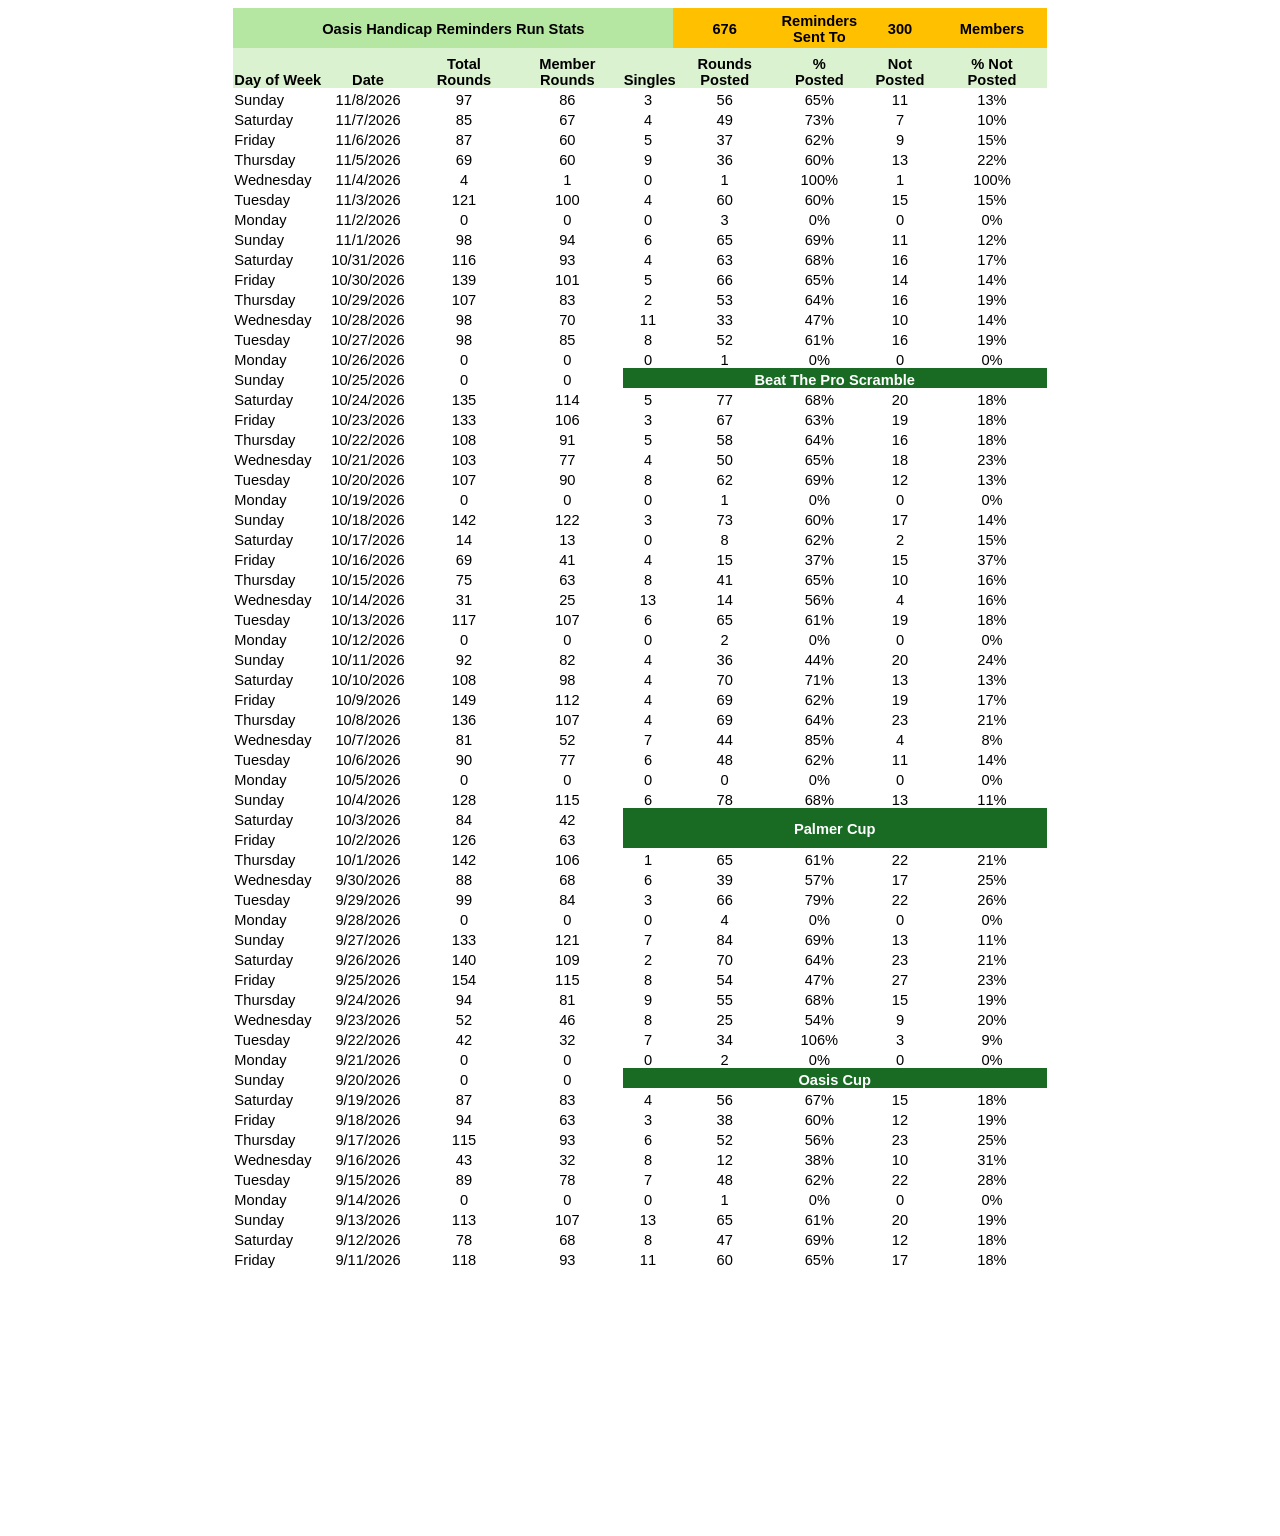
==== index.html @ 93852030 "Automated update via PowerShell (2026-11-09 19:15)" ====
<html xmlns:o="urn:schemas-microsoft-com:office:office"
xmlns:x="urn:schemas-microsoft-com:office:excel"
xmlns="http://www.w3.org/TR/REC-html40">

<head>
<meta http-equiv=Content-Type content="text/html; charset=windows-1252">
<meta name=ProgId content=Excel.Sheet>
<meta name=Generator content="Microsoft Excel 15">
<link rel=File-List href="index_files/filelist.xml">
<style id="MissingPosts_373_Styles">
<!--table
	{mso-displayed-decimal-separator:"\.";
	mso-displayed-thousand-separator:"\,";}
.xl15373
	{padding-top:1px;
	padding-right:1px;
	padding-left:1px;
	mso-ignore:padding;
	color:black;
	font-size:11.0pt;
	font-weight:400;
	font-style:normal;
	text-decoration:none;
	font-family:"Aptos Narrow", sans-serif;
	mso-font-charset:0;
	mso-number-format:General;
	text-align:general;
	vertical-align:bottom;
	mso-background-source:auto;
	mso-pattern:auto;
	white-space:nowrap;}
.xl63373
	{padding-top:1px;
	padding-right:1px;
	padding-left:1px;
	mso-ignore:padding;
	color:black;
	font-size:11.0pt;
	font-weight:400;
	font-style:normal;
	text-decoration:none;
	font-family:"Aptos Narrow", sans-serif;
	mso-font-charset:0;
	mso-number-format:General;
	text-align:center;
	vertical-align:bottom;
	mso-background-source:auto;
	mso-pattern:auto;
	white-space:nowrap;}
.xl64373
	{padding-top:1px;
	padding-right:1px;
	padding-left:1px;
	mso-ignore:padding;
	color:black;
	font-size:11.0pt;
	font-weight:700;
	font-style:normal;
	text-decoration:none;
	font-family:"Aptos Narrow", sans-serif;
	mso-font-charset:0;
	mso-number-format:General;
	text-align:center;
	vertical-align:bottom;
	background:#DAF2D0;
	mso-pattern:black none;
	white-space:nowrap;}
.xl65373
	{padding-top:1px;
	padding-right:1px;
	padding-left:1px;
	mso-ignore:padding;
	color:black;
	font-size:11.0pt;
	font-weight:700;
	font-style:normal;
	text-decoration:none;
	font-family:"Aptos Narrow", sans-serif;
	mso-font-charset:0;
	mso-number-format:General;
	text-align:general;
	vertical-align:bottom;
	background:#DAF2D0;
	mso-pattern:black none;
	white-space:nowrap;}
.xl66373
	{padding-top:1px;
	padding-right:1px;
	padding-left:1px;
	mso-ignore:padding;
	color:black;
	font-size:11.0pt;
	font-weight:400;
	font-style:normal;
	text-decoration:none;
	font-family:"Aptos Narrow", sans-serif;
	mso-font-charset:0;
	mso-number-format:0%;
	text-align:center;
	vertical-align:bottom;
	mso-background-source:auto;
	mso-pattern:auto;
	white-space:nowrap;}
.xl67373
	{padding-top:1px;
	padding-right:1px;
	padding-left:1px;
	mso-ignore:padding;
	color:black;
	font-size:11.0pt;
	font-weight:400;
	font-style:normal;
	text-decoration:none;
	font-family:"Aptos Narrow", sans-serif;
	mso-font-charset:0;
	mso-number-format:"Short Date";
	text-align:center;
	vertical-align:bottom;
	mso-background-source:auto;
	mso-pattern:auto;
	white-space:nowrap;}
.xl68373
	{padding-top:1px;
	padding-right:1px;
	padding-left:1px;
	mso-ignore:padding;
	color:black;
	font-size:11.0pt;
	font-weight:700;
	font-style:normal;
	text-decoration:none;
	font-family:"Aptos Narrow", sans-serif;
	mso-font-charset:0;
	mso-number-format:"Short Date";
	text-align:center;
	vertical-align:bottom;
	background:#DAF2D0;
	mso-pattern:black none;
	white-space:nowrap;}
.xl69373
	{padding-top:1px;
	padding-right:1px;
	padding-left:1px;
	mso-ignore:padding;
	color:black;
	font-size:11.0pt;
	font-weight:700;
	font-style:normal;
	text-decoration:none;
	font-family:"Aptos Narrow", sans-serif;
	mso-font-charset:0;
	mso-number-format:General;
	text-align:center;
	vertical-align:bottom;
	background:#DAF2D0;
	mso-pattern:black none;
	white-space:normal;}
.xl70373
	{padding-top:1px;
	padding-right:1px;
	padding-left:1px;
	mso-ignore:padding;
	color:black;
	font-size:11.0pt;
	font-weight:700;
	font-style:normal;
	text-decoration:none;
	font-family:"Aptos Narrow", sans-serif;
	mso-font-charset:0;
	mso-number-format:0%;
	text-align:center;
	vertical-align:bottom;
	background:#DAF2D0;
	mso-pattern:black none;
	white-space:normal;}
.xl71373
	{padding-top:1px;
	padding-right:1px;
	padding-left:1px;
	mso-ignore:padding;
	color:black;
	font-size:11.0pt;
	font-weight:700;
	font-style:normal;
	text-decoration:none;
	font-family:"Aptos Narrow", sans-serif;
	mso-font-charset:0;
	mso-number-format:General;
	text-align:center;
	vertical-align:middle;
	background:#FFC000;
	mso-pattern:black none;
	white-space:nowrap;}
.xl72373
	{padding-top:1px;
	padding-right:1px;
	padding-left:1px;
	mso-ignore:padding;
	color:black;
	font-size:11.0pt;
	font-weight:700;
	font-style:normal;
	text-decoration:none;
	font-family:"Aptos Narrow", sans-serif;
	mso-font-charset:0;
	mso-number-format:General;
	text-align:center;
	vertical-align:middle;
	background:#FFC000;
	mso-pattern:black none;
	white-space:normal;}
.xl73373
	{padding-top:1px;
	padding-right:1px;
	padding-left:1px;
	mso-ignore:padding;
	color:black;
	font-size:11.0pt;
	font-weight:700;
	font-style:normal;
	text-decoration:none;
	font-family:"Aptos Narrow", sans-serif;
	mso-font-charset:0;
	mso-number-format:0%;
	text-align:center;
	vertical-align:middle;
	background:#FFC000;
	mso-pattern:black none;
	white-space:nowrap;}
.xl74373
	{padding-top:1px;
	padding-right:1px;
	padding-left:1px;
	mso-ignore:padding;
	color:windowtext;
	font-size:11.0pt;
	font-weight:400;
	font-style:normal;
	text-decoration:none;
	font-family:"Aptos Narrow", sans-serif;
	mso-font-charset:0;
	mso-number-format:General;
	text-align:center;
	vertical-align:bottom;
	mso-background-source:auto;
	mso-pattern:auto;
	white-space:nowrap;}
.xl75373
	{padding-top:1px;
	padding-right:1px;
	padding-left:1px;
	mso-ignore:padding;
	color:black;
	font-size:11.0pt;
	font-weight:700;
	font-style:normal;
	text-decoration:none;
	font-family:"Aptos Narrow", sans-serif;
	mso-font-charset:0;
	mso-number-format:General;
	text-align:center;
	vertical-align:middle;
	background:#B5E6A2;
	mso-pattern:black none;
	white-space:nowrap;}
.xl76373
	{padding-top:1px;
	padding-right:1px;
	padding-left:1px;
	mso-ignore:padding;
	color:white;
	font-size:11.0pt;
	font-weight:700;
	font-style:normal;
	text-decoration:none;
	font-family:"Aptos Narrow", sans-serif;
	mso-font-charset:0;
	mso-number-format:General;
	text-align:center;
	vertical-align:middle;
	background:#196B24;
	mso-pattern:black none;
	white-space:nowrap;}
.xl77373
	{padding-top:1px;
	padding-right:1px;
	padding-left:1px;
	mso-ignore:padding;
	color:white;
	font-size:11.0pt;
	font-weight:700;
	font-style:normal;
	text-decoration:none;
	font-family:"Aptos Narrow", sans-serif;
	mso-font-charset:0;
	mso-number-format:General;
	text-align:center;
	vertical-align:bottom;
	background:#196B24;
	mso-pattern:black none;
	white-space:nowrap;}
-->
</style>
</head>

<body>
<!--[if !excel]>&nbsp;&nbsp;<![endif]-->
<!--The following information was generated by Microsoft Excel's Publish as Web
Page wizard.-->
<!--If the same item is republished from Excel, all information between the DIV
tags will be replaced.-->
<!----------------------------->
<!--START OF OUTPUT FROM EXCEL PUBLISH AS WEB PAGE WIZARD -->
<!----------------------------->

<div id="MissingPosts_373" align=center x:publishsource="Excel">

<table border=0 cellpadding=0 cellspacing=0 width=812 style='border-collapse:
 collapse;table-layout:fixed;width:610pt'>
 <col width=86 style='mso-width-source:userset;mso-width-alt:3145;width:65pt'>
 <col class=xl67373 width=96 style='mso-width-source:userset;mso-width-alt:
 3510;width:72pt'>
 <col class=xl63373 width=96 style='mso-width-source:userset;mso-width-alt:
 3510;width:72pt'>
 <col class=xl63373 width=111 style='mso-width-source:userset;mso-width-alt:
 4059;width:83pt'>
 <col class=xl63373 width=51 style='mso-width-source:userset;mso-width-alt:
 1865;width:38pt'>
 <col class=xl63373 width=103 style='mso-width-source:userset;mso-width-alt:
 3766;width:77pt'>
 <col class=xl63373 width=86 style='mso-width-source:userset;mso-width-alt:
 3145;width:65pt'>
 <col class=xl63373 width=74 style='mso-width-source:userset;mso-width-alt:
 2706;width:56pt'>
 <col class=xl66373 width=109 style='mso-width-source:userset;mso-width-alt:
 3986;width:82pt'>
 <tr height=40 style='height:30.0pt'>
  <td colspan=5 height=40 class=xl75373 width=440 style='height:30.0pt;
  width:330pt'>Oasis Handicap Reminders Run Stats</td>
  <td class=xl71373 width=103 style='width:77pt'>676</td>
  <td class=xl72373 width=86 style='width:65pt'>Reminders<br />
    Sent To</td>
  <td class=xl71373 width=74 style='width:56pt'>300</td>
  <td class=xl73373 width=109 style='width:82pt'>Members</td>
 </tr>
 <tr height=40 style='height:30.0pt'>
  <td height=40 class=xl65373 style='height:30.0pt'>Day of Week</td>
  <td class=xl68373>Date</td>
  <td class=xl69373 width=96 style='width:72pt'>Total <br />
    Rounds</td>
  <td class=xl69373 width=111 style='width:83pt'>Member<br />
    Rounds</td>
  <td class=xl64373>Singles</td>
  <td class=xl69373 width=103 style='width:77pt'>Rounds<br />
    Posted</td>
  <td class=xl69373 width=86 style='width:65pt'>%<br />
    Posted</td>
  <td class=xl69373 width=74 style='width:56pt'>Not<br />
    Posted</td>
  <td class=xl70373 width=109 style='width:82pt'>% Not<br />
    Posted</td>
 </tr>
 <tr height=0 style='display:none'>
  <td class=xl15373>Sunday</td>
  <td class=xl67373>11/8/2026</td>
  <td class=xl63373>97</td>
  <td class=xl63373>86</td>
  <td class=xl63373>3</td>
  <td class=xl63373>56</td>
  <td class=xl66373>65%</td>
  <td class=xl63373>11</td>
  <td class=xl66373>13%</td>
 </tr>
 <tr height=20 style='height:15.0pt'>
  <td height=20 class=xl15373 style='height:15.0pt'>Sunday</td>
  <td class=xl67373>11/8/2026</td>
  <td class=xl63373>97</td>
  <td class=xl63373>86</td>
  <td class=xl63373>3</td>
  <td class=xl63373>56</td>
  <td class=xl66373>65%</td>
  <td class=xl63373>11</td>
  <td class=xl66373>13%</td>
 </tr>
 <tr height=20 style='height:15.0pt'>
  <td height=20 class=xl15373 style='height:15.0pt'>Saturday</td>
  <td class=xl67373>11/7/2026</td>
  <td class=xl63373>85</td>
  <td class=xl63373>67</td>
  <td class=xl63373>4</td>
  <td class=xl63373>49</td>
  <td class=xl66373>73%</td>
  <td class=xl63373>7</td>
  <td class=xl66373>10%</td>
 </tr>
 <tr height=20 style='height:15.0pt'>
  <td height=20 class=xl15373 style='height:15.0pt'>Friday</td>
  <td class=xl67373>11/6/2026</td>
  <td class=xl63373>87</td>
  <td class=xl63373>60</td>
  <td class=xl63373>5</td>
  <td class=xl63373>37</td>
  <td class=xl66373>62%</td>
  <td class=xl63373>9</td>
  <td class=xl66373>15%</td>
 </tr>
 <tr height=20 style='height:15.0pt'>
  <td height=20 class=xl15373 style='height:15.0pt'>Thursday</td>
  <td class=xl67373>11/5/2026</td>
  <td class=xl63373>69</td>
  <td class=xl63373>60</td>
  <td class=xl63373>9</td>
  <td class=xl63373>36</td>
  <td class=xl66373>60%</td>
  <td class=xl63373>13</td>
  <td class=xl66373>22%</td>
 </tr>
 <tr height=20 style='height:15.0pt'>
  <td height=20 class=xl15373 style='height:15.0pt'>Wednesday</td>
  <td class=xl67373>11/4/2026</td>
  <td class=xl63373>4</td>
  <td class=xl63373>1</td>
  <td class=xl63373>0</td>
  <td class=xl63373>1</td>
  <td class=xl66373>100%</td>
  <td class=xl63373>1</td>
  <td class=xl66373>100%</td>
 </tr>
 <tr height=20 style='height:15.0pt'>
  <td height=20 class=xl15373 style='height:15.0pt'>Tuesday</td>
  <td class=xl67373>11/3/2026</td>
  <td class=xl63373>121</td>
  <td class=xl63373>100</td>
  <td class=xl63373>4</td>
  <td class=xl63373>60</td>
  <td class=xl66373>60%</td>
  <td class=xl63373>15</td>
  <td class=xl66373>15%</td>
 </tr>
 <tr height=20 style='height:15.0pt'>
  <td height=20 class=xl15373 style='height:15.0pt'>Monday</td>
  <td class=xl67373>11/2/2026</td>
  <td class=xl63373>0</td>
  <td class=xl63373>0</td>
  <td class=xl63373>0</td>
  <td class=xl63373>3</td>
  <td class=xl66373>0%</td>
  <td class=xl63373>0</td>
  <td class=xl66373>0%</td>
 </tr>
 <tr height=20 style='height:15.0pt'>
  <td height=20 class=xl15373 style='height:15.0pt'>Sunday</td>
  <td class=xl67373>11/1/2026</td>
  <td class=xl63373>98</td>
  <td class=xl63373>94</td>
  <td class=xl63373>6</td>
  <td class=xl63373>65</td>
  <td class=xl66373>69%</td>
  <td class=xl63373>11</td>
  <td class=xl66373>12%</td>
 </tr>
 <tr height=20 style='height:15.0pt'>
  <td height=20 class=xl15373 style='height:15.0pt'>Saturday</td>
  <td class=xl67373>10/31/2026</td>
  <td class=xl63373>116</td>
  <td class=xl63373>93</td>
  <td class=xl63373>4</td>
  <td class=xl63373>63</td>
  <td class=xl66373>68%</td>
  <td class=xl63373>16</td>
  <td class=xl66373>17%</td>
 </tr>
 <tr height=20 style='height:15.0pt'>
  <td height=20 class=xl15373 style='height:15.0pt'>Friday</td>
  <td class=xl67373>10/30/2026</td>
  <td class=xl63373>139</td>
  <td class=xl63373>101</td>
  <td class=xl63373>5</td>
  <td class=xl63373>66</td>
  <td class=xl66373>65%</td>
  <td class=xl63373>14</td>
  <td class=xl66373>14%</td>
 </tr>
 <tr height=20 style='height:15.0pt'>
  <td height=20 class=xl15373 style='height:15.0pt'>Thursday</td>
  <td class=xl67373>10/29/2026</td>
  <td class=xl63373>107</td>
  <td class=xl63373>83</td>
  <td class=xl63373>2</td>
  <td class=xl63373>53</td>
  <td class=xl66373>64%</td>
  <td class=xl63373>16</td>
  <td class=xl66373>19%</td>
 </tr>
 <tr height=20 style='height:15.0pt'>
  <td height=20 class=xl15373 style='height:15.0pt'>Wednesday</td>
  <td class=xl67373>10/28/2026</td>
  <td class=xl63373>98</td>
  <td class=xl63373>70</td>
  <td class=xl63373>11</td>
  <td class=xl63373>33</td>
  <td class=xl66373>47%</td>
  <td class=xl63373>10</td>
  <td class=xl66373>14%</td>
 </tr>
 <tr height=20 style='height:15.0pt'>
  <td height=20 class=xl15373 style='height:15.0pt'>Tuesday</td>
  <td class=xl67373>10/27/2026</td>
  <td class=xl63373>98</td>
  <td class=xl63373>85</td>
  <td class=xl63373>8</td>
  <td class=xl63373>52</td>
  <td class=xl66373>61%</td>
  <td class=xl63373>16</td>
  <td class=xl66373>19%</td>
 </tr>
 <tr height=20 style='height:15.0pt'>
  <td height=20 class=xl15373 style='height:15.0pt'>Monday</td>
  <td class=xl67373>10/26/2026</td>
  <td class=xl63373>0</td>
  <td class=xl63373>0</td>
  <td class=xl63373>0</td>
  <td class=xl63373>1</td>
  <td class=xl66373>0%</td>
  <td class=xl63373>0</td>
  <td class=xl66373>0%</td>
 </tr>
 <tr height=20 style='height:15.0pt'>
  <td height=20 class=xl15373 style='height:15.0pt'>Sunday</td>
  <td class=xl67373>10/25/2026</td>
  <td class=xl63373>0</td>
  <td class=xl63373>0</td>
  <td colspan=5 class=xl77373>Beat The Pro Scramble</td>
 </tr>
 <tr height=20 style='height:15.0pt'>
  <td height=20 class=xl15373 style='height:15.0pt'>Saturday</td>
  <td class=xl67373>10/24/2026</td>
  <td class=xl63373>135</td>
  <td class=xl63373>114</td>
  <td class=xl63373>5</td>
  <td class=xl63373>77</td>
  <td class=xl66373>68%</td>
  <td class=xl63373>20</td>
  <td class=xl66373>18%</td>
 </tr>
 <tr height=20 style='height:15.0pt'>
  <td height=20 class=xl15373 style='height:15.0pt'>Friday</td>
  <td class=xl67373>10/23/2026</td>
  <td class=xl63373>133</td>
  <td class=xl63373>106</td>
  <td class=xl63373>3</td>
  <td class=xl63373>67</td>
  <td class=xl66373>63%</td>
  <td class=xl63373>19</td>
  <td class=xl66373>18%</td>
 </tr>
 <tr height=20 style='height:15.0pt'>
  <td height=20 class=xl15373 style='height:15.0pt'>Thursday</td>
  <td class=xl67373>10/22/2026</td>
  <td class=xl63373>108</td>
  <td class=xl63373>91</td>
  <td class=xl63373>5</td>
  <td class=xl63373>58</td>
  <td class=xl66373>64%</td>
  <td class=xl63373>16</td>
  <td class=xl66373>18%</td>
 </tr>
 <tr height=20 style='height:15.0pt'>
  <td height=20 class=xl15373 style='height:15.0pt'>Wednesday</td>
  <td class=xl67373>10/21/2026</td>
  <td class=xl63373>103</td>
  <td class=xl63373>77</td>
  <td class=xl63373>4</td>
  <td class=xl63373>50</td>
  <td class=xl66373>65%</td>
  <td class=xl63373>18</td>
  <td class=xl66373>23%</td>
 </tr>
 <tr height=20 style='height:15.0pt'>
  <td height=20 class=xl15373 style='height:15.0pt'>Tuesday</td>
  <td class=xl67373>10/20/2026</td>
  <td class=xl63373>107</td>
  <td class=xl63373>90</td>
  <td class=xl63373>8</td>
  <td class=xl63373>62</td>
  <td class=xl66373>69%</td>
  <td class=xl63373>12</td>
  <td class=xl66373>13%</td>
 </tr>
 <tr height=20 style='height:15.0pt'>
  <td height=20 class=xl15373 style='height:15.0pt'>Monday</td>
  <td class=xl67373>10/19/2026</td>
  <td class=xl63373>0</td>
  <td class=xl63373>0</td>
  <td class=xl63373>0</td>
  <td class=xl63373>1</td>
  <td class=xl66373>0%</td>
  <td class=xl63373>0</td>
  <td class=xl66373>0%</td>
 </tr>
 <tr height=20 style='height:15.0pt'>
  <td height=20 class=xl15373 style='height:15.0pt'>Sunday</td>
  <td class=xl67373>10/18/2026</td>
  <td class=xl63373>142</td>
  <td class=xl63373>122</td>
  <td class=xl63373>3</td>
  <td class=xl63373>73</td>
  <td class=xl66373>60%</td>
  <td class=xl63373>17</td>
  <td class=xl66373>14%</td>
 </tr>
 <tr height=20 style='height:15.0pt'>
  <td height=20 class=xl15373 style='height:15.0pt'>Saturday</td>
  <td class=xl67373>10/17/2026</td>
  <td class=xl63373>14</td>
  <td class=xl63373>13</td>
  <td class=xl63373>0</td>
  <td class=xl63373>8</td>
  <td class=xl66373>62%</td>
  <td class=xl63373>2</td>
  <td class=xl66373>15%</td>
 </tr>
 <tr height=20 style='height:15.0pt'>
  <td height=20 class=xl15373 style='height:15.0pt'>Friday</td>
  <td class=xl67373>10/16/2026</td>
  <td class=xl63373>69</td>
  <td class=xl63373>41</td>
  <td class=xl63373>4</td>
  <td class=xl63373>15</td>
  <td class=xl66373>37%</td>
  <td class=xl63373>15</td>
  <td class=xl66373>37%</td>
 </tr>
 <tr height=20 style='height:15.0pt'>
  <td height=20 class=xl15373 style='height:15.0pt'>Thursday</td>
  <td class=xl67373>10/15/2026</td>
  <td class=xl63373>75</td>
  <td class=xl63373>63</td>
  <td class=xl63373>8</td>
  <td class=xl63373>41</td>
  <td class=xl66373>65%</td>
  <td class=xl63373>10</td>
  <td class=xl66373>16%</td>
 </tr>
 <tr height=20 style='height:15.0pt'>
  <td height=20 class=xl15373 style='height:15.0pt'>Wednesday</td>
  <td class=xl67373>10/14/2026</td>
  <td class=xl63373>31</td>
  <td class=xl63373>25</td>
  <td class=xl63373>13</td>
  <td class=xl63373>14</td>
  <td class=xl66373>56%</td>
  <td class=xl63373>4</td>
  <td class=xl66373>16%</td>
 </tr>
 <tr height=20 style='height:15.0pt'>
  <td height=20 class=xl15373 style='height:15.0pt'>Tuesday</td>
  <td class=xl67373>10/13/2026</td>
  <td class=xl63373>117</td>
  <td class=xl63373>107</td>
  <td class=xl63373>6</td>
  <td class=xl63373>65</td>
  <td class=xl66373>61%</td>
  <td class=xl63373>19</td>
  <td class=xl66373>18%</td>
 </tr>
 <tr height=20 style='height:15.0pt'>
  <td height=20 class=xl15373 style='height:15.0pt'>Monday</td>
  <td class=xl67373>10/12/2026</td>
  <td class=xl63373>0</td>
  <td class=xl63373>0</td>
  <td class=xl63373>0</td>
  <td class=xl63373>2</td>
  <td class=xl66373>0%</td>
  <td class=xl63373>0</td>
  <td class=xl66373>0%</td>
 </tr>
 <tr height=20 style='height:15.0pt'>
  <td height=20 class=xl15373 style='height:15.0pt'>Sunday</td>
  <td class=xl67373>10/11/2026</td>
  <td class=xl63373>92</td>
  <td class=xl63373>82</td>
  <td class=xl63373>4</td>
  <td class=xl63373>36</td>
  <td class=xl66373>44%</td>
  <td class=xl63373>20</td>
  <td class=xl66373>24%</td>
 </tr>
 <tr height=20 style='height:15.0pt'>
  <td height=20 class=xl15373 style='height:15.0pt'>Saturday</td>
  <td class=xl67373>10/10/2026</td>
  <td class=xl63373>108</td>
  <td class=xl63373>98</td>
  <td class=xl63373>4</td>
  <td class=xl63373>70</td>
  <td class=xl66373>71%</td>
  <td class=xl63373>13</td>
  <td class=xl66373>13%</td>
 </tr>
 <tr height=20 style='height:15.0pt'>
  <td height=20 class=xl15373 style='height:15.0pt'>Friday</td>
  <td class=xl67373>10/9/2026</td>
  <td class=xl63373>149</td>
  <td class=xl63373>112</td>
  <td class=xl63373>4</td>
  <td class=xl63373>69</td>
  <td class=xl66373>62%</td>
  <td class=xl63373>19</td>
  <td class=xl66373>17%</td>
 </tr>
 <tr height=20 style='height:15.0pt'>
  <td height=20 class=xl15373 style='height:15.0pt'>Thursday</td>
  <td class=xl67373>10/8/2026</td>
  <td class=xl63373>136</td>
  <td class=xl63373>107</td>
  <td class=xl63373>4</td>
  <td class=xl63373>69</td>
  <td class=xl66373>64%</td>
  <td class=xl63373>23</td>
  <td class=xl66373>21%</td>
 </tr>
 <tr height=20 style='height:15.0pt'>
  <td height=20 class=xl15373 style='height:15.0pt'>Wednesday</td>
  <td class=xl67373>10/7/2026</td>
  <td class=xl63373>81</td>
  <td class=xl63373>52</td>
  <td class=xl63373>7</td>
  <td class=xl63373>44</td>
  <td class=xl66373>85%</td>
  <td class=xl63373>4</td>
  <td class=xl66373>8%</td>
 </tr>
 <tr height=20 style='height:15.0pt'>
  <td height=20 class=xl15373 style='height:15.0pt'>Tuesday</td>
  <td class=xl67373>10/6/2026</td>
  <td class=xl63373>90</td>
  <td class=xl63373>77</td>
  <td class=xl63373>6</td>
  <td class=xl63373>48</td>
  <td class=xl66373>62%</td>
  <td class=xl63373>11</td>
  <td class=xl66373>14%</td>
 </tr>
 <tr height=20 style='height:15.0pt'>
  <td height=20 class=xl15373 style='height:15.0pt'>Monday</td>
  <td class=xl67373>10/5/2026</td>
  <td class=xl63373>0</td>
  <td class=xl63373>0</td>
  <td class=xl63373>0</td>
  <td class=xl63373>0</td>
  <td class=xl66373>0%</td>
  <td class=xl63373>0</td>
  <td class=xl66373>0%</td>
 </tr>
 <tr height=20 style='height:15.0pt'>
  <td height=20 class=xl15373 style='height:15.0pt'>Sunday</td>
  <td class=xl67373>10/4/2026</td>
  <td class=xl63373>128</td>
  <td class=xl63373>115</td>
  <td class=xl63373>6</td>
  <td class=xl63373>78</td>
  <td class=xl66373>68%</td>
  <td class=xl63373>13</td>
  <td class=xl66373>11%</td>
 </tr>
 <tr height=20 style='height:15.0pt'>
  <td height=20 class=xl15373 style='height:15.0pt'>Saturday</td>
  <td class=xl67373>10/3/2026</td>
  <td class=xl63373>84</td>
  <td class=xl63373>42</td>
  <td colspan=5 rowspan=2 class=xl76373>Palmer Cup</td>
 </tr>
 <tr height=20 style='height:15.0pt'>
  <td height=20 class=xl15373 style='height:15.0pt'>Friday</td>
  <td class=xl67373>10/2/2026</td>
  <td class=xl63373>126</td>
  <td class=xl63373>63</td>
 </tr>
 <tr height=20 style='height:15.0pt'>
  <td height=20 class=xl15373 style='height:15.0pt'>Thursday</td>
  <td class=xl67373>10/1/2026</td>
  <td class=xl63373>142</td>
  <td class=xl63373>106</td>
  <td class=xl63373>1</td>
  <td class=xl63373>65</td>
  <td class=xl66373>61%</td>
  <td class=xl63373>22</td>
  <td class=xl66373>21%</td>
 </tr>
 <tr height=20 style='height:15.0pt'>
  <td height=20 class=xl15373 style='height:15.0pt'>Wednesday</td>
  <td class=xl67373>9/30/2026</td>
  <td class=xl63373>88</td>
  <td class=xl63373>68</td>
  <td class=xl63373>6</td>
  <td class=xl63373>39</td>
  <td class=xl66373>57%</td>
  <td class=xl63373>17</td>
  <td class=xl66373>25%</td>
 </tr>
 <tr height=20 style='height:15.0pt'>
  <td height=20 class=xl15373 style='height:15.0pt'>Tuesday</td>
  <td class=xl67373>9/29/2026</td>
  <td class=xl63373>99</td>
  <td class=xl63373>84</td>
  <td class=xl63373>3</td>
  <td class=xl63373>66</td>
  <td class=xl66373>79%</td>
  <td class=xl63373>22</td>
  <td class=xl66373>26%</td>
 </tr>
 <tr height=20 style='height:15.0pt'>
  <td height=20 class=xl15373 style='height:15.0pt'>Monday</td>
  <td class=xl67373>9/28/2026</td>
  <td class=xl63373>0</td>
  <td class=xl63373>0</td>
  <td class=xl63373>0</td>
  <td class=xl63373>4</td>
  <td class=xl66373>0%</td>
  <td class=xl63373>0</td>
  <td class=xl66373>0%</td>
 </tr>
 <tr height=20 style='height:15.0pt'>
  <td height=20 class=xl15373 style='height:15.0pt'>Sunday</td>
  <td class=xl67373>9/27/2026</td>
  <td class=xl63373>133</td>
  <td class=xl63373>121</td>
  <td class=xl63373>7</td>
  <td class=xl63373>84</td>
  <td class=xl66373>69%</td>
  <td class=xl63373>13</td>
  <td class=xl66373>11%</td>
 </tr>
 <tr height=20 style='height:15.0pt'>
  <td height=20 class=xl15373 style='height:15.0pt'>Saturday</td>
  <td class=xl67373>9/26/2026</td>
  <td class=xl63373>140</td>
  <td class=xl63373>109</td>
  <td class=xl63373>2</td>
  <td class=xl63373>70</td>
  <td class=xl66373>64%</td>
  <td class=xl63373>23</td>
  <td class=xl66373>21%</td>
 </tr>
 <tr height=20 style='height:15.0pt'>
  <td height=20 class=xl15373 style='height:15.0pt'>Friday</td>
  <td class=xl67373>9/25/2026</td>
  <td class=xl63373>154</td>
  <td class=xl63373>115</td>
  <td class=xl63373>8</td>
  <td class=xl63373>54</td>
  <td class=xl66373>47%</td>
  <td class=xl63373>27</td>
  <td class=xl66373>23%</td>
 </tr>
 <tr height=20 style='height:15.0pt'>
  <td height=20 class=xl15373 style='height:15.0pt'>Thursday</td>
  <td class=xl67373>9/24/2026</td>
  <td class=xl63373>94</td>
  <td class=xl63373>81</td>
  <td class=xl63373>9</td>
  <td class=xl63373>55</td>
  <td class=xl66373>68%</td>
  <td class=xl63373>15</td>
  <td class=xl66373>19%</td>
 </tr>
 <tr height=20 style='height:15.0pt'>
  <td height=20 class=xl15373 style='height:15.0pt'>Wednesday</td>
  <td class=xl67373>9/23/2026</td>
  <td class=xl63373>52</td>
  <td class=xl63373>46</td>
  <td class=xl63373>8</td>
  <td class=xl63373>25</td>
  <td class=xl66373>54%</td>
  <td class=xl63373>9</td>
  <td class=xl66373>20%</td>
 </tr>
 <tr height=20 style='height:15.0pt'>
  <td height=20 class=xl15373 style='height:15.0pt'>Tuesday</td>
  <td class=xl67373>9/22/2026</td>
  <td class=xl63373>42</td>
  <td class=xl63373>32</td>
  <td class=xl63373>7</td>
  <td class=xl63373>34</td>
  <td class=xl66373>106%</td>
  <td class=xl63373>3</td>
  <td class=xl66373>9%</td>
 </tr>
 <tr height=20 style='height:15.0pt'>
  <td height=20 class=xl15373 style='height:15.0pt'>Monday</td>
  <td class=xl67373>9/21/2026</td>
  <td class=xl74373>0</td>
  <td class=xl74373>0</td>
  <td class=xl74373>0</td>
  <td class=xl63373>2</td>
  <td class=xl66373>0%</td>
  <td class=xl63373>0</td>
  <td class=xl66373>0%</td>
 </tr>
 <tr height=20 style='height:15.0pt'>
  <td height=20 class=xl15373 style='height:15.0pt'>Sunday</td>
  <td class=xl67373>9/20/2026</td>
  <td class=xl63373>0</td>
  <td class=xl63373>0</td>
  <td colspan=5 class=xl77373>Oasis Cup</td>
 </tr>
 <tr height=20 style='height:15.0pt'>
  <td height=20 class=xl15373 style='height:15.0pt'>Saturday</td>
  <td class=xl67373>9/19/2026</td>
  <td class=xl63373>87</td>
  <td class=xl63373>83</td>
  <td class=xl63373>4</td>
  <td class=xl63373>56</td>
  <td class=xl66373>67%</td>
  <td class=xl63373>15</td>
  <td class=xl66373>18%</td>
 </tr>
 <tr height=20 style='height:15.0pt'>
  <td height=20 class=xl15373 style='height:15.0pt'>Friday</td>
  <td class=xl67373>9/18/2026</td>
  <td class=xl63373>94</td>
  <td class=xl63373>63</td>
  <td class=xl63373>3</td>
  <td class=xl63373>38</td>
  <td class=xl66373>60%</td>
  <td class=xl63373>12</td>
  <td class=xl66373>19%</td>
 </tr>
 <tr height=20 style='height:15.0pt'>
  <td height=20 class=xl15373 style='height:15.0pt'>Thursday</td>
  <td class=xl67373>9/17/2026</td>
  <td class=xl63373>115</td>
  <td class=xl63373>93</td>
  <td class=xl63373>6</td>
  <td class=xl63373>52</td>
  <td class=xl66373>56%</td>
  <td class=xl63373>23</td>
  <td class=xl66373>25%</td>
 </tr>
 <tr height=20 style='height:15.0pt'>
  <td height=20 class=xl15373 style='height:15.0pt'>Wednesday</td>
  <td class=xl67373>9/16/2026</td>
  <td class=xl63373>43</td>
  <td class=xl63373>32</td>
  <td class=xl63373>8</td>
  <td class=xl63373>12</td>
  <td class=xl66373>38%</td>
  <td class=xl63373>10</td>
  <td class=xl66373>31%</td>
 </tr>
 <tr height=20 style='height:15.0pt'>
  <td height=20 class=xl15373 style='height:15.0pt'>Tuesday</td>
  <td class=xl67373>9/15/2026</td>
  <td class=xl63373>89</td>
  <td class=xl63373>78</td>
  <td class=xl63373>7</td>
  <td class=xl63373>48</td>
  <td class=xl66373>62%</td>
  <td class=xl63373>22</td>
  <td class=xl66373>28%</td>
 </tr>
 <tr height=20 style='height:15.0pt'>
  <td height=20 class=xl15373 style='height:15.0pt'>Monday</td>
  <td class=xl67373>9/14/2026</td>
  <td class=xl63373>0</td>
  <td class=xl63373>0</td>
  <td class=xl63373>0</td>
  <td class=xl63373>1</td>
  <td class=xl66373>0%</td>
  <td class=xl63373>0</td>
  <td class=xl66373>0%</td>
 </tr>
 <tr height=20 style='height:15.0pt'>
  <td height=20 class=xl15373 style='height:15.0pt'>Sunday</td>
  <td class=xl67373>9/13/2026</td>
  <td class=xl63373>113</td>
  <td class=xl63373>107</td>
  <td class=xl63373>13</td>
  <td class=xl63373>65</td>
  <td class=xl66373>61%</td>
  <td class=xl63373>20</td>
  <td class=xl66373>19%</td>
 </tr>
 <tr height=20 style='height:15.0pt'>
  <td height=20 class=xl15373 style='height:15.0pt'>Saturday</td>
  <td class=xl67373>9/12/2026</td>
  <td class=xl63373>78</td>
  <td class=xl63373>68</td>
  <td class=xl63373>8</td>
  <td class=xl63373>47</td>
  <td class=xl66373>69%</td>
  <td class=xl63373>12</td>
  <td class=xl66373>18%</td>
 </tr>
 <tr height=20 style='height:15.0pt'>
  <td height=20 class=xl15373 style='height:15.0pt'>Friday</td>
  <td class=xl67373>9/11/2026</td>
  <td class=xl63373>118</td>
  <td class=xl63373>93</td>
  <td class=xl63373>11</td>
  <td class=xl63373>60</td>
  <td class=xl66373>65%</td>
  <td class=xl63373>17</td>
  <td class=xl66373>18%</td>
 </tr>
 <tr height=20 style='height:15.0pt'>
  <td height=20 class=xl15373 style='height:15.0pt'></td>
  <td class=xl67373></td>
  <td class=xl63373></td>
  <td class=xl63373></td>
  <td class=xl63373></td>
  <td class=xl63373></td>
  <td class=xl66373></td>
  <td class=xl63373></td>
  <td class=xl66373></td>
 </tr>
 <tr height=20 style='height:15.0pt'>
  <td height=20 class=xl15373 style='height:15.0pt'></td>
  <td class=xl67373></td>
  <td class=xl63373></td>
  <td class=xl63373></td>
  <td class=xl63373></td>
  <td class=xl63373></td>
  <td class=xl66373></td>
  <td class=xl63373></td>
  <td class=xl66373></td>
 </tr>
 <tr height=20 style='height:15.0pt'>
  <td height=20 class=xl15373 style='height:15.0pt'></td>
  <td class=xl67373></td>
  <td class=xl63373></td>
  <td class=xl63373></td>
  <td class=xl63373></td>
  <td class=xl63373></td>
  <td class=xl66373></td>
  <td class=xl63373></td>
  <td class=xl66373></td>
 </tr>
 <tr height=20 style='height:15.0pt'>
  <td height=20 class=xl15373 style='height:15.0pt'></td>
  <td class=xl67373></td>
  <td class=xl63373></td>
  <td class=xl63373></td>
  <td class=xl63373></td>
  <td class=xl63373></td>
  <td class=xl66373></td>
  <td class=xl63373></td>
  <td class=xl66373></td>
 </tr>
 <tr height=20 style='height:15.0pt'>
  <td height=20 class=xl15373 style='height:15.0pt'></td>
  <td class=xl67373></td>
  <td class=xl63373></td>
  <td class=xl63373></td>
  <td class=xl63373></td>
  <td class=xl63373></td>
  <td class=xl66373></td>
  <td class=xl63373></td>
  <td class=xl66373></td>
 </tr>
 <tr height=20 style='height:15.0pt'>
  <td height=20 class=xl15373 style='height:15.0pt'></td>
  <td class=xl67373></td>
  <td class=xl63373></td>
  <td class=xl63373></td>
  <td class=xl63373></td>
  <td class=xl63373></td>
  <td class=xl66373></td>
  <td class=xl63373></td>
  <td class=xl66373></td>
 </tr>
 <tr height=20 style='height:15.0pt'>
  <td height=20 class=xl15373 style='height:15.0pt'></td>
  <td class=xl67373></td>
  <td class=xl63373></td>
  <td class=xl63373></td>
  <td class=xl63373></td>
  <td class=xl63373></td>
  <td class=xl66373></td>
  <td class=xl63373></td>
  <td class=xl66373></td>
 </tr>
 <tr height=20 style='height:15.0pt'>
  <td height=20 class=xl15373 style='height:15.0pt'></td>
  <td class=xl67373></td>
  <td class=xl63373></td>
  <td class=xl63373></td>
  <td class=xl63373></td>
  <td class=xl63373></td>
  <td class=xl66373></td>
  <td class=xl63373></td>
  <td class=xl66373></td>
 </tr>
 <tr height=20 style='height:15.0pt'>
  <td height=20 class=xl15373 style='height:15.0pt'></td>
  <td class=xl67373></td>
  <td class=xl63373></td>
  <td class=xl63373></td>
  <td class=xl63373></td>
  <td class=xl63373></td>
  <td class=xl66373></td>
  <td class=xl63373></td>
  <td class=xl66373></td>
 </tr>
 <tr height=20 style='height:15.0pt'>
  <td height=20 class=xl15373 style='height:15.0pt'></td>
  <td class=xl67373></td>
  <td class=xl63373></td>
  <td class=xl63373></td>
  <td class=xl63373></td>
  <td class=xl63373></td>
  <td class=xl66373></td>
  <td class=xl63373></td>
  <td class=xl66373></td>
 </tr>
 <tr height=20 style='height:15.0pt'>
  <td height=20 class=xl15373 style='height:15.0pt'></td>
  <td class=xl67373></td>
  <td class=xl63373></td>
  <td class=xl63373></td>
  <td class=xl63373></td>
  <td class=xl63373></td>
  <td class=xl66373></td>
  <td class=xl63373></td>
  <td class=xl66373></td>
 </tr>
 <tr height=20 style='height:15.0pt'>
  <td height=20 class=xl15373 style='height:15.0pt'></td>
  <td class=xl67373></td>
  <td class=xl63373></td>
  <td class=xl63373></td>
  <td class=xl63373></td>
  <td class=xl63373></td>
  <td class=xl66373></td>
  <td class=xl63373></td>
  <td class=xl66373></td>
 </tr>
 <tr height=20 style='height:15.0pt'>
  <td height=20 class=xl15373 style='height:15.0pt'></td>
  <td class=xl67373></td>
  <td class=xl63373></td>
  <td class=xl63373></td>
  <td class=xl63373></td>
  <td class=xl63373></td>
  <td class=xl66373></td>
  <td class=xl63373></td>
  <td class=xl66373></td>
 </tr>
 <![if supportMisalignedColumns]>
 <tr height=0 style='display:none'>
  <td width=86 style='width:65pt'></td>
  <td width=96 style='width:72pt'></td>
  <td width=96 style='width:72pt'></td>
  <td width=111 style='width:83pt'></td>
  <td width=51 style='width:38pt'></td>
  <td width=103 style='width:77pt'></td>
  <td width=86 style='width:65pt'></td>
  <td width=74 style='width:56pt'></td>
  <td width=109 style='width:82pt'></td>
 </tr>
 <![endif]>
</table>

</div>


<!----------------------------->
<!--END OF OUTPUT FROM EXCEL PUBLISH AS WEB PAGE WIZARD-->
<!----------------------------->
</body>

</html>
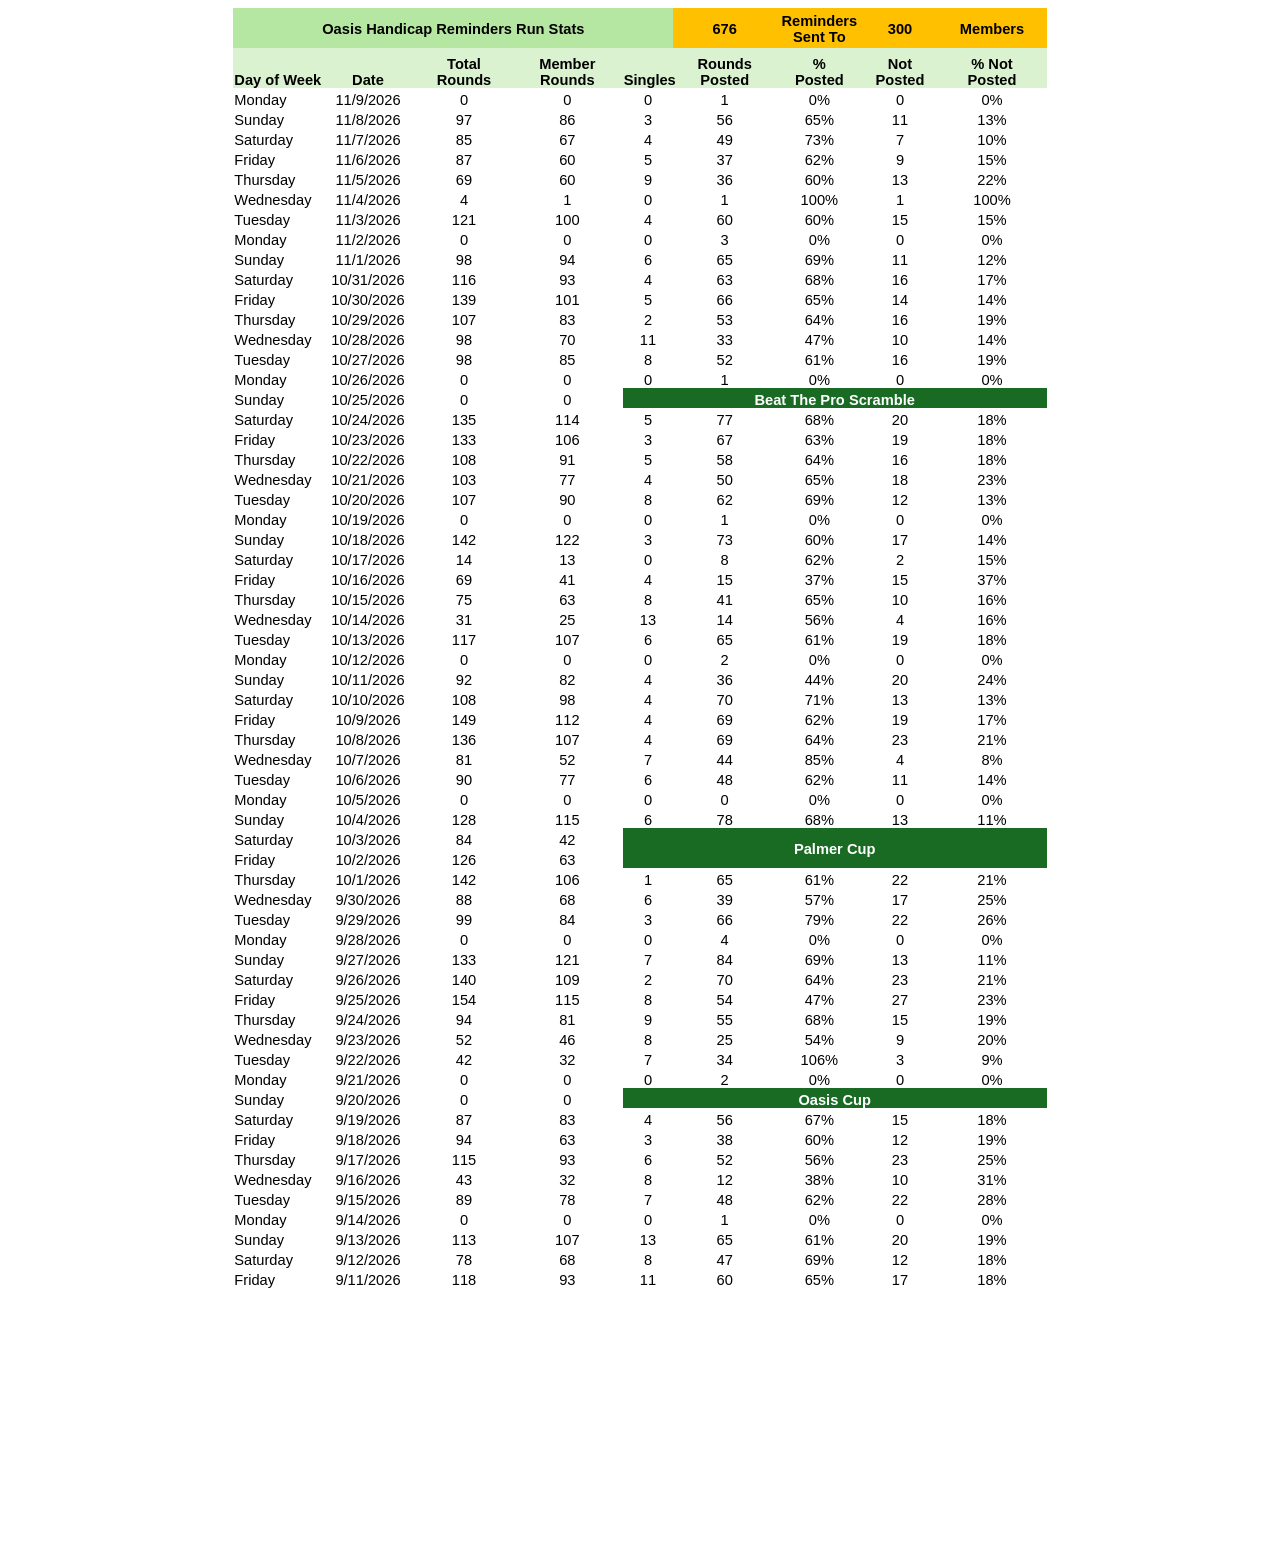
==== commit 0cbf4048: "Automated update via PowerShell (2026-11-11 08:28)" ====
--- a/index.html
+++ b/index.html
@@ -7,11 +7,11 @@
 <meta name=ProgId content=Excel.Sheet>
 <meta name=Generator content="Microsoft Excel 15">
 <link rel=File-List href="index_files/filelist.xml">
-<style id="MissingPosts_373_Styles">
+<style id="MissingPosts_18023_Styles">
 <!--table
 	{mso-displayed-decimal-separator:"\.";
 	mso-displayed-thousand-separator:"\,";}
-.xl15373
+.xl1518023
 	{padding-top:1px;
 	padding-right:1px;
 	padding-left:1px;
@@ -29,7 +29,7 @@
 	mso-background-source:auto;
 	mso-pattern:auto;
 	white-space:nowrap;}
-.xl63373
+.xl6318023
 	{padding-top:1px;
 	padding-right:1px;
 	padding-left:1px;
@@ -47,7 +47,7 @@
 	mso-background-source:auto;
 	mso-pattern:auto;
 	white-space:nowrap;}
-.xl64373
+.xl6418023
 	{padding-top:1px;
 	padding-right:1px;
 	padding-left:1px;
@@ -65,7 +65,7 @@
 	background:#DAF2D0;
 	mso-pattern:black none;
 	white-space:nowrap;}
-.xl65373
+.xl6518023
 	{padding-top:1px;
 	padding-right:1px;
 	padding-left:1px;
@@ -83,7 +83,7 @@
 	background:#DAF2D0;
 	mso-pattern:black none;
 	white-space:nowrap;}
-.xl66373
+.xl6618023
 	{padding-top:1px;
 	padding-right:1px;
 	padding-left:1px;
@@ -101,7 +101,7 @@
 	mso-background-source:auto;
 	mso-pattern:auto;
 	white-space:nowrap;}
-.xl67373
+.xl6718023
 	{padding-top:1px;
 	padding-right:1px;
 	padding-left:1px;
@@ -119,7 +119,7 @@
 	mso-background-source:auto;
 	mso-pattern:auto;
 	white-space:nowrap;}
-.xl68373
+.xl6818023
 	{padding-top:1px;
 	padding-right:1px;
 	padding-left:1px;
@@ -137,7 +137,7 @@
 	background:#DAF2D0;
 	mso-pattern:black none;
 	white-space:nowrap;}
-.xl69373
+.xl6918023
 	{padding-top:1px;
 	padding-right:1px;
 	padding-left:1px;
@@ -155,7 +155,7 @@
 	background:#DAF2D0;
 	mso-pattern:black none;
 	white-space:normal;}
-.xl70373
+.xl7018023
 	{padding-top:1px;
 	padding-right:1px;
 	padding-left:1px;
@@ -173,7 +173,7 @@
 	background:#DAF2D0;
 	mso-pattern:black none;
 	white-space:normal;}
-.xl71373
+.xl7118023
 	{padding-top:1px;
 	padding-right:1px;
 	padding-left:1px;
@@ -191,7 +191,7 @@
 	background:#FFC000;
 	mso-pattern:black none;
 	white-space:nowrap;}
-.xl72373
+.xl7218023
 	{padding-top:1px;
 	padding-right:1px;
 	padding-left:1px;
@@ -209,7 +209,7 @@
 	background:#FFC000;
 	mso-pattern:black none;
 	white-space:normal;}
-.xl73373
+.xl7318023
 	{padding-top:1px;
 	padding-right:1px;
 	padding-left:1px;
@@ -227,7 +227,7 @@
 	background:#FFC000;
 	mso-pattern:black none;
 	white-space:nowrap;}
-.xl74373
+.xl7418023
 	{padding-top:1px;
 	padding-right:1px;
 	padding-left:1px;
@@ -245,7 +245,7 @@
 	mso-background-source:auto;
 	mso-pattern:auto;
 	white-space:nowrap;}
-.xl75373
+.xl7518023
 	{padding-top:1px;
 	padding-right:1px;
 	padding-left:1px;
@@ -263,7 +263,7 @@
 	background:#B5E6A2;
 	mso-pattern:black none;
 	white-space:nowrap;}
-.xl76373
+.xl7618023
 	{padding-top:1px;
 	padding-right:1px;
 	padding-left:1px;
@@ -281,7 +281,7 @@
 	background:#196B24;
 	mso-pattern:black none;
 	white-space:nowrap;}
-.xl77373
+.xl7718023
 	{padding-top:1px;
 	padding-right:1px;
 	padding-left:1px;
@@ -313,838 +313,849 @@
 <!--START OF OUTPUT FROM EXCEL PUBLISH AS WEB PAGE WIZARD -->
 <!----------------------------->
 
-<div id="MissingPosts_373" align=center x:publishsource="Excel">
+<div id="MissingPosts_18023" align=center x:publishsource="Excel">
 
 <table border=0 cellpadding=0 cellspacing=0 width=812 style='border-collapse:
  collapse;table-layout:fixed;width:610pt'>
  <col width=86 style='mso-width-source:userset;mso-width-alt:3145;width:65pt'>
- <col class=xl67373 width=96 style='mso-width-source:userset;mso-width-alt:
+ <col class=xl6718023 width=96 style='mso-width-source:userset;mso-width-alt:
  3510;width:72pt'>
- <col class=xl63373 width=96 style='mso-width-source:userset;mso-width-alt:
+ <col class=xl6318023 width=96 style='mso-width-source:userset;mso-width-alt:
  3510;width:72pt'>
- <col class=xl63373 width=111 style='mso-width-source:userset;mso-width-alt:
+ <col class=xl6318023 width=111 style='mso-width-source:userset;mso-width-alt:
  4059;width:83pt'>
- <col class=xl63373 width=51 style='mso-width-source:userset;mso-width-alt:
+ <col class=xl6318023 width=51 style='mso-width-source:userset;mso-width-alt:
  1865;width:38pt'>
- <col class=xl63373 width=103 style='mso-width-source:userset;mso-width-alt:
+ <col class=xl6318023 width=103 style='mso-width-source:userset;mso-width-alt:
  3766;width:77pt'>
- <col class=xl63373 width=86 style='mso-width-source:userset;mso-width-alt:
+ <col class=xl6318023 width=86 style='mso-width-source:userset;mso-width-alt:
  3145;width:65pt'>
- <col class=xl63373 width=74 style='mso-width-source:userset;mso-width-alt:
+ <col class=xl6318023 width=74 style='mso-width-source:userset;mso-width-alt:
  2706;width:56pt'>
- <col class=xl66373 width=109 style='mso-width-source:userset;mso-width-alt:
+ <col class=xl6618023 width=109 style='mso-width-source:userset;mso-width-alt:
  3986;width:82pt'>
  <tr height=40 style='height:30.0pt'>
-  <td colspan=5 height=40 class=xl75373 width=440 style='height:30.0pt;
+  <td colspan=5 height=40 class=xl7518023 width=440 style='height:30.0pt;
   width:330pt'>Oasis Handicap Reminders Run Stats</td>
-  <td class=xl71373 width=103 style='width:77pt'>676</td>
-  <td class=xl72373 width=86 style='width:65pt'>Reminders<br />
+  <td class=xl7118023 width=103 style='width:77pt'>676</td>
+  <td class=xl7218023 width=86 style='width:65pt'>Reminders<br />
     Sent To</td>
-  <td class=xl71373 width=74 style='width:56pt'>300</td>
-  <td class=xl73373 width=109 style='width:82pt'>Members</td>
+  <td class=xl7118023 width=74 style='width:56pt'>300</td>
+  <td class=xl7318023 width=109 style='width:82pt'>Members</td>
  </tr>
  <tr height=40 style='height:30.0pt'>
-  <td height=40 class=xl65373 style='height:30.0pt'>Day of Week</td>
-  <td class=xl68373>Date</td>
-  <td class=xl69373 width=96 style='width:72pt'>Total <br />
+  <td height=40 class=xl6518023 style='height:30.0pt'>Day of Week</td>
+  <td class=xl6818023>Date</td>
+  <td class=xl6918023 width=96 style='width:72pt'>Total <br />
     Rounds</td>
-  <td class=xl69373 width=111 style='width:83pt'>Member<br />
+  <td class=xl6918023 width=111 style='width:83pt'>Member<br />
     Rounds</td>
-  <td class=xl64373>Singles</td>
-  <td class=xl69373 width=103 style='width:77pt'>Rounds<br />
+  <td class=xl6418023>Singles</td>
+  <td class=xl6918023 width=103 style='width:77pt'>Rounds<br />
     Posted</td>
-  <td class=xl69373 width=86 style='width:65pt'>%<br />
+  <td class=xl6918023 width=86 style='width:65pt'>%<br />
     Posted</td>
-  <td class=xl69373 width=74 style='width:56pt'>Not<br />
+  <td class=xl6918023 width=74 style='width:56pt'>Not<br />
     Posted</td>
-  <td class=xl70373 width=109 style='width:82pt'>% Not<br />
+  <td class=xl7018023 width=109 style='width:82pt'>% Not<br />
     Posted</td>
  </tr>
  <tr height=0 style='display:none'>
-  <td class=xl15373>Sunday</td>
-  <td class=xl67373>11/8/2026</td>
-  <td class=xl63373>97</td>
-  <td class=xl63373>86</td>
-  <td class=xl63373>3</td>
-  <td class=xl63373>56</td>
-  <td class=xl66373>65%</td>
-  <td class=xl63373>11</td>
-  <td class=xl66373>13%</td>
- </tr>
- <tr height=20 style='height:15.0pt'>
-  <td height=20 class=xl15373 style='height:15.0pt'>Sunday</td>
-  <td class=xl67373>11/8/2026</td>
-  <td class=xl63373>97</td>
-  <td class=xl63373>86</td>
-  <td class=xl63373>3</td>
-  <td class=xl63373>56</td>
-  <td class=xl66373>65%</td>
-  <td class=xl63373>11</td>
-  <td class=xl66373>13%</td>
- </tr>
- <tr height=20 style='height:15.0pt'>
-  <td height=20 class=xl15373 style='height:15.0pt'>Saturday</td>
-  <td class=xl67373>11/7/2026</td>
-  <td class=xl63373>85</td>
-  <td class=xl63373>67</td>
-  <td class=xl63373>4</td>
-  <td class=xl63373>49</td>
-  <td class=xl66373>73%</td>
-  <td class=xl63373>7</td>
-  <td class=xl66373>10%</td>
- </tr>
- <tr height=20 style='height:15.0pt'>
-  <td height=20 class=xl15373 style='height:15.0pt'>Friday</td>
-  <td class=xl67373>11/6/2026</td>
-  <td class=xl63373>87</td>
-  <td class=xl63373>60</td>
-  <td class=xl63373>5</td>
-  <td class=xl63373>37</td>
-  <td class=xl66373>62%</td>
-  <td class=xl63373>9</td>
-  <td class=xl66373>15%</td>
- </tr>
- <tr height=20 style='height:15.0pt'>
-  <td height=20 class=xl15373 style='height:15.0pt'>Thursday</td>
-  <td class=xl67373>11/5/2026</td>
-  <td class=xl63373>69</td>
-  <td class=xl63373>60</td>
-  <td class=xl63373>9</td>
-  <td class=xl63373>36</td>
-  <td class=xl66373>60%</td>
-  <td class=xl63373>13</td>
-  <td class=xl66373>22%</td>
- </tr>
- <tr height=20 style='height:15.0pt'>
-  <td height=20 class=xl15373 style='height:15.0pt'>Wednesday</td>
-  <td class=xl67373>11/4/2026</td>
-  <td class=xl63373>4</td>
-  <td class=xl63373>1</td>
-  <td class=xl63373>0</td>
-  <td class=xl63373>1</td>
-  <td class=xl66373>100%</td>
-  <td class=xl63373>1</td>
-  <td class=xl66373>100%</td>
- </tr>
- <tr height=20 style='height:15.0pt'>
-  <td height=20 class=xl15373 style='height:15.0pt'>Tuesday</td>
-  <td class=xl67373>11/3/2026</td>
-  <td class=xl63373>121</td>
-  <td class=xl63373>100</td>
-  <td class=xl63373>4</td>
-  <td class=xl63373>60</td>
-  <td class=xl66373>60%</td>
-  <td class=xl63373>15</td>
-  <td class=xl66373>15%</td>
- </tr>
- <tr height=20 style='height:15.0pt'>
-  <td height=20 class=xl15373 style='height:15.0pt'>Monday</td>
-  <td class=xl67373>11/2/2026</td>
-  <td class=xl63373>0</td>
-  <td class=xl63373>0</td>
-  <td class=xl63373>0</td>
-  <td class=xl63373>3</td>
-  <td class=xl66373>0%</td>
-  <td class=xl63373>0</td>
-  <td class=xl66373>0%</td>
- </tr>
- <tr height=20 style='height:15.0pt'>
-  <td height=20 class=xl15373 style='height:15.0pt'>Sunday</td>
-  <td class=xl67373>11/1/2026</td>
-  <td class=xl63373>98</td>
-  <td class=xl63373>94</td>
-  <td class=xl63373>6</td>
-  <td class=xl63373>65</td>
-  <td class=xl66373>69%</td>
-  <td class=xl63373>11</td>
-  <td class=xl66373>12%</td>
- </tr>
- <tr height=20 style='height:15.0pt'>
-  <td height=20 class=xl15373 style='height:15.0pt'>Saturday</td>
-  <td class=xl67373>10/31/2026</td>
-  <td class=xl63373>116</td>
-  <td class=xl63373>93</td>
-  <td class=xl63373>4</td>
-  <td class=xl63373>63</td>
-  <td class=xl66373>68%</td>
-  <td class=xl63373>16</td>
-  <td class=xl66373>17%</td>
- </tr>
- <tr height=20 style='height:15.0pt'>
-  <td height=20 class=xl15373 style='height:15.0pt'>Friday</td>
-  <td class=xl67373>10/30/2026</td>
-  <td class=xl63373>139</td>
-  <td class=xl63373>101</td>
-  <td class=xl63373>5</td>
-  <td class=xl63373>66</td>
-  <td class=xl66373>65%</td>
-  <td class=xl63373>14</td>
-  <td class=xl66373>14%</td>
- </tr>
- <tr height=20 style='height:15.0pt'>
-  <td height=20 class=xl15373 style='height:15.0pt'>Thursday</td>
-  <td class=xl67373>10/29/2026</td>
-  <td class=xl63373>107</td>
-  <td class=xl63373>83</td>
-  <td class=xl63373>2</td>
-  <td class=xl63373>53</td>
-  <td class=xl66373>64%</td>
-  <td class=xl63373>16</td>
-  <td class=xl66373>19%</td>
- </tr>
- <tr height=20 style='height:15.0pt'>
-  <td height=20 class=xl15373 style='height:15.0pt'>Wednesday</td>
-  <td class=xl67373>10/28/2026</td>
-  <td class=xl63373>98</td>
-  <td class=xl63373>70</td>
-  <td class=xl63373>11</td>
-  <td class=xl63373>33</td>
-  <td class=xl66373>47%</td>
-  <td class=xl63373>10</td>
-  <td class=xl66373>14%</td>
- </tr>
- <tr height=20 style='height:15.0pt'>
-  <td height=20 class=xl15373 style='height:15.0pt'>Tuesday</td>
-  <td class=xl67373>10/27/2026</td>
-  <td class=xl63373>98</td>
-  <td class=xl63373>85</td>
-  <td class=xl63373>8</td>
-  <td class=xl63373>52</td>
-  <td class=xl66373>61%</td>
-  <td class=xl63373>16</td>
-  <td class=xl66373>19%</td>
- </tr>
- <tr height=20 style='height:15.0pt'>
-  <td height=20 class=xl15373 style='height:15.0pt'>Monday</td>
-  <td class=xl67373>10/26/2026</td>
-  <td class=xl63373>0</td>
-  <td class=xl63373>0</td>
-  <td class=xl63373>0</td>
-  <td class=xl63373>1</td>
-  <td class=xl66373>0%</td>
-  <td class=xl63373>0</td>
-  <td class=xl66373>0%</td>
- </tr>
- <tr height=20 style='height:15.0pt'>
-  <td height=20 class=xl15373 style='height:15.0pt'>Sunday</td>
-  <td class=xl67373>10/25/2026</td>
-  <td class=xl63373>0</td>
-  <td class=xl63373>0</td>
-  <td colspan=5 class=xl77373>Beat The Pro Scramble</td>
- </tr>
- <tr height=20 style='height:15.0pt'>
-  <td height=20 class=xl15373 style='height:15.0pt'>Saturday</td>
-  <td class=xl67373>10/24/2026</td>
-  <td class=xl63373>135</td>
-  <td class=xl63373>114</td>
-  <td class=xl63373>5</td>
-  <td class=xl63373>77</td>
-  <td class=xl66373>68%</td>
-  <td class=xl63373>20</td>
-  <td class=xl66373>18%</td>
- </tr>
- <tr height=20 style='height:15.0pt'>
-  <td height=20 class=xl15373 style='height:15.0pt'>Friday</td>
-  <td class=xl67373>10/23/2026</td>
-  <td class=xl63373>133</td>
-  <td class=xl63373>106</td>
-  <td class=xl63373>3</td>
-  <td class=xl63373>67</td>
-  <td class=xl66373>63%</td>
-  <td class=xl63373>19</td>
-  <td class=xl66373>18%</td>
- </tr>
- <tr height=20 style='height:15.0pt'>
-  <td height=20 class=xl15373 style='height:15.0pt'>Thursday</td>
-  <td class=xl67373>10/22/2026</td>
-  <td class=xl63373>108</td>
-  <td class=xl63373>91</td>
-  <td class=xl63373>5</td>
-  <td class=xl63373>58</td>
-  <td class=xl66373>64%</td>
-  <td class=xl63373>16</td>
-  <td class=xl66373>18%</td>
- </tr>
- <tr height=20 style='height:15.0pt'>
-  <td height=20 class=xl15373 style='height:15.0pt'>Wednesday</td>
-  <td class=xl67373>10/21/2026</td>
-  <td class=xl63373>103</td>
-  <td class=xl63373>77</td>
-  <td class=xl63373>4</td>
-  <td class=xl63373>50</td>
-  <td class=xl66373>65%</td>
-  <td class=xl63373>18</td>
-  <td class=xl66373>23%</td>
- </tr>
- <tr height=20 style='height:15.0pt'>
-  <td height=20 class=xl15373 style='height:15.0pt'>Tuesday</td>
-  <td class=xl67373>10/20/2026</td>
-  <td class=xl63373>107</td>
-  <td class=xl63373>90</td>
-  <td class=xl63373>8</td>
-  <td class=xl63373>62</td>
-  <td class=xl66373>69%</td>
-  <td class=xl63373>12</td>
-  <td class=xl66373>13%</td>
- </tr>
- <tr height=20 style='height:15.0pt'>
-  <td height=20 class=xl15373 style='height:15.0pt'>Monday</td>
-  <td class=xl67373>10/19/2026</td>
-  <td class=xl63373>0</td>
-  <td class=xl63373>0</td>
-  <td class=xl63373>0</td>
-  <td class=xl63373>1</td>
-  <td class=xl66373>0%</td>
-  <td class=xl63373>0</td>
-  <td class=xl66373>0%</td>
- </tr>
- <tr height=20 style='height:15.0pt'>
-  <td height=20 class=xl15373 style='height:15.0pt'>Sunday</td>
-  <td class=xl67373>10/18/2026</td>
-  <td class=xl63373>142</td>
-  <td class=xl63373>122</td>
-  <td class=xl63373>3</td>
-  <td class=xl63373>73</td>
-  <td class=xl66373>60%</td>
-  <td class=xl63373>17</td>
-  <td class=xl66373>14%</td>
- </tr>
- <tr height=20 style='height:15.0pt'>
-  <td height=20 class=xl15373 style='height:15.0pt'>Saturday</td>
-  <td class=xl67373>10/17/2026</td>
-  <td class=xl63373>14</td>
-  <td class=xl63373>13</td>
-  <td class=xl63373>0</td>
-  <td class=xl63373>8</td>
-  <td class=xl66373>62%</td>
-  <td class=xl63373>2</td>
-  <td class=xl66373>15%</td>
- </tr>
- <tr height=20 style='height:15.0pt'>
-  <td height=20 class=xl15373 style='height:15.0pt'>Friday</td>
-  <td class=xl67373>10/16/2026</td>
-  <td class=xl63373>69</td>
-  <td class=xl63373>41</td>
-  <td class=xl63373>4</td>
-  <td class=xl63373>15</td>
-  <td class=xl66373>37%</td>
-  <td class=xl63373>15</td>
-  <td class=xl66373>37%</td>
- </tr>
- <tr height=20 style='height:15.0pt'>
-  <td height=20 class=xl15373 style='height:15.0pt'>Thursday</td>
-  <td class=xl67373>10/15/2026</td>
-  <td class=xl63373>75</td>
-  <td class=xl63373>63</td>
-  <td class=xl63373>8</td>
-  <td class=xl63373>41</td>
-  <td class=xl66373>65%</td>
-  <td class=xl63373>10</td>
-  <td class=xl66373>16%</td>
- </tr>
- <tr height=20 style='height:15.0pt'>
-  <td height=20 class=xl15373 style='height:15.0pt'>Wednesday</td>
-  <td class=xl67373>10/14/2026</td>
-  <td class=xl63373>31</td>
-  <td class=xl63373>25</td>
-  <td class=xl63373>13</td>
-  <td class=xl63373>14</td>
-  <td class=xl66373>56%</td>
-  <td class=xl63373>4</td>
-  <td class=xl66373>16%</td>
- </tr>
- <tr height=20 style='height:15.0pt'>
-  <td height=20 class=xl15373 style='height:15.0pt'>Tuesday</td>
-  <td class=xl67373>10/13/2026</td>
-  <td class=xl63373>117</td>
-  <td class=xl63373>107</td>
-  <td class=xl63373>6</td>
-  <td class=xl63373>65</td>
-  <td class=xl66373>61%</td>
-  <td class=xl63373>19</td>
-  <td class=xl66373>18%</td>
- </tr>
- <tr height=20 style='height:15.0pt'>
-  <td height=20 class=xl15373 style='height:15.0pt'>Monday</td>
-  <td class=xl67373>10/12/2026</td>
-  <td class=xl63373>0</td>
-  <td class=xl63373>0</td>
-  <td class=xl63373>0</td>
-  <td class=xl63373>2</td>
-  <td class=xl66373>0%</td>
-  <td class=xl63373>0</td>
-  <td class=xl66373>0%</td>
- </tr>
- <tr height=20 style='height:15.0pt'>
-  <td height=20 class=xl15373 style='height:15.0pt'>Sunday</td>
-  <td class=xl67373>10/11/2026</td>
-  <td class=xl63373>92</td>
-  <td class=xl63373>82</td>
-  <td class=xl63373>4</td>
-  <td class=xl63373>36</td>
-  <td class=xl66373>44%</td>
-  <td class=xl63373>20</td>
-  <td class=xl66373>24%</td>
- </tr>
- <tr height=20 style='height:15.0pt'>
-  <td height=20 class=xl15373 style='height:15.0pt'>Saturday</td>
-  <td class=xl67373>10/10/2026</td>
-  <td class=xl63373>108</td>
-  <td class=xl63373>98</td>
-  <td class=xl63373>4</td>
-  <td class=xl63373>70</td>
-  <td class=xl66373>71%</td>
-  <td class=xl63373>13</td>
-  <td class=xl66373>13%</td>
- </tr>
- <tr height=20 style='height:15.0pt'>
-  <td height=20 class=xl15373 style='height:15.0pt'>Friday</td>
-  <td class=xl67373>10/9/2026</td>
-  <td class=xl63373>149</td>
-  <td class=xl63373>112</td>
-  <td class=xl63373>4</td>
-  <td class=xl63373>69</td>
-  <td class=xl66373>62%</td>
-  <td class=xl63373>19</td>
-  <td class=xl66373>17%</td>
- </tr>
- <tr height=20 style='height:15.0pt'>
-  <td height=20 class=xl15373 style='height:15.0pt'>Thursday</td>
-  <td class=xl67373>10/8/2026</td>
-  <td class=xl63373>136</td>
-  <td class=xl63373>107</td>
-  <td class=xl63373>4</td>
-  <td class=xl63373>69</td>
-  <td class=xl66373>64%</td>
-  <td class=xl63373>23</td>
-  <td class=xl66373>21%</td>
- </tr>
- <tr height=20 style='height:15.0pt'>
-  <td height=20 class=xl15373 style='height:15.0pt'>Wednesday</td>
-  <td class=xl67373>10/7/2026</td>
-  <td class=xl63373>81</td>
-  <td class=xl63373>52</td>
-  <td class=xl63373>7</td>
-  <td class=xl63373>44</td>
-  <td class=xl66373>85%</td>
-  <td class=xl63373>4</td>
-  <td class=xl66373>8%</td>
- </tr>
- <tr height=20 style='height:15.0pt'>
-  <td height=20 class=xl15373 style='height:15.0pt'>Tuesday</td>
-  <td class=xl67373>10/6/2026</td>
-  <td class=xl63373>90</td>
-  <td class=xl63373>77</td>
-  <td class=xl63373>6</td>
-  <td class=xl63373>48</td>
-  <td class=xl66373>62%</td>
-  <td class=xl63373>11</td>
-  <td class=xl66373>14%</td>
- </tr>
- <tr height=20 style='height:15.0pt'>
-  <td height=20 class=xl15373 style='height:15.0pt'>Monday</td>
-  <td class=xl67373>10/5/2026</td>
-  <td class=xl63373>0</td>
-  <td class=xl63373>0</td>
-  <td class=xl63373>0</td>
-  <td class=xl63373>0</td>
-  <td class=xl66373>0%</td>
-  <td class=xl63373>0</td>
-  <td class=xl66373>0%</td>
- </tr>
- <tr height=20 style='height:15.0pt'>
-  <td height=20 class=xl15373 style='height:15.0pt'>Sunday</td>
-  <td class=xl67373>10/4/2026</td>
-  <td class=xl63373>128</td>
-  <td class=xl63373>115</td>
-  <td class=xl63373>6</td>
-  <td class=xl63373>78</td>
-  <td class=xl66373>68%</td>
-  <td class=xl63373>13</td>
-  <td class=xl66373>11%</td>
- </tr>
- <tr height=20 style='height:15.0pt'>
-  <td height=20 class=xl15373 style='height:15.0pt'>Saturday</td>
-  <td class=xl67373>10/3/2026</td>
-  <td class=xl63373>84</td>
-  <td class=xl63373>42</td>
-  <td colspan=5 rowspan=2 class=xl76373>Palmer Cup</td>
- </tr>
- <tr height=20 style='height:15.0pt'>
-  <td height=20 class=xl15373 style='height:15.0pt'>Friday</td>
-  <td class=xl67373>10/2/2026</td>
-  <td class=xl63373>126</td>
-  <td class=xl63373>63</td>
- </tr>
- <tr height=20 style='height:15.0pt'>
-  <td height=20 class=xl15373 style='height:15.0pt'>Thursday</td>
-  <td class=xl67373>10/1/2026</td>
-  <td class=xl63373>142</td>
-  <td class=xl63373>106</td>
-  <td class=xl63373>1</td>
-  <td class=xl63373>65</td>
-  <td class=xl66373>61%</td>
-  <td class=xl63373>22</td>
-  <td class=xl66373>21%</td>
- </tr>
- <tr height=20 style='height:15.0pt'>
-  <td height=20 class=xl15373 style='height:15.0pt'>Wednesday</td>
-  <td class=xl67373>9/30/2026</td>
-  <td class=xl63373>88</td>
-  <td class=xl63373>68</td>
-  <td class=xl63373>6</td>
-  <td class=xl63373>39</td>
-  <td class=xl66373>57%</td>
-  <td class=xl63373>17</td>
-  <td class=xl66373>25%</td>
- </tr>
- <tr height=20 style='height:15.0pt'>
-  <td height=20 class=xl15373 style='height:15.0pt'>Tuesday</td>
-  <td class=xl67373>9/29/2026</td>
-  <td class=xl63373>99</td>
-  <td class=xl63373>84</td>
-  <td class=xl63373>3</td>
-  <td class=xl63373>66</td>
-  <td class=xl66373>79%</td>
-  <td class=xl63373>22</td>
-  <td class=xl66373>26%</td>
- </tr>
- <tr height=20 style='height:15.0pt'>
-  <td height=20 class=xl15373 style='height:15.0pt'>Monday</td>
-  <td class=xl67373>9/28/2026</td>
-  <td class=xl63373>0</td>
-  <td class=xl63373>0</td>
-  <td class=xl63373>0</td>
-  <td class=xl63373>4</td>
-  <td class=xl66373>0%</td>
-  <td class=xl63373>0</td>
-  <td class=xl66373>0%</td>
- </tr>
- <tr height=20 style='height:15.0pt'>
-  <td height=20 class=xl15373 style='height:15.0pt'>Sunday</td>
-  <td class=xl67373>9/27/2026</td>
-  <td class=xl63373>133</td>
-  <td class=xl63373>121</td>
-  <td class=xl63373>7</td>
-  <td class=xl63373>84</td>
-  <td class=xl66373>69%</td>
-  <td class=xl63373>13</td>
-  <td class=xl66373>11%</td>
- </tr>
- <tr height=20 style='height:15.0pt'>
-  <td height=20 class=xl15373 style='height:15.0pt'>Saturday</td>
-  <td class=xl67373>9/26/2026</td>
-  <td class=xl63373>140</td>
-  <td class=xl63373>109</td>
-  <td class=xl63373>2</td>
-  <td class=xl63373>70</td>
-  <td class=xl66373>64%</td>
-  <td class=xl63373>23</td>
-  <td class=xl66373>21%</td>
- </tr>
- <tr height=20 style='height:15.0pt'>
-  <td height=20 class=xl15373 style='height:15.0pt'>Friday</td>
-  <td class=xl67373>9/25/2026</td>
-  <td class=xl63373>154</td>
-  <td class=xl63373>115</td>
-  <td class=xl63373>8</td>
-  <td class=xl63373>54</td>
-  <td class=xl66373>47%</td>
-  <td class=xl63373>27</td>
-  <td class=xl66373>23%</td>
- </tr>
- <tr height=20 style='height:15.0pt'>
-  <td height=20 class=xl15373 style='height:15.0pt'>Thursday</td>
-  <td class=xl67373>9/24/2026</td>
-  <td class=xl63373>94</td>
-  <td class=xl63373>81</td>
-  <td class=xl63373>9</td>
-  <td class=xl63373>55</td>
-  <td class=xl66373>68%</td>
-  <td class=xl63373>15</td>
-  <td class=xl66373>19%</td>
- </tr>
- <tr height=20 style='height:15.0pt'>
-  <td height=20 class=xl15373 style='height:15.0pt'>Wednesday</td>
-  <td class=xl67373>9/23/2026</td>
-  <td class=xl63373>52</td>
-  <td class=xl63373>46</td>
-  <td class=xl63373>8</td>
-  <td class=xl63373>25</td>
-  <td class=xl66373>54%</td>
-  <td class=xl63373>9</td>
-  <td class=xl66373>20%</td>
- </tr>
- <tr height=20 style='height:15.0pt'>
-  <td height=20 class=xl15373 style='height:15.0pt'>Tuesday</td>
-  <td class=xl67373>9/22/2026</td>
-  <td class=xl63373>42</td>
-  <td class=xl63373>32</td>
-  <td class=xl63373>7</td>
-  <td class=xl63373>34</td>
-  <td class=xl66373>106%</td>
-  <td class=xl63373>3</td>
-  <td class=xl66373>9%</td>
- </tr>
- <tr height=20 style='height:15.0pt'>
-  <td height=20 class=xl15373 style='height:15.0pt'>Monday</td>
-  <td class=xl67373>9/21/2026</td>
-  <td class=xl74373>0</td>
-  <td class=xl74373>0</td>
-  <td class=xl74373>0</td>
-  <td class=xl63373>2</td>
-  <td class=xl66373>0%</td>
-  <td class=xl63373>0</td>
-  <td class=xl66373>0%</td>
- </tr>
- <tr height=20 style='height:15.0pt'>
-  <td height=20 class=xl15373 style='height:15.0pt'>Sunday</td>
-  <td class=xl67373>9/20/2026</td>
-  <td class=xl63373>0</td>
-  <td class=xl63373>0</td>
-  <td colspan=5 class=xl77373>Oasis Cup</td>
- </tr>
- <tr height=20 style='height:15.0pt'>
-  <td height=20 class=xl15373 style='height:15.0pt'>Saturday</td>
-  <td class=xl67373>9/19/2026</td>
-  <td class=xl63373>87</td>
-  <td class=xl63373>83</td>
-  <td class=xl63373>4</td>
-  <td class=xl63373>56</td>
-  <td class=xl66373>67%</td>
-  <td class=xl63373>15</td>
-  <td class=xl66373>18%</td>
- </tr>
- <tr height=20 style='height:15.0pt'>
-  <td height=20 class=xl15373 style='height:15.0pt'>Friday</td>
-  <td class=xl67373>9/18/2026</td>
-  <td class=xl63373>94</td>
-  <td class=xl63373>63</td>
-  <td class=xl63373>3</td>
-  <td class=xl63373>38</td>
-  <td class=xl66373>60%</td>
-  <td class=xl63373>12</td>
-  <td class=xl66373>19%</td>
- </tr>
- <tr height=20 style='height:15.0pt'>
-  <td height=20 class=xl15373 style='height:15.0pt'>Thursday</td>
-  <td class=xl67373>9/17/2026</td>
-  <td class=xl63373>115</td>
-  <td class=xl63373>93</td>
-  <td class=xl63373>6</td>
-  <td class=xl63373>52</td>
-  <td class=xl66373>56%</td>
-  <td class=xl63373>23</td>
-  <td class=xl66373>25%</td>
- </tr>
- <tr height=20 style='height:15.0pt'>
-  <td height=20 class=xl15373 style='height:15.0pt'>Wednesday</td>
-  <td class=xl67373>9/16/2026</td>
-  <td class=xl63373>43</td>
-  <td class=xl63373>32</td>
-  <td class=xl63373>8</td>
-  <td class=xl63373>12</td>
-  <td class=xl66373>38%</td>
-  <td class=xl63373>10</td>
-  <td class=xl66373>31%</td>
- </tr>
- <tr height=20 style='height:15.0pt'>
-  <td height=20 class=xl15373 style='height:15.0pt'>Tuesday</td>
-  <td class=xl67373>9/15/2026</td>
-  <td class=xl63373>89</td>
-  <td class=xl63373>78</td>
-  <td class=xl63373>7</td>
-  <td class=xl63373>48</td>
-  <td class=xl66373>62%</td>
-  <td class=xl63373>22</td>
-  <td class=xl66373>28%</td>
- </tr>
- <tr height=20 style='height:15.0pt'>
-  <td height=20 class=xl15373 style='height:15.0pt'>Monday</td>
-  <td class=xl67373>9/14/2026</td>
-  <td class=xl63373>0</td>
-  <td class=xl63373>0</td>
-  <td class=xl63373>0</td>
-  <td class=xl63373>1</td>
-  <td class=xl66373>0%</td>
-  <td class=xl63373>0</td>
-  <td class=xl66373>0%</td>
- </tr>
- <tr height=20 style='height:15.0pt'>
-  <td height=20 class=xl15373 style='height:15.0pt'>Sunday</td>
-  <td class=xl67373>9/13/2026</td>
-  <td class=xl63373>113</td>
-  <td class=xl63373>107</td>
-  <td class=xl63373>13</td>
-  <td class=xl63373>65</td>
-  <td class=xl66373>61%</td>
-  <td class=xl63373>20</td>
-  <td class=xl66373>19%</td>
- </tr>
- <tr height=20 style='height:15.0pt'>
-  <td height=20 class=xl15373 style='height:15.0pt'>Saturday</td>
-  <td class=xl67373>9/12/2026</td>
-  <td class=xl63373>78</td>
-  <td class=xl63373>68</td>
-  <td class=xl63373>8</td>
-  <td class=xl63373>47</td>
-  <td class=xl66373>69%</td>
-  <td class=xl63373>12</td>
-  <td class=xl66373>18%</td>
- </tr>
- <tr height=20 style='height:15.0pt'>
-  <td height=20 class=xl15373 style='height:15.0pt'>Friday</td>
-  <td class=xl67373>9/11/2026</td>
-  <td class=xl63373>118</td>
-  <td class=xl63373>93</td>
-  <td class=xl63373>11</td>
-  <td class=xl63373>60</td>
-  <td class=xl66373>65%</td>
-  <td class=xl63373>17</td>
-  <td class=xl66373>18%</td>
- </tr>
- <tr height=20 style='height:15.0pt'>
-  <td height=20 class=xl15373 style='height:15.0pt'></td>
-  <td class=xl67373></td>
-  <td class=xl63373></td>
-  <td class=xl63373></td>
-  <td class=xl63373></td>
-  <td class=xl63373></td>
-  <td class=xl66373></td>
-  <td class=xl63373></td>
-  <td class=xl66373></td>
- </tr>
- <tr height=20 style='height:15.0pt'>
-  <td height=20 class=xl15373 style='height:15.0pt'></td>
-  <td class=xl67373></td>
-  <td class=xl63373></td>
-  <td class=xl63373></td>
-  <td class=xl63373></td>
-  <td class=xl63373></td>
-  <td class=xl66373></td>
-  <td class=xl63373></td>
-  <td class=xl66373></td>
- </tr>
- <tr height=20 style='height:15.0pt'>
-  <td height=20 class=xl15373 style='height:15.0pt'></td>
-  <td class=xl67373></td>
-  <td class=xl63373></td>
-  <td class=xl63373></td>
-  <td class=xl63373></td>
-  <td class=xl63373></td>
-  <td class=xl66373></td>
-  <td class=xl63373></td>
-  <td class=xl66373></td>
- </tr>
- <tr height=20 style='height:15.0pt'>
-  <td height=20 class=xl15373 style='height:15.0pt'></td>
-  <td class=xl67373></td>
-  <td class=xl63373></td>
-  <td class=xl63373></td>
-  <td class=xl63373></td>
-  <td class=xl63373></td>
-  <td class=xl66373></td>
-  <td class=xl63373></td>
-  <td class=xl66373></td>
- </tr>
- <tr height=20 style='height:15.0pt'>
-  <td height=20 class=xl15373 style='height:15.0pt'></td>
-  <td class=xl67373></td>
-  <td class=xl63373></td>
-  <td class=xl63373></td>
-  <td class=xl63373></td>
-  <td class=xl63373></td>
-  <td class=xl66373></td>
-  <td class=xl63373></td>
-  <td class=xl66373></td>
- </tr>
- <tr height=20 style='height:15.0pt'>
-  <td height=20 class=xl15373 style='height:15.0pt'></td>
-  <td class=xl67373></td>
-  <td class=xl63373></td>
-  <td class=xl63373></td>
-  <td class=xl63373></td>
-  <td class=xl63373></td>
-  <td class=xl66373></td>
-  <td class=xl63373></td>
-  <td class=xl66373></td>
- </tr>
- <tr height=20 style='height:15.0pt'>
-  <td height=20 class=xl15373 style='height:15.0pt'></td>
-  <td class=xl67373></td>
-  <td class=xl63373></td>
-  <td class=xl63373></td>
-  <td class=xl63373></td>
-  <td class=xl63373></td>
-  <td class=xl66373></td>
-  <td class=xl63373></td>
-  <td class=xl66373></td>
- </tr>
- <tr height=20 style='height:15.0pt'>
-  <td height=20 class=xl15373 style='height:15.0pt'></td>
-  <td class=xl67373></td>
-  <td class=xl63373></td>
-  <td class=xl63373></td>
-  <td class=xl63373></td>
-  <td class=xl63373></td>
-  <td class=xl66373></td>
-  <td class=xl63373></td>
-  <td class=xl66373></td>
- </tr>
- <tr height=20 style='height:15.0pt'>
-  <td height=20 class=xl15373 style='height:15.0pt'></td>
-  <td class=xl67373></td>
-  <td class=xl63373></td>
-  <td class=xl63373></td>
-  <td class=xl63373></td>
-  <td class=xl63373></td>
-  <td class=xl66373></td>
-  <td class=xl63373></td>
-  <td class=xl66373></td>
- </tr>
- <tr height=20 style='height:15.0pt'>
-  <td height=20 class=xl15373 style='height:15.0pt'></td>
-  <td class=xl67373></td>
-  <td class=xl63373></td>
-  <td class=xl63373></td>
-  <td class=xl63373></td>
-  <td class=xl63373></td>
-  <td class=xl66373></td>
-  <td class=xl63373></td>
-  <td class=xl66373></td>
- </tr>
- <tr height=20 style='height:15.0pt'>
-  <td height=20 class=xl15373 style='height:15.0pt'></td>
-  <td class=xl67373></td>
-  <td class=xl63373></td>
-  <td class=xl63373></td>
-  <td class=xl63373></td>
-  <td class=xl63373></td>
-  <td class=xl66373></td>
-  <td class=xl63373></td>
-  <td class=xl66373></td>
- </tr>
- <tr height=20 style='height:15.0pt'>
-  <td height=20 class=xl15373 style='height:15.0pt'></td>
-  <td class=xl67373></td>
-  <td class=xl63373></td>
-  <td class=xl63373></td>
-  <td class=xl63373></td>
-  <td class=xl63373></td>
-  <td class=xl66373></td>
-  <td class=xl63373></td>
-  <td class=xl66373></td>
- </tr>
- <tr height=20 style='height:15.0pt'>
-  <td height=20 class=xl15373 style='height:15.0pt'></td>
-  <td class=xl67373></td>
-  <td class=xl63373></td>
-  <td class=xl63373></td>
-  <td class=xl63373></td>
-  <td class=xl63373></td>
-  <td class=xl66373></td>
-  <td class=xl63373></td>
-  <td class=xl66373></td>
+  <td class=xl1518023>Monday</td>
+  <td class=xl6718023>11/9/2026</td>
+  <td class=xl6318023>0</td>
+  <td class=xl6318023>0</td>
+  <td class=xl6318023>0</td>
+  <td class=xl6318023>1</td>
+  <td class=xl6618023>0%</td>
+  <td class=xl6318023>0</td>
+  <td class=xl6618023>0%</td>
+ </tr>
+ <tr height=20 style='height:15.0pt'>
+  <td height=20 class=xl1518023 style='height:15.0pt'>Monday</td>
+  <td class=xl6718023>11/9/2026</td>
+  <td class=xl6318023>0</td>
+  <td class=xl6318023>0</td>
+  <td class=xl6318023>0</td>
+  <td class=xl6318023>1</td>
+  <td class=xl6618023>0%</td>
+  <td class=xl6318023>0</td>
+  <td class=xl6618023>0%</td>
+ </tr>
+ <tr height=20 style='height:15.0pt'>
+  <td height=20 class=xl1518023 style='height:15.0pt'>Sunday</td>
+  <td class=xl6718023>11/8/2026</td>
+  <td class=xl6318023>97</td>
+  <td class=xl6318023>86</td>
+  <td class=xl6318023>3</td>
+  <td class=xl6318023>56</td>
+  <td class=xl6618023>65%</td>
+  <td class=xl6318023>11</td>
+  <td class=xl6618023>13%</td>
+ </tr>
+ <tr height=20 style='height:15.0pt'>
+  <td height=20 class=xl1518023 style='height:15.0pt'>Saturday</td>
+  <td class=xl6718023>11/7/2026</td>
+  <td class=xl6318023>85</td>
+  <td class=xl6318023>67</td>
+  <td class=xl6318023>4</td>
+  <td class=xl6318023>49</td>
+  <td class=xl6618023>73%</td>
+  <td class=xl6318023>7</td>
+  <td class=xl6618023>10%</td>
+ </tr>
+ <tr height=20 style='height:15.0pt'>
+  <td height=20 class=xl1518023 style='height:15.0pt'>Friday</td>
+  <td class=xl6718023>11/6/2026</td>
+  <td class=xl6318023>87</td>
+  <td class=xl6318023>60</td>
+  <td class=xl6318023>5</td>
+  <td class=xl6318023>37</td>
+  <td class=xl6618023>62%</td>
+  <td class=xl6318023>9</td>
+  <td class=xl6618023>15%</td>
+ </tr>
+ <tr height=20 style='height:15.0pt'>
+  <td height=20 class=xl1518023 style='height:15.0pt'>Thursday</td>
+  <td class=xl6718023>11/5/2026</td>
+  <td class=xl6318023>69</td>
+  <td class=xl6318023>60</td>
+  <td class=xl6318023>9</td>
+  <td class=xl6318023>36</td>
+  <td class=xl6618023>60%</td>
+  <td class=xl6318023>13</td>
+  <td class=xl6618023>22%</td>
+ </tr>
+ <tr height=20 style='height:15.0pt'>
+  <td height=20 class=xl1518023 style='height:15.0pt'>Wednesday</td>
+  <td class=xl6718023>11/4/2026</td>
+  <td class=xl6318023>4</td>
+  <td class=xl6318023>1</td>
+  <td class=xl6318023>0</td>
+  <td class=xl6318023>1</td>
+  <td class=xl6618023>100%</td>
+  <td class=xl6318023>1</td>
+  <td class=xl6618023>100%</td>
+ </tr>
+ <tr height=20 style='height:15.0pt'>
+  <td height=20 class=xl1518023 style='height:15.0pt'>Tuesday</td>
+  <td class=xl6718023>11/3/2026</td>
+  <td class=xl6318023>121</td>
+  <td class=xl6318023>100</td>
+  <td class=xl6318023>4</td>
+  <td class=xl6318023>60</td>
+  <td class=xl6618023>60%</td>
+  <td class=xl6318023>15</td>
+  <td class=xl6618023>15%</td>
+ </tr>
+ <tr height=20 style='height:15.0pt'>
+  <td height=20 class=xl1518023 style='height:15.0pt'>Monday</td>
+  <td class=xl6718023>11/2/2026</td>
+  <td class=xl6318023>0</td>
+  <td class=xl6318023>0</td>
+  <td class=xl6318023>0</td>
+  <td class=xl6318023>3</td>
+  <td class=xl6618023>0%</td>
+  <td class=xl6318023>0</td>
+  <td class=xl6618023>0%</td>
+ </tr>
+ <tr height=20 style='height:15.0pt'>
+  <td height=20 class=xl1518023 style='height:15.0pt'>Sunday</td>
+  <td class=xl6718023>11/1/2026</td>
+  <td class=xl6318023>98</td>
+  <td class=xl6318023>94</td>
+  <td class=xl6318023>6</td>
+  <td class=xl6318023>65</td>
+  <td class=xl6618023>69%</td>
+  <td class=xl6318023>11</td>
+  <td class=xl6618023>12%</td>
+ </tr>
+ <tr height=20 style='height:15.0pt'>
+  <td height=20 class=xl1518023 style='height:15.0pt'>Saturday</td>
+  <td class=xl6718023>10/31/2026</td>
+  <td class=xl6318023>116</td>
+  <td class=xl6318023>93</td>
+  <td class=xl6318023>4</td>
+  <td class=xl6318023>63</td>
+  <td class=xl6618023>68%</td>
+  <td class=xl6318023>16</td>
+  <td class=xl6618023>17%</td>
+ </tr>
+ <tr height=20 style='height:15.0pt'>
+  <td height=20 class=xl1518023 style='height:15.0pt'>Friday</td>
+  <td class=xl6718023>10/30/2026</td>
+  <td class=xl6318023>139</td>
+  <td class=xl6318023>101</td>
+  <td class=xl6318023>5</td>
+  <td class=xl6318023>66</td>
+  <td class=xl6618023>65%</td>
+  <td class=xl6318023>14</td>
+  <td class=xl6618023>14%</td>
+ </tr>
+ <tr height=20 style='height:15.0pt'>
+  <td height=20 class=xl1518023 style='height:15.0pt'>Thursday</td>
+  <td class=xl6718023>10/29/2026</td>
+  <td class=xl6318023>107</td>
+  <td class=xl6318023>83</td>
+  <td class=xl6318023>2</td>
+  <td class=xl6318023>53</td>
+  <td class=xl6618023>64%</td>
+  <td class=xl6318023>16</td>
+  <td class=xl6618023>19%</td>
+ </tr>
+ <tr height=20 style='height:15.0pt'>
+  <td height=20 class=xl1518023 style='height:15.0pt'>Wednesday</td>
+  <td class=xl6718023>10/28/2026</td>
+  <td class=xl6318023>98</td>
+  <td class=xl6318023>70</td>
+  <td class=xl6318023>11</td>
+  <td class=xl6318023>33</td>
+  <td class=xl6618023>47%</td>
+  <td class=xl6318023>10</td>
+  <td class=xl6618023>14%</td>
+ </tr>
+ <tr height=20 style='height:15.0pt'>
+  <td height=20 class=xl1518023 style='height:15.0pt'>Tuesday</td>
+  <td class=xl6718023>10/27/2026</td>
+  <td class=xl6318023>98</td>
+  <td class=xl6318023>85</td>
+  <td class=xl6318023>8</td>
+  <td class=xl6318023>52</td>
+  <td class=xl6618023>61%</td>
+  <td class=xl6318023>16</td>
+  <td class=xl6618023>19%</td>
+ </tr>
+ <tr height=20 style='height:15.0pt'>
+  <td height=20 class=xl1518023 style='height:15.0pt'>Monday</td>
+  <td class=xl6718023>10/26/2026</td>
+  <td class=xl6318023>0</td>
+  <td class=xl6318023>0</td>
+  <td class=xl6318023>0</td>
+  <td class=xl6318023>1</td>
+  <td class=xl6618023>0%</td>
+  <td class=xl6318023>0</td>
+  <td class=xl6618023>0%</td>
+ </tr>
+ <tr height=20 style='height:15.0pt'>
+  <td height=20 class=xl1518023 style='height:15.0pt'>Sunday</td>
+  <td class=xl6718023>10/25/2026</td>
+  <td class=xl6318023>0</td>
+  <td class=xl6318023>0</td>
+  <td colspan=5 class=xl7718023>Beat The Pro Scramble</td>
+ </tr>
+ <tr height=20 style='height:15.0pt'>
+  <td height=20 class=xl1518023 style='height:15.0pt'>Saturday</td>
+  <td class=xl6718023>10/24/2026</td>
+  <td class=xl6318023>135</td>
+  <td class=xl6318023>114</td>
+  <td class=xl6318023>5</td>
+  <td class=xl6318023>77</td>
+  <td class=xl6618023>68%</td>
+  <td class=xl6318023>20</td>
+  <td class=xl6618023>18%</td>
+ </tr>
+ <tr height=20 style='height:15.0pt'>
+  <td height=20 class=xl1518023 style='height:15.0pt'>Friday</td>
+  <td class=xl6718023>10/23/2026</td>
+  <td class=xl6318023>133</td>
+  <td class=xl6318023>106</td>
+  <td class=xl6318023>3</td>
+  <td class=xl6318023>67</td>
+  <td class=xl6618023>63%</td>
+  <td class=xl6318023>19</td>
+  <td class=xl6618023>18%</td>
+ </tr>
+ <tr height=20 style='height:15.0pt'>
+  <td height=20 class=xl1518023 style='height:15.0pt'>Thursday</td>
+  <td class=xl6718023>10/22/2026</td>
+  <td class=xl6318023>108</td>
+  <td class=xl6318023>91</td>
+  <td class=xl6318023>5</td>
+  <td class=xl6318023>58</td>
+  <td class=xl6618023>64%</td>
+  <td class=xl6318023>16</td>
+  <td class=xl6618023>18%</td>
+ </tr>
+ <tr height=20 style='height:15.0pt'>
+  <td height=20 class=xl1518023 style='height:15.0pt'>Wednesday</td>
+  <td class=xl6718023>10/21/2026</td>
+  <td class=xl6318023>103</td>
+  <td class=xl6318023>77</td>
+  <td class=xl6318023>4</td>
+  <td class=xl6318023>50</td>
+  <td class=xl6618023>65%</td>
+  <td class=xl6318023>18</td>
+  <td class=xl6618023>23%</td>
+ </tr>
+ <tr height=20 style='height:15.0pt'>
+  <td height=20 class=xl1518023 style='height:15.0pt'>Tuesday</td>
+  <td class=xl6718023>10/20/2026</td>
+  <td class=xl6318023>107</td>
+  <td class=xl6318023>90</td>
+  <td class=xl6318023>8</td>
+  <td class=xl6318023>62</td>
+  <td class=xl6618023>69%</td>
+  <td class=xl6318023>12</td>
+  <td class=xl6618023>13%</td>
+ </tr>
+ <tr height=20 style='height:15.0pt'>
+  <td height=20 class=xl1518023 style='height:15.0pt'>Monday</td>
+  <td class=xl6718023>10/19/2026</td>
+  <td class=xl6318023>0</td>
+  <td class=xl6318023>0</td>
+  <td class=xl6318023>0</td>
+  <td class=xl6318023>1</td>
+  <td class=xl6618023>0%</td>
+  <td class=xl6318023>0</td>
+  <td class=xl6618023>0%</td>
+ </tr>
+ <tr height=20 style='height:15.0pt'>
+  <td height=20 class=xl1518023 style='height:15.0pt'>Sunday</td>
+  <td class=xl6718023>10/18/2026</td>
+  <td class=xl6318023>142</td>
+  <td class=xl6318023>122</td>
+  <td class=xl6318023>3</td>
+  <td class=xl6318023>73</td>
+  <td class=xl6618023>60%</td>
+  <td class=xl6318023>17</td>
+  <td class=xl6618023>14%</td>
+ </tr>
+ <tr height=20 style='height:15.0pt'>
+  <td height=20 class=xl1518023 style='height:15.0pt'>Saturday</td>
+  <td class=xl6718023>10/17/2026</td>
+  <td class=xl6318023>14</td>
+  <td class=xl6318023>13</td>
+  <td class=xl6318023>0</td>
+  <td class=xl6318023>8</td>
+  <td class=xl6618023>62%</td>
+  <td class=xl6318023>2</td>
+  <td class=xl6618023>15%</td>
+ </tr>
+ <tr height=20 style='height:15.0pt'>
+  <td height=20 class=xl1518023 style='height:15.0pt'>Friday</td>
+  <td class=xl6718023>10/16/2026</td>
+  <td class=xl6318023>69</td>
+  <td class=xl6318023>41</td>
+  <td class=xl6318023>4</td>
+  <td class=xl6318023>15</td>
+  <td class=xl6618023>37%</td>
+  <td class=xl6318023>15</td>
+  <td class=xl6618023>37%</td>
+ </tr>
+ <tr height=20 style='height:15.0pt'>
+  <td height=20 class=xl1518023 style='height:15.0pt'>Thursday</td>
+  <td class=xl6718023>10/15/2026</td>
+  <td class=xl6318023>75</td>
+  <td class=xl6318023>63</td>
+  <td class=xl6318023>8</td>
+  <td class=xl6318023>41</td>
+  <td class=xl6618023>65%</td>
+  <td class=xl6318023>10</td>
+  <td class=xl6618023>16%</td>
+ </tr>
+ <tr height=20 style='height:15.0pt'>
+  <td height=20 class=xl1518023 style='height:15.0pt'>Wednesday</td>
+  <td class=xl6718023>10/14/2026</td>
+  <td class=xl6318023>31</td>
+  <td class=xl6318023>25</td>
+  <td class=xl6318023>13</td>
+  <td class=xl6318023>14</td>
+  <td class=xl6618023>56%</td>
+  <td class=xl6318023>4</td>
+  <td class=xl6618023>16%</td>
+ </tr>
+ <tr height=20 style='height:15.0pt'>
+  <td height=20 class=xl1518023 style='height:15.0pt'>Tuesday</td>
+  <td class=xl6718023>10/13/2026</td>
+  <td class=xl6318023>117</td>
+  <td class=xl6318023>107</td>
+  <td class=xl6318023>6</td>
+  <td class=xl6318023>65</td>
+  <td class=xl6618023>61%</td>
+  <td class=xl6318023>19</td>
+  <td class=xl6618023>18%</td>
+ </tr>
+ <tr height=20 style='height:15.0pt'>
+  <td height=20 class=xl1518023 style='height:15.0pt'>Monday</td>
+  <td class=xl6718023>10/12/2026</td>
+  <td class=xl6318023>0</td>
+  <td class=xl6318023>0</td>
+  <td class=xl6318023>0</td>
+  <td class=xl6318023>2</td>
+  <td class=xl6618023>0%</td>
+  <td class=xl6318023>0</td>
+  <td class=xl6618023>0%</td>
+ </tr>
+ <tr height=20 style='height:15.0pt'>
+  <td height=20 class=xl1518023 style='height:15.0pt'>Sunday</td>
+  <td class=xl6718023>10/11/2026</td>
+  <td class=xl6318023>92</td>
+  <td class=xl6318023>82</td>
+  <td class=xl6318023>4</td>
+  <td class=xl6318023>36</td>
+  <td class=xl6618023>44%</td>
+  <td class=xl6318023>20</td>
+  <td class=xl6618023>24%</td>
+ </tr>
+ <tr height=20 style='height:15.0pt'>
+  <td height=20 class=xl1518023 style='height:15.0pt'>Saturday</td>
+  <td class=xl6718023>10/10/2026</td>
+  <td class=xl6318023>108</td>
+  <td class=xl6318023>98</td>
+  <td class=xl6318023>4</td>
+  <td class=xl6318023>70</td>
+  <td class=xl6618023>71%</td>
+  <td class=xl6318023>13</td>
+  <td class=xl6618023>13%</td>
+ </tr>
+ <tr height=20 style='height:15.0pt'>
+  <td height=20 class=xl1518023 style='height:15.0pt'>Friday</td>
+  <td class=xl6718023>10/9/2026</td>
+  <td class=xl6318023>149</td>
+  <td class=xl6318023>112</td>
+  <td class=xl6318023>4</td>
+  <td class=xl6318023>69</td>
+  <td class=xl6618023>62%</td>
+  <td class=xl6318023>19</td>
+  <td class=xl6618023>17%</td>
+ </tr>
+ <tr height=20 style='height:15.0pt'>
+  <td height=20 class=xl1518023 style='height:15.0pt'>Thursday</td>
+  <td class=xl6718023>10/8/2026</td>
+  <td class=xl6318023>136</td>
+  <td class=xl6318023>107</td>
+  <td class=xl6318023>4</td>
+  <td class=xl6318023>69</td>
+  <td class=xl6618023>64%</td>
+  <td class=xl6318023>23</td>
+  <td class=xl6618023>21%</td>
+ </tr>
+ <tr height=20 style='height:15.0pt'>
+  <td height=20 class=xl1518023 style='height:15.0pt'>Wednesday</td>
+  <td class=xl6718023>10/7/2026</td>
+  <td class=xl6318023>81</td>
+  <td class=xl6318023>52</td>
+  <td class=xl6318023>7</td>
+  <td class=xl6318023>44</td>
+  <td class=xl6618023>85%</td>
+  <td class=xl6318023>4</td>
+  <td class=xl6618023>8%</td>
+ </tr>
+ <tr height=20 style='height:15.0pt'>
+  <td height=20 class=xl1518023 style='height:15.0pt'>Tuesday</td>
+  <td class=xl6718023>10/6/2026</td>
+  <td class=xl6318023>90</td>
+  <td class=xl6318023>77</td>
+  <td class=xl6318023>6</td>
+  <td class=xl6318023>48</td>
+  <td class=xl6618023>62%</td>
+  <td class=xl6318023>11</td>
+  <td class=xl6618023>14%</td>
+ </tr>
+ <tr height=20 style='height:15.0pt'>
+  <td height=20 class=xl1518023 style='height:15.0pt'>Monday</td>
+  <td class=xl6718023>10/5/2026</td>
+  <td class=xl6318023>0</td>
+  <td class=xl6318023>0</td>
+  <td class=xl6318023>0</td>
+  <td class=xl6318023>0</td>
+  <td class=xl6618023>0%</td>
+  <td class=xl6318023>0</td>
+  <td class=xl6618023>0%</td>
+ </tr>
+ <tr height=20 style='height:15.0pt'>
+  <td height=20 class=xl1518023 style='height:15.0pt'>Sunday</td>
+  <td class=xl6718023>10/4/2026</td>
+  <td class=xl6318023>128</td>
+  <td class=xl6318023>115</td>
+  <td class=xl6318023>6</td>
+  <td class=xl6318023>78</td>
+  <td class=xl6618023>68%</td>
+  <td class=xl6318023>13</td>
+  <td class=xl6618023>11%</td>
+ </tr>
+ <tr height=20 style='height:15.0pt'>
+  <td height=20 class=xl1518023 style='height:15.0pt'>Saturday</td>
+  <td class=xl6718023>10/3/2026</td>
+  <td class=xl6318023>84</td>
+  <td class=xl6318023>42</td>
+  <td colspan=5 rowspan=2 class=xl7618023>Palmer Cup</td>
+ </tr>
+ <tr height=20 style='height:15.0pt'>
+  <td height=20 class=xl1518023 style='height:15.0pt'>Friday</td>
+  <td class=xl6718023>10/2/2026</td>
+  <td class=xl6318023>126</td>
+  <td class=xl6318023>63</td>
+ </tr>
+ <tr height=20 style='height:15.0pt'>
+  <td height=20 class=xl1518023 style='height:15.0pt'>Thursday</td>
+  <td class=xl6718023>10/1/2026</td>
+  <td class=xl6318023>142</td>
+  <td class=xl6318023>106</td>
+  <td class=xl6318023>1</td>
+  <td class=xl6318023>65</td>
+  <td class=xl6618023>61%</td>
+  <td class=xl6318023>22</td>
+  <td class=xl6618023>21%</td>
+ </tr>
+ <tr height=20 style='height:15.0pt'>
+  <td height=20 class=xl1518023 style='height:15.0pt'>Wednesday</td>
+  <td class=xl6718023>9/30/2026</td>
+  <td class=xl6318023>88</td>
+  <td class=xl6318023>68</td>
+  <td class=xl6318023>6</td>
+  <td class=xl6318023>39</td>
+  <td class=xl6618023>57%</td>
+  <td class=xl6318023>17</td>
+  <td class=xl6618023>25%</td>
+ </tr>
+ <tr height=20 style='height:15.0pt'>
+  <td height=20 class=xl1518023 style='height:15.0pt'>Tuesday</td>
+  <td class=xl6718023>9/29/2026</td>
+  <td class=xl6318023>99</td>
+  <td class=xl6318023>84</td>
+  <td class=xl6318023>3</td>
+  <td class=xl6318023>66</td>
+  <td class=xl6618023>79%</td>
+  <td class=xl6318023>22</td>
+  <td class=xl6618023>26%</td>
+ </tr>
+ <tr height=20 style='height:15.0pt'>
+  <td height=20 class=xl1518023 style='height:15.0pt'>Monday</td>
+  <td class=xl6718023>9/28/2026</td>
+  <td class=xl6318023>0</td>
+  <td class=xl6318023>0</td>
+  <td class=xl6318023>0</td>
+  <td class=xl6318023>4</td>
+  <td class=xl6618023>0%</td>
+  <td class=xl6318023>0</td>
+  <td class=xl6618023>0%</td>
+ </tr>
+ <tr height=20 style='height:15.0pt'>
+  <td height=20 class=xl1518023 style='height:15.0pt'>Sunday</td>
+  <td class=xl6718023>9/27/2026</td>
+  <td class=xl6318023>133</td>
+  <td class=xl6318023>121</td>
+  <td class=xl6318023>7</td>
+  <td class=xl6318023>84</td>
+  <td class=xl6618023>69%</td>
+  <td class=xl6318023>13</td>
+  <td class=xl6618023>11%</td>
+ </tr>
+ <tr height=20 style='height:15.0pt'>
+  <td height=20 class=xl1518023 style='height:15.0pt'>Saturday</td>
+  <td class=xl6718023>9/26/2026</td>
+  <td class=xl6318023>140</td>
+  <td class=xl6318023>109</td>
+  <td class=xl6318023>2</td>
+  <td class=xl6318023>70</td>
+  <td class=xl6618023>64%</td>
+  <td class=xl6318023>23</td>
+  <td class=xl6618023>21%</td>
+ </tr>
+ <tr height=20 style='height:15.0pt'>
+  <td height=20 class=xl1518023 style='height:15.0pt'>Friday</td>
+  <td class=xl6718023>9/25/2026</td>
+  <td class=xl6318023>154</td>
+  <td class=xl6318023>115</td>
+  <td class=xl6318023>8</td>
+  <td class=xl6318023>54</td>
+  <td class=xl6618023>47%</td>
+  <td class=xl6318023>27</td>
+  <td class=xl6618023>23%</td>
+ </tr>
+ <tr height=20 style='height:15.0pt'>
+  <td height=20 class=xl1518023 style='height:15.0pt'>Thursday</td>
+  <td class=xl6718023>9/24/2026</td>
+  <td class=xl6318023>94</td>
+  <td class=xl6318023>81</td>
+  <td class=xl6318023>9</td>
+  <td class=xl6318023>55</td>
+  <td class=xl6618023>68%</td>
+  <td class=xl6318023>15</td>
+  <td class=xl6618023>19%</td>
+ </tr>
+ <tr height=20 style='height:15.0pt'>
+  <td height=20 class=xl1518023 style='height:15.0pt'>Wednesday</td>
+  <td class=xl6718023>9/23/2026</td>
+  <td class=xl6318023>52</td>
+  <td class=xl6318023>46</td>
+  <td class=xl6318023>8</td>
+  <td class=xl6318023>25</td>
+  <td class=xl6618023>54%</td>
+  <td class=xl6318023>9</td>
+  <td class=xl6618023>20%</td>
+ </tr>
+ <tr height=20 style='height:15.0pt'>
+  <td height=20 class=xl1518023 style='height:15.0pt'>Tuesday</td>
+  <td class=xl6718023>9/22/2026</td>
+  <td class=xl6318023>42</td>
+  <td class=xl6318023>32</td>
+  <td class=xl6318023>7</td>
+  <td class=xl6318023>34</td>
+  <td class=xl6618023>106%</td>
+  <td class=xl6318023>3</td>
+  <td class=xl6618023>9%</td>
+ </tr>
+ <tr height=20 style='height:15.0pt'>
+  <td height=20 class=xl1518023 style='height:15.0pt'>Monday</td>
+  <td class=xl6718023>9/21/2026</td>
+  <td class=xl7418023>0</td>
+  <td class=xl7418023>0</td>
+  <td class=xl7418023>0</td>
+  <td class=xl6318023>2</td>
+  <td class=xl6618023>0%</td>
+  <td class=xl6318023>0</td>
+  <td class=xl6618023>0%</td>
+ </tr>
+ <tr height=20 style='height:15.0pt'>
+  <td height=20 class=xl1518023 style='height:15.0pt'>Sunday</td>
+  <td class=xl6718023>9/20/2026</td>
+  <td class=xl6318023>0</td>
+  <td class=xl6318023>0</td>
+  <td colspan=5 class=xl7718023>Oasis Cup</td>
+ </tr>
+ <tr height=20 style='height:15.0pt'>
+  <td height=20 class=xl1518023 style='height:15.0pt'>Saturday</td>
+  <td class=xl6718023>9/19/2026</td>
+  <td class=xl6318023>87</td>
+  <td class=xl6318023>83</td>
+  <td class=xl6318023>4</td>
+  <td class=xl6318023>56</td>
+  <td class=xl6618023>67%</td>
+  <td class=xl6318023>15</td>
+  <td class=xl6618023>18%</td>
+ </tr>
+ <tr height=20 style='height:15.0pt'>
+  <td height=20 class=xl1518023 style='height:15.0pt'>Friday</td>
+  <td class=xl6718023>9/18/2026</td>
+  <td class=xl6318023>94</td>
+  <td class=xl6318023>63</td>
+  <td class=xl6318023>3</td>
+  <td class=xl6318023>38</td>
+  <td class=xl6618023>60%</td>
+  <td class=xl6318023>12</td>
+  <td class=xl6618023>19%</td>
+ </tr>
+ <tr height=20 style='height:15.0pt'>
+  <td height=20 class=xl1518023 style='height:15.0pt'>Thursday</td>
+  <td class=xl6718023>9/17/2026</td>
+  <td class=xl6318023>115</td>
+  <td class=xl6318023>93</td>
+  <td class=xl6318023>6</td>
+  <td class=xl6318023>52</td>
+  <td class=xl6618023>56%</td>
+  <td class=xl6318023>23</td>
+  <td class=xl6618023>25%</td>
+ </tr>
+ <tr height=20 style='height:15.0pt'>
+  <td height=20 class=xl1518023 style='height:15.0pt'>Wednesday</td>
+  <td class=xl6718023>9/16/2026</td>
+  <td class=xl6318023>43</td>
+  <td class=xl6318023>32</td>
+  <td class=xl6318023>8</td>
+  <td class=xl6318023>12</td>
+  <td class=xl6618023>38%</td>
+  <td class=xl6318023>10</td>
+  <td class=xl6618023>31%</td>
+ </tr>
+ <tr height=20 style='height:15.0pt'>
+  <td height=20 class=xl1518023 style='height:15.0pt'>Tuesday</td>
+  <td class=xl6718023>9/15/2026</td>
+  <td class=xl6318023>89</td>
+  <td class=xl6318023>78</td>
+  <td class=xl6318023>7</td>
+  <td class=xl6318023>48</td>
+  <td class=xl6618023>62%</td>
+  <td class=xl6318023>22</td>
+  <td class=xl6618023>28%</td>
+ </tr>
+ <tr height=20 style='height:15.0pt'>
+  <td height=20 class=xl1518023 style='height:15.0pt'>Monday</td>
+  <td class=xl6718023>9/14/2026</td>
+  <td class=xl6318023>0</td>
+  <td class=xl6318023>0</td>
+  <td class=xl6318023>0</td>
+  <td class=xl6318023>1</td>
+  <td class=xl6618023>0%</td>
+  <td class=xl6318023>0</td>
+  <td class=xl6618023>0%</td>
+ </tr>
+ <tr height=20 style='height:15.0pt'>
+  <td height=20 class=xl1518023 style='height:15.0pt'>Sunday</td>
+  <td class=xl6718023>9/13/2026</td>
+  <td class=xl6318023>113</td>
+  <td class=xl6318023>107</td>
+  <td class=xl6318023>13</td>
+  <td class=xl6318023>65</td>
+  <td class=xl6618023>61%</td>
+  <td class=xl6318023>20</td>
+  <td class=xl6618023>19%</td>
+ </tr>
+ <tr height=20 style='height:15.0pt'>
+  <td height=20 class=xl1518023 style='height:15.0pt'>Saturday</td>
+  <td class=xl6718023>9/12/2026</td>
+  <td class=xl6318023>78</td>
+  <td class=xl6318023>68</td>
+  <td class=xl6318023>8</td>
+  <td class=xl6318023>47</td>
+  <td class=xl6618023>69%</td>
+  <td class=xl6318023>12</td>
+  <td class=xl6618023>18%</td>
+ </tr>
+ <tr height=20 style='height:15.0pt'>
+  <td height=20 class=xl1518023 style='height:15.0pt'>Friday</td>
+  <td class=xl6718023>9/11/2026</td>
+  <td class=xl6318023>118</td>
+  <td class=xl6318023>93</td>
+  <td class=xl6318023>11</td>
+  <td class=xl6318023>60</td>
+  <td class=xl6618023>65%</td>
+  <td class=xl6318023>17</td>
+  <td class=xl6618023>18%</td>
+ </tr>
+ <tr height=20 style='height:15.0pt'>
+  <td height=20 class=xl1518023 style='height:15.0pt'></td>
+  <td class=xl6718023></td>
+  <td class=xl6318023></td>
+  <td class=xl6318023></td>
+  <td class=xl6318023></td>
+  <td class=xl6318023></td>
+  <td class=xl6618023></td>
+  <td class=xl6318023></td>
+  <td class=xl6618023></td>
+ </tr>
+ <tr height=20 style='height:15.0pt'>
+  <td height=20 class=xl1518023 style='height:15.0pt'></td>
+  <td class=xl6718023></td>
+  <td class=xl6318023></td>
+  <td class=xl6318023></td>
+  <td class=xl6318023></td>
+  <td class=xl6318023></td>
+  <td class=xl6618023></td>
+  <td class=xl6318023></td>
+  <td class=xl6618023></td>
+ </tr>
+ <tr height=20 style='height:15.0pt'>
+  <td height=20 class=xl1518023 style='height:15.0pt'></td>
+  <td class=xl6718023></td>
+  <td class=xl6318023></td>
+  <td class=xl6318023></td>
+  <td class=xl6318023></td>
+  <td class=xl6318023></td>
+  <td class=xl6618023></td>
+  <td class=xl6318023></td>
+  <td class=xl6618023></td>
+ </tr>
+ <tr height=20 style='height:15.0pt'>
+  <td height=20 class=xl1518023 style='height:15.0pt'></td>
+  <td class=xl6718023></td>
+  <td class=xl6318023></td>
+  <td class=xl6318023></td>
+  <td class=xl6318023></td>
+  <td class=xl6318023></td>
+  <td class=xl6618023></td>
+  <td class=xl6318023></td>
+  <td class=xl6618023></td>
+ </tr>
+ <tr height=20 style='height:15.0pt'>
+  <td height=20 class=xl1518023 style='height:15.0pt'></td>
+  <td class=xl6718023></td>
+  <td class=xl6318023></td>
+  <td class=xl6318023></td>
+  <td class=xl6318023></td>
+  <td class=xl6318023></td>
+  <td class=xl6618023></td>
+  <td class=xl6318023></td>
+  <td class=xl6618023></td>
+ </tr>
+ <tr height=20 style='height:15.0pt'>
+  <td height=20 class=xl1518023 style='height:15.0pt'></td>
+  <td class=xl6718023></td>
+  <td class=xl6318023></td>
+  <td class=xl6318023></td>
+  <td class=xl6318023></td>
+  <td class=xl6318023></td>
+  <td class=xl6618023></td>
+  <td class=xl6318023></td>
+  <td class=xl6618023></td>
+ </tr>
+ <tr height=20 style='height:15.0pt'>
+  <td height=20 class=xl1518023 style='height:15.0pt'></td>
+  <td class=xl6718023></td>
+  <td class=xl6318023></td>
+  <td class=xl6318023></td>
+  <td class=xl6318023></td>
+  <td class=xl6318023></td>
+  <td class=xl6618023></td>
+  <td class=xl6318023></td>
+  <td class=xl6618023></td>
+ </tr>
+ <tr height=20 style='height:15.0pt'>
+  <td height=20 class=xl1518023 style='height:15.0pt'></td>
+  <td class=xl6718023></td>
+  <td class=xl6318023></td>
+  <td class=xl6318023></td>
+  <td class=xl6318023></td>
+  <td class=xl6318023></td>
+  <td class=xl6618023></td>
+  <td class=xl6318023></td>
+  <td class=xl6618023></td>
+ </tr>
+ <tr height=20 style='height:15.0pt'>
+  <td height=20 class=xl1518023 style='height:15.0pt'></td>
+  <td class=xl6718023></td>
+  <td class=xl6318023></td>
+  <td class=xl6318023></td>
+  <td class=xl6318023></td>
+  <td class=xl6318023></td>
+  <td class=xl6618023></td>
+  <td class=xl6318023></td>
+  <td class=xl6618023></td>
+ </tr>
+ <tr height=20 style='height:15.0pt'>
+  <td height=20 class=xl1518023 style='height:15.0pt'></td>
+  <td class=xl6718023></td>
+  <td class=xl6318023></td>
+  <td class=xl6318023></td>
+  <td class=xl6318023></td>
+  <td class=xl6318023></td>
+  <td class=xl6618023></td>
+  <td class=xl6318023></td>
+  <td class=xl6618023></td>
+ </tr>
+ <tr height=20 style='height:15.0pt'>
+  <td height=20 class=xl1518023 style='height:15.0pt'></td>
+  <td class=xl6718023></td>
+  <td class=xl6318023></td>
+  <td class=xl6318023></td>
+  <td class=xl6318023></td>
+  <td class=xl6318023></td>
+  <td class=xl6618023></td>
+  <td class=xl6318023></td>
+  <td class=xl6618023></td>
+ </tr>
+ <tr height=20 style='height:15.0pt'>
+  <td height=20 class=xl1518023 style='height:15.0pt'></td>
+  <td class=xl6718023></td>
+  <td class=xl6318023></td>
+  <td class=xl6318023></td>
+  <td class=xl6318023></td>
+  <td class=xl6318023></td>
+  <td class=xl6618023></td>
+  <td class=xl6318023></td>
+  <td class=xl6618023></td>
+ </tr>
+ <tr height=20 style='height:15.0pt'>
+  <td height=20 class=xl1518023 style='height:15.0pt'></td>
+  <td class=xl6718023></td>
+  <td class=xl6318023></td>
+  <td class=xl6318023></td>
+  <td class=xl6318023></td>
+  <td class=xl6318023></td>
+  <td class=xl6618023></td>
+  <td class=xl6318023></td>
+  <td class=xl6618023></td>
  </tr>
  <![if supportMisalignedColumns]>
  <tr height=0 style='display:none'>
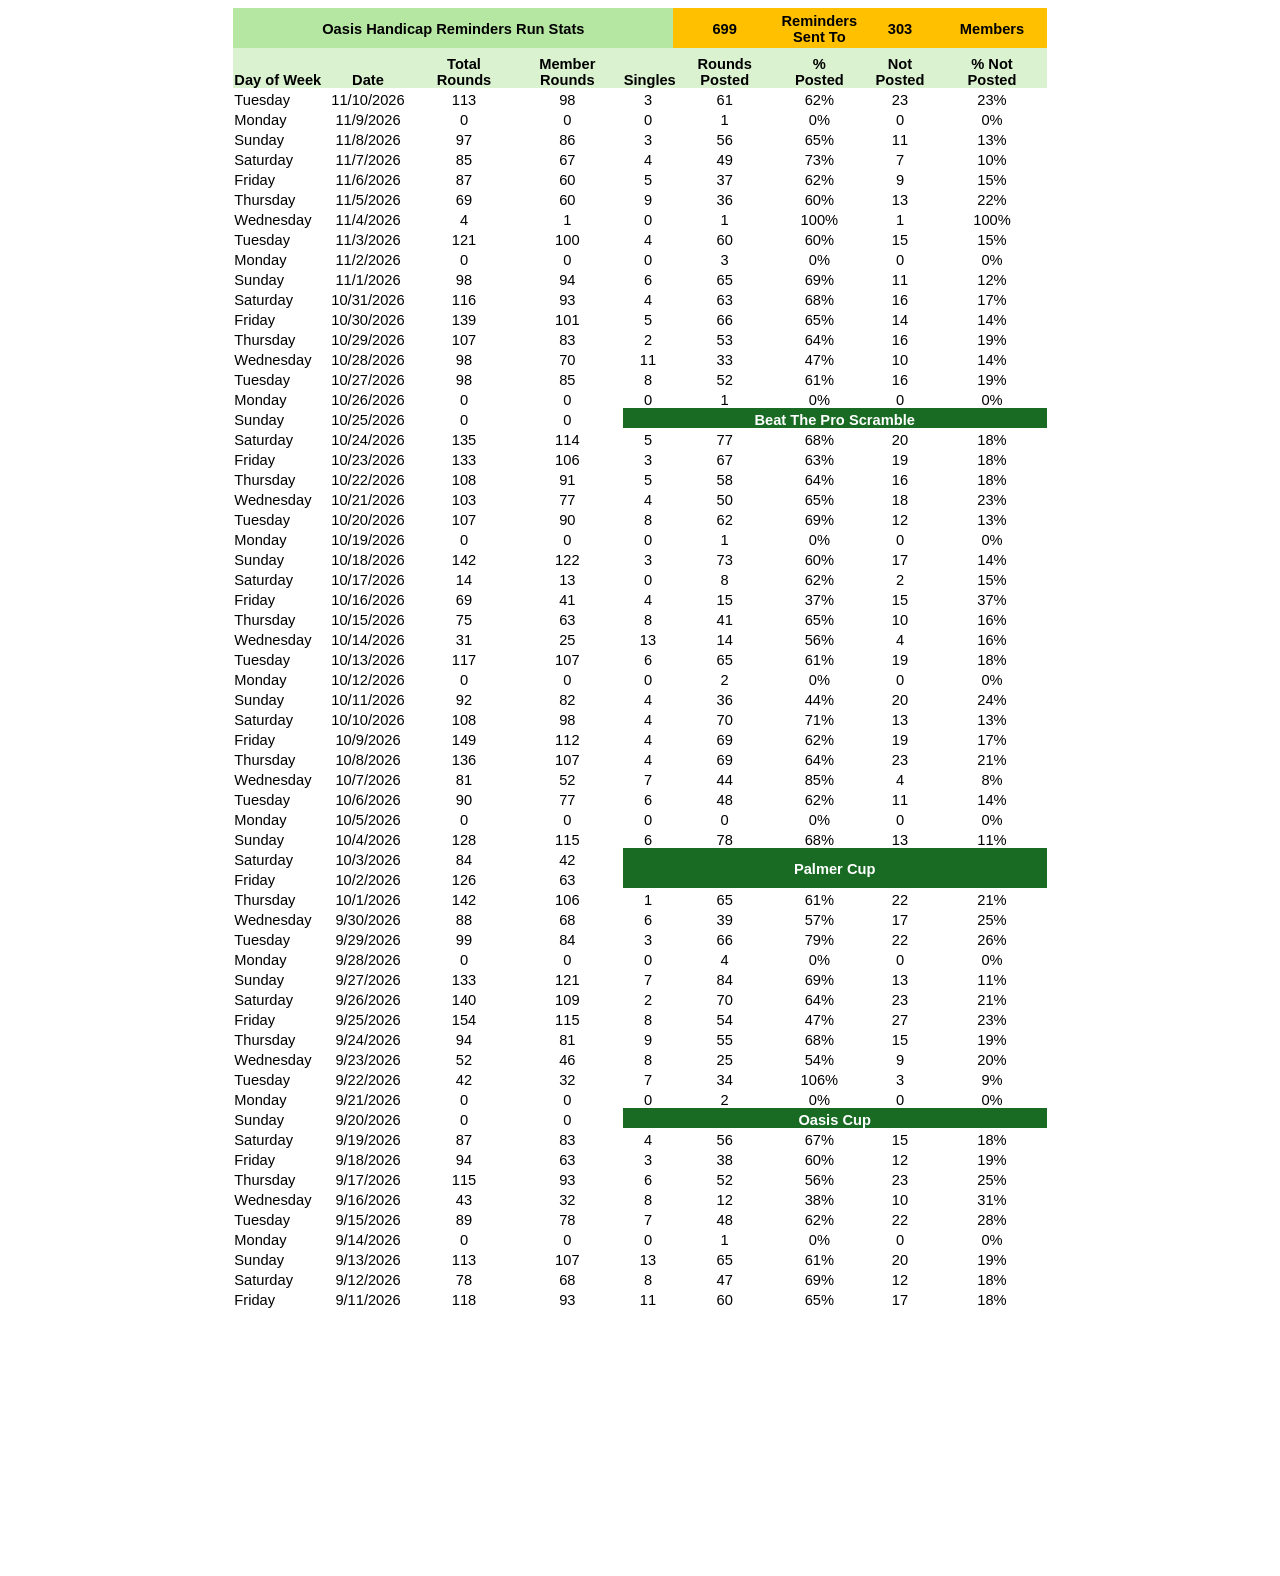
==== commit 92af191b: "Automated update via PowerShell (2026-11-11 19:15)" ====
--- a/index.html
+++ b/index.html
@@ -7,11 +7,11 @@
 <meta name=ProgId content=Excel.Sheet>
 <meta name=Generator content="Microsoft Excel 15">
 <link rel=File-List href="index_files/filelist.xml">
-<style id="MissingPosts_18023_Styles">
+<style id="MissingPosts_19219_Styles">
 <!--table
 	{mso-displayed-decimal-separator:"\.";
 	mso-displayed-thousand-separator:"\,";}
-.xl1518023
+.xl1519219
 	{padding-top:1px;
 	padding-right:1px;
 	padding-left:1px;
@@ -29,7 +29,7 @@
 	mso-background-source:auto;
 	mso-pattern:auto;
 	white-space:nowrap;}
-.xl6318023
+.xl6319219
 	{padding-top:1px;
 	padding-right:1px;
 	padding-left:1px;
@@ -47,7 +47,7 @@
 	mso-background-source:auto;
 	mso-pattern:auto;
 	white-space:nowrap;}
-.xl6418023
+.xl6419219
 	{padding-top:1px;
 	padding-right:1px;
 	padding-left:1px;
@@ -65,7 +65,7 @@
 	background:#DAF2D0;
 	mso-pattern:black none;
 	white-space:nowrap;}
-.xl6518023
+.xl6519219
 	{padding-top:1px;
 	padding-right:1px;
 	padding-left:1px;
@@ -83,7 +83,7 @@
 	background:#DAF2D0;
 	mso-pattern:black none;
 	white-space:nowrap;}
-.xl6618023
+.xl6619219
 	{padding-top:1px;
 	padding-right:1px;
 	padding-left:1px;
@@ -101,7 +101,7 @@
 	mso-background-source:auto;
 	mso-pattern:auto;
 	white-space:nowrap;}
-.xl6718023
+.xl6719219
 	{padding-top:1px;
 	padding-right:1px;
 	padding-left:1px;
@@ -119,7 +119,7 @@
 	mso-background-source:auto;
 	mso-pattern:auto;
 	white-space:nowrap;}
-.xl6818023
+.xl6819219
 	{padding-top:1px;
 	padding-right:1px;
 	padding-left:1px;
@@ -137,7 +137,7 @@
 	background:#DAF2D0;
 	mso-pattern:black none;
 	white-space:nowrap;}
-.xl6918023
+.xl6919219
 	{padding-top:1px;
 	padding-right:1px;
 	padding-left:1px;
@@ -155,7 +155,7 @@
 	background:#DAF2D0;
 	mso-pattern:black none;
 	white-space:normal;}
-.xl7018023
+.xl7019219
 	{padding-top:1px;
 	padding-right:1px;
 	padding-left:1px;
@@ -173,7 +173,7 @@
 	background:#DAF2D0;
 	mso-pattern:black none;
 	white-space:normal;}
-.xl7118023
+.xl7119219
 	{padding-top:1px;
 	padding-right:1px;
 	padding-left:1px;
@@ -191,7 +191,7 @@
 	background:#FFC000;
 	mso-pattern:black none;
 	white-space:nowrap;}
-.xl7218023
+.xl7219219
 	{padding-top:1px;
 	padding-right:1px;
 	padding-left:1px;
@@ -209,7 +209,7 @@
 	background:#FFC000;
 	mso-pattern:black none;
 	white-space:normal;}
-.xl7318023
+.xl7319219
 	{padding-top:1px;
 	padding-right:1px;
 	padding-left:1px;
@@ -227,7 +227,7 @@
 	background:#FFC000;
 	mso-pattern:black none;
 	white-space:nowrap;}
-.xl7418023
+.xl7419219
 	{padding-top:1px;
 	padding-right:1px;
 	padding-left:1px;
@@ -245,7 +245,7 @@
 	mso-background-source:auto;
 	mso-pattern:auto;
 	white-space:nowrap;}
-.xl7518023
+.xl7519219
 	{padding-top:1px;
 	padding-right:1px;
 	padding-left:1px;
@@ -263,7 +263,7 @@
 	background:#B5E6A2;
 	mso-pattern:black none;
 	white-space:nowrap;}
-.xl7618023
+.xl7619219
 	{padding-top:1px;
 	padding-right:1px;
 	padding-left:1px;
@@ -281,7 +281,7 @@
 	background:#196B24;
 	mso-pattern:black none;
 	white-space:nowrap;}
-.xl7718023
+.xl7719219
 	{padding-top:1px;
 	padding-right:1px;
 	padding-left:1px;
@@ -313,849 +313,860 @@
 <!--START OF OUTPUT FROM EXCEL PUBLISH AS WEB PAGE WIZARD -->
 <!----------------------------->
 
-<div id="MissingPosts_18023" align=center x:publishsource="Excel">
+<div id="MissingPosts_19219" align=center x:publishsource="Excel">
 
 <table border=0 cellpadding=0 cellspacing=0 width=812 style='border-collapse:
  collapse;table-layout:fixed;width:610pt'>
  <col width=86 style='mso-width-source:userset;mso-width-alt:3145;width:65pt'>
- <col class=xl6718023 width=96 style='mso-width-source:userset;mso-width-alt:
+ <col class=xl6719219 width=96 style='mso-width-source:userset;mso-width-alt:
  3510;width:72pt'>
- <col class=xl6318023 width=96 style='mso-width-source:userset;mso-width-alt:
+ <col class=xl6319219 width=96 style='mso-width-source:userset;mso-width-alt:
  3510;width:72pt'>
- <col class=xl6318023 width=111 style='mso-width-source:userset;mso-width-alt:
+ <col class=xl6319219 width=111 style='mso-width-source:userset;mso-width-alt:
  4059;width:83pt'>
- <col class=xl6318023 width=51 style='mso-width-source:userset;mso-width-alt:
+ <col class=xl6319219 width=51 style='mso-width-source:userset;mso-width-alt:
  1865;width:38pt'>
- <col class=xl6318023 width=103 style='mso-width-source:userset;mso-width-alt:
+ <col class=xl6319219 width=103 style='mso-width-source:userset;mso-width-alt:
  3766;width:77pt'>
- <col class=xl6318023 width=86 style='mso-width-source:userset;mso-width-alt:
+ <col class=xl6319219 width=86 style='mso-width-source:userset;mso-width-alt:
  3145;width:65pt'>
- <col class=xl6318023 width=74 style='mso-width-source:userset;mso-width-alt:
+ <col class=xl6319219 width=74 style='mso-width-source:userset;mso-width-alt:
  2706;width:56pt'>
- <col class=xl6618023 width=109 style='mso-width-source:userset;mso-width-alt:
+ <col class=xl6619219 width=109 style='mso-width-source:userset;mso-width-alt:
  3986;width:82pt'>
  <tr height=40 style='height:30.0pt'>
-  <td colspan=5 height=40 class=xl7518023 width=440 style='height:30.0pt;
+  <td colspan=5 height=40 class=xl7519219 width=440 style='height:30.0pt;
   width:330pt'>Oasis Handicap Reminders Run Stats</td>
-  <td class=xl7118023 width=103 style='width:77pt'>676</td>
-  <td class=xl7218023 width=86 style='width:65pt'>Reminders<br />
+  <td class=xl7119219 width=103 style='width:77pt'>699</td>
+  <td class=xl7219219 width=86 style='width:65pt'>Reminders<br />
     Sent To</td>
-  <td class=xl7118023 width=74 style='width:56pt'>300</td>
-  <td class=xl7318023 width=109 style='width:82pt'>Members</td>
+  <td class=xl7119219 width=74 style='width:56pt'>303</td>
+  <td class=xl7319219 width=109 style='width:82pt'>Members</td>
  </tr>
  <tr height=40 style='height:30.0pt'>
-  <td height=40 class=xl6518023 style='height:30.0pt'>Day of Week</td>
-  <td class=xl6818023>Date</td>
-  <td class=xl6918023 width=96 style='width:72pt'>Total <br />
+  <td height=40 class=xl6519219 style='height:30.0pt'>Day of Week</td>
+  <td class=xl6819219>Date</td>
+  <td class=xl6919219 width=96 style='width:72pt'>Total <br />
     Rounds</td>
-  <td class=xl6918023 width=111 style='width:83pt'>Member<br />
+  <td class=xl6919219 width=111 style='width:83pt'>Member<br />
     Rounds</td>
-  <td class=xl6418023>Singles</td>
-  <td class=xl6918023 width=103 style='width:77pt'>Rounds<br />
+  <td class=xl6419219>Singles</td>
+  <td class=xl6919219 width=103 style='width:77pt'>Rounds<br />
     Posted</td>
-  <td class=xl6918023 width=86 style='width:65pt'>%<br />
+  <td class=xl6919219 width=86 style='width:65pt'>%<br />
     Posted</td>
-  <td class=xl6918023 width=74 style='width:56pt'>Not<br />
+  <td class=xl6919219 width=74 style='width:56pt'>Not<br />
     Posted</td>
-  <td class=xl7018023 width=109 style='width:82pt'>% Not<br />
+  <td class=xl7019219 width=109 style='width:82pt'>% Not<br />
     Posted</td>
  </tr>
  <tr height=0 style='display:none'>
-  <td class=xl1518023>Monday</td>
-  <td class=xl6718023>11/9/2026</td>
-  <td class=xl6318023>0</td>
-  <td class=xl6318023>0</td>
-  <td class=xl6318023>0</td>
-  <td class=xl6318023>1</td>
-  <td class=xl6618023>0%</td>
-  <td class=xl6318023>0</td>
-  <td class=xl6618023>0%</td>
- </tr>
- <tr height=20 style='height:15.0pt'>
-  <td height=20 class=xl1518023 style='height:15.0pt'>Monday</td>
-  <td class=xl6718023>11/9/2026</td>
-  <td class=xl6318023>0</td>
-  <td class=xl6318023>0</td>
-  <td class=xl6318023>0</td>
-  <td class=xl6318023>1</td>
-  <td class=xl6618023>0%</td>
-  <td class=xl6318023>0</td>
-  <td class=xl6618023>0%</td>
- </tr>
- <tr height=20 style='height:15.0pt'>
-  <td height=20 class=xl1518023 style='height:15.0pt'>Sunday</td>
-  <td class=xl6718023>11/8/2026</td>
-  <td class=xl6318023>97</td>
-  <td class=xl6318023>86</td>
-  <td class=xl6318023>3</td>
-  <td class=xl6318023>56</td>
-  <td class=xl6618023>65%</td>
-  <td class=xl6318023>11</td>
-  <td class=xl6618023>13%</td>
- </tr>
- <tr height=20 style='height:15.0pt'>
-  <td height=20 class=xl1518023 style='height:15.0pt'>Saturday</td>
-  <td class=xl6718023>11/7/2026</td>
-  <td class=xl6318023>85</td>
-  <td class=xl6318023>67</td>
-  <td class=xl6318023>4</td>
-  <td class=xl6318023>49</td>
-  <td class=xl6618023>73%</td>
-  <td class=xl6318023>7</td>
-  <td class=xl6618023>10%</td>
- </tr>
- <tr height=20 style='height:15.0pt'>
-  <td height=20 class=xl1518023 style='height:15.0pt'>Friday</td>
-  <td class=xl6718023>11/6/2026</td>
-  <td class=xl6318023>87</td>
-  <td class=xl6318023>60</td>
-  <td class=xl6318023>5</td>
-  <td class=xl6318023>37</td>
-  <td class=xl6618023>62%</td>
-  <td class=xl6318023>9</td>
-  <td class=xl6618023>15%</td>
- </tr>
- <tr height=20 style='height:15.0pt'>
-  <td height=20 class=xl1518023 style='height:15.0pt'>Thursday</td>
-  <td class=xl6718023>11/5/2026</td>
-  <td class=xl6318023>69</td>
-  <td class=xl6318023>60</td>
-  <td class=xl6318023>9</td>
-  <td class=xl6318023>36</td>
-  <td class=xl6618023>60%</td>
-  <td class=xl6318023>13</td>
-  <td class=xl6618023>22%</td>
- </tr>
- <tr height=20 style='height:15.0pt'>
-  <td height=20 class=xl1518023 style='height:15.0pt'>Wednesday</td>
-  <td class=xl6718023>11/4/2026</td>
-  <td class=xl6318023>4</td>
-  <td class=xl6318023>1</td>
-  <td class=xl6318023>0</td>
-  <td class=xl6318023>1</td>
-  <td class=xl6618023>100%</td>
-  <td class=xl6318023>1</td>
-  <td class=xl6618023>100%</td>
- </tr>
- <tr height=20 style='height:15.0pt'>
-  <td height=20 class=xl1518023 style='height:15.0pt'>Tuesday</td>
-  <td class=xl6718023>11/3/2026</td>
-  <td class=xl6318023>121</td>
-  <td class=xl6318023>100</td>
-  <td class=xl6318023>4</td>
-  <td class=xl6318023>60</td>
-  <td class=xl6618023>60%</td>
-  <td class=xl6318023>15</td>
-  <td class=xl6618023>15%</td>
- </tr>
- <tr height=20 style='height:15.0pt'>
-  <td height=20 class=xl1518023 style='height:15.0pt'>Monday</td>
-  <td class=xl6718023>11/2/2026</td>
-  <td class=xl6318023>0</td>
-  <td class=xl6318023>0</td>
-  <td class=xl6318023>0</td>
-  <td class=xl6318023>3</td>
-  <td class=xl6618023>0%</td>
-  <td class=xl6318023>0</td>
-  <td class=xl6618023>0%</td>
- </tr>
- <tr height=20 style='height:15.0pt'>
-  <td height=20 class=xl1518023 style='height:15.0pt'>Sunday</td>
-  <td class=xl6718023>11/1/2026</td>
-  <td class=xl6318023>98</td>
-  <td class=xl6318023>94</td>
-  <td class=xl6318023>6</td>
-  <td class=xl6318023>65</td>
-  <td class=xl6618023>69%</td>
-  <td class=xl6318023>11</td>
-  <td class=xl6618023>12%</td>
- </tr>
- <tr height=20 style='height:15.0pt'>
-  <td height=20 class=xl1518023 style='height:15.0pt'>Saturday</td>
-  <td class=xl6718023>10/31/2026</td>
-  <td class=xl6318023>116</td>
-  <td class=xl6318023>93</td>
-  <td class=xl6318023>4</td>
-  <td class=xl6318023>63</td>
-  <td class=xl6618023>68%</td>
-  <td class=xl6318023>16</td>
-  <td class=xl6618023>17%</td>
- </tr>
- <tr height=20 style='height:15.0pt'>
-  <td height=20 class=xl1518023 style='height:15.0pt'>Friday</td>
-  <td class=xl6718023>10/30/2026</td>
-  <td class=xl6318023>139</td>
-  <td class=xl6318023>101</td>
-  <td class=xl6318023>5</td>
-  <td class=xl6318023>66</td>
-  <td class=xl6618023>65%</td>
-  <td class=xl6318023>14</td>
-  <td class=xl6618023>14%</td>
- </tr>
- <tr height=20 style='height:15.0pt'>
-  <td height=20 class=xl1518023 style='height:15.0pt'>Thursday</td>
-  <td class=xl6718023>10/29/2026</td>
-  <td class=xl6318023>107</td>
-  <td class=xl6318023>83</td>
-  <td class=xl6318023>2</td>
-  <td class=xl6318023>53</td>
-  <td class=xl6618023>64%</td>
-  <td class=xl6318023>16</td>
-  <td class=xl6618023>19%</td>
- </tr>
- <tr height=20 style='height:15.0pt'>
-  <td height=20 class=xl1518023 style='height:15.0pt'>Wednesday</td>
-  <td class=xl6718023>10/28/2026</td>
-  <td class=xl6318023>98</td>
-  <td class=xl6318023>70</td>
-  <td class=xl6318023>11</td>
-  <td class=xl6318023>33</td>
-  <td class=xl6618023>47%</td>
-  <td class=xl6318023>10</td>
-  <td class=xl6618023>14%</td>
- </tr>
- <tr height=20 style='height:15.0pt'>
-  <td height=20 class=xl1518023 style='height:15.0pt'>Tuesday</td>
-  <td class=xl6718023>10/27/2026</td>
-  <td class=xl6318023>98</td>
-  <td class=xl6318023>85</td>
-  <td class=xl6318023>8</td>
-  <td class=xl6318023>52</td>
-  <td class=xl6618023>61%</td>
-  <td class=xl6318023>16</td>
-  <td class=xl6618023>19%</td>
- </tr>
- <tr height=20 style='height:15.0pt'>
-  <td height=20 class=xl1518023 style='height:15.0pt'>Monday</td>
-  <td class=xl6718023>10/26/2026</td>
-  <td class=xl6318023>0</td>
-  <td class=xl6318023>0</td>
-  <td class=xl6318023>0</td>
-  <td class=xl6318023>1</td>
-  <td class=xl6618023>0%</td>
-  <td class=xl6318023>0</td>
-  <td class=xl6618023>0%</td>
- </tr>
- <tr height=20 style='height:15.0pt'>
-  <td height=20 class=xl1518023 style='height:15.0pt'>Sunday</td>
-  <td class=xl6718023>10/25/2026</td>
-  <td class=xl6318023>0</td>
-  <td class=xl6318023>0</td>
-  <td colspan=5 class=xl7718023>Beat The Pro Scramble</td>
- </tr>
- <tr height=20 style='height:15.0pt'>
-  <td height=20 class=xl1518023 style='height:15.0pt'>Saturday</td>
-  <td class=xl6718023>10/24/2026</td>
-  <td class=xl6318023>135</td>
-  <td class=xl6318023>114</td>
-  <td class=xl6318023>5</td>
-  <td class=xl6318023>77</td>
-  <td class=xl6618023>68%</td>
-  <td class=xl6318023>20</td>
-  <td class=xl6618023>18%</td>
- </tr>
- <tr height=20 style='height:15.0pt'>
-  <td height=20 class=xl1518023 style='height:15.0pt'>Friday</td>
-  <td class=xl6718023>10/23/2026</td>
-  <td class=xl6318023>133</td>
-  <td class=xl6318023>106</td>
-  <td class=xl6318023>3</td>
-  <td class=xl6318023>67</td>
-  <td class=xl6618023>63%</td>
-  <td class=xl6318023>19</td>
-  <td class=xl6618023>18%</td>
- </tr>
- <tr height=20 style='height:15.0pt'>
-  <td height=20 class=xl1518023 style='height:15.0pt'>Thursday</td>
-  <td class=xl6718023>10/22/2026</td>
-  <td class=xl6318023>108</td>
-  <td class=xl6318023>91</td>
-  <td class=xl6318023>5</td>
-  <td class=xl6318023>58</td>
-  <td class=xl6618023>64%</td>
-  <td class=xl6318023>16</td>
-  <td class=xl6618023>18%</td>
- </tr>
- <tr height=20 style='height:15.0pt'>
-  <td height=20 class=xl1518023 style='height:15.0pt'>Wednesday</td>
-  <td class=xl6718023>10/21/2026</td>
-  <td class=xl6318023>103</td>
-  <td class=xl6318023>77</td>
-  <td class=xl6318023>4</td>
-  <td class=xl6318023>50</td>
-  <td class=xl6618023>65%</td>
-  <td class=xl6318023>18</td>
-  <td class=xl6618023>23%</td>
- </tr>
- <tr height=20 style='height:15.0pt'>
-  <td height=20 class=xl1518023 style='height:15.0pt'>Tuesday</td>
-  <td class=xl6718023>10/20/2026</td>
-  <td class=xl6318023>107</td>
-  <td class=xl6318023>90</td>
-  <td class=xl6318023>8</td>
-  <td class=xl6318023>62</td>
-  <td class=xl6618023>69%</td>
-  <td class=xl6318023>12</td>
-  <td class=xl6618023>13%</td>
- </tr>
- <tr height=20 style='height:15.0pt'>
-  <td height=20 class=xl1518023 style='height:15.0pt'>Monday</td>
-  <td class=xl6718023>10/19/2026</td>
-  <td class=xl6318023>0</td>
-  <td class=xl6318023>0</td>
-  <td class=xl6318023>0</td>
-  <td class=xl6318023>1</td>
-  <td class=xl6618023>0%</td>
-  <td class=xl6318023>0</td>
-  <td class=xl6618023>0%</td>
- </tr>
- <tr height=20 style='height:15.0pt'>
-  <td height=20 class=xl1518023 style='height:15.0pt'>Sunday</td>
-  <td class=xl6718023>10/18/2026</td>
-  <td class=xl6318023>142</td>
-  <td class=xl6318023>122</td>
-  <td class=xl6318023>3</td>
-  <td class=xl6318023>73</td>
-  <td class=xl6618023>60%</td>
-  <td class=xl6318023>17</td>
-  <td class=xl6618023>14%</td>
- </tr>
- <tr height=20 style='height:15.0pt'>
-  <td height=20 class=xl1518023 style='height:15.0pt'>Saturday</td>
-  <td class=xl6718023>10/17/2026</td>
-  <td class=xl6318023>14</td>
-  <td class=xl6318023>13</td>
-  <td class=xl6318023>0</td>
-  <td class=xl6318023>8</td>
-  <td class=xl6618023>62%</td>
-  <td class=xl6318023>2</td>
-  <td class=xl6618023>15%</td>
- </tr>
- <tr height=20 style='height:15.0pt'>
-  <td height=20 class=xl1518023 style='height:15.0pt'>Friday</td>
-  <td class=xl6718023>10/16/2026</td>
-  <td class=xl6318023>69</td>
-  <td class=xl6318023>41</td>
-  <td class=xl6318023>4</td>
-  <td class=xl6318023>15</td>
-  <td class=xl6618023>37%</td>
-  <td class=xl6318023>15</td>
-  <td class=xl6618023>37%</td>
- </tr>
- <tr height=20 style='height:15.0pt'>
-  <td height=20 class=xl1518023 style='height:15.0pt'>Thursday</td>
-  <td class=xl6718023>10/15/2026</td>
-  <td class=xl6318023>75</td>
-  <td class=xl6318023>63</td>
-  <td class=xl6318023>8</td>
-  <td class=xl6318023>41</td>
-  <td class=xl6618023>65%</td>
-  <td class=xl6318023>10</td>
-  <td class=xl6618023>16%</td>
- </tr>
- <tr height=20 style='height:15.0pt'>
-  <td height=20 class=xl1518023 style='height:15.0pt'>Wednesday</td>
-  <td class=xl6718023>10/14/2026</td>
-  <td class=xl6318023>31</td>
-  <td class=xl6318023>25</td>
-  <td class=xl6318023>13</td>
-  <td class=xl6318023>14</td>
-  <td class=xl6618023>56%</td>
-  <td class=xl6318023>4</td>
-  <td class=xl6618023>16%</td>
- </tr>
- <tr height=20 style='height:15.0pt'>
-  <td height=20 class=xl1518023 style='height:15.0pt'>Tuesday</td>
-  <td class=xl6718023>10/13/2026</td>
-  <td class=xl6318023>117</td>
-  <td class=xl6318023>107</td>
-  <td class=xl6318023>6</td>
-  <td class=xl6318023>65</td>
-  <td class=xl6618023>61%</td>
-  <td class=xl6318023>19</td>
-  <td class=xl6618023>18%</td>
- </tr>
- <tr height=20 style='height:15.0pt'>
-  <td height=20 class=xl1518023 style='height:15.0pt'>Monday</td>
-  <td class=xl6718023>10/12/2026</td>
-  <td class=xl6318023>0</td>
-  <td class=xl6318023>0</td>
-  <td class=xl6318023>0</td>
-  <td class=xl6318023>2</td>
-  <td class=xl6618023>0%</td>
-  <td class=xl6318023>0</td>
-  <td class=xl6618023>0%</td>
- </tr>
- <tr height=20 style='height:15.0pt'>
-  <td height=20 class=xl1518023 style='height:15.0pt'>Sunday</td>
-  <td class=xl6718023>10/11/2026</td>
-  <td class=xl6318023>92</td>
-  <td class=xl6318023>82</td>
-  <td class=xl6318023>4</td>
-  <td class=xl6318023>36</td>
-  <td class=xl6618023>44%</td>
-  <td class=xl6318023>20</td>
-  <td class=xl6618023>24%</td>
- </tr>
- <tr height=20 style='height:15.0pt'>
-  <td height=20 class=xl1518023 style='height:15.0pt'>Saturday</td>
-  <td class=xl6718023>10/10/2026</td>
-  <td class=xl6318023>108</td>
-  <td class=xl6318023>98</td>
-  <td class=xl6318023>4</td>
-  <td class=xl6318023>70</td>
-  <td class=xl6618023>71%</td>
-  <td class=xl6318023>13</td>
-  <td class=xl6618023>13%</td>
- </tr>
- <tr height=20 style='height:15.0pt'>
-  <td height=20 class=xl1518023 style='height:15.0pt'>Friday</td>
-  <td class=xl6718023>10/9/2026</td>
-  <td class=xl6318023>149</td>
-  <td class=xl6318023>112</td>
-  <td class=xl6318023>4</td>
-  <td class=xl6318023>69</td>
-  <td class=xl6618023>62%</td>
-  <td class=xl6318023>19</td>
-  <td class=xl6618023>17%</td>
- </tr>
- <tr height=20 style='height:15.0pt'>
-  <td height=20 class=xl1518023 style='height:15.0pt'>Thursday</td>
-  <td class=xl6718023>10/8/2026</td>
-  <td class=xl6318023>136</td>
-  <td class=xl6318023>107</td>
-  <td class=xl6318023>4</td>
-  <td class=xl6318023>69</td>
-  <td class=xl6618023>64%</td>
-  <td class=xl6318023>23</td>
-  <td class=xl6618023>21%</td>
- </tr>
- <tr height=20 style='height:15.0pt'>
-  <td height=20 class=xl1518023 style='height:15.0pt'>Wednesday</td>
-  <td class=xl6718023>10/7/2026</td>
-  <td class=xl6318023>81</td>
-  <td class=xl6318023>52</td>
-  <td class=xl6318023>7</td>
-  <td class=xl6318023>44</td>
-  <td class=xl6618023>85%</td>
-  <td class=xl6318023>4</td>
-  <td class=xl6618023>8%</td>
- </tr>
- <tr height=20 style='height:15.0pt'>
-  <td height=20 class=xl1518023 style='height:15.0pt'>Tuesday</td>
-  <td class=xl6718023>10/6/2026</td>
-  <td class=xl6318023>90</td>
-  <td class=xl6318023>77</td>
-  <td class=xl6318023>6</td>
-  <td class=xl6318023>48</td>
-  <td class=xl6618023>62%</td>
-  <td class=xl6318023>11</td>
-  <td class=xl6618023>14%</td>
- </tr>
- <tr height=20 style='height:15.0pt'>
-  <td height=20 class=xl1518023 style='height:15.0pt'>Monday</td>
-  <td class=xl6718023>10/5/2026</td>
-  <td class=xl6318023>0</td>
-  <td class=xl6318023>0</td>
-  <td class=xl6318023>0</td>
-  <td class=xl6318023>0</td>
-  <td class=xl6618023>0%</td>
-  <td class=xl6318023>0</td>
-  <td class=xl6618023>0%</td>
- </tr>
- <tr height=20 style='height:15.0pt'>
-  <td height=20 class=xl1518023 style='height:15.0pt'>Sunday</td>
-  <td class=xl6718023>10/4/2026</td>
-  <td class=xl6318023>128</td>
-  <td class=xl6318023>115</td>
-  <td class=xl6318023>6</td>
-  <td class=xl6318023>78</td>
-  <td class=xl6618023>68%</td>
-  <td class=xl6318023>13</td>
-  <td class=xl6618023>11%</td>
- </tr>
- <tr height=20 style='height:15.0pt'>
-  <td height=20 class=xl1518023 style='height:15.0pt'>Saturday</td>
-  <td class=xl6718023>10/3/2026</td>
-  <td class=xl6318023>84</td>
-  <td class=xl6318023>42</td>
-  <td colspan=5 rowspan=2 class=xl7618023>Palmer Cup</td>
- </tr>
- <tr height=20 style='height:15.0pt'>
-  <td height=20 class=xl1518023 style='height:15.0pt'>Friday</td>
-  <td class=xl6718023>10/2/2026</td>
-  <td class=xl6318023>126</td>
-  <td class=xl6318023>63</td>
- </tr>
- <tr height=20 style='height:15.0pt'>
-  <td height=20 class=xl1518023 style='height:15.0pt'>Thursday</td>
-  <td class=xl6718023>10/1/2026</td>
-  <td class=xl6318023>142</td>
-  <td class=xl6318023>106</td>
-  <td class=xl6318023>1</td>
-  <td class=xl6318023>65</td>
-  <td class=xl6618023>61%</td>
-  <td class=xl6318023>22</td>
-  <td class=xl6618023>21%</td>
- </tr>
- <tr height=20 style='height:15.0pt'>
-  <td height=20 class=xl1518023 style='height:15.0pt'>Wednesday</td>
-  <td class=xl6718023>9/30/2026</td>
-  <td class=xl6318023>88</td>
-  <td class=xl6318023>68</td>
-  <td class=xl6318023>6</td>
-  <td class=xl6318023>39</td>
-  <td class=xl6618023>57%</td>
-  <td class=xl6318023>17</td>
-  <td class=xl6618023>25%</td>
- </tr>
- <tr height=20 style='height:15.0pt'>
-  <td height=20 class=xl1518023 style='height:15.0pt'>Tuesday</td>
-  <td class=xl6718023>9/29/2026</td>
-  <td class=xl6318023>99</td>
-  <td class=xl6318023>84</td>
-  <td class=xl6318023>3</td>
-  <td class=xl6318023>66</td>
-  <td class=xl6618023>79%</td>
-  <td class=xl6318023>22</td>
-  <td class=xl6618023>26%</td>
- </tr>
- <tr height=20 style='height:15.0pt'>
-  <td height=20 class=xl1518023 style='height:15.0pt'>Monday</td>
-  <td class=xl6718023>9/28/2026</td>
-  <td class=xl6318023>0</td>
-  <td class=xl6318023>0</td>
-  <td class=xl6318023>0</td>
-  <td class=xl6318023>4</td>
-  <td class=xl6618023>0%</td>
-  <td class=xl6318023>0</td>
-  <td class=xl6618023>0%</td>
- </tr>
- <tr height=20 style='height:15.0pt'>
-  <td height=20 class=xl1518023 style='height:15.0pt'>Sunday</td>
-  <td class=xl6718023>9/27/2026</td>
-  <td class=xl6318023>133</td>
-  <td class=xl6318023>121</td>
-  <td class=xl6318023>7</td>
-  <td class=xl6318023>84</td>
-  <td class=xl6618023>69%</td>
-  <td class=xl6318023>13</td>
-  <td class=xl6618023>11%</td>
- </tr>
- <tr height=20 style='height:15.0pt'>
-  <td height=20 class=xl1518023 style='height:15.0pt'>Saturday</td>
-  <td class=xl6718023>9/26/2026</td>
-  <td class=xl6318023>140</td>
-  <td class=xl6318023>109</td>
-  <td class=xl6318023>2</td>
-  <td class=xl6318023>70</td>
-  <td class=xl6618023>64%</td>
-  <td class=xl6318023>23</td>
-  <td class=xl6618023>21%</td>
- </tr>
- <tr height=20 style='height:15.0pt'>
-  <td height=20 class=xl1518023 style='height:15.0pt'>Friday</td>
-  <td class=xl6718023>9/25/2026</td>
-  <td class=xl6318023>154</td>
-  <td class=xl6318023>115</td>
-  <td class=xl6318023>8</td>
-  <td class=xl6318023>54</td>
-  <td class=xl6618023>47%</td>
-  <td class=xl6318023>27</td>
-  <td class=xl6618023>23%</td>
- </tr>
- <tr height=20 style='height:15.0pt'>
-  <td height=20 class=xl1518023 style='height:15.0pt'>Thursday</td>
-  <td class=xl6718023>9/24/2026</td>
-  <td class=xl6318023>94</td>
-  <td class=xl6318023>81</td>
-  <td class=xl6318023>9</td>
-  <td class=xl6318023>55</td>
-  <td class=xl6618023>68%</td>
-  <td class=xl6318023>15</td>
-  <td class=xl6618023>19%</td>
- </tr>
- <tr height=20 style='height:15.0pt'>
-  <td height=20 class=xl1518023 style='height:15.0pt'>Wednesday</td>
-  <td class=xl6718023>9/23/2026</td>
-  <td class=xl6318023>52</td>
-  <td class=xl6318023>46</td>
-  <td class=xl6318023>8</td>
-  <td class=xl6318023>25</td>
-  <td class=xl6618023>54%</td>
-  <td class=xl6318023>9</td>
-  <td class=xl6618023>20%</td>
- </tr>
- <tr height=20 style='height:15.0pt'>
-  <td height=20 class=xl1518023 style='height:15.0pt'>Tuesday</td>
-  <td class=xl6718023>9/22/2026</td>
-  <td class=xl6318023>42</td>
-  <td class=xl6318023>32</td>
-  <td class=xl6318023>7</td>
-  <td class=xl6318023>34</td>
-  <td class=xl6618023>106%</td>
-  <td class=xl6318023>3</td>
-  <td class=xl6618023>9%</td>
- </tr>
- <tr height=20 style='height:15.0pt'>
-  <td height=20 class=xl1518023 style='height:15.0pt'>Monday</td>
-  <td class=xl6718023>9/21/2026</td>
-  <td class=xl7418023>0</td>
-  <td class=xl7418023>0</td>
-  <td class=xl7418023>0</td>
-  <td class=xl6318023>2</td>
-  <td class=xl6618023>0%</td>
-  <td class=xl6318023>0</td>
-  <td class=xl6618023>0%</td>
- </tr>
- <tr height=20 style='height:15.0pt'>
-  <td height=20 class=xl1518023 style='height:15.0pt'>Sunday</td>
-  <td class=xl6718023>9/20/2026</td>
-  <td class=xl6318023>0</td>
-  <td class=xl6318023>0</td>
-  <td colspan=5 class=xl7718023>Oasis Cup</td>
- </tr>
- <tr height=20 style='height:15.0pt'>
-  <td height=20 class=xl1518023 style='height:15.0pt'>Saturday</td>
-  <td class=xl6718023>9/19/2026</td>
-  <td class=xl6318023>87</td>
-  <td class=xl6318023>83</td>
-  <td class=xl6318023>4</td>
-  <td class=xl6318023>56</td>
-  <td class=xl6618023>67%</td>
-  <td class=xl6318023>15</td>
-  <td class=xl6618023>18%</td>
- </tr>
- <tr height=20 style='height:15.0pt'>
-  <td height=20 class=xl1518023 style='height:15.0pt'>Friday</td>
-  <td class=xl6718023>9/18/2026</td>
-  <td class=xl6318023>94</td>
-  <td class=xl6318023>63</td>
-  <td class=xl6318023>3</td>
-  <td class=xl6318023>38</td>
-  <td class=xl6618023>60%</td>
-  <td class=xl6318023>12</td>
-  <td class=xl6618023>19%</td>
- </tr>
- <tr height=20 style='height:15.0pt'>
-  <td height=20 class=xl1518023 style='height:15.0pt'>Thursday</td>
-  <td class=xl6718023>9/17/2026</td>
-  <td class=xl6318023>115</td>
-  <td class=xl6318023>93</td>
-  <td class=xl6318023>6</td>
-  <td class=xl6318023>52</td>
-  <td class=xl6618023>56%</td>
-  <td class=xl6318023>23</td>
-  <td class=xl6618023>25%</td>
- </tr>
- <tr height=20 style='height:15.0pt'>
-  <td height=20 class=xl1518023 style='height:15.0pt'>Wednesday</td>
-  <td class=xl6718023>9/16/2026</td>
-  <td class=xl6318023>43</td>
-  <td class=xl6318023>32</td>
-  <td class=xl6318023>8</td>
-  <td class=xl6318023>12</td>
-  <td class=xl6618023>38%</td>
-  <td class=xl6318023>10</td>
-  <td class=xl6618023>31%</td>
- </tr>
- <tr height=20 style='height:15.0pt'>
-  <td height=20 class=xl1518023 style='height:15.0pt'>Tuesday</td>
-  <td class=xl6718023>9/15/2026</td>
-  <td class=xl6318023>89</td>
-  <td class=xl6318023>78</td>
-  <td class=xl6318023>7</td>
-  <td class=xl6318023>48</td>
-  <td class=xl6618023>62%</td>
-  <td class=xl6318023>22</td>
-  <td class=xl6618023>28%</td>
- </tr>
- <tr height=20 style='height:15.0pt'>
-  <td height=20 class=xl1518023 style='height:15.0pt'>Monday</td>
-  <td class=xl6718023>9/14/2026</td>
-  <td class=xl6318023>0</td>
-  <td class=xl6318023>0</td>
-  <td class=xl6318023>0</td>
-  <td class=xl6318023>1</td>
-  <td class=xl6618023>0%</td>
-  <td class=xl6318023>0</td>
-  <td class=xl6618023>0%</td>
- </tr>
- <tr height=20 style='height:15.0pt'>
-  <td height=20 class=xl1518023 style='height:15.0pt'>Sunday</td>
-  <td class=xl6718023>9/13/2026</td>
-  <td class=xl6318023>113</td>
-  <td class=xl6318023>107</td>
-  <td class=xl6318023>13</td>
-  <td class=xl6318023>65</td>
-  <td class=xl6618023>61%</td>
-  <td class=xl6318023>20</td>
-  <td class=xl6618023>19%</td>
- </tr>
- <tr height=20 style='height:15.0pt'>
-  <td height=20 class=xl1518023 style='height:15.0pt'>Saturday</td>
-  <td class=xl6718023>9/12/2026</td>
-  <td class=xl6318023>78</td>
-  <td class=xl6318023>68</td>
-  <td class=xl6318023>8</td>
-  <td class=xl6318023>47</td>
-  <td class=xl6618023>69%</td>
-  <td class=xl6318023>12</td>
-  <td class=xl6618023>18%</td>
- </tr>
- <tr height=20 style='height:15.0pt'>
-  <td height=20 class=xl1518023 style='height:15.0pt'>Friday</td>
-  <td class=xl6718023>9/11/2026</td>
-  <td class=xl6318023>118</td>
-  <td class=xl6318023>93</td>
-  <td class=xl6318023>11</td>
-  <td class=xl6318023>60</td>
-  <td class=xl6618023>65%</td>
-  <td class=xl6318023>17</td>
-  <td class=xl6618023>18%</td>
- </tr>
- <tr height=20 style='height:15.0pt'>
-  <td height=20 class=xl1518023 style='height:15.0pt'></td>
-  <td class=xl6718023></td>
-  <td class=xl6318023></td>
-  <td class=xl6318023></td>
-  <td class=xl6318023></td>
-  <td class=xl6318023></td>
-  <td class=xl6618023></td>
-  <td class=xl6318023></td>
-  <td class=xl6618023></td>
- </tr>
- <tr height=20 style='height:15.0pt'>
-  <td height=20 class=xl1518023 style='height:15.0pt'></td>
-  <td class=xl6718023></td>
-  <td class=xl6318023></td>
-  <td class=xl6318023></td>
-  <td class=xl6318023></td>
-  <td class=xl6318023></td>
-  <td class=xl6618023></td>
-  <td class=xl6318023></td>
-  <td class=xl6618023></td>
- </tr>
- <tr height=20 style='height:15.0pt'>
-  <td height=20 class=xl1518023 style='height:15.0pt'></td>
-  <td class=xl6718023></td>
-  <td class=xl6318023></td>
-  <td class=xl6318023></td>
-  <td class=xl6318023></td>
-  <td class=xl6318023></td>
-  <td class=xl6618023></td>
-  <td class=xl6318023></td>
-  <td class=xl6618023></td>
- </tr>
- <tr height=20 style='height:15.0pt'>
-  <td height=20 class=xl1518023 style='height:15.0pt'></td>
-  <td class=xl6718023></td>
-  <td class=xl6318023></td>
-  <td class=xl6318023></td>
-  <td class=xl6318023></td>
-  <td class=xl6318023></td>
-  <td class=xl6618023></td>
-  <td class=xl6318023></td>
-  <td class=xl6618023></td>
- </tr>
- <tr height=20 style='height:15.0pt'>
-  <td height=20 class=xl1518023 style='height:15.0pt'></td>
-  <td class=xl6718023></td>
-  <td class=xl6318023></td>
-  <td class=xl6318023></td>
-  <td class=xl6318023></td>
-  <td class=xl6318023></td>
-  <td class=xl6618023></td>
-  <td class=xl6318023></td>
-  <td class=xl6618023></td>
- </tr>
- <tr height=20 style='height:15.0pt'>
-  <td height=20 class=xl1518023 style='height:15.0pt'></td>
-  <td class=xl6718023></td>
-  <td class=xl6318023></td>
-  <td class=xl6318023></td>
-  <td class=xl6318023></td>
-  <td class=xl6318023></td>
-  <td class=xl6618023></td>
-  <td class=xl6318023></td>
-  <td class=xl6618023></td>
- </tr>
- <tr height=20 style='height:15.0pt'>
-  <td height=20 class=xl1518023 style='height:15.0pt'></td>
-  <td class=xl6718023></td>
-  <td class=xl6318023></td>
-  <td class=xl6318023></td>
-  <td class=xl6318023></td>
-  <td class=xl6318023></td>
-  <td class=xl6618023></td>
-  <td class=xl6318023></td>
-  <td class=xl6618023></td>
- </tr>
- <tr height=20 style='height:15.0pt'>
-  <td height=20 class=xl1518023 style='height:15.0pt'></td>
-  <td class=xl6718023></td>
-  <td class=xl6318023></td>
-  <td class=xl6318023></td>
-  <td class=xl6318023></td>
-  <td class=xl6318023></td>
-  <td class=xl6618023></td>
-  <td class=xl6318023></td>
-  <td class=xl6618023></td>
- </tr>
- <tr height=20 style='height:15.0pt'>
-  <td height=20 class=xl1518023 style='height:15.0pt'></td>
-  <td class=xl6718023></td>
-  <td class=xl6318023></td>
-  <td class=xl6318023></td>
-  <td class=xl6318023></td>
-  <td class=xl6318023></td>
-  <td class=xl6618023></td>
-  <td class=xl6318023></td>
-  <td class=xl6618023></td>
- </tr>
- <tr height=20 style='height:15.0pt'>
-  <td height=20 class=xl1518023 style='height:15.0pt'></td>
-  <td class=xl6718023></td>
-  <td class=xl6318023></td>
-  <td class=xl6318023></td>
-  <td class=xl6318023></td>
-  <td class=xl6318023></td>
-  <td class=xl6618023></td>
-  <td class=xl6318023></td>
-  <td class=xl6618023></td>
- </tr>
- <tr height=20 style='height:15.0pt'>
-  <td height=20 class=xl1518023 style='height:15.0pt'></td>
-  <td class=xl6718023></td>
-  <td class=xl6318023></td>
-  <td class=xl6318023></td>
-  <td class=xl6318023></td>
-  <td class=xl6318023></td>
-  <td class=xl6618023></td>
-  <td class=xl6318023></td>
-  <td class=xl6618023></td>
- </tr>
- <tr height=20 style='height:15.0pt'>
-  <td height=20 class=xl1518023 style='height:15.0pt'></td>
-  <td class=xl6718023></td>
-  <td class=xl6318023></td>
-  <td class=xl6318023></td>
-  <td class=xl6318023></td>
-  <td class=xl6318023></td>
-  <td class=xl6618023></td>
-  <td class=xl6318023></td>
-  <td class=xl6618023></td>
- </tr>
- <tr height=20 style='height:15.0pt'>
-  <td height=20 class=xl1518023 style='height:15.0pt'></td>
-  <td class=xl6718023></td>
-  <td class=xl6318023></td>
-  <td class=xl6318023></td>
-  <td class=xl6318023></td>
-  <td class=xl6318023></td>
-  <td class=xl6618023></td>
-  <td class=xl6318023></td>
-  <td class=xl6618023></td>
+  <td class=xl1519219>Tuesday</td>
+  <td class=xl6719219>11/10/2026</td>
+  <td class=xl6319219>113</td>
+  <td class=xl6319219>98</td>
+  <td class=xl6319219>3</td>
+  <td class=xl6319219>61</td>
+  <td class=xl6619219>62%</td>
+  <td class=xl6319219>23</td>
+  <td class=xl6619219>23%</td>
+ </tr>
+ <tr height=20 style='height:15.0pt'>
+  <td height=20 class=xl1519219 style='height:15.0pt'>Tuesday</td>
+  <td class=xl6719219>11/10/2026</td>
+  <td class=xl6319219>113</td>
+  <td class=xl6319219>98</td>
+  <td class=xl6319219>3</td>
+  <td class=xl6319219>61</td>
+  <td class=xl6619219>62%</td>
+  <td class=xl6319219>23</td>
+  <td class=xl6619219>23%</td>
+ </tr>
+ <tr height=20 style='height:15.0pt'>
+  <td height=20 class=xl1519219 style='height:15.0pt'>Monday</td>
+  <td class=xl6719219>11/9/2026</td>
+  <td class=xl6319219>0</td>
+  <td class=xl6319219>0</td>
+  <td class=xl6319219>0</td>
+  <td class=xl6319219>1</td>
+  <td class=xl6619219>0%</td>
+  <td class=xl6319219>0</td>
+  <td class=xl6619219>0%</td>
+ </tr>
+ <tr height=20 style='height:15.0pt'>
+  <td height=20 class=xl1519219 style='height:15.0pt'>Sunday</td>
+  <td class=xl6719219>11/8/2026</td>
+  <td class=xl6319219>97</td>
+  <td class=xl6319219>86</td>
+  <td class=xl6319219>3</td>
+  <td class=xl6319219>56</td>
+  <td class=xl6619219>65%</td>
+  <td class=xl6319219>11</td>
+  <td class=xl6619219>13%</td>
+ </tr>
+ <tr height=20 style='height:15.0pt'>
+  <td height=20 class=xl1519219 style='height:15.0pt'>Saturday</td>
+  <td class=xl6719219>11/7/2026</td>
+  <td class=xl6319219>85</td>
+  <td class=xl6319219>67</td>
+  <td class=xl6319219>4</td>
+  <td class=xl6319219>49</td>
+  <td class=xl6619219>73%</td>
+  <td class=xl6319219>7</td>
+  <td class=xl6619219>10%</td>
+ </tr>
+ <tr height=20 style='height:15.0pt'>
+  <td height=20 class=xl1519219 style='height:15.0pt'>Friday</td>
+  <td class=xl6719219>11/6/2026</td>
+  <td class=xl6319219>87</td>
+  <td class=xl6319219>60</td>
+  <td class=xl6319219>5</td>
+  <td class=xl6319219>37</td>
+  <td class=xl6619219>62%</td>
+  <td class=xl6319219>9</td>
+  <td class=xl6619219>15%</td>
+ </tr>
+ <tr height=20 style='height:15.0pt'>
+  <td height=20 class=xl1519219 style='height:15.0pt'>Thursday</td>
+  <td class=xl6719219>11/5/2026</td>
+  <td class=xl6319219>69</td>
+  <td class=xl6319219>60</td>
+  <td class=xl6319219>9</td>
+  <td class=xl6319219>36</td>
+  <td class=xl6619219>60%</td>
+  <td class=xl6319219>13</td>
+  <td class=xl6619219>22%</td>
+ </tr>
+ <tr height=20 style='height:15.0pt'>
+  <td height=20 class=xl1519219 style='height:15.0pt'>Wednesday</td>
+  <td class=xl6719219>11/4/2026</td>
+  <td class=xl6319219>4</td>
+  <td class=xl6319219>1</td>
+  <td class=xl6319219>0</td>
+  <td class=xl6319219>1</td>
+  <td class=xl6619219>100%</td>
+  <td class=xl6319219>1</td>
+  <td class=xl6619219>100%</td>
+ </tr>
+ <tr height=20 style='height:15.0pt'>
+  <td height=20 class=xl1519219 style='height:15.0pt'>Tuesday</td>
+  <td class=xl6719219>11/3/2026</td>
+  <td class=xl6319219>121</td>
+  <td class=xl6319219>100</td>
+  <td class=xl6319219>4</td>
+  <td class=xl6319219>60</td>
+  <td class=xl6619219>60%</td>
+  <td class=xl6319219>15</td>
+  <td class=xl6619219>15%</td>
+ </tr>
+ <tr height=20 style='height:15.0pt'>
+  <td height=20 class=xl1519219 style='height:15.0pt'>Monday</td>
+  <td class=xl6719219>11/2/2026</td>
+  <td class=xl6319219>0</td>
+  <td class=xl6319219>0</td>
+  <td class=xl6319219>0</td>
+  <td class=xl6319219>3</td>
+  <td class=xl6619219>0%</td>
+  <td class=xl6319219>0</td>
+  <td class=xl6619219>0%</td>
+ </tr>
+ <tr height=20 style='height:15.0pt'>
+  <td height=20 class=xl1519219 style='height:15.0pt'>Sunday</td>
+  <td class=xl6719219>11/1/2026</td>
+  <td class=xl6319219>98</td>
+  <td class=xl6319219>94</td>
+  <td class=xl6319219>6</td>
+  <td class=xl6319219>65</td>
+  <td class=xl6619219>69%</td>
+  <td class=xl6319219>11</td>
+  <td class=xl6619219>12%</td>
+ </tr>
+ <tr height=20 style='height:15.0pt'>
+  <td height=20 class=xl1519219 style='height:15.0pt'>Saturday</td>
+  <td class=xl6719219>10/31/2026</td>
+  <td class=xl6319219>116</td>
+  <td class=xl6319219>93</td>
+  <td class=xl6319219>4</td>
+  <td class=xl6319219>63</td>
+  <td class=xl6619219>68%</td>
+  <td class=xl6319219>16</td>
+  <td class=xl6619219>17%</td>
+ </tr>
+ <tr height=20 style='height:15.0pt'>
+  <td height=20 class=xl1519219 style='height:15.0pt'>Friday</td>
+  <td class=xl6719219>10/30/2026</td>
+  <td class=xl6319219>139</td>
+  <td class=xl6319219>101</td>
+  <td class=xl6319219>5</td>
+  <td class=xl6319219>66</td>
+  <td class=xl6619219>65%</td>
+  <td class=xl6319219>14</td>
+  <td class=xl6619219>14%</td>
+ </tr>
+ <tr height=20 style='height:15.0pt'>
+  <td height=20 class=xl1519219 style='height:15.0pt'>Thursday</td>
+  <td class=xl6719219>10/29/2026</td>
+  <td class=xl6319219>107</td>
+  <td class=xl6319219>83</td>
+  <td class=xl6319219>2</td>
+  <td class=xl6319219>53</td>
+  <td class=xl6619219>64%</td>
+  <td class=xl6319219>16</td>
+  <td class=xl6619219>19%</td>
+ </tr>
+ <tr height=20 style='height:15.0pt'>
+  <td height=20 class=xl1519219 style='height:15.0pt'>Wednesday</td>
+  <td class=xl6719219>10/28/2026</td>
+  <td class=xl6319219>98</td>
+  <td class=xl6319219>70</td>
+  <td class=xl6319219>11</td>
+  <td class=xl6319219>33</td>
+  <td class=xl6619219>47%</td>
+  <td class=xl6319219>10</td>
+  <td class=xl6619219>14%</td>
+ </tr>
+ <tr height=20 style='height:15.0pt'>
+  <td height=20 class=xl1519219 style='height:15.0pt'>Tuesday</td>
+  <td class=xl6719219>10/27/2026</td>
+  <td class=xl6319219>98</td>
+  <td class=xl6319219>85</td>
+  <td class=xl6319219>8</td>
+  <td class=xl6319219>52</td>
+  <td class=xl6619219>61%</td>
+  <td class=xl6319219>16</td>
+  <td class=xl6619219>19%</td>
+ </tr>
+ <tr height=20 style='height:15.0pt'>
+  <td height=20 class=xl1519219 style='height:15.0pt'>Monday</td>
+  <td class=xl6719219>10/26/2026</td>
+  <td class=xl6319219>0</td>
+  <td class=xl6319219>0</td>
+  <td class=xl6319219>0</td>
+  <td class=xl6319219>1</td>
+  <td class=xl6619219>0%</td>
+  <td class=xl6319219>0</td>
+  <td class=xl6619219>0%</td>
+ </tr>
+ <tr height=20 style='height:15.0pt'>
+  <td height=20 class=xl1519219 style='height:15.0pt'>Sunday</td>
+  <td class=xl6719219>10/25/2026</td>
+  <td class=xl6319219>0</td>
+  <td class=xl6319219>0</td>
+  <td colspan=5 class=xl7719219>Beat The Pro Scramble</td>
+ </tr>
+ <tr height=20 style='height:15.0pt'>
+  <td height=20 class=xl1519219 style='height:15.0pt'>Saturday</td>
+  <td class=xl6719219>10/24/2026</td>
+  <td class=xl6319219>135</td>
+  <td class=xl6319219>114</td>
+  <td class=xl6319219>5</td>
+  <td class=xl6319219>77</td>
+  <td class=xl6619219>68%</td>
+  <td class=xl6319219>20</td>
+  <td class=xl6619219>18%</td>
+ </tr>
+ <tr height=20 style='height:15.0pt'>
+  <td height=20 class=xl1519219 style='height:15.0pt'>Friday</td>
+  <td class=xl6719219>10/23/2026</td>
+  <td class=xl6319219>133</td>
+  <td class=xl6319219>106</td>
+  <td class=xl6319219>3</td>
+  <td class=xl6319219>67</td>
+  <td class=xl6619219>63%</td>
+  <td class=xl6319219>19</td>
+  <td class=xl6619219>18%</td>
+ </tr>
+ <tr height=20 style='height:15.0pt'>
+  <td height=20 class=xl1519219 style='height:15.0pt'>Thursday</td>
+  <td class=xl6719219>10/22/2026</td>
+  <td class=xl6319219>108</td>
+  <td class=xl6319219>91</td>
+  <td class=xl6319219>5</td>
+  <td class=xl6319219>58</td>
+  <td class=xl6619219>64%</td>
+  <td class=xl6319219>16</td>
+  <td class=xl6619219>18%</td>
+ </tr>
+ <tr height=20 style='height:15.0pt'>
+  <td height=20 class=xl1519219 style='height:15.0pt'>Wednesday</td>
+  <td class=xl6719219>10/21/2026</td>
+  <td class=xl6319219>103</td>
+  <td class=xl6319219>77</td>
+  <td class=xl6319219>4</td>
+  <td class=xl6319219>50</td>
+  <td class=xl6619219>65%</td>
+  <td class=xl6319219>18</td>
+  <td class=xl6619219>23%</td>
+ </tr>
+ <tr height=20 style='height:15.0pt'>
+  <td height=20 class=xl1519219 style='height:15.0pt'>Tuesday</td>
+  <td class=xl6719219>10/20/2026</td>
+  <td class=xl6319219>107</td>
+  <td class=xl6319219>90</td>
+  <td class=xl6319219>8</td>
+  <td class=xl6319219>62</td>
+  <td class=xl6619219>69%</td>
+  <td class=xl6319219>12</td>
+  <td class=xl6619219>13%</td>
+ </tr>
+ <tr height=20 style='height:15.0pt'>
+  <td height=20 class=xl1519219 style='height:15.0pt'>Monday</td>
+  <td class=xl6719219>10/19/2026</td>
+  <td class=xl6319219>0</td>
+  <td class=xl6319219>0</td>
+  <td class=xl6319219>0</td>
+  <td class=xl6319219>1</td>
+  <td class=xl6619219>0%</td>
+  <td class=xl6319219>0</td>
+  <td class=xl6619219>0%</td>
+ </tr>
+ <tr height=20 style='height:15.0pt'>
+  <td height=20 class=xl1519219 style='height:15.0pt'>Sunday</td>
+  <td class=xl6719219>10/18/2026</td>
+  <td class=xl6319219>142</td>
+  <td class=xl6319219>122</td>
+  <td class=xl6319219>3</td>
+  <td class=xl6319219>73</td>
+  <td class=xl6619219>60%</td>
+  <td class=xl6319219>17</td>
+  <td class=xl6619219>14%</td>
+ </tr>
+ <tr height=20 style='height:15.0pt'>
+  <td height=20 class=xl1519219 style='height:15.0pt'>Saturday</td>
+  <td class=xl6719219>10/17/2026</td>
+  <td class=xl6319219>14</td>
+  <td class=xl6319219>13</td>
+  <td class=xl6319219>0</td>
+  <td class=xl6319219>8</td>
+  <td class=xl6619219>62%</td>
+  <td class=xl6319219>2</td>
+  <td class=xl6619219>15%</td>
+ </tr>
+ <tr height=20 style='height:15.0pt'>
+  <td height=20 class=xl1519219 style='height:15.0pt'>Friday</td>
+  <td class=xl6719219>10/16/2026</td>
+  <td class=xl6319219>69</td>
+  <td class=xl6319219>41</td>
+  <td class=xl6319219>4</td>
+  <td class=xl6319219>15</td>
+  <td class=xl6619219>37%</td>
+  <td class=xl6319219>15</td>
+  <td class=xl6619219>37%</td>
+ </tr>
+ <tr height=20 style='height:15.0pt'>
+  <td height=20 class=xl1519219 style='height:15.0pt'>Thursday</td>
+  <td class=xl6719219>10/15/2026</td>
+  <td class=xl6319219>75</td>
+  <td class=xl6319219>63</td>
+  <td class=xl6319219>8</td>
+  <td class=xl6319219>41</td>
+  <td class=xl6619219>65%</td>
+  <td class=xl6319219>10</td>
+  <td class=xl6619219>16%</td>
+ </tr>
+ <tr height=20 style='height:15.0pt'>
+  <td height=20 class=xl1519219 style='height:15.0pt'>Wednesday</td>
+  <td class=xl6719219>10/14/2026</td>
+  <td class=xl6319219>31</td>
+  <td class=xl6319219>25</td>
+  <td class=xl6319219>13</td>
+  <td class=xl6319219>14</td>
+  <td class=xl6619219>56%</td>
+  <td class=xl6319219>4</td>
+  <td class=xl6619219>16%</td>
+ </tr>
+ <tr height=20 style='height:15.0pt'>
+  <td height=20 class=xl1519219 style='height:15.0pt'>Tuesday</td>
+  <td class=xl6719219>10/13/2026</td>
+  <td class=xl6319219>117</td>
+  <td class=xl6319219>107</td>
+  <td class=xl6319219>6</td>
+  <td class=xl6319219>65</td>
+  <td class=xl6619219>61%</td>
+  <td class=xl6319219>19</td>
+  <td class=xl6619219>18%</td>
+ </tr>
+ <tr height=20 style='height:15.0pt'>
+  <td height=20 class=xl1519219 style='height:15.0pt'>Monday</td>
+  <td class=xl6719219>10/12/2026</td>
+  <td class=xl6319219>0</td>
+  <td class=xl6319219>0</td>
+  <td class=xl6319219>0</td>
+  <td class=xl6319219>2</td>
+  <td class=xl6619219>0%</td>
+  <td class=xl6319219>0</td>
+  <td class=xl6619219>0%</td>
+ </tr>
+ <tr height=20 style='height:15.0pt'>
+  <td height=20 class=xl1519219 style='height:15.0pt'>Sunday</td>
+  <td class=xl6719219>10/11/2026</td>
+  <td class=xl6319219>92</td>
+  <td class=xl6319219>82</td>
+  <td class=xl6319219>4</td>
+  <td class=xl6319219>36</td>
+  <td class=xl6619219>44%</td>
+  <td class=xl6319219>20</td>
+  <td class=xl6619219>24%</td>
+ </tr>
+ <tr height=20 style='height:15.0pt'>
+  <td height=20 class=xl1519219 style='height:15.0pt'>Saturday</td>
+  <td class=xl6719219>10/10/2026</td>
+  <td class=xl6319219>108</td>
+  <td class=xl6319219>98</td>
+  <td class=xl6319219>4</td>
+  <td class=xl6319219>70</td>
+  <td class=xl6619219>71%</td>
+  <td class=xl6319219>13</td>
+  <td class=xl6619219>13%</td>
+ </tr>
+ <tr height=20 style='height:15.0pt'>
+  <td height=20 class=xl1519219 style='height:15.0pt'>Friday</td>
+  <td class=xl6719219>10/9/2026</td>
+  <td class=xl6319219>149</td>
+  <td class=xl6319219>112</td>
+  <td class=xl6319219>4</td>
+  <td class=xl6319219>69</td>
+  <td class=xl6619219>62%</td>
+  <td class=xl6319219>19</td>
+  <td class=xl6619219>17%</td>
+ </tr>
+ <tr height=20 style='height:15.0pt'>
+  <td height=20 class=xl1519219 style='height:15.0pt'>Thursday</td>
+  <td class=xl6719219>10/8/2026</td>
+  <td class=xl6319219>136</td>
+  <td class=xl6319219>107</td>
+  <td class=xl6319219>4</td>
+  <td class=xl6319219>69</td>
+  <td class=xl6619219>64%</td>
+  <td class=xl6319219>23</td>
+  <td class=xl6619219>21%</td>
+ </tr>
+ <tr height=20 style='height:15.0pt'>
+  <td height=20 class=xl1519219 style='height:15.0pt'>Wednesday</td>
+  <td class=xl6719219>10/7/2026</td>
+  <td class=xl6319219>81</td>
+  <td class=xl6319219>52</td>
+  <td class=xl6319219>7</td>
+  <td class=xl6319219>44</td>
+  <td class=xl6619219>85%</td>
+  <td class=xl6319219>4</td>
+  <td class=xl6619219>8%</td>
+ </tr>
+ <tr height=20 style='height:15.0pt'>
+  <td height=20 class=xl1519219 style='height:15.0pt'>Tuesday</td>
+  <td class=xl6719219>10/6/2026</td>
+  <td class=xl6319219>90</td>
+  <td class=xl6319219>77</td>
+  <td class=xl6319219>6</td>
+  <td class=xl6319219>48</td>
+  <td class=xl6619219>62%</td>
+  <td class=xl6319219>11</td>
+  <td class=xl6619219>14%</td>
+ </tr>
+ <tr height=20 style='height:15.0pt'>
+  <td height=20 class=xl1519219 style='height:15.0pt'>Monday</td>
+  <td class=xl6719219>10/5/2026</td>
+  <td class=xl6319219>0</td>
+  <td class=xl6319219>0</td>
+  <td class=xl6319219>0</td>
+  <td class=xl6319219>0</td>
+  <td class=xl6619219>0%</td>
+  <td class=xl6319219>0</td>
+  <td class=xl6619219>0%</td>
+ </tr>
+ <tr height=20 style='height:15.0pt'>
+  <td height=20 class=xl1519219 style='height:15.0pt'>Sunday</td>
+  <td class=xl6719219>10/4/2026</td>
+  <td class=xl6319219>128</td>
+  <td class=xl6319219>115</td>
+  <td class=xl6319219>6</td>
+  <td class=xl6319219>78</td>
+  <td class=xl6619219>68%</td>
+  <td class=xl6319219>13</td>
+  <td class=xl6619219>11%</td>
+ </tr>
+ <tr height=20 style='height:15.0pt'>
+  <td height=20 class=xl1519219 style='height:15.0pt'>Saturday</td>
+  <td class=xl6719219>10/3/2026</td>
+  <td class=xl6319219>84</td>
+  <td class=xl6319219>42</td>
+  <td colspan=5 rowspan=2 class=xl7619219>Palmer Cup</td>
+ </tr>
+ <tr height=20 style='height:15.0pt'>
+  <td height=20 class=xl1519219 style='height:15.0pt'>Friday</td>
+  <td class=xl6719219>10/2/2026</td>
+  <td class=xl6319219>126</td>
+  <td class=xl6319219>63</td>
+ </tr>
+ <tr height=20 style='height:15.0pt'>
+  <td height=20 class=xl1519219 style='height:15.0pt'>Thursday</td>
+  <td class=xl6719219>10/1/2026</td>
+  <td class=xl6319219>142</td>
+  <td class=xl6319219>106</td>
+  <td class=xl6319219>1</td>
+  <td class=xl6319219>65</td>
+  <td class=xl6619219>61%</td>
+  <td class=xl6319219>22</td>
+  <td class=xl6619219>21%</td>
+ </tr>
+ <tr height=20 style='height:15.0pt'>
+  <td height=20 class=xl1519219 style='height:15.0pt'>Wednesday</td>
+  <td class=xl6719219>9/30/2026</td>
+  <td class=xl6319219>88</td>
+  <td class=xl6319219>68</td>
+  <td class=xl6319219>6</td>
+  <td class=xl6319219>39</td>
+  <td class=xl6619219>57%</td>
+  <td class=xl6319219>17</td>
+  <td class=xl6619219>25%</td>
+ </tr>
+ <tr height=20 style='height:15.0pt'>
+  <td height=20 class=xl1519219 style='height:15.0pt'>Tuesday</td>
+  <td class=xl6719219>9/29/2026</td>
+  <td class=xl6319219>99</td>
+  <td class=xl6319219>84</td>
+  <td class=xl6319219>3</td>
+  <td class=xl6319219>66</td>
+  <td class=xl6619219>79%</td>
+  <td class=xl6319219>22</td>
+  <td class=xl6619219>26%</td>
+ </tr>
+ <tr height=20 style='height:15.0pt'>
+  <td height=20 class=xl1519219 style='height:15.0pt'>Monday</td>
+  <td class=xl6719219>9/28/2026</td>
+  <td class=xl6319219>0</td>
+  <td class=xl6319219>0</td>
+  <td class=xl6319219>0</td>
+  <td class=xl6319219>4</td>
+  <td class=xl6619219>0%</td>
+  <td class=xl6319219>0</td>
+  <td class=xl6619219>0%</td>
+ </tr>
+ <tr height=20 style='height:15.0pt'>
+  <td height=20 class=xl1519219 style='height:15.0pt'>Sunday</td>
+  <td class=xl6719219>9/27/2026</td>
+  <td class=xl6319219>133</td>
+  <td class=xl6319219>121</td>
+  <td class=xl6319219>7</td>
+  <td class=xl6319219>84</td>
+  <td class=xl6619219>69%</td>
+  <td class=xl6319219>13</td>
+  <td class=xl6619219>11%</td>
+ </tr>
+ <tr height=20 style='height:15.0pt'>
+  <td height=20 class=xl1519219 style='height:15.0pt'>Saturday</td>
+  <td class=xl6719219>9/26/2026</td>
+  <td class=xl6319219>140</td>
+  <td class=xl6319219>109</td>
+  <td class=xl6319219>2</td>
+  <td class=xl6319219>70</td>
+  <td class=xl6619219>64%</td>
+  <td class=xl6319219>23</td>
+  <td class=xl6619219>21%</td>
+ </tr>
+ <tr height=20 style='height:15.0pt'>
+  <td height=20 class=xl1519219 style='height:15.0pt'>Friday</td>
+  <td class=xl6719219>9/25/2026</td>
+  <td class=xl6319219>154</td>
+  <td class=xl6319219>115</td>
+  <td class=xl6319219>8</td>
+  <td class=xl6319219>54</td>
+  <td class=xl6619219>47%</td>
+  <td class=xl6319219>27</td>
+  <td class=xl6619219>23%</td>
+ </tr>
+ <tr height=20 style='height:15.0pt'>
+  <td height=20 class=xl1519219 style='height:15.0pt'>Thursday</td>
+  <td class=xl6719219>9/24/2026</td>
+  <td class=xl6319219>94</td>
+  <td class=xl6319219>81</td>
+  <td class=xl6319219>9</td>
+  <td class=xl6319219>55</td>
+  <td class=xl6619219>68%</td>
+  <td class=xl6319219>15</td>
+  <td class=xl6619219>19%</td>
+ </tr>
+ <tr height=20 style='height:15.0pt'>
+  <td height=20 class=xl1519219 style='height:15.0pt'>Wednesday</td>
+  <td class=xl6719219>9/23/2026</td>
+  <td class=xl6319219>52</td>
+  <td class=xl6319219>46</td>
+  <td class=xl6319219>8</td>
+  <td class=xl6319219>25</td>
+  <td class=xl6619219>54%</td>
+  <td class=xl6319219>9</td>
+  <td class=xl6619219>20%</td>
+ </tr>
+ <tr height=20 style='height:15.0pt'>
+  <td height=20 class=xl1519219 style='height:15.0pt'>Tuesday</td>
+  <td class=xl6719219>9/22/2026</td>
+  <td class=xl6319219>42</td>
+  <td class=xl6319219>32</td>
+  <td class=xl6319219>7</td>
+  <td class=xl6319219>34</td>
+  <td class=xl6619219>106%</td>
+  <td class=xl6319219>3</td>
+  <td class=xl6619219>9%</td>
+ </tr>
+ <tr height=20 style='height:15.0pt'>
+  <td height=20 class=xl1519219 style='height:15.0pt'>Monday</td>
+  <td class=xl6719219>9/21/2026</td>
+  <td class=xl7419219>0</td>
+  <td class=xl7419219>0</td>
+  <td class=xl7419219>0</td>
+  <td class=xl6319219>2</td>
+  <td class=xl6619219>0%</td>
+  <td class=xl6319219>0</td>
+  <td class=xl6619219>0%</td>
+ </tr>
+ <tr height=20 style='height:15.0pt'>
+  <td height=20 class=xl1519219 style='height:15.0pt'>Sunday</td>
+  <td class=xl6719219>9/20/2026</td>
+  <td class=xl6319219>0</td>
+  <td class=xl6319219>0</td>
+  <td colspan=5 class=xl7719219>Oasis Cup</td>
+ </tr>
+ <tr height=20 style='height:15.0pt'>
+  <td height=20 class=xl1519219 style='height:15.0pt'>Saturday</td>
+  <td class=xl6719219>9/19/2026</td>
+  <td class=xl6319219>87</td>
+  <td class=xl6319219>83</td>
+  <td class=xl6319219>4</td>
+  <td class=xl6319219>56</td>
+  <td class=xl6619219>67%</td>
+  <td class=xl6319219>15</td>
+  <td class=xl6619219>18%</td>
+ </tr>
+ <tr height=20 style='height:15.0pt'>
+  <td height=20 class=xl1519219 style='height:15.0pt'>Friday</td>
+  <td class=xl6719219>9/18/2026</td>
+  <td class=xl6319219>94</td>
+  <td class=xl6319219>63</td>
+  <td class=xl6319219>3</td>
+  <td class=xl6319219>38</td>
+  <td class=xl6619219>60%</td>
+  <td class=xl6319219>12</td>
+  <td class=xl6619219>19%</td>
+ </tr>
+ <tr height=20 style='height:15.0pt'>
+  <td height=20 class=xl1519219 style='height:15.0pt'>Thursday</td>
+  <td class=xl6719219>9/17/2026</td>
+  <td class=xl6319219>115</td>
+  <td class=xl6319219>93</td>
+  <td class=xl6319219>6</td>
+  <td class=xl6319219>52</td>
+  <td class=xl6619219>56%</td>
+  <td class=xl6319219>23</td>
+  <td class=xl6619219>25%</td>
+ </tr>
+ <tr height=20 style='height:15.0pt'>
+  <td height=20 class=xl1519219 style='height:15.0pt'>Wednesday</td>
+  <td class=xl6719219>9/16/2026</td>
+  <td class=xl6319219>43</td>
+  <td class=xl6319219>32</td>
+  <td class=xl6319219>8</td>
+  <td class=xl6319219>12</td>
+  <td class=xl6619219>38%</td>
+  <td class=xl6319219>10</td>
+  <td class=xl6619219>31%</td>
+ </tr>
+ <tr height=20 style='height:15.0pt'>
+  <td height=20 class=xl1519219 style='height:15.0pt'>Tuesday</td>
+  <td class=xl6719219>9/15/2026</td>
+  <td class=xl6319219>89</td>
+  <td class=xl6319219>78</td>
+  <td class=xl6319219>7</td>
+  <td class=xl6319219>48</td>
+  <td class=xl6619219>62%</td>
+  <td class=xl6319219>22</td>
+  <td class=xl6619219>28%</td>
+ </tr>
+ <tr height=20 style='height:15.0pt'>
+  <td height=20 class=xl1519219 style='height:15.0pt'>Monday</td>
+  <td class=xl6719219>9/14/2026</td>
+  <td class=xl6319219>0</td>
+  <td class=xl6319219>0</td>
+  <td class=xl6319219>0</td>
+  <td class=xl6319219>1</td>
+  <td class=xl6619219>0%</td>
+  <td class=xl6319219>0</td>
+  <td class=xl6619219>0%</td>
+ </tr>
+ <tr height=20 style='height:15.0pt'>
+  <td height=20 class=xl1519219 style='height:15.0pt'>Sunday</td>
+  <td class=xl6719219>9/13/2026</td>
+  <td class=xl6319219>113</td>
+  <td class=xl6319219>107</td>
+  <td class=xl6319219>13</td>
+  <td class=xl6319219>65</td>
+  <td class=xl6619219>61%</td>
+  <td class=xl6319219>20</td>
+  <td class=xl6619219>19%</td>
+ </tr>
+ <tr height=20 style='height:15.0pt'>
+  <td height=20 class=xl1519219 style='height:15.0pt'>Saturday</td>
+  <td class=xl6719219>9/12/2026</td>
+  <td class=xl6319219>78</td>
+  <td class=xl6319219>68</td>
+  <td class=xl6319219>8</td>
+  <td class=xl6319219>47</td>
+  <td class=xl6619219>69%</td>
+  <td class=xl6319219>12</td>
+  <td class=xl6619219>18%</td>
+ </tr>
+ <tr height=20 style='height:15.0pt'>
+  <td height=20 class=xl1519219 style='height:15.0pt'>Friday</td>
+  <td class=xl6719219>9/11/2026</td>
+  <td class=xl6319219>118</td>
+  <td class=xl6319219>93</td>
+  <td class=xl6319219>11</td>
+  <td class=xl6319219>60</td>
+  <td class=xl6619219>65%</td>
+  <td class=xl6319219>17</td>
+  <td class=xl6619219>18%</td>
+ </tr>
+ <tr height=20 style='height:15.0pt'>
+  <td height=20 class=xl1519219 style='height:15.0pt'></td>
+  <td class=xl6719219></td>
+  <td class=xl6319219></td>
+  <td class=xl6319219></td>
+  <td class=xl6319219></td>
+  <td class=xl6319219></td>
+  <td class=xl6619219></td>
+  <td class=xl6319219></td>
+  <td class=xl6619219></td>
+ </tr>
+ <tr height=20 style='height:15.0pt'>
+  <td height=20 class=xl1519219 style='height:15.0pt'></td>
+  <td class=xl6719219></td>
+  <td class=xl6319219></td>
+  <td class=xl6319219></td>
+  <td class=xl6319219></td>
+  <td class=xl6319219></td>
+  <td class=xl6619219></td>
+  <td class=xl6319219></td>
+  <td class=xl6619219></td>
+ </tr>
+ <tr height=20 style='height:15.0pt'>
+  <td height=20 class=xl1519219 style='height:15.0pt'></td>
+  <td class=xl6719219></td>
+  <td class=xl6319219></td>
+  <td class=xl6319219></td>
+  <td class=xl6319219></td>
+  <td class=xl6319219></td>
+  <td class=xl6619219></td>
+  <td class=xl6319219></td>
+  <td class=xl6619219></td>
+ </tr>
+ <tr height=20 style='height:15.0pt'>
+  <td height=20 class=xl1519219 style='height:15.0pt'></td>
+  <td class=xl6719219></td>
+  <td class=xl6319219></td>
+  <td class=xl6319219></td>
+  <td class=xl6319219></td>
+  <td class=xl6319219></td>
+  <td class=xl6619219></td>
+  <td class=xl6319219></td>
+  <td class=xl6619219></td>
+ </tr>
+ <tr height=20 style='height:15.0pt'>
+  <td height=20 class=xl1519219 style='height:15.0pt'></td>
+  <td class=xl6719219></td>
+  <td class=xl6319219></td>
+  <td class=xl6319219></td>
+  <td class=xl6319219></td>
+  <td class=xl6319219></td>
+  <td class=xl6619219></td>
+  <td class=xl6319219></td>
+  <td class=xl6619219></td>
+ </tr>
+ <tr height=20 style='height:15.0pt'>
+  <td height=20 class=xl1519219 style='height:15.0pt'></td>
+  <td class=xl6719219></td>
+  <td class=xl6319219></td>
+  <td class=xl6319219></td>
+  <td class=xl6319219></td>
+  <td class=xl6319219></td>
+  <td class=xl6619219></td>
+  <td class=xl6319219></td>
+  <td class=xl6619219></td>
+ </tr>
+ <tr height=20 style='height:15.0pt'>
+  <td height=20 class=xl1519219 style='height:15.0pt'></td>
+  <td class=xl6719219></td>
+  <td class=xl6319219></td>
+  <td class=xl6319219></td>
+  <td class=xl6319219></td>
+  <td class=xl6319219></td>
+  <td class=xl6619219></td>
+  <td class=xl6319219></td>
+  <td class=xl6619219></td>
+ </tr>
+ <tr height=20 style='height:15.0pt'>
+  <td height=20 class=xl1519219 style='height:15.0pt'></td>
+  <td class=xl6719219></td>
+  <td class=xl6319219></td>
+  <td class=xl6319219></td>
+  <td class=xl6319219></td>
+  <td class=xl6319219></td>
+  <td class=xl6619219></td>
+  <td class=xl6319219></td>
+  <td class=xl6619219></td>
+ </tr>
+ <tr height=20 style='height:15.0pt'>
+  <td height=20 class=xl1519219 style='height:15.0pt'></td>
+  <td class=xl6719219></td>
+  <td class=xl6319219></td>
+  <td class=xl6319219></td>
+  <td class=xl6319219></td>
+  <td class=xl6319219></td>
+  <td class=xl6619219></td>
+  <td class=xl6319219></td>
+  <td class=xl6619219></td>
+ </tr>
+ <tr height=20 style='height:15.0pt'>
+  <td height=20 class=xl1519219 style='height:15.0pt'></td>
+  <td class=xl6719219></td>
+  <td class=xl6319219></td>
+  <td class=xl6319219></td>
+  <td class=xl6319219></td>
+  <td class=xl6319219></td>
+  <td class=xl6619219></td>
+  <td class=xl6319219></td>
+  <td class=xl6619219></td>
+ </tr>
+ <tr height=20 style='height:15.0pt'>
+  <td height=20 class=xl1519219 style='height:15.0pt'></td>
+  <td class=xl6719219></td>
+  <td class=xl6319219></td>
+  <td class=xl6319219></td>
+  <td class=xl6319219></td>
+  <td class=xl6319219></td>
+  <td class=xl6619219></td>
+  <td class=xl6319219></td>
+  <td class=xl6619219></td>
+ </tr>
+ <tr height=20 style='height:15.0pt'>
+  <td height=20 class=xl1519219 style='height:15.0pt'></td>
+  <td class=xl6719219></td>
+  <td class=xl6319219></td>
+  <td class=xl6319219></td>
+  <td class=xl6319219></td>
+  <td class=xl6319219></td>
+  <td class=xl6619219></td>
+  <td class=xl6319219></td>
+  <td class=xl6619219></td>
+ </tr>
+ <tr height=20 style='height:15.0pt'>
+  <td height=20 class=xl1519219 style='height:15.0pt'></td>
+  <td class=xl6719219></td>
+  <td class=xl6319219></td>
+  <td class=xl6319219></td>
+  <td class=xl6319219></td>
+  <td class=xl6319219></td>
+  <td class=xl6619219></td>
+  <td class=xl6319219></td>
+  <td class=xl6619219></td>
  </tr>
  <![if supportMisalignedColumns]>
  <tr height=0 style='display:none'>
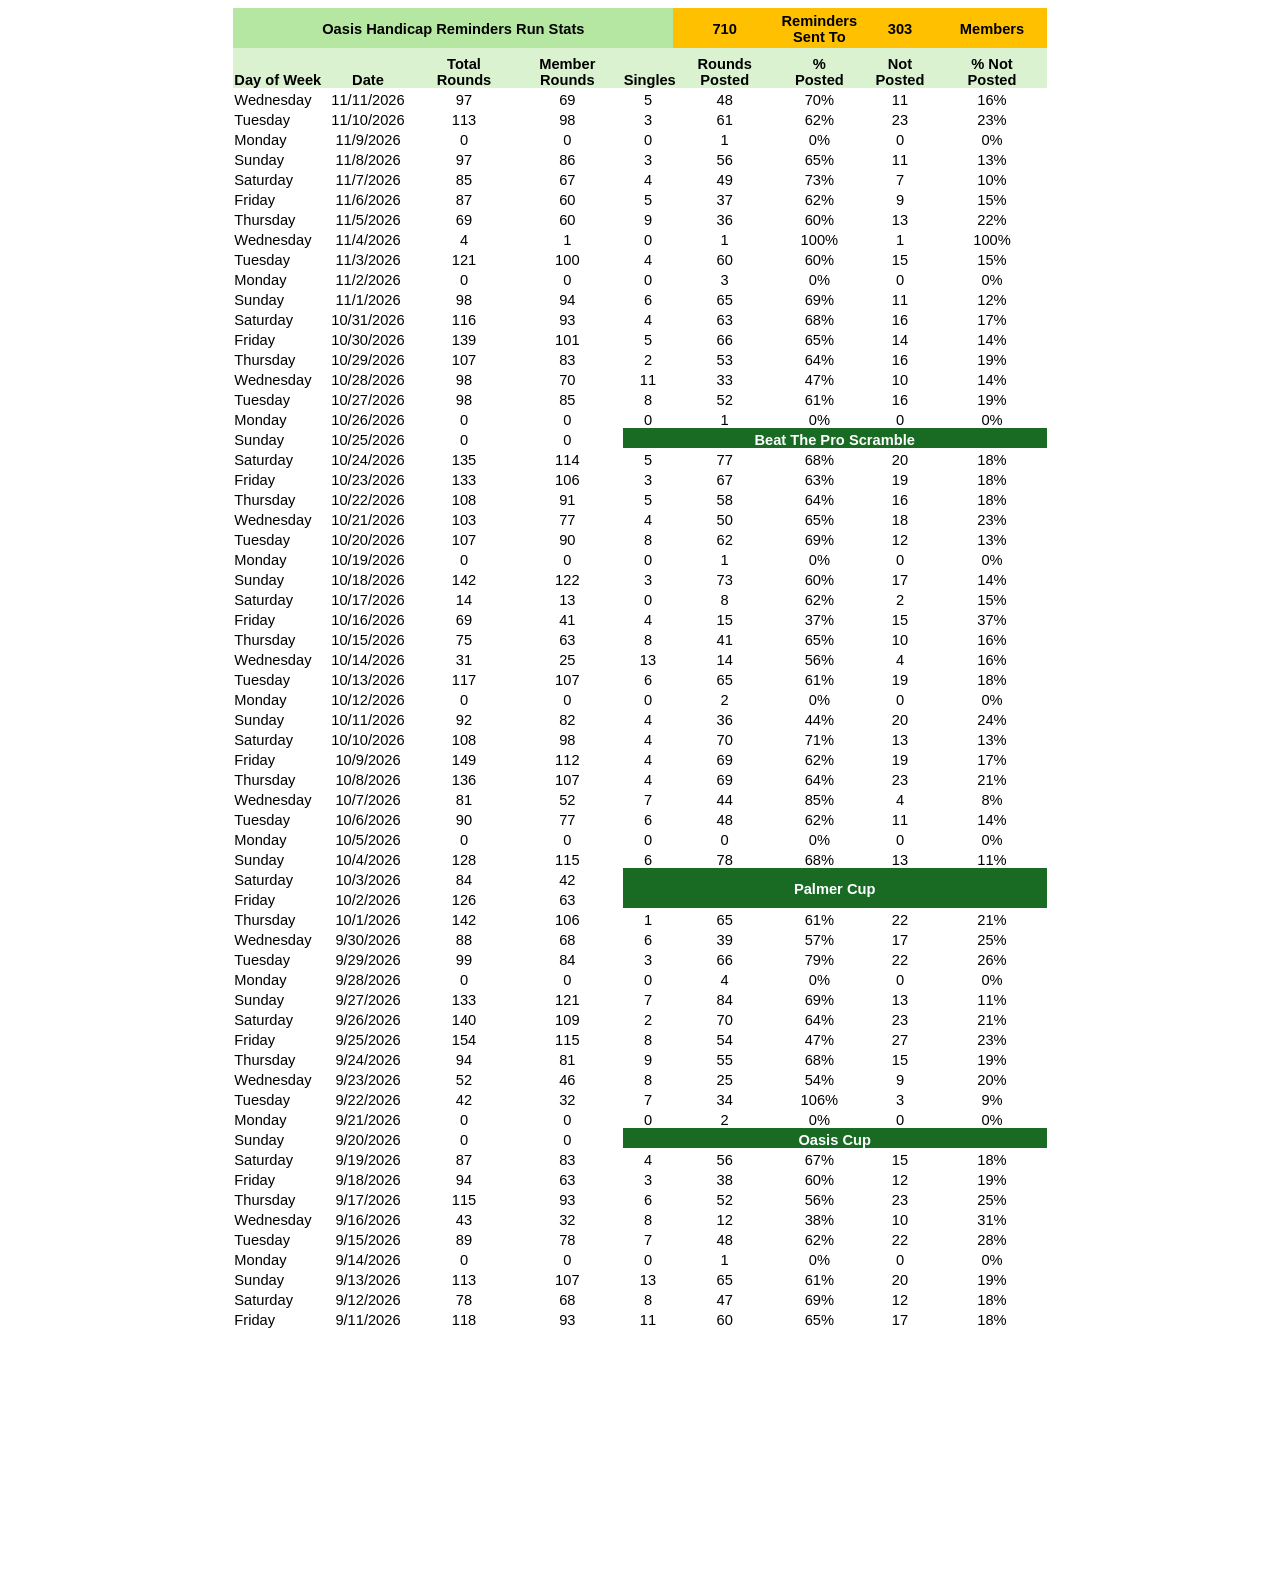
==== commit 6d5ed082: "Automated update via PowerShell (2026-11-12 21:23)" ====
--- a/index.html
+++ b/index.html
@@ -7,11 +7,11 @@
 <meta name=ProgId content=Excel.Sheet>
 <meta name=Generator content="Microsoft Excel 15">
 <link rel=File-List href="index_files/filelist.xml">
-<style id="MissingPosts_19219_Styles">
+<style id="MissingPosts_11838_Styles">
 <!--table
 	{mso-displayed-decimal-separator:"\.";
 	mso-displayed-thousand-separator:"\,";}
-.xl1519219
+.xl1511838
 	{padding-top:1px;
 	padding-right:1px;
 	padding-left:1px;
@@ -29,7 +29,7 @@
 	mso-background-source:auto;
 	mso-pattern:auto;
 	white-space:nowrap;}
-.xl6319219
+.xl6311838
 	{padding-top:1px;
 	padding-right:1px;
 	padding-left:1px;
@@ -47,7 +47,7 @@
 	mso-background-source:auto;
 	mso-pattern:auto;
 	white-space:nowrap;}
-.xl6419219
+.xl6411838
 	{padding-top:1px;
 	padding-right:1px;
 	padding-left:1px;
@@ -65,7 +65,7 @@
 	background:#DAF2D0;
 	mso-pattern:black none;
 	white-space:nowrap;}
-.xl6519219
+.xl6511838
 	{padding-top:1px;
 	padding-right:1px;
 	padding-left:1px;
@@ -83,7 +83,7 @@
 	background:#DAF2D0;
 	mso-pattern:black none;
 	white-space:nowrap;}
-.xl6619219
+.xl6611838
 	{padding-top:1px;
 	padding-right:1px;
 	padding-left:1px;
@@ -101,7 +101,7 @@
 	mso-background-source:auto;
 	mso-pattern:auto;
 	white-space:nowrap;}
-.xl6719219
+.xl6711838
 	{padding-top:1px;
 	padding-right:1px;
 	padding-left:1px;
@@ -119,7 +119,7 @@
 	mso-background-source:auto;
 	mso-pattern:auto;
 	white-space:nowrap;}
-.xl6819219
+.xl6811838
 	{padding-top:1px;
 	padding-right:1px;
 	padding-left:1px;
@@ -137,7 +137,7 @@
 	background:#DAF2D0;
 	mso-pattern:black none;
 	white-space:nowrap;}
-.xl6919219
+.xl6911838
 	{padding-top:1px;
 	padding-right:1px;
 	padding-left:1px;
@@ -155,7 +155,7 @@
 	background:#DAF2D0;
 	mso-pattern:black none;
 	white-space:normal;}
-.xl7019219
+.xl7011838
 	{padding-top:1px;
 	padding-right:1px;
 	padding-left:1px;
@@ -173,7 +173,7 @@
 	background:#DAF2D0;
 	mso-pattern:black none;
 	white-space:normal;}
-.xl7119219
+.xl7111838
 	{padding-top:1px;
 	padding-right:1px;
 	padding-left:1px;
@@ -191,7 +191,7 @@
 	background:#FFC000;
 	mso-pattern:black none;
 	white-space:nowrap;}
-.xl7219219
+.xl7211838
 	{padding-top:1px;
 	padding-right:1px;
 	padding-left:1px;
@@ -209,7 +209,7 @@
 	background:#FFC000;
 	mso-pattern:black none;
 	white-space:normal;}
-.xl7319219
+.xl7311838
 	{padding-top:1px;
 	padding-right:1px;
 	padding-left:1px;
@@ -227,7 +227,7 @@
 	background:#FFC000;
 	mso-pattern:black none;
 	white-space:nowrap;}
-.xl7419219
+.xl7411838
 	{padding-top:1px;
 	padding-right:1px;
 	padding-left:1px;
@@ -245,7 +245,7 @@
 	mso-background-source:auto;
 	mso-pattern:auto;
 	white-space:nowrap;}
-.xl7519219
+.xl7511838
 	{padding-top:1px;
 	padding-right:1px;
 	padding-left:1px;
@@ -263,7 +263,7 @@
 	background:#B5E6A2;
 	mso-pattern:black none;
 	white-space:nowrap;}
-.xl7619219
+.xl7611838
 	{padding-top:1px;
 	padding-right:1px;
 	padding-left:1px;
@@ -281,7 +281,7 @@
 	background:#196B24;
 	mso-pattern:black none;
 	white-space:nowrap;}
-.xl7719219
+.xl7711838
 	{padding-top:1px;
 	padding-right:1px;
 	padding-left:1px;
@@ -313,860 +313,871 @@
 <!--START OF OUTPUT FROM EXCEL PUBLISH AS WEB PAGE WIZARD -->
 <!----------------------------->
 
-<div id="MissingPosts_19219" align=center x:publishsource="Excel">
+<div id="MissingPosts_11838" align=center x:publishsource="Excel">
 
 <table border=0 cellpadding=0 cellspacing=0 width=812 style='border-collapse:
  collapse;table-layout:fixed;width:610pt'>
  <col width=86 style='mso-width-source:userset;mso-width-alt:3145;width:65pt'>
- <col class=xl6719219 width=96 style='mso-width-source:userset;mso-width-alt:
+ <col class=xl6711838 width=96 style='mso-width-source:userset;mso-width-alt:
  3510;width:72pt'>
- <col class=xl6319219 width=96 style='mso-width-source:userset;mso-width-alt:
+ <col class=xl6311838 width=96 style='mso-width-source:userset;mso-width-alt:
  3510;width:72pt'>
- <col class=xl6319219 width=111 style='mso-width-source:userset;mso-width-alt:
+ <col class=xl6311838 width=111 style='mso-width-source:userset;mso-width-alt:
  4059;width:83pt'>
- <col class=xl6319219 width=51 style='mso-width-source:userset;mso-width-alt:
+ <col class=xl6311838 width=51 style='mso-width-source:userset;mso-width-alt:
  1865;width:38pt'>
- <col class=xl6319219 width=103 style='mso-width-source:userset;mso-width-alt:
+ <col class=xl6311838 width=103 style='mso-width-source:userset;mso-width-alt:
  3766;width:77pt'>
- <col class=xl6319219 width=86 style='mso-width-source:userset;mso-width-alt:
+ <col class=xl6311838 width=86 style='mso-width-source:userset;mso-width-alt:
  3145;width:65pt'>
- <col class=xl6319219 width=74 style='mso-width-source:userset;mso-width-alt:
+ <col class=xl6311838 width=74 style='mso-width-source:userset;mso-width-alt:
  2706;width:56pt'>
- <col class=xl6619219 width=109 style='mso-width-source:userset;mso-width-alt:
+ <col class=xl6611838 width=109 style='mso-width-source:userset;mso-width-alt:
  3986;width:82pt'>
  <tr height=40 style='height:30.0pt'>
-  <td colspan=5 height=40 class=xl7519219 width=440 style='height:30.0pt;
+  <td colspan=5 height=40 class=xl7511838 width=440 style='height:30.0pt;
   width:330pt'>Oasis Handicap Reminders Run Stats</td>
-  <td class=xl7119219 width=103 style='width:77pt'>699</td>
-  <td class=xl7219219 width=86 style='width:65pt'>Reminders<br />
+  <td class=xl7111838 width=103 style='width:77pt'>710</td>
+  <td class=xl7211838 width=86 style='width:65pt'>Reminders<br />
     Sent To</td>
-  <td class=xl7119219 width=74 style='width:56pt'>303</td>
-  <td class=xl7319219 width=109 style='width:82pt'>Members</td>
+  <td class=xl7111838 width=74 style='width:56pt'>303</td>
+  <td class=xl7311838 width=109 style='width:82pt'>Members</td>
  </tr>
  <tr height=40 style='height:30.0pt'>
-  <td height=40 class=xl6519219 style='height:30.0pt'>Day of Week</td>
-  <td class=xl6819219>Date</td>
-  <td class=xl6919219 width=96 style='width:72pt'>Total <br />
+  <td height=40 class=xl6511838 style='height:30.0pt'>Day of Week</td>
+  <td class=xl6811838>Date</td>
+  <td class=xl6911838 width=96 style='width:72pt'>Total <br />
     Rounds</td>
-  <td class=xl6919219 width=111 style='width:83pt'>Member<br />
+  <td class=xl6911838 width=111 style='width:83pt'>Member<br />
     Rounds</td>
-  <td class=xl6419219>Singles</td>
-  <td class=xl6919219 width=103 style='width:77pt'>Rounds<br />
+  <td class=xl6411838>Singles</td>
+  <td class=xl6911838 width=103 style='width:77pt'>Rounds<br />
     Posted</td>
-  <td class=xl6919219 width=86 style='width:65pt'>%<br />
+  <td class=xl6911838 width=86 style='width:65pt'>%<br />
     Posted</td>
-  <td class=xl6919219 width=74 style='width:56pt'>Not<br />
+  <td class=xl6911838 width=74 style='width:56pt'>Not<br />
     Posted</td>
-  <td class=xl7019219 width=109 style='width:82pt'>% Not<br />
+  <td class=xl7011838 width=109 style='width:82pt'>% Not<br />
     Posted</td>
  </tr>
  <tr height=0 style='display:none'>
-  <td class=xl1519219>Tuesday</td>
-  <td class=xl6719219>11/10/2026</td>
-  <td class=xl6319219>113</td>
-  <td class=xl6319219>98</td>
-  <td class=xl6319219>3</td>
-  <td class=xl6319219>61</td>
-  <td class=xl6619219>62%</td>
-  <td class=xl6319219>23</td>
-  <td class=xl6619219>23%</td>
- </tr>
- <tr height=20 style='height:15.0pt'>
-  <td height=20 class=xl1519219 style='height:15.0pt'>Tuesday</td>
-  <td class=xl6719219>11/10/2026</td>
-  <td class=xl6319219>113</td>
-  <td class=xl6319219>98</td>
-  <td class=xl6319219>3</td>
-  <td class=xl6319219>61</td>
-  <td class=xl6619219>62%</td>
-  <td class=xl6319219>23</td>
-  <td class=xl6619219>23%</td>
- </tr>
- <tr height=20 style='height:15.0pt'>
-  <td height=20 class=xl1519219 style='height:15.0pt'>Monday</td>
-  <td class=xl6719219>11/9/2026</td>
-  <td class=xl6319219>0</td>
-  <td class=xl6319219>0</td>
-  <td class=xl6319219>0</td>
-  <td class=xl6319219>1</td>
-  <td class=xl6619219>0%</td>
-  <td class=xl6319219>0</td>
-  <td class=xl6619219>0%</td>
- </tr>
- <tr height=20 style='height:15.0pt'>
-  <td height=20 class=xl1519219 style='height:15.0pt'>Sunday</td>
-  <td class=xl6719219>11/8/2026</td>
-  <td class=xl6319219>97</td>
-  <td class=xl6319219>86</td>
-  <td class=xl6319219>3</td>
-  <td class=xl6319219>56</td>
-  <td class=xl6619219>65%</td>
-  <td class=xl6319219>11</td>
-  <td class=xl6619219>13%</td>
- </tr>
- <tr height=20 style='height:15.0pt'>
-  <td height=20 class=xl1519219 style='height:15.0pt'>Saturday</td>
-  <td class=xl6719219>11/7/2026</td>
-  <td class=xl6319219>85</td>
-  <td class=xl6319219>67</td>
-  <td class=xl6319219>4</td>
-  <td class=xl6319219>49</td>
-  <td class=xl6619219>73%</td>
-  <td class=xl6319219>7</td>
-  <td class=xl6619219>10%</td>
- </tr>
- <tr height=20 style='height:15.0pt'>
-  <td height=20 class=xl1519219 style='height:15.0pt'>Friday</td>
-  <td class=xl6719219>11/6/2026</td>
-  <td class=xl6319219>87</td>
-  <td class=xl6319219>60</td>
-  <td class=xl6319219>5</td>
-  <td class=xl6319219>37</td>
-  <td class=xl6619219>62%</td>
-  <td class=xl6319219>9</td>
-  <td class=xl6619219>15%</td>
- </tr>
- <tr height=20 style='height:15.0pt'>
-  <td height=20 class=xl1519219 style='height:15.0pt'>Thursday</td>
-  <td class=xl6719219>11/5/2026</td>
-  <td class=xl6319219>69</td>
-  <td class=xl6319219>60</td>
-  <td class=xl6319219>9</td>
-  <td class=xl6319219>36</td>
-  <td class=xl6619219>60%</td>
-  <td class=xl6319219>13</td>
-  <td class=xl6619219>22%</td>
- </tr>
- <tr height=20 style='height:15.0pt'>
-  <td height=20 class=xl1519219 style='height:15.0pt'>Wednesday</td>
-  <td class=xl6719219>11/4/2026</td>
-  <td class=xl6319219>4</td>
-  <td class=xl6319219>1</td>
-  <td class=xl6319219>0</td>
-  <td class=xl6319219>1</td>
-  <td class=xl6619219>100%</td>
-  <td class=xl6319219>1</td>
-  <td class=xl6619219>100%</td>
- </tr>
- <tr height=20 style='height:15.0pt'>
-  <td height=20 class=xl1519219 style='height:15.0pt'>Tuesday</td>
-  <td class=xl6719219>11/3/2026</td>
-  <td class=xl6319219>121</td>
-  <td class=xl6319219>100</td>
-  <td class=xl6319219>4</td>
-  <td class=xl6319219>60</td>
-  <td class=xl6619219>60%</td>
-  <td class=xl6319219>15</td>
-  <td class=xl6619219>15%</td>
- </tr>
- <tr height=20 style='height:15.0pt'>
-  <td height=20 class=xl1519219 style='height:15.0pt'>Monday</td>
-  <td class=xl6719219>11/2/2026</td>
-  <td class=xl6319219>0</td>
-  <td class=xl6319219>0</td>
-  <td class=xl6319219>0</td>
-  <td class=xl6319219>3</td>
-  <td class=xl6619219>0%</td>
-  <td class=xl6319219>0</td>
-  <td class=xl6619219>0%</td>
- </tr>
- <tr height=20 style='height:15.0pt'>
-  <td height=20 class=xl1519219 style='height:15.0pt'>Sunday</td>
-  <td class=xl6719219>11/1/2026</td>
-  <td class=xl6319219>98</td>
-  <td class=xl6319219>94</td>
-  <td class=xl6319219>6</td>
-  <td class=xl6319219>65</td>
-  <td class=xl6619219>69%</td>
-  <td class=xl6319219>11</td>
-  <td class=xl6619219>12%</td>
- </tr>
- <tr height=20 style='height:15.0pt'>
-  <td height=20 class=xl1519219 style='height:15.0pt'>Saturday</td>
-  <td class=xl6719219>10/31/2026</td>
-  <td class=xl6319219>116</td>
-  <td class=xl6319219>93</td>
-  <td class=xl6319219>4</td>
-  <td class=xl6319219>63</td>
-  <td class=xl6619219>68%</td>
-  <td class=xl6319219>16</td>
-  <td class=xl6619219>17%</td>
- </tr>
- <tr height=20 style='height:15.0pt'>
-  <td height=20 class=xl1519219 style='height:15.0pt'>Friday</td>
-  <td class=xl6719219>10/30/2026</td>
-  <td class=xl6319219>139</td>
-  <td class=xl6319219>101</td>
-  <td class=xl6319219>5</td>
-  <td class=xl6319219>66</td>
-  <td class=xl6619219>65%</td>
-  <td class=xl6319219>14</td>
-  <td class=xl6619219>14%</td>
- </tr>
- <tr height=20 style='height:15.0pt'>
-  <td height=20 class=xl1519219 style='height:15.0pt'>Thursday</td>
-  <td class=xl6719219>10/29/2026</td>
-  <td class=xl6319219>107</td>
-  <td class=xl6319219>83</td>
-  <td class=xl6319219>2</td>
-  <td class=xl6319219>53</td>
-  <td class=xl6619219>64%</td>
-  <td class=xl6319219>16</td>
-  <td class=xl6619219>19%</td>
- </tr>
- <tr height=20 style='height:15.0pt'>
-  <td height=20 class=xl1519219 style='height:15.0pt'>Wednesday</td>
-  <td class=xl6719219>10/28/2026</td>
-  <td class=xl6319219>98</td>
-  <td class=xl6319219>70</td>
-  <td class=xl6319219>11</td>
-  <td class=xl6319219>33</td>
-  <td class=xl6619219>47%</td>
-  <td class=xl6319219>10</td>
-  <td class=xl6619219>14%</td>
- </tr>
- <tr height=20 style='height:15.0pt'>
-  <td height=20 class=xl1519219 style='height:15.0pt'>Tuesday</td>
-  <td class=xl6719219>10/27/2026</td>
-  <td class=xl6319219>98</td>
-  <td class=xl6319219>85</td>
-  <td class=xl6319219>8</td>
-  <td class=xl6319219>52</td>
-  <td class=xl6619219>61%</td>
-  <td class=xl6319219>16</td>
-  <td class=xl6619219>19%</td>
- </tr>
- <tr height=20 style='height:15.0pt'>
-  <td height=20 class=xl1519219 style='height:15.0pt'>Monday</td>
-  <td class=xl6719219>10/26/2026</td>
-  <td class=xl6319219>0</td>
-  <td class=xl6319219>0</td>
-  <td class=xl6319219>0</td>
-  <td class=xl6319219>1</td>
-  <td class=xl6619219>0%</td>
-  <td class=xl6319219>0</td>
-  <td class=xl6619219>0%</td>
- </tr>
- <tr height=20 style='height:15.0pt'>
-  <td height=20 class=xl1519219 style='height:15.0pt'>Sunday</td>
-  <td class=xl6719219>10/25/2026</td>
-  <td class=xl6319219>0</td>
-  <td class=xl6319219>0</td>
-  <td colspan=5 class=xl7719219>Beat The Pro Scramble</td>
- </tr>
- <tr height=20 style='height:15.0pt'>
-  <td height=20 class=xl1519219 style='height:15.0pt'>Saturday</td>
-  <td class=xl6719219>10/24/2026</td>
-  <td class=xl6319219>135</td>
-  <td class=xl6319219>114</td>
-  <td class=xl6319219>5</td>
-  <td class=xl6319219>77</td>
-  <td class=xl6619219>68%</td>
-  <td class=xl6319219>20</td>
-  <td class=xl6619219>18%</td>
- </tr>
- <tr height=20 style='height:15.0pt'>
-  <td height=20 class=xl1519219 style='height:15.0pt'>Friday</td>
-  <td class=xl6719219>10/23/2026</td>
-  <td class=xl6319219>133</td>
-  <td class=xl6319219>106</td>
-  <td class=xl6319219>3</td>
-  <td class=xl6319219>67</td>
-  <td class=xl6619219>63%</td>
-  <td class=xl6319219>19</td>
-  <td class=xl6619219>18%</td>
- </tr>
- <tr height=20 style='height:15.0pt'>
-  <td height=20 class=xl1519219 style='height:15.0pt'>Thursday</td>
-  <td class=xl6719219>10/22/2026</td>
-  <td class=xl6319219>108</td>
-  <td class=xl6319219>91</td>
-  <td class=xl6319219>5</td>
-  <td class=xl6319219>58</td>
-  <td class=xl6619219>64%</td>
-  <td class=xl6319219>16</td>
-  <td class=xl6619219>18%</td>
- </tr>
- <tr height=20 style='height:15.0pt'>
-  <td height=20 class=xl1519219 style='height:15.0pt'>Wednesday</td>
-  <td class=xl6719219>10/21/2026</td>
-  <td class=xl6319219>103</td>
-  <td class=xl6319219>77</td>
-  <td class=xl6319219>4</td>
-  <td class=xl6319219>50</td>
-  <td class=xl6619219>65%</td>
-  <td class=xl6319219>18</td>
-  <td class=xl6619219>23%</td>
- </tr>
- <tr height=20 style='height:15.0pt'>
-  <td height=20 class=xl1519219 style='height:15.0pt'>Tuesday</td>
-  <td class=xl6719219>10/20/2026</td>
-  <td class=xl6319219>107</td>
-  <td class=xl6319219>90</td>
-  <td class=xl6319219>8</td>
-  <td class=xl6319219>62</td>
-  <td class=xl6619219>69%</td>
-  <td class=xl6319219>12</td>
-  <td class=xl6619219>13%</td>
- </tr>
- <tr height=20 style='height:15.0pt'>
-  <td height=20 class=xl1519219 style='height:15.0pt'>Monday</td>
-  <td class=xl6719219>10/19/2026</td>
-  <td class=xl6319219>0</td>
-  <td class=xl6319219>0</td>
-  <td class=xl6319219>0</td>
-  <td class=xl6319219>1</td>
-  <td class=xl6619219>0%</td>
-  <td class=xl6319219>0</td>
-  <td class=xl6619219>0%</td>
- </tr>
- <tr height=20 style='height:15.0pt'>
-  <td height=20 class=xl1519219 style='height:15.0pt'>Sunday</td>
-  <td class=xl6719219>10/18/2026</td>
-  <td class=xl6319219>142</td>
-  <td class=xl6319219>122</td>
-  <td class=xl6319219>3</td>
-  <td class=xl6319219>73</td>
-  <td class=xl6619219>60%</td>
-  <td class=xl6319219>17</td>
-  <td class=xl6619219>14%</td>
- </tr>
- <tr height=20 style='height:15.0pt'>
-  <td height=20 class=xl1519219 style='height:15.0pt'>Saturday</td>
-  <td class=xl6719219>10/17/2026</td>
-  <td class=xl6319219>14</td>
-  <td class=xl6319219>13</td>
-  <td class=xl6319219>0</td>
-  <td class=xl6319219>8</td>
-  <td class=xl6619219>62%</td>
-  <td class=xl6319219>2</td>
-  <td class=xl6619219>15%</td>
- </tr>
- <tr height=20 style='height:15.0pt'>
-  <td height=20 class=xl1519219 style='height:15.0pt'>Friday</td>
-  <td class=xl6719219>10/16/2026</td>
-  <td class=xl6319219>69</td>
-  <td class=xl6319219>41</td>
-  <td class=xl6319219>4</td>
-  <td class=xl6319219>15</td>
-  <td class=xl6619219>37%</td>
-  <td class=xl6319219>15</td>
-  <td class=xl6619219>37%</td>
- </tr>
- <tr height=20 style='height:15.0pt'>
-  <td height=20 class=xl1519219 style='height:15.0pt'>Thursday</td>
-  <td class=xl6719219>10/15/2026</td>
-  <td class=xl6319219>75</td>
-  <td class=xl6319219>63</td>
-  <td class=xl6319219>8</td>
-  <td class=xl6319219>41</td>
-  <td class=xl6619219>65%</td>
-  <td class=xl6319219>10</td>
-  <td class=xl6619219>16%</td>
- </tr>
- <tr height=20 style='height:15.0pt'>
-  <td height=20 class=xl1519219 style='height:15.0pt'>Wednesday</td>
-  <td class=xl6719219>10/14/2026</td>
-  <td class=xl6319219>31</td>
-  <td class=xl6319219>25</td>
-  <td class=xl6319219>13</td>
-  <td class=xl6319219>14</td>
-  <td class=xl6619219>56%</td>
-  <td class=xl6319219>4</td>
-  <td class=xl6619219>16%</td>
- </tr>
- <tr height=20 style='height:15.0pt'>
-  <td height=20 class=xl1519219 style='height:15.0pt'>Tuesday</td>
-  <td class=xl6719219>10/13/2026</td>
-  <td class=xl6319219>117</td>
-  <td class=xl6319219>107</td>
-  <td class=xl6319219>6</td>
-  <td class=xl6319219>65</td>
-  <td class=xl6619219>61%</td>
-  <td class=xl6319219>19</td>
-  <td class=xl6619219>18%</td>
- </tr>
- <tr height=20 style='height:15.0pt'>
-  <td height=20 class=xl1519219 style='height:15.0pt'>Monday</td>
-  <td class=xl6719219>10/12/2026</td>
-  <td class=xl6319219>0</td>
-  <td class=xl6319219>0</td>
-  <td class=xl6319219>0</td>
-  <td class=xl6319219>2</td>
-  <td class=xl6619219>0%</td>
-  <td class=xl6319219>0</td>
-  <td class=xl6619219>0%</td>
- </tr>
- <tr height=20 style='height:15.0pt'>
-  <td height=20 class=xl1519219 style='height:15.0pt'>Sunday</td>
-  <td class=xl6719219>10/11/2026</td>
-  <td class=xl6319219>92</td>
-  <td class=xl6319219>82</td>
-  <td class=xl6319219>4</td>
-  <td class=xl6319219>36</td>
-  <td class=xl6619219>44%</td>
-  <td class=xl6319219>20</td>
-  <td class=xl6619219>24%</td>
- </tr>
- <tr height=20 style='height:15.0pt'>
-  <td height=20 class=xl1519219 style='height:15.0pt'>Saturday</td>
-  <td class=xl6719219>10/10/2026</td>
-  <td class=xl6319219>108</td>
-  <td class=xl6319219>98</td>
-  <td class=xl6319219>4</td>
-  <td class=xl6319219>70</td>
-  <td class=xl6619219>71%</td>
-  <td class=xl6319219>13</td>
-  <td class=xl6619219>13%</td>
- </tr>
- <tr height=20 style='height:15.0pt'>
-  <td height=20 class=xl1519219 style='height:15.0pt'>Friday</td>
-  <td class=xl6719219>10/9/2026</td>
-  <td class=xl6319219>149</td>
-  <td class=xl6319219>112</td>
-  <td class=xl6319219>4</td>
-  <td class=xl6319219>69</td>
-  <td class=xl6619219>62%</td>
-  <td class=xl6319219>19</td>
-  <td class=xl6619219>17%</td>
- </tr>
- <tr height=20 style='height:15.0pt'>
-  <td height=20 class=xl1519219 style='height:15.0pt'>Thursday</td>
-  <td class=xl6719219>10/8/2026</td>
-  <td class=xl6319219>136</td>
-  <td class=xl6319219>107</td>
-  <td class=xl6319219>4</td>
-  <td class=xl6319219>69</td>
-  <td class=xl6619219>64%</td>
-  <td class=xl6319219>23</td>
-  <td class=xl6619219>21%</td>
- </tr>
- <tr height=20 style='height:15.0pt'>
-  <td height=20 class=xl1519219 style='height:15.0pt'>Wednesday</td>
-  <td class=xl6719219>10/7/2026</td>
-  <td class=xl6319219>81</td>
-  <td class=xl6319219>52</td>
-  <td class=xl6319219>7</td>
-  <td class=xl6319219>44</td>
-  <td class=xl6619219>85%</td>
-  <td class=xl6319219>4</td>
-  <td class=xl6619219>8%</td>
- </tr>
- <tr height=20 style='height:15.0pt'>
-  <td height=20 class=xl1519219 style='height:15.0pt'>Tuesday</td>
-  <td class=xl6719219>10/6/2026</td>
-  <td class=xl6319219>90</td>
-  <td class=xl6319219>77</td>
-  <td class=xl6319219>6</td>
-  <td class=xl6319219>48</td>
-  <td class=xl6619219>62%</td>
-  <td class=xl6319219>11</td>
-  <td class=xl6619219>14%</td>
- </tr>
- <tr height=20 style='height:15.0pt'>
-  <td height=20 class=xl1519219 style='height:15.0pt'>Monday</td>
-  <td class=xl6719219>10/5/2026</td>
-  <td class=xl6319219>0</td>
-  <td class=xl6319219>0</td>
-  <td class=xl6319219>0</td>
-  <td class=xl6319219>0</td>
-  <td class=xl6619219>0%</td>
-  <td class=xl6319219>0</td>
-  <td class=xl6619219>0%</td>
- </tr>
- <tr height=20 style='height:15.0pt'>
-  <td height=20 class=xl1519219 style='height:15.0pt'>Sunday</td>
-  <td class=xl6719219>10/4/2026</td>
-  <td class=xl6319219>128</td>
-  <td class=xl6319219>115</td>
-  <td class=xl6319219>6</td>
-  <td class=xl6319219>78</td>
-  <td class=xl6619219>68%</td>
-  <td class=xl6319219>13</td>
-  <td class=xl6619219>11%</td>
- </tr>
- <tr height=20 style='height:15.0pt'>
-  <td height=20 class=xl1519219 style='height:15.0pt'>Saturday</td>
-  <td class=xl6719219>10/3/2026</td>
-  <td class=xl6319219>84</td>
-  <td class=xl6319219>42</td>
-  <td colspan=5 rowspan=2 class=xl7619219>Palmer Cup</td>
- </tr>
- <tr height=20 style='height:15.0pt'>
-  <td height=20 class=xl1519219 style='height:15.0pt'>Friday</td>
-  <td class=xl6719219>10/2/2026</td>
-  <td class=xl6319219>126</td>
-  <td class=xl6319219>63</td>
- </tr>
- <tr height=20 style='height:15.0pt'>
-  <td height=20 class=xl1519219 style='height:15.0pt'>Thursday</td>
-  <td class=xl6719219>10/1/2026</td>
-  <td class=xl6319219>142</td>
-  <td class=xl6319219>106</td>
-  <td class=xl6319219>1</td>
-  <td class=xl6319219>65</td>
-  <td class=xl6619219>61%</td>
-  <td class=xl6319219>22</td>
-  <td class=xl6619219>21%</td>
- </tr>
- <tr height=20 style='height:15.0pt'>
-  <td height=20 class=xl1519219 style='height:15.0pt'>Wednesday</td>
-  <td class=xl6719219>9/30/2026</td>
-  <td class=xl6319219>88</td>
-  <td class=xl6319219>68</td>
-  <td class=xl6319219>6</td>
-  <td class=xl6319219>39</td>
-  <td class=xl6619219>57%</td>
-  <td class=xl6319219>17</td>
-  <td class=xl6619219>25%</td>
- </tr>
- <tr height=20 style='height:15.0pt'>
-  <td height=20 class=xl1519219 style='height:15.0pt'>Tuesday</td>
-  <td class=xl6719219>9/29/2026</td>
-  <td class=xl6319219>99</td>
-  <td class=xl6319219>84</td>
-  <td class=xl6319219>3</td>
-  <td class=xl6319219>66</td>
-  <td class=xl6619219>79%</td>
-  <td class=xl6319219>22</td>
-  <td class=xl6619219>26%</td>
- </tr>
- <tr height=20 style='height:15.0pt'>
-  <td height=20 class=xl1519219 style='height:15.0pt'>Monday</td>
-  <td class=xl6719219>9/28/2026</td>
-  <td class=xl6319219>0</td>
-  <td class=xl6319219>0</td>
-  <td class=xl6319219>0</td>
-  <td class=xl6319219>4</td>
-  <td class=xl6619219>0%</td>
-  <td class=xl6319219>0</td>
-  <td class=xl6619219>0%</td>
- </tr>
- <tr height=20 style='height:15.0pt'>
-  <td height=20 class=xl1519219 style='height:15.0pt'>Sunday</td>
-  <td class=xl6719219>9/27/2026</td>
-  <td class=xl6319219>133</td>
-  <td class=xl6319219>121</td>
-  <td class=xl6319219>7</td>
-  <td class=xl6319219>84</td>
-  <td class=xl6619219>69%</td>
-  <td class=xl6319219>13</td>
-  <td class=xl6619219>11%</td>
- </tr>
- <tr height=20 style='height:15.0pt'>
-  <td height=20 class=xl1519219 style='height:15.0pt'>Saturday</td>
-  <td class=xl6719219>9/26/2026</td>
-  <td class=xl6319219>140</td>
-  <td class=xl6319219>109</td>
-  <td class=xl6319219>2</td>
-  <td class=xl6319219>70</td>
-  <td class=xl6619219>64%</td>
-  <td class=xl6319219>23</td>
-  <td class=xl6619219>21%</td>
- </tr>
- <tr height=20 style='height:15.0pt'>
-  <td height=20 class=xl1519219 style='height:15.0pt'>Friday</td>
-  <td class=xl6719219>9/25/2026</td>
-  <td class=xl6319219>154</td>
-  <td class=xl6319219>115</td>
-  <td class=xl6319219>8</td>
-  <td class=xl6319219>54</td>
-  <td class=xl6619219>47%</td>
-  <td class=xl6319219>27</td>
-  <td class=xl6619219>23%</td>
- </tr>
- <tr height=20 style='height:15.0pt'>
-  <td height=20 class=xl1519219 style='height:15.0pt'>Thursday</td>
-  <td class=xl6719219>9/24/2026</td>
-  <td class=xl6319219>94</td>
-  <td class=xl6319219>81</td>
-  <td class=xl6319219>9</td>
-  <td class=xl6319219>55</td>
-  <td class=xl6619219>68%</td>
-  <td class=xl6319219>15</td>
-  <td class=xl6619219>19%</td>
- </tr>
- <tr height=20 style='height:15.0pt'>
-  <td height=20 class=xl1519219 style='height:15.0pt'>Wednesday</td>
-  <td class=xl6719219>9/23/2026</td>
-  <td class=xl6319219>52</td>
-  <td class=xl6319219>46</td>
-  <td class=xl6319219>8</td>
-  <td class=xl6319219>25</td>
-  <td class=xl6619219>54%</td>
-  <td class=xl6319219>9</td>
-  <td class=xl6619219>20%</td>
- </tr>
- <tr height=20 style='height:15.0pt'>
-  <td height=20 class=xl1519219 style='height:15.0pt'>Tuesday</td>
-  <td class=xl6719219>9/22/2026</td>
-  <td class=xl6319219>42</td>
-  <td class=xl6319219>32</td>
-  <td class=xl6319219>7</td>
-  <td class=xl6319219>34</td>
-  <td class=xl6619219>106%</td>
-  <td class=xl6319219>3</td>
-  <td class=xl6619219>9%</td>
- </tr>
- <tr height=20 style='height:15.0pt'>
-  <td height=20 class=xl1519219 style='height:15.0pt'>Monday</td>
-  <td class=xl6719219>9/21/2026</td>
-  <td class=xl7419219>0</td>
-  <td class=xl7419219>0</td>
-  <td class=xl7419219>0</td>
-  <td class=xl6319219>2</td>
-  <td class=xl6619219>0%</td>
-  <td class=xl6319219>0</td>
-  <td class=xl6619219>0%</td>
- </tr>
- <tr height=20 style='height:15.0pt'>
-  <td height=20 class=xl1519219 style='height:15.0pt'>Sunday</td>
-  <td class=xl6719219>9/20/2026</td>
-  <td class=xl6319219>0</td>
-  <td class=xl6319219>0</td>
-  <td colspan=5 class=xl7719219>Oasis Cup</td>
- </tr>
- <tr height=20 style='height:15.0pt'>
-  <td height=20 class=xl1519219 style='height:15.0pt'>Saturday</td>
-  <td class=xl6719219>9/19/2026</td>
-  <td class=xl6319219>87</td>
-  <td class=xl6319219>83</td>
-  <td class=xl6319219>4</td>
-  <td class=xl6319219>56</td>
-  <td class=xl6619219>67%</td>
-  <td class=xl6319219>15</td>
-  <td class=xl6619219>18%</td>
- </tr>
- <tr height=20 style='height:15.0pt'>
-  <td height=20 class=xl1519219 style='height:15.0pt'>Friday</td>
-  <td class=xl6719219>9/18/2026</td>
-  <td class=xl6319219>94</td>
-  <td class=xl6319219>63</td>
-  <td class=xl6319219>3</td>
-  <td class=xl6319219>38</td>
-  <td class=xl6619219>60%</td>
-  <td class=xl6319219>12</td>
-  <td class=xl6619219>19%</td>
- </tr>
- <tr height=20 style='height:15.0pt'>
-  <td height=20 class=xl1519219 style='height:15.0pt'>Thursday</td>
-  <td class=xl6719219>9/17/2026</td>
-  <td class=xl6319219>115</td>
-  <td class=xl6319219>93</td>
-  <td class=xl6319219>6</td>
-  <td class=xl6319219>52</td>
-  <td class=xl6619219>56%</td>
-  <td class=xl6319219>23</td>
-  <td class=xl6619219>25%</td>
- </tr>
- <tr height=20 style='height:15.0pt'>
-  <td height=20 class=xl1519219 style='height:15.0pt'>Wednesday</td>
-  <td class=xl6719219>9/16/2026</td>
-  <td class=xl6319219>43</td>
-  <td class=xl6319219>32</td>
-  <td class=xl6319219>8</td>
-  <td class=xl6319219>12</td>
-  <td class=xl6619219>38%</td>
-  <td class=xl6319219>10</td>
-  <td class=xl6619219>31%</td>
- </tr>
- <tr height=20 style='height:15.0pt'>
-  <td height=20 class=xl1519219 style='height:15.0pt'>Tuesday</td>
-  <td class=xl6719219>9/15/2026</td>
-  <td class=xl6319219>89</td>
-  <td class=xl6319219>78</td>
-  <td class=xl6319219>7</td>
-  <td class=xl6319219>48</td>
-  <td class=xl6619219>62%</td>
-  <td class=xl6319219>22</td>
-  <td class=xl6619219>28%</td>
- </tr>
- <tr height=20 style='height:15.0pt'>
-  <td height=20 class=xl1519219 style='height:15.0pt'>Monday</td>
-  <td class=xl6719219>9/14/2026</td>
-  <td class=xl6319219>0</td>
-  <td class=xl6319219>0</td>
-  <td class=xl6319219>0</td>
-  <td class=xl6319219>1</td>
-  <td class=xl6619219>0%</td>
-  <td class=xl6319219>0</td>
-  <td class=xl6619219>0%</td>
- </tr>
- <tr height=20 style='height:15.0pt'>
-  <td height=20 class=xl1519219 style='height:15.0pt'>Sunday</td>
-  <td class=xl6719219>9/13/2026</td>
-  <td class=xl6319219>113</td>
-  <td class=xl6319219>107</td>
-  <td class=xl6319219>13</td>
-  <td class=xl6319219>65</td>
-  <td class=xl6619219>61%</td>
-  <td class=xl6319219>20</td>
-  <td class=xl6619219>19%</td>
- </tr>
- <tr height=20 style='height:15.0pt'>
-  <td height=20 class=xl1519219 style='height:15.0pt'>Saturday</td>
-  <td class=xl6719219>9/12/2026</td>
-  <td class=xl6319219>78</td>
-  <td class=xl6319219>68</td>
-  <td class=xl6319219>8</td>
-  <td class=xl6319219>47</td>
-  <td class=xl6619219>69%</td>
-  <td class=xl6319219>12</td>
-  <td class=xl6619219>18%</td>
- </tr>
- <tr height=20 style='height:15.0pt'>
-  <td height=20 class=xl1519219 style='height:15.0pt'>Friday</td>
-  <td class=xl6719219>9/11/2026</td>
-  <td class=xl6319219>118</td>
-  <td class=xl6319219>93</td>
-  <td class=xl6319219>11</td>
-  <td class=xl6319219>60</td>
-  <td class=xl6619219>65%</td>
-  <td class=xl6319219>17</td>
-  <td class=xl6619219>18%</td>
- </tr>
- <tr height=20 style='height:15.0pt'>
-  <td height=20 class=xl1519219 style='height:15.0pt'></td>
-  <td class=xl6719219></td>
-  <td class=xl6319219></td>
-  <td class=xl6319219></td>
-  <td class=xl6319219></td>
-  <td class=xl6319219></td>
-  <td class=xl6619219></td>
-  <td class=xl6319219></td>
-  <td class=xl6619219></td>
- </tr>
- <tr height=20 style='height:15.0pt'>
-  <td height=20 class=xl1519219 style='height:15.0pt'></td>
-  <td class=xl6719219></td>
-  <td class=xl6319219></td>
-  <td class=xl6319219></td>
-  <td class=xl6319219></td>
-  <td class=xl6319219></td>
-  <td class=xl6619219></td>
-  <td class=xl6319219></td>
-  <td class=xl6619219></td>
- </tr>
- <tr height=20 style='height:15.0pt'>
-  <td height=20 class=xl1519219 style='height:15.0pt'></td>
-  <td class=xl6719219></td>
-  <td class=xl6319219></td>
-  <td class=xl6319219></td>
-  <td class=xl6319219></td>
-  <td class=xl6319219></td>
-  <td class=xl6619219></td>
-  <td class=xl6319219></td>
-  <td class=xl6619219></td>
- </tr>
- <tr height=20 style='height:15.0pt'>
-  <td height=20 class=xl1519219 style='height:15.0pt'></td>
-  <td class=xl6719219></td>
-  <td class=xl6319219></td>
-  <td class=xl6319219></td>
-  <td class=xl6319219></td>
-  <td class=xl6319219></td>
-  <td class=xl6619219></td>
-  <td class=xl6319219></td>
-  <td class=xl6619219></td>
- </tr>
- <tr height=20 style='height:15.0pt'>
-  <td height=20 class=xl1519219 style='height:15.0pt'></td>
-  <td class=xl6719219></td>
-  <td class=xl6319219></td>
-  <td class=xl6319219></td>
-  <td class=xl6319219></td>
-  <td class=xl6319219></td>
-  <td class=xl6619219></td>
-  <td class=xl6319219></td>
-  <td class=xl6619219></td>
- </tr>
- <tr height=20 style='height:15.0pt'>
-  <td height=20 class=xl1519219 style='height:15.0pt'></td>
-  <td class=xl6719219></td>
-  <td class=xl6319219></td>
-  <td class=xl6319219></td>
-  <td class=xl6319219></td>
-  <td class=xl6319219></td>
-  <td class=xl6619219></td>
-  <td class=xl6319219></td>
-  <td class=xl6619219></td>
- </tr>
- <tr height=20 style='height:15.0pt'>
-  <td height=20 class=xl1519219 style='height:15.0pt'></td>
-  <td class=xl6719219></td>
-  <td class=xl6319219></td>
-  <td class=xl6319219></td>
-  <td class=xl6319219></td>
-  <td class=xl6319219></td>
-  <td class=xl6619219></td>
-  <td class=xl6319219></td>
-  <td class=xl6619219></td>
- </tr>
- <tr height=20 style='height:15.0pt'>
-  <td height=20 class=xl1519219 style='height:15.0pt'></td>
-  <td class=xl6719219></td>
-  <td class=xl6319219></td>
-  <td class=xl6319219></td>
-  <td class=xl6319219></td>
-  <td class=xl6319219></td>
-  <td class=xl6619219></td>
-  <td class=xl6319219></td>
-  <td class=xl6619219></td>
- </tr>
- <tr height=20 style='height:15.0pt'>
-  <td height=20 class=xl1519219 style='height:15.0pt'></td>
-  <td class=xl6719219></td>
-  <td class=xl6319219></td>
-  <td class=xl6319219></td>
-  <td class=xl6319219></td>
-  <td class=xl6319219></td>
-  <td class=xl6619219></td>
-  <td class=xl6319219></td>
-  <td class=xl6619219></td>
- </tr>
- <tr height=20 style='height:15.0pt'>
-  <td height=20 class=xl1519219 style='height:15.0pt'></td>
-  <td class=xl6719219></td>
-  <td class=xl6319219></td>
-  <td class=xl6319219></td>
-  <td class=xl6319219></td>
-  <td class=xl6319219></td>
-  <td class=xl6619219></td>
-  <td class=xl6319219></td>
-  <td class=xl6619219></td>
- </tr>
- <tr height=20 style='height:15.0pt'>
-  <td height=20 class=xl1519219 style='height:15.0pt'></td>
-  <td class=xl6719219></td>
-  <td class=xl6319219></td>
-  <td class=xl6319219></td>
-  <td class=xl6319219></td>
-  <td class=xl6319219></td>
-  <td class=xl6619219></td>
-  <td class=xl6319219></td>
-  <td class=xl6619219></td>
- </tr>
- <tr height=20 style='height:15.0pt'>
-  <td height=20 class=xl1519219 style='height:15.0pt'></td>
-  <td class=xl6719219></td>
-  <td class=xl6319219></td>
-  <td class=xl6319219></td>
-  <td class=xl6319219></td>
-  <td class=xl6319219></td>
-  <td class=xl6619219></td>
-  <td class=xl6319219></td>
-  <td class=xl6619219></td>
- </tr>
- <tr height=20 style='height:15.0pt'>
-  <td height=20 class=xl1519219 style='height:15.0pt'></td>
-  <td class=xl6719219></td>
-  <td class=xl6319219></td>
-  <td class=xl6319219></td>
-  <td class=xl6319219></td>
-  <td class=xl6319219></td>
-  <td class=xl6619219></td>
-  <td class=xl6319219></td>
-  <td class=xl6619219></td>
+  <td class=xl1511838>Wednesday</td>
+  <td class=xl6711838>11/11/2026</td>
+  <td class=xl6311838>97</td>
+  <td class=xl6311838>69</td>
+  <td class=xl6311838>5</td>
+  <td class=xl6311838>48</td>
+  <td class=xl6611838>70%</td>
+  <td class=xl6311838>11</td>
+  <td class=xl6611838>16%</td>
+ </tr>
+ <tr height=20 style='height:15.0pt'>
+  <td height=20 class=xl1511838 style='height:15.0pt'>Wednesday</td>
+  <td class=xl6711838>11/11/2026</td>
+  <td class=xl6311838>97</td>
+  <td class=xl6311838>69</td>
+  <td class=xl6311838>5</td>
+  <td class=xl6311838>48</td>
+  <td class=xl6611838>70%</td>
+  <td class=xl6311838>11</td>
+  <td class=xl6611838>16%</td>
+ </tr>
+ <tr height=20 style='height:15.0pt'>
+  <td height=20 class=xl1511838 style='height:15.0pt'>Tuesday</td>
+  <td class=xl6711838>11/10/2026</td>
+  <td class=xl6311838>113</td>
+  <td class=xl6311838>98</td>
+  <td class=xl6311838>3</td>
+  <td class=xl6311838>61</td>
+  <td class=xl6611838>62%</td>
+  <td class=xl6311838>23</td>
+  <td class=xl6611838>23%</td>
+ </tr>
+ <tr height=20 style='height:15.0pt'>
+  <td height=20 class=xl1511838 style='height:15.0pt'>Monday</td>
+  <td class=xl6711838>11/9/2026</td>
+  <td class=xl6311838>0</td>
+  <td class=xl6311838>0</td>
+  <td class=xl6311838>0</td>
+  <td class=xl6311838>1</td>
+  <td class=xl6611838>0%</td>
+  <td class=xl6311838>0</td>
+  <td class=xl6611838>0%</td>
+ </tr>
+ <tr height=20 style='height:15.0pt'>
+  <td height=20 class=xl1511838 style='height:15.0pt'>Sunday</td>
+  <td class=xl6711838>11/8/2026</td>
+  <td class=xl6311838>97</td>
+  <td class=xl6311838>86</td>
+  <td class=xl6311838>3</td>
+  <td class=xl6311838>56</td>
+  <td class=xl6611838>65%</td>
+  <td class=xl6311838>11</td>
+  <td class=xl6611838>13%</td>
+ </tr>
+ <tr height=20 style='height:15.0pt'>
+  <td height=20 class=xl1511838 style='height:15.0pt'>Saturday</td>
+  <td class=xl6711838>11/7/2026</td>
+  <td class=xl6311838>85</td>
+  <td class=xl6311838>67</td>
+  <td class=xl6311838>4</td>
+  <td class=xl6311838>49</td>
+  <td class=xl6611838>73%</td>
+  <td class=xl6311838>7</td>
+  <td class=xl6611838>10%</td>
+ </tr>
+ <tr height=20 style='height:15.0pt'>
+  <td height=20 class=xl1511838 style='height:15.0pt'>Friday</td>
+  <td class=xl6711838>11/6/2026</td>
+  <td class=xl6311838>87</td>
+  <td class=xl6311838>60</td>
+  <td class=xl6311838>5</td>
+  <td class=xl6311838>37</td>
+  <td class=xl6611838>62%</td>
+  <td class=xl6311838>9</td>
+  <td class=xl6611838>15%</td>
+ </tr>
+ <tr height=20 style='height:15.0pt'>
+  <td height=20 class=xl1511838 style='height:15.0pt'>Thursday</td>
+  <td class=xl6711838>11/5/2026</td>
+  <td class=xl6311838>69</td>
+  <td class=xl6311838>60</td>
+  <td class=xl6311838>9</td>
+  <td class=xl6311838>36</td>
+  <td class=xl6611838>60%</td>
+  <td class=xl6311838>13</td>
+  <td class=xl6611838>22%</td>
+ </tr>
+ <tr height=20 style='height:15.0pt'>
+  <td height=20 class=xl1511838 style='height:15.0pt'>Wednesday</td>
+  <td class=xl6711838>11/4/2026</td>
+  <td class=xl6311838>4</td>
+  <td class=xl6311838>1</td>
+  <td class=xl6311838>0</td>
+  <td class=xl6311838>1</td>
+  <td class=xl6611838>100%</td>
+  <td class=xl6311838>1</td>
+  <td class=xl6611838>100%</td>
+ </tr>
+ <tr height=20 style='height:15.0pt'>
+  <td height=20 class=xl1511838 style='height:15.0pt'>Tuesday</td>
+  <td class=xl6711838>11/3/2026</td>
+  <td class=xl6311838>121</td>
+  <td class=xl6311838>100</td>
+  <td class=xl6311838>4</td>
+  <td class=xl6311838>60</td>
+  <td class=xl6611838>60%</td>
+  <td class=xl6311838>15</td>
+  <td class=xl6611838>15%</td>
+ </tr>
+ <tr height=20 style='height:15.0pt'>
+  <td height=20 class=xl1511838 style='height:15.0pt'>Monday</td>
+  <td class=xl6711838>11/2/2026</td>
+  <td class=xl6311838>0</td>
+  <td class=xl6311838>0</td>
+  <td class=xl6311838>0</td>
+  <td class=xl6311838>3</td>
+  <td class=xl6611838>0%</td>
+  <td class=xl6311838>0</td>
+  <td class=xl6611838>0%</td>
+ </tr>
+ <tr height=20 style='height:15.0pt'>
+  <td height=20 class=xl1511838 style='height:15.0pt'>Sunday</td>
+  <td class=xl6711838>11/1/2026</td>
+  <td class=xl6311838>98</td>
+  <td class=xl6311838>94</td>
+  <td class=xl6311838>6</td>
+  <td class=xl6311838>65</td>
+  <td class=xl6611838>69%</td>
+  <td class=xl6311838>11</td>
+  <td class=xl6611838>12%</td>
+ </tr>
+ <tr height=20 style='height:15.0pt'>
+  <td height=20 class=xl1511838 style='height:15.0pt'>Saturday</td>
+  <td class=xl6711838>10/31/2026</td>
+  <td class=xl6311838>116</td>
+  <td class=xl6311838>93</td>
+  <td class=xl6311838>4</td>
+  <td class=xl6311838>63</td>
+  <td class=xl6611838>68%</td>
+  <td class=xl6311838>16</td>
+  <td class=xl6611838>17%</td>
+ </tr>
+ <tr height=20 style='height:15.0pt'>
+  <td height=20 class=xl1511838 style='height:15.0pt'>Friday</td>
+  <td class=xl6711838>10/30/2026</td>
+  <td class=xl6311838>139</td>
+  <td class=xl6311838>101</td>
+  <td class=xl6311838>5</td>
+  <td class=xl6311838>66</td>
+  <td class=xl6611838>65%</td>
+  <td class=xl6311838>14</td>
+  <td class=xl6611838>14%</td>
+ </tr>
+ <tr height=20 style='height:15.0pt'>
+  <td height=20 class=xl1511838 style='height:15.0pt'>Thursday</td>
+  <td class=xl6711838>10/29/2026</td>
+  <td class=xl6311838>107</td>
+  <td class=xl6311838>83</td>
+  <td class=xl6311838>2</td>
+  <td class=xl6311838>53</td>
+  <td class=xl6611838>64%</td>
+  <td class=xl6311838>16</td>
+  <td class=xl6611838>19%</td>
+ </tr>
+ <tr height=20 style='height:15.0pt'>
+  <td height=20 class=xl1511838 style='height:15.0pt'>Wednesday</td>
+  <td class=xl6711838>10/28/2026</td>
+  <td class=xl6311838>98</td>
+  <td class=xl6311838>70</td>
+  <td class=xl6311838>11</td>
+  <td class=xl6311838>33</td>
+  <td class=xl6611838>47%</td>
+  <td class=xl6311838>10</td>
+  <td class=xl6611838>14%</td>
+ </tr>
+ <tr height=20 style='height:15.0pt'>
+  <td height=20 class=xl1511838 style='height:15.0pt'>Tuesday</td>
+  <td class=xl6711838>10/27/2026</td>
+  <td class=xl6311838>98</td>
+  <td class=xl6311838>85</td>
+  <td class=xl6311838>8</td>
+  <td class=xl6311838>52</td>
+  <td class=xl6611838>61%</td>
+  <td class=xl6311838>16</td>
+  <td class=xl6611838>19%</td>
+ </tr>
+ <tr height=20 style='height:15.0pt'>
+  <td height=20 class=xl1511838 style='height:15.0pt'>Monday</td>
+  <td class=xl6711838>10/26/2026</td>
+  <td class=xl6311838>0</td>
+  <td class=xl6311838>0</td>
+  <td class=xl6311838>0</td>
+  <td class=xl6311838>1</td>
+  <td class=xl6611838>0%</td>
+  <td class=xl6311838>0</td>
+  <td class=xl6611838>0%</td>
+ </tr>
+ <tr height=20 style='height:15.0pt'>
+  <td height=20 class=xl1511838 style='height:15.0pt'>Sunday</td>
+  <td class=xl6711838>10/25/2026</td>
+  <td class=xl6311838>0</td>
+  <td class=xl6311838>0</td>
+  <td colspan=5 class=xl7711838>Beat The Pro Scramble</td>
+ </tr>
+ <tr height=20 style='height:15.0pt'>
+  <td height=20 class=xl1511838 style='height:15.0pt'>Saturday</td>
+  <td class=xl6711838>10/24/2026</td>
+  <td class=xl6311838>135</td>
+  <td class=xl6311838>114</td>
+  <td class=xl6311838>5</td>
+  <td class=xl6311838>77</td>
+  <td class=xl6611838>68%</td>
+  <td class=xl6311838>20</td>
+  <td class=xl6611838>18%</td>
+ </tr>
+ <tr height=20 style='height:15.0pt'>
+  <td height=20 class=xl1511838 style='height:15.0pt'>Friday</td>
+  <td class=xl6711838>10/23/2026</td>
+  <td class=xl6311838>133</td>
+  <td class=xl6311838>106</td>
+  <td class=xl6311838>3</td>
+  <td class=xl6311838>67</td>
+  <td class=xl6611838>63%</td>
+  <td class=xl6311838>19</td>
+  <td class=xl6611838>18%</td>
+ </tr>
+ <tr height=20 style='height:15.0pt'>
+  <td height=20 class=xl1511838 style='height:15.0pt'>Thursday</td>
+  <td class=xl6711838>10/22/2026</td>
+  <td class=xl6311838>108</td>
+  <td class=xl6311838>91</td>
+  <td class=xl6311838>5</td>
+  <td class=xl6311838>58</td>
+  <td class=xl6611838>64%</td>
+  <td class=xl6311838>16</td>
+  <td class=xl6611838>18%</td>
+ </tr>
+ <tr height=20 style='height:15.0pt'>
+  <td height=20 class=xl1511838 style='height:15.0pt'>Wednesday</td>
+  <td class=xl6711838>10/21/2026</td>
+  <td class=xl6311838>103</td>
+  <td class=xl6311838>77</td>
+  <td class=xl6311838>4</td>
+  <td class=xl6311838>50</td>
+  <td class=xl6611838>65%</td>
+  <td class=xl6311838>18</td>
+  <td class=xl6611838>23%</td>
+ </tr>
+ <tr height=20 style='height:15.0pt'>
+  <td height=20 class=xl1511838 style='height:15.0pt'>Tuesday</td>
+  <td class=xl6711838>10/20/2026</td>
+  <td class=xl6311838>107</td>
+  <td class=xl6311838>90</td>
+  <td class=xl6311838>8</td>
+  <td class=xl6311838>62</td>
+  <td class=xl6611838>69%</td>
+  <td class=xl6311838>12</td>
+  <td class=xl6611838>13%</td>
+ </tr>
+ <tr height=20 style='height:15.0pt'>
+  <td height=20 class=xl1511838 style='height:15.0pt'>Monday</td>
+  <td class=xl6711838>10/19/2026</td>
+  <td class=xl6311838>0</td>
+  <td class=xl6311838>0</td>
+  <td class=xl6311838>0</td>
+  <td class=xl6311838>1</td>
+  <td class=xl6611838>0%</td>
+  <td class=xl6311838>0</td>
+  <td class=xl6611838>0%</td>
+ </tr>
+ <tr height=20 style='height:15.0pt'>
+  <td height=20 class=xl1511838 style='height:15.0pt'>Sunday</td>
+  <td class=xl6711838>10/18/2026</td>
+  <td class=xl6311838>142</td>
+  <td class=xl6311838>122</td>
+  <td class=xl6311838>3</td>
+  <td class=xl6311838>73</td>
+  <td class=xl6611838>60%</td>
+  <td class=xl6311838>17</td>
+  <td class=xl6611838>14%</td>
+ </tr>
+ <tr height=20 style='height:15.0pt'>
+  <td height=20 class=xl1511838 style='height:15.0pt'>Saturday</td>
+  <td class=xl6711838>10/17/2026</td>
+  <td class=xl6311838>14</td>
+  <td class=xl6311838>13</td>
+  <td class=xl6311838>0</td>
+  <td class=xl6311838>8</td>
+  <td class=xl6611838>62%</td>
+  <td class=xl6311838>2</td>
+  <td class=xl6611838>15%</td>
+ </tr>
+ <tr height=20 style='height:15.0pt'>
+  <td height=20 class=xl1511838 style='height:15.0pt'>Friday</td>
+  <td class=xl6711838>10/16/2026</td>
+  <td class=xl6311838>69</td>
+  <td class=xl6311838>41</td>
+  <td class=xl6311838>4</td>
+  <td class=xl6311838>15</td>
+  <td class=xl6611838>37%</td>
+  <td class=xl6311838>15</td>
+  <td class=xl6611838>37%</td>
+ </tr>
+ <tr height=20 style='height:15.0pt'>
+  <td height=20 class=xl1511838 style='height:15.0pt'>Thursday</td>
+  <td class=xl6711838>10/15/2026</td>
+  <td class=xl6311838>75</td>
+  <td class=xl6311838>63</td>
+  <td class=xl6311838>8</td>
+  <td class=xl6311838>41</td>
+  <td class=xl6611838>65%</td>
+  <td class=xl6311838>10</td>
+  <td class=xl6611838>16%</td>
+ </tr>
+ <tr height=20 style='height:15.0pt'>
+  <td height=20 class=xl1511838 style='height:15.0pt'>Wednesday</td>
+  <td class=xl6711838>10/14/2026</td>
+  <td class=xl6311838>31</td>
+  <td class=xl6311838>25</td>
+  <td class=xl6311838>13</td>
+  <td class=xl6311838>14</td>
+  <td class=xl6611838>56%</td>
+  <td class=xl6311838>4</td>
+  <td class=xl6611838>16%</td>
+ </tr>
+ <tr height=20 style='height:15.0pt'>
+  <td height=20 class=xl1511838 style='height:15.0pt'>Tuesday</td>
+  <td class=xl6711838>10/13/2026</td>
+  <td class=xl6311838>117</td>
+  <td class=xl6311838>107</td>
+  <td class=xl6311838>6</td>
+  <td class=xl6311838>65</td>
+  <td class=xl6611838>61%</td>
+  <td class=xl6311838>19</td>
+  <td class=xl6611838>18%</td>
+ </tr>
+ <tr height=20 style='height:15.0pt'>
+  <td height=20 class=xl1511838 style='height:15.0pt'>Monday</td>
+  <td class=xl6711838>10/12/2026</td>
+  <td class=xl6311838>0</td>
+  <td class=xl6311838>0</td>
+  <td class=xl6311838>0</td>
+  <td class=xl6311838>2</td>
+  <td class=xl6611838>0%</td>
+  <td class=xl6311838>0</td>
+  <td class=xl6611838>0%</td>
+ </tr>
+ <tr height=20 style='height:15.0pt'>
+  <td height=20 class=xl1511838 style='height:15.0pt'>Sunday</td>
+  <td class=xl6711838>10/11/2026</td>
+  <td class=xl6311838>92</td>
+  <td class=xl6311838>82</td>
+  <td class=xl6311838>4</td>
+  <td class=xl6311838>36</td>
+  <td class=xl6611838>44%</td>
+  <td class=xl6311838>20</td>
+  <td class=xl6611838>24%</td>
+ </tr>
+ <tr height=20 style='height:15.0pt'>
+  <td height=20 class=xl1511838 style='height:15.0pt'>Saturday</td>
+  <td class=xl6711838>10/10/2026</td>
+  <td class=xl6311838>108</td>
+  <td class=xl6311838>98</td>
+  <td class=xl6311838>4</td>
+  <td class=xl6311838>70</td>
+  <td class=xl6611838>71%</td>
+  <td class=xl6311838>13</td>
+  <td class=xl6611838>13%</td>
+ </tr>
+ <tr height=20 style='height:15.0pt'>
+  <td height=20 class=xl1511838 style='height:15.0pt'>Friday</td>
+  <td class=xl6711838>10/9/2026</td>
+  <td class=xl6311838>149</td>
+  <td class=xl6311838>112</td>
+  <td class=xl6311838>4</td>
+  <td class=xl6311838>69</td>
+  <td class=xl6611838>62%</td>
+  <td class=xl6311838>19</td>
+  <td class=xl6611838>17%</td>
+ </tr>
+ <tr height=20 style='height:15.0pt'>
+  <td height=20 class=xl1511838 style='height:15.0pt'>Thursday</td>
+  <td class=xl6711838>10/8/2026</td>
+  <td class=xl6311838>136</td>
+  <td class=xl6311838>107</td>
+  <td class=xl6311838>4</td>
+  <td class=xl6311838>69</td>
+  <td class=xl6611838>64%</td>
+  <td class=xl6311838>23</td>
+  <td class=xl6611838>21%</td>
+ </tr>
+ <tr height=20 style='height:15.0pt'>
+  <td height=20 class=xl1511838 style='height:15.0pt'>Wednesday</td>
+  <td class=xl6711838>10/7/2026</td>
+  <td class=xl6311838>81</td>
+  <td class=xl6311838>52</td>
+  <td class=xl6311838>7</td>
+  <td class=xl6311838>44</td>
+  <td class=xl6611838>85%</td>
+  <td class=xl6311838>4</td>
+  <td class=xl6611838>8%</td>
+ </tr>
+ <tr height=20 style='height:15.0pt'>
+  <td height=20 class=xl1511838 style='height:15.0pt'>Tuesday</td>
+  <td class=xl6711838>10/6/2026</td>
+  <td class=xl6311838>90</td>
+  <td class=xl6311838>77</td>
+  <td class=xl6311838>6</td>
+  <td class=xl6311838>48</td>
+  <td class=xl6611838>62%</td>
+  <td class=xl6311838>11</td>
+  <td class=xl6611838>14%</td>
+ </tr>
+ <tr height=20 style='height:15.0pt'>
+  <td height=20 class=xl1511838 style='height:15.0pt'>Monday</td>
+  <td class=xl6711838>10/5/2026</td>
+  <td class=xl6311838>0</td>
+  <td class=xl6311838>0</td>
+  <td class=xl6311838>0</td>
+  <td class=xl6311838>0</td>
+  <td class=xl6611838>0%</td>
+  <td class=xl6311838>0</td>
+  <td class=xl6611838>0%</td>
+ </tr>
+ <tr height=20 style='height:15.0pt'>
+  <td height=20 class=xl1511838 style='height:15.0pt'>Sunday</td>
+  <td class=xl6711838>10/4/2026</td>
+  <td class=xl6311838>128</td>
+  <td class=xl6311838>115</td>
+  <td class=xl6311838>6</td>
+  <td class=xl6311838>78</td>
+  <td class=xl6611838>68%</td>
+  <td class=xl6311838>13</td>
+  <td class=xl6611838>11%</td>
+ </tr>
+ <tr height=20 style='height:15.0pt'>
+  <td height=20 class=xl1511838 style='height:15.0pt'>Saturday</td>
+  <td class=xl6711838>10/3/2026</td>
+  <td class=xl6311838>84</td>
+  <td class=xl6311838>42</td>
+  <td colspan=5 rowspan=2 class=xl7611838>Palmer Cup</td>
+ </tr>
+ <tr height=20 style='height:15.0pt'>
+  <td height=20 class=xl1511838 style='height:15.0pt'>Friday</td>
+  <td class=xl6711838>10/2/2026</td>
+  <td class=xl6311838>126</td>
+  <td class=xl6311838>63</td>
+ </tr>
+ <tr height=20 style='height:15.0pt'>
+  <td height=20 class=xl1511838 style='height:15.0pt'>Thursday</td>
+  <td class=xl6711838>10/1/2026</td>
+  <td class=xl6311838>142</td>
+  <td class=xl6311838>106</td>
+  <td class=xl6311838>1</td>
+  <td class=xl6311838>65</td>
+  <td class=xl6611838>61%</td>
+  <td class=xl6311838>22</td>
+  <td class=xl6611838>21%</td>
+ </tr>
+ <tr height=20 style='height:15.0pt'>
+  <td height=20 class=xl1511838 style='height:15.0pt'>Wednesday</td>
+  <td class=xl6711838>9/30/2026</td>
+  <td class=xl6311838>88</td>
+  <td class=xl6311838>68</td>
+  <td class=xl6311838>6</td>
+  <td class=xl6311838>39</td>
+  <td class=xl6611838>57%</td>
+  <td class=xl6311838>17</td>
+  <td class=xl6611838>25%</td>
+ </tr>
+ <tr height=20 style='height:15.0pt'>
+  <td height=20 class=xl1511838 style='height:15.0pt'>Tuesday</td>
+  <td class=xl6711838>9/29/2026</td>
+  <td class=xl6311838>99</td>
+  <td class=xl6311838>84</td>
+  <td class=xl6311838>3</td>
+  <td class=xl6311838>66</td>
+  <td class=xl6611838>79%</td>
+  <td class=xl6311838>22</td>
+  <td class=xl6611838>26%</td>
+ </tr>
+ <tr height=20 style='height:15.0pt'>
+  <td height=20 class=xl1511838 style='height:15.0pt'>Monday</td>
+  <td class=xl6711838>9/28/2026</td>
+  <td class=xl6311838>0</td>
+  <td class=xl6311838>0</td>
+  <td class=xl6311838>0</td>
+  <td class=xl6311838>4</td>
+  <td class=xl6611838>0%</td>
+  <td class=xl6311838>0</td>
+  <td class=xl6611838>0%</td>
+ </tr>
+ <tr height=20 style='height:15.0pt'>
+  <td height=20 class=xl1511838 style='height:15.0pt'>Sunday</td>
+  <td class=xl6711838>9/27/2026</td>
+  <td class=xl6311838>133</td>
+  <td class=xl6311838>121</td>
+  <td class=xl6311838>7</td>
+  <td class=xl6311838>84</td>
+  <td class=xl6611838>69%</td>
+  <td class=xl6311838>13</td>
+  <td class=xl6611838>11%</td>
+ </tr>
+ <tr height=20 style='height:15.0pt'>
+  <td height=20 class=xl1511838 style='height:15.0pt'>Saturday</td>
+  <td class=xl6711838>9/26/2026</td>
+  <td class=xl6311838>140</td>
+  <td class=xl6311838>109</td>
+  <td class=xl6311838>2</td>
+  <td class=xl6311838>70</td>
+  <td class=xl6611838>64%</td>
+  <td class=xl6311838>23</td>
+  <td class=xl6611838>21%</td>
+ </tr>
+ <tr height=20 style='height:15.0pt'>
+  <td height=20 class=xl1511838 style='height:15.0pt'>Friday</td>
+  <td class=xl6711838>9/25/2026</td>
+  <td class=xl6311838>154</td>
+  <td class=xl6311838>115</td>
+  <td class=xl6311838>8</td>
+  <td class=xl6311838>54</td>
+  <td class=xl6611838>47%</td>
+  <td class=xl6311838>27</td>
+  <td class=xl6611838>23%</td>
+ </tr>
+ <tr height=20 style='height:15.0pt'>
+  <td height=20 class=xl1511838 style='height:15.0pt'>Thursday</td>
+  <td class=xl6711838>9/24/2026</td>
+  <td class=xl6311838>94</td>
+  <td class=xl6311838>81</td>
+  <td class=xl6311838>9</td>
+  <td class=xl6311838>55</td>
+  <td class=xl6611838>68%</td>
+  <td class=xl6311838>15</td>
+  <td class=xl6611838>19%</td>
+ </tr>
+ <tr height=20 style='height:15.0pt'>
+  <td height=20 class=xl1511838 style='height:15.0pt'>Wednesday</td>
+  <td class=xl6711838>9/23/2026</td>
+  <td class=xl6311838>52</td>
+  <td class=xl6311838>46</td>
+  <td class=xl6311838>8</td>
+  <td class=xl6311838>25</td>
+  <td class=xl6611838>54%</td>
+  <td class=xl6311838>9</td>
+  <td class=xl6611838>20%</td>
+ </tr>
+ <tr height=20 style='height:15.0pt'>
+  <td height=20 class=xl1511838 style='height:15.0pt'>Tuesday</td>
+  <td class=xl6711838>9/22/2026</td>
+  <td class=xl6311838>42</td>
+  <td class=xl6311838>32</td>
+  <td class=xl6311838>7</td>
+  <td class=xl6311838>34</td>
+  <td class=xl6611838>106%</td>
+  <td class=xl6311838>3</td>
+  <td class=xl6611838>9%</td>
+ </tr>
+ <tr height=20 style='height:15.0pt'>
+  <td height=20 class=xl1511838 style='height:15.0pt'>Monday</td>
+  <td class=xl6711838>9/21/2026</td>
+  <td class=xl7411838>0</td>
+  <td class=xl7411838>0</td>
+  <td class=xl7411838>0</td>
+  <td class=xl6311838>2</td>
+  <td class=xl6611838>0%</td>
+  <td class=xl6311838>0</td>
+  <td class=xl6611838>0%</td>
+ </tr>
+ <tr height=20 style='height:15.0pt'>
+  <td height=20 class=xl1511838 style='height:15.0pt'>Sunday</td>
+  <td class=xl6711838>9/20/2026</td>
+  <td class=xl6311838>0</td>
+  <td class=xl6311838>0</td>
+  <td colspan=5 class=xl7711838>Oasis Cup</td>
+ </tr>
+ <tr height=20 style='height:15.0pt'>
+  <td height=20 class=xl1511838 style='height:15.0pt'>Saturday</td>
+  <td class=xl6711838>9/19/2026</td>
+  <td class=xl6311838>87</td>
+  <td class=xl6311838>83</td>
+  <td class=xl6311838>4</td>
+  <td class=xl6311838>56</td>
+  <td class=xl6611838>67%</td>
+  <td class=xl6311838>15</td>
+  <td class=xl6611838>18%</td>
+ </tr>
+ <tr height=20 style='height:15.0pt'>
+  <td height=20 class=xl1511838 style='height:15.0pt'>Friday</td>
+  <td class=xl6711838>9/18/2026</td>
+  <td class=xl6311838>94</td>
+  <td class=xl6311838>63</td>
+  <td class=xl6311838>3</td>
+  <td class=xl6311838>38</td>
+  <td class=xl6611838>60%</td>
+  <td class=xl6311838>12</td>
+  <td class=xl6611838>19%</td>
+ </tr>
+ <tr height=20 style='height:15.0pt'>
+  <td height=20 class=xl1511838 style='height:15.0pt'>Thursday</td>
+  <td class=xl6711838>9/17/2026</td>
+  <td class=xl6311838>115</td>
+  <td class=xl6311838>93</td>
+  <td class=xl6311838>6</td>
+  <td class=xl6311838>52</td>
+  <td class=xl6611838>56%</td>
+  <td class=xl6311838>23</td>
+  <td class=xl6611838>25%</td>
+ </tr>
+ <tr height=20 style='height:15.0pt'>
+  <td height=20 class=xl1511838 style='height:15.0pt'>Wednesday</td>
+  <td class=xl6711838>9/16/2026</td>
+  <td class=xl6311838>43</td>
+  <td class=xl6311838>32</td>
+  <td class=xl6311838>8</td>
+  <td class=xl6311838>12</td>
+  <td class=xl6611838>38%</td>
+  <td class=xl6311838>10</td>
+  <td class=xl6611838>31%</td>
+ </tr>
+ <tr height=20 style='height:15.0pt'>
+  <td height=20 class=xl1511838 style='height:15.0pt'>Tuesday</td>
+  <td class=xl6711838>9/15/2026</td>
+  <td class=xl6311838>89</td>
+  <td class=xl6311838>78</td>
+  <td class=xl6311838>7</td>
+  <td class=xl6311838>48</td>
+  <td class=xl6611838>62%</td>
+  <td class=xl6311838>22</td>
+  <td class=xl6611838>28%</td>
+ </tr>
+ <tr height=20 style='height:15.0pt'>
+  <td height=20 class=xl1511838 style='height:15.0pt'>Monday</td>
+  <td class=xl6711838>9/14/2026</td>
+  <td class=xl6311838>0</td>
+  <td class=xl6311838>0</td>
+  <td class=xl6311838>0</td>
+  <td class=xl6311838>1</td>
+  <td class=xl6611838>0%</td>
+  <td class=xl6311838>0</td>
+  <td class=xl6611838>0%</td>
+ </tr>
+ <tr height=20 style='height:15.0pt'>
+  <td height=20 class=xl1511838 style='height:15.0pt'>Sunday</td>
+  <td class=xl6711838>9/13/2026</td>
+  <td class=xl6311838>113</td>
+  <td class=xl6311838>107</td>
+  <td class=xl6311838>13</td>
+  <td class=xl6311838>65</td>
+  <td class=xl6611838>61%</td>
+  <td class=xl6311838>20</td>
+  <td class=xl6611838>19%</td>
+ </tr>
+ <tr height=20 style='height:15.0pt'>
+  <td height=20 class=xl1511838 style='height:15.0pt'>Saturday</td>
+  <td class=xl6711838>9/12/2026</td>
+  <td class=xl6311838>78</td>
+  <td class=xl6311838>68</td>
+  <td class=xl6311838>8</td>
+  <td class=xl6311838>47</td>
+  <td class=xl6611838>69%</td>
+  <td class=xl6311838>12</td>
+  <td class=xl6611838>18%</td>
+ </tr>
+ <tr height=20 style='height:15.0pt'>
+  <td height=20 class=xl1511838 style='height:15.0pt'>Friday</td>
+  <td class=xl6711838>9/11/2026</td>
+  <td class=xl6311838>118</td>
+  <td class=xl6311838>93</td>
+  <td class=xl6311838>11</td>
+  <td class=xl6311838>60</td>
+  <td class=xl6611838>65%</td>
+  <td class=xl6311838>17</td>
+  <td class=xl6611838>18%</td>
+ </tr>
+ <tr height=20 style='height:15.0pt'>
+  <td height=20 class=xl1511838 style='height:15.0pt'></td>
+  <td class=xl6711838></td>
+  <td class=xl6311838></td>
+  <td class=xl6311838></td>
+  <td class=xl6311838></td>
+  <td class=xl6311838></td>
+  <td class=xl6611838></td>
+  <td class=xl6311838></td>
+  <td class=xl6611838></td>
+ </tr>
+ <tr height=20 style='height:15.0pt'>
+  <td height=20 class=xl1511838 style='height:15.0pt'></td>
+  <td class=xl6711838></td>
+  <td class=xl6311838></td>
+  <td class=xl6311838></td>
+  <td class=xl6311838></td>
+  <td class=xl6311838></td>
+  <td class=xl6611838></td>
+  <td class=xl6311838></td>
+  <td class=xl6611838></td>
+ </tr>
+ <tr height=20 style='height:15.0pt'>
+  <td height=20 class=xl1511838 style='height:15.0pt'></td>
+  <td class=xl6711838></td>
+  <td class=xl6311838></td>
+  <td class=xl6311838></td>
+  <td class=xl6311838></td>
+  <td class=xl6311838></td>
+  <td class=xl6611838></td>
+  <td class=xl6311838></td>
+  <td class=xl6611838></td>
+ </tr>
+ <tr height=20 style='height:15.0pt'>
+  <td height=20 class=xl1511838 style='height:15.0pt'></td>
+  <td class=xl6711838></td>
+  <td class=xl6311838></td>
+  <td class=xl6311838></td>
+  <td class=xl6311838></td>
+  <td class=xl6311838></td>
+  <td class=xl6611838></td>
+  <td class=xl6311838></td>
+  <td class=xl6611838></td>
+ </tr>
+ <tr height=20 style='height:15.0pt'>
+  <td height=20 class=xl1511838 style='height:15.0pt'></td>
+  <td class=xl6711838></td>
+  <td class=xl6311838></td>
+  <td class=xl6311838></td>
+  <td class=xl6311838></td>
+  <td class=xl6311838></td>
+  <td class=xl6611838></td>
+  <td class=xl6311838></td>
+  <td class=xl6611838></td>
+ </tr>
+ <tr height=20 style='height:15.0pt'>
+  <td height=20 class=xl1511838 style='height:15.0pt'></td>
+  <td class=xl6711838></td>
+  <td class=xl6311838></td>
+  <td class=xl6311838></td>
+  <td class=xl6311838></td>
+  <td class=xl6311838></td>
+  <td class=xl6611838></td>
+  <td class=xl6311838></td>
+  <td class=xl6611838></td>
+ </tr>
+ <tr height=20 style='height:15.0pt'>
+  <td height=20 class=xl1511838 style='height:15.0pt'></td>
+  <td class=xl6711838></td>
+  <td class=xl6311838></td>
+  <td class=xl6311838></td>
+  <td class=xl6311838></td>
+  <td class=xl6311838></td>
+  <td class=xl6611838></td>
+  <td class=xl6311838></td>
+  <td class=xl6611838></td>
+ </tr>
+ <tr height=20 style='height:15.0pt'>
+  <td height=20 class=xl1511838 style='height:15.0pt'></td>
+  <td class=xl6711838></td>
+  <td class=xl6311838></td>
+  <td class=xl6311838></td>
+  <td class=xl6311838></td>
+  <td class=xl6311838></td>
+  <td class=xl6611838></td>
+  <td class=xl6311838></td>
+  <td class=xl6611838></td>
+ </tr>
+ <tr height=20 style='height:15.0pt'>
+  <td height=20 class=xl1511838 style='height:15.0pt'></td>
+  <td class=xl6711838></td>
+  <td class=xl6311838></td>
+  <td class=xl6311838></td>
+  <td class=xl6311838></td>
+  <td class=xl6311838></td>
+  <td class=xl6611838></td>
+  <td class=xl6311838></td>
+  <td class=xl6611838></td>
+ </tr>
+ <tr height=20 style='height:15.0pt'>
+  <td height=20 class=xl1511838 style='height:15.0pt'></td>
+  <td class=xl6711838></td>
+  <td class=xl6311838></td>
+  <td class=xl6311838></td>
+  <td class=xl6311838></td>
+  <td class=xl6311838></td>
+  <td class=xl6611838></td>
+  <td class=xl6311838></td>
+  <td class=xl6611838></td>
+ </tr>
+ <tr height=20 style='height:15.0pt'>
+  <td height=20 class=xl1511838 style='height:15.0pt'></td>
+  <td class=xl6711838></td>
+  <td class=xl6311838></td>
+  <td class=xl6311838></td>
+  <td class=xl6311838></td>
+  <td class=xl6311838></td>
+  <td class=xl6611838></td>
+  <td class=xl6311838></td>
+  <td class=xl6611838></td>
+ </tr>
+ <tr height=20 style='height:15.0pt'>
+  <td height=20 class=xl1511838 style='height:15.0pt'></td>
+  <td class=xl6711838></td>
+  <td class=xl6311838></td>
+  <td class=xl6311838></td>
+  <td class=xl6311838></td>
+  <td class=xl6311838></td>
+  <td class=xl6611838></td>
+  <td class=xl6311838></td>
+  <td class=xl6611838></td>
+ </tr>
+ <tr height=20 style='height:15.0pt'>
+  <td height=20 class=xl1511838 style='height:15.0pt'></td>
+  <td class=xl6711838></td>
+  <td class=xl6311838></td>
+  <td class=xl6311838></td>
+  <td class=xl6311838></td>
+  <td class=xl6311838></td>
+  <td class=xl6611838></td>
+  <td class=xl6311838></td>
+  <td class=xl6611838></td>
  </tr>
  <![if supportMisalignedColumns]>
  <tr height=0 style='display:none'>
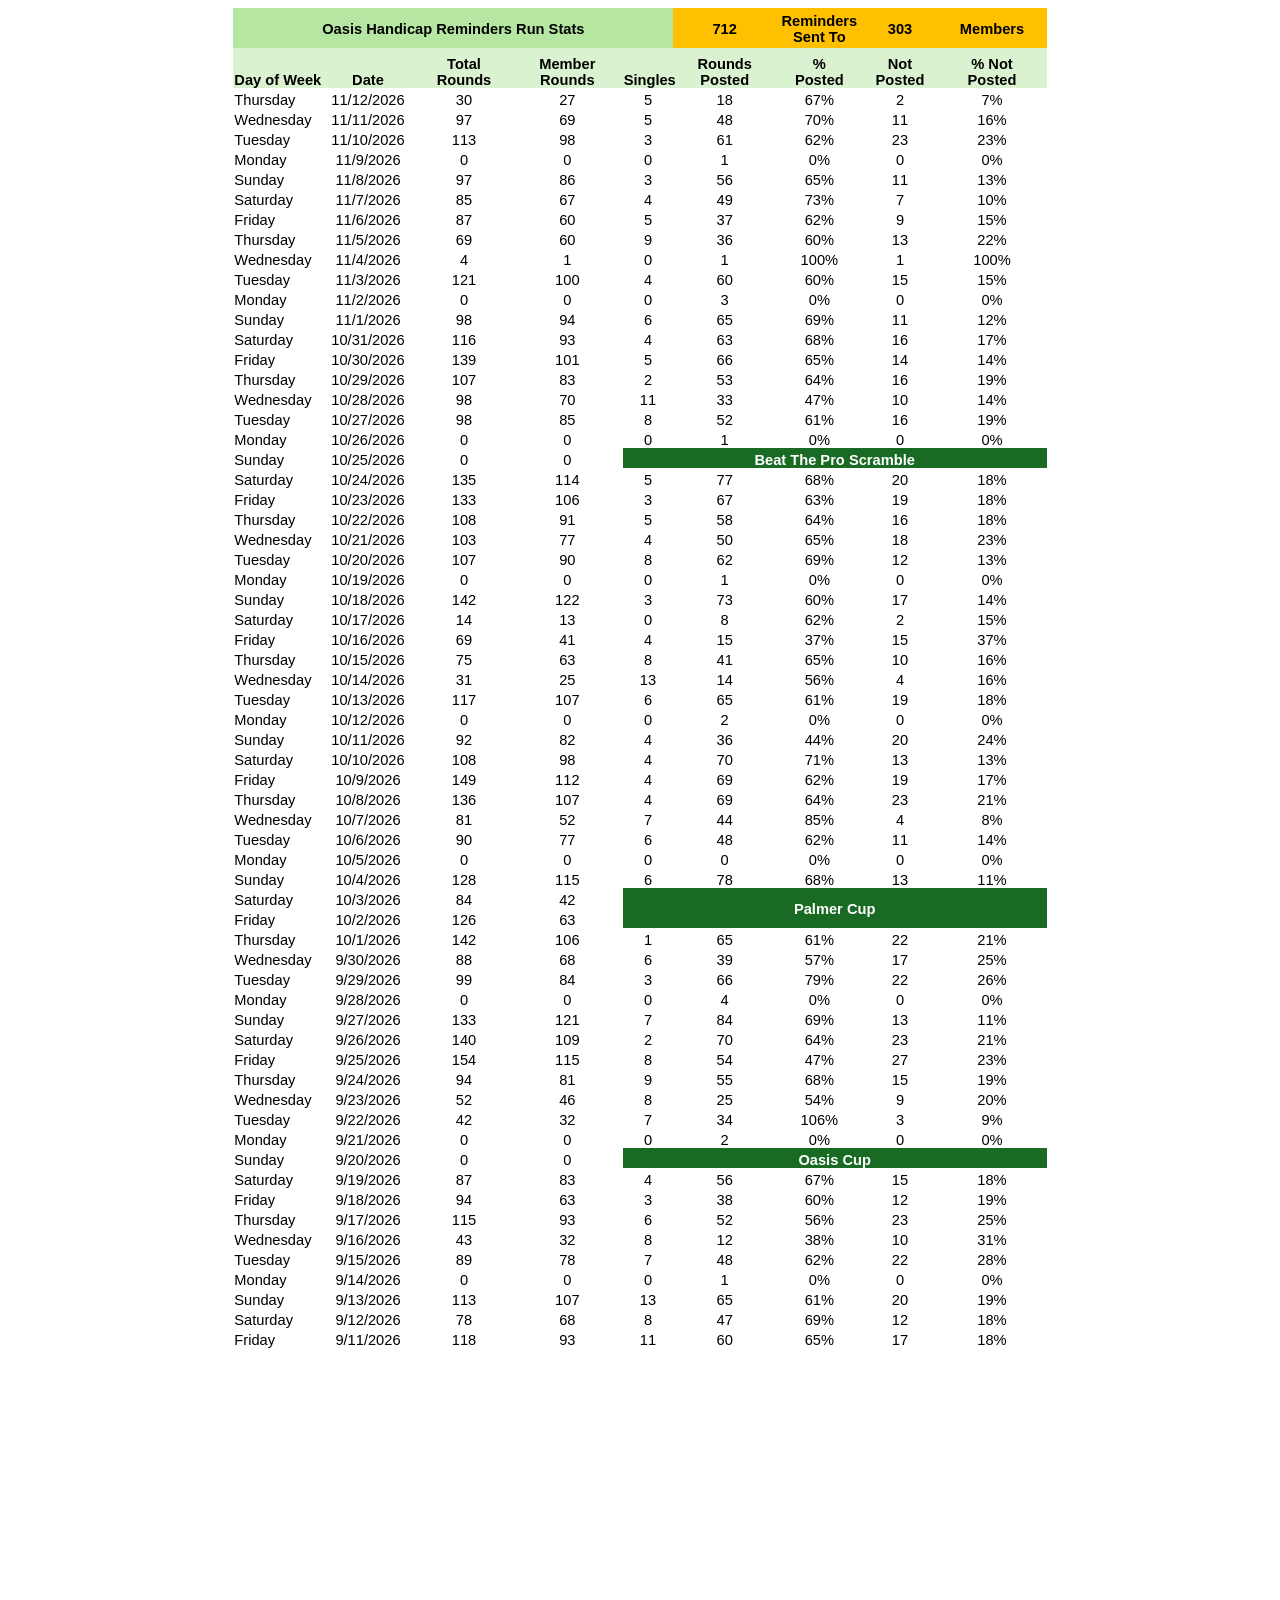
==== commit 6456adc3: "Automated update via PowerShell (2026-11-13 19:15)" ====
--- a/index.html
+++ b/index.html
@@ -7,11 +7,11 @@
 <meta name=ProgId content=Excel.Sheet>
 <meta name=Generator content="Microsoft Excel 15">
 <link rel=File-List href="index_files/filelist.xml">
-<style id="MissingPosts_11838_Styles">
+<style id="MissingPosts_13218_Styles">
 <!--table
 	{mso-displayed-decimal-separator:"\.";
 	mso-displayed-thousand-separator:"\,";}
-.xl1511838
+.xl1513218
 	{padding-top:1px;
 	padding-right:1px;
 	padding-left:1px;
@@ -29,7 +29,7 @@
 	mso-background-source:auto;
 	mso-pattern:auto;
 	white-space:nowrap;}
-.xl6311838
+.xl6313218
 	{padding-top:1px;
 	padding-right:1px;
 	padding-left:1px;
@@ -47,7 +47,7 @@
 	mso-background-source:auto;
 	mso-pattern:auto;
 	white-space:nowrap;}
-.xl6411838
+.xl6413218
 	{padding-top:1px;
 	padding-right:1px;
 	padding-left:1px;
@@ -65,7 +65,7 @@
 	background:#DAF2D0;
 	mso-pattern:black none;
 	white-space:nowrap;}
-.xl6511838
+.xl6513218
 	{padding-top:1px;
 	padding-right:1px;
 	padding-left:1px;
@@ -83,7 +83,7 @@
 	background:#DAF2D0;
 	mso-pattern:black none;
 	white-space:nowrap;}
-.xl6611838
+.xl6613218
 	{padding-top:1px;
 	padding-right:1px;
 	padding-left:1px;
@@ -101,7 +101,7 @@
 	mso-background-source:auto;
 	mso-pattern:auto;
 	white-space:nowrap;}
-.xl6711838
+.xl6713218
 	{padding-top:1px;
 	padding-right:1px;
 	padding-left:1px;
@@ -119,7 +119,7 @@
 	mso-background-source:auto;
 	mso-pattern:auto;
 	white-space:nowrap;}
-.xl6811838
+.xl6813218
 	{padding-top:1px;
 	padding-right:1px;
 	padding-left:1px;
@@ -137,7 +137,7 @@
 	background:#DAF2D0;
 	mso-pattern:black none;
 	white-space:nowrap;}
-.xl6911838
+.xl6913218
 	{padding-top:1px;
 	padding-right:1px;
 	padding-left:1px;
@@ -155,7 +155,7 @@
 	background:#DAF2D0;
 	mso-pattern:black none;
 	white-space:normal;}
-.xl7011838
+.xl7013218
 	{padding-top:1px;
 	padding-right:1px;
 	padding-left:1px;
@@ -173,7 +173,7 @@
 	background:#DAF2D0;
 	mso-pattern:black none;
 	white-space:normal;}
-.xl7111838
+.xl7113218
 	{padding-top:1px;
 	padding-right:1px;
 	padding-left:1px;
@@ -191,7 +191,7 @@
 	background:#FFC000;
 	mso-pattern:black none;
 	white-space:nowrap;}
-.xl7211838
+.xl7213218
 	{padding-top:1px;
 	padding-right:1px;
 	padding-left:1px;
@@ -209,7 +209,7 @@
 	background:#FFC000;
 	mso-pattern:black none;
 	white-space:normal;}
-.xl7311838
+.xl7313218
 	{padding-top:1px;
 	padding-right:1px;
 	padding-left:1px;
@@ -227,7 +227,7 @@
 	background:#FFC000;
 	mso-pattern:black none;
 	white-space:nowrap;}
-.xl7411838
+.xl7413218
 	{padding-top:1px;
 	padding-right:1px;
 	padding-left:1px;
@@ -245,7 +245,7 @@
 	mso-background-source:auto;
 	mso-pattern:auto;
 	white-space:nowrap;}
-.xl7511838
+.xl7513218
 	{padding-top:1px;
 	padding-right:1px;
 	padding-left:1px;
@@ -263,7 +263,7 @@
 	background:#B5E6A2;
 	mso-pattern:black none;
 	white-space:nowrap;}
-.xl7611838
+.xl7613218
 	{padding-top:1px;
 	padding-right:1px;
 	padding-left:1px;
@@ -281,7 +281,7 @@
 	background:#196B24;
 	mso-pattern:black none;
 	white-space:nowrap;}
-.xl7711838
+.xl7713218
 	{padding-top:1px;
 	padding-right:1px;
 	padding-left:1px;
@@ -313,871 +313,882 @@
 <!--START OF OUTPUT FROM EXCEL PUBLISH AS WEB PAGE WIZARD -->
 <!----------------------------->
 
-<div id="MissingPosts_11838" align=center x:publishsource="Excel">
+<div id="MissingPosts_13218" align=center x:publishsource="Excel">
 
 <table border=0 cellpadding=0 cellspacing=0 width=812 style='border-collapse:
  collapse;table-layout:fixed;width:610pt'>
  <col width=86 style='mso-width-source:userset;mso-width-alt:3145;width:65pt'>
- <col class=xl6711838 width=96 style='mso-width-source:userset;mso-width-alt:
+ <col class=xl6713218 width=96 style='mso-width-source:userset;mso-width-alt:
  3510;width:72pt'>
- <col class=xl6311838 width=96 style='mso-width-source:userset;mso-width-alt:
+ <col class=xl6313218 width=96 style='mso-width-source:userset;mso-width-alt:
  3510;width:72pt'>
- <col class=xl6311838 width=111 style='mso-width-source:userset;mso-width-alt:
+ <col class=xl6313218 width=111 style='mso-width-source:userset;mso-width-alt:
  4059;width:83pt'>
- <col class=xl6311838 width=51 style='mso-width-source:userset;mso-width-alt:
+ <col class=xl6313218 width=51 style='mso-width-source:userset;mso-width-alt:
  1865;width:38pt'>
- <col class=xl6311838 width=103 style='mso-width-source:userset;mso-width-alt:
+ <col class=xl6313218 width=103 style='mso-width-source:userset;mso-width-alt:
  3766;width:77pt'>
- <col class=xl6311838 width=86 style='mso-width-source:userset;mso-width-alt:
+ <col class=xl6313218 width=86 style='mso-width-source:userset;mso-width-alt:
  3145;width:65pt'>
- <col class=xl6311838 width=74 style='mso-width-source:userset;mso-width-alt:
+ <col class=xl6313218 width=74 style='mso-width-source:userset;mso-width-alt:
  2706;width:56pt'>
- <col class=xl6611838 width=109 style='mso-width-source:userset;mso-width-alt:
+ <col class=xl6613218 width=109 style='mso-width-source:userset;mso-width-alt:
  3986;width:82pt'>
  <tr height=40 style='height:30.0pt'>
-  <td colspan=5 height=40 class=xl7511838 width=440 style='height:30.0pt;
+  <td colspan=5 height=40 class=xl7513218 width=440 style='height:30.0pt;
   width:330pt'>Oasis Handicap Reminders Run Stats</td>
-  <td class=xl7111838 width=103 style='width:77pt'>710</td>
-  <td class=xl7211838 width=86 style='width:65pt'>Reminders<br />
+  <td class=xl7113218 width=103 style='width:77pt'>712</td>
+  <td class=xl7213218 width=86 style='width:65pt'>Reminders<br />
     Sent To</td>
-  <td class=xl7111838 width=74 style='width:56pt'>303</td>
-  <td class=xl7311838 width=109 style='width:82pt'>Members</td>
+  <td class=xl7113218 width=74 style='width:56pt'>303</td>
+  <td class=xl7313218 width=109 style='width:82pt'>Members</td>
  </tr>
  <tr height=40 style='height:30.0pt'>
-  <td height=40 class=xl6511838 style='height:30.0pt'>Day of Week</td>
-  <td class=xl6811838>Date</td>
-  <td class=xl6911838 width=96 style='width:72pt'>Total <br />
+  <td height=40 class=xl6513218 style='height:30.0pt'>Day of Week</td>
+  <td class=xl6813218>Date</td>
+  <td class=xl6913218 width=96 style='width:72pt'>Total <br />
     Rounds</td>
-  <td class=xl6911838 width=111 style='width:83pt'>Member<br />
+  <td class=xl6913218 width=111 style='width:83pt'>Member<br />
     Rounds</td>
-  <td class=xl6411838>Singles</td>
-  <td class=xl6911838 width=103 style='width:77pt'>Rounds<br />
+  <td class=xl6413218>Singles</td>
+  <td class=xl6913218 width=103 style='width:77pt'>Rounds<br />
     Posted</td>
-  <td class=xl6911838 width=86 style='width:65pt'>%<br />
+  <td class=xl6913218 width=86 style='width:65pt'>%<br />
     Posted</td>
-  <td class=xl6911838 width=74 style='width:56pt'>Not<br />
+  <td class=xl6913218 width=74 style='width:56pt'>Not<br />
     Posted</td>
-  <td class=xl7011838 width=109 style='width:82pt'>% Not<br />
+  <td class=xl7013218 width=109 style='width:82pt'>% Not<br />
     Posted</td>
  </tr>
  <tr height=0 style='display:none'>
-  <td class=xl1511838>Wednesday</td>
-  <td class=xl6711838>11/11/2026</td>
-  <td class=xl6311838>97</td>
-  <td class=xl6311838>69</td>
-  <td class=xl6311838>5</td>
-  <td class=xl6311838>48</td>
-  <td class=xl6611838>70%</td>
-  <td class=xl6311838>11</td>
-  <td class=xl6611838>16%</td>
- </tr>
- <tr height=20 style='height:15.0pt'>
-  <td height=20 class=xl1511838 style='height:15.0pt'>Wednesday</td>
-  <td class=xl6711838>11/11/2026</td>
-  <td class=xl6311838>97</td>
-  <td class=xl6311838>69</td>
-  <td class=xl6311838>5</td>
-  <td class=xl6311838>48</td>
-  <td class=xl6611838>70%</td>
-  <td class=xl6311838>11</td>
-  <td class=xl6611838>16%</td>
- </tr>
- <tr height=20 style='height:15.0pt'>
-  <td height=20 class=xl1511838 style='height:15.0pt'>Tuesday</td>
-  <td class=xl6711838>11/10/2026</td>
-  <td class=xl6311838>113</td>
-  <td class=xl6311838>98</td>
-  <td class=xl6311838>3</td>
-  <td class=xl6311838>61</td>
-  <td class=xl6611838>62%</td>
-  <td class=xl6311838>23</td>
-  <td class=xl6611838>23%</td>
- </tr>
- <tr height=20 style='height:15.0pt'>
-  <td height=20 class=xl1511838 style='height:15.0pt'>Monday</td>
-  <td class=xl6711838>11/9/2026</td>
-  <td class=xl6311838>0</td>
-  <td class=xl6311838>0</td>
-  <td class=xl6311838>0</td>
-  <td class=xl6311838>1</td>
-  <td class=xl6611838>0%</td>
-  <td class=xl6311838>0</td>
-  <td class=xl6611838>0%</td>
- </tr>
- <tr height=20 style='height:15.0pt'>
-  <td height=20 class=xl1511838 style='height:15.0pt'>Sunday</td>
-  <td class=xl6711838>11/8/2026</td>
-  <td class=xl6311838>97</td>
-  <td class=xl6311838>86</td>
-  <td class=xl6311838>3</td>
-  <td class=xl6311838>56</td>
-  <td class=xl6611838>65%</td>
-  <td class=xl6311838>11</td>
-  <td class=xl6611838>13%</td>
- </tr>
- <tr height=20 style='height:15.0pt'>
-  <td height=20 class=xl1511838 style='height:15.0pt'>Saturday</td>
-  <td class=xl6711838>11/7/2026</td>
-  <td class=xl6311838>85</td>
-  <td class=xl6311838>67</td>
-  <td class=xl6311838>4</td>
-  <td class=xl6311838>49</td>
-  <td class=xl6611838>73%</td>
-  <td class=xl6311838>7</td>
-  <td class=xl6611838>10%</td>
- </tr>
- <tr height=20 style='height:15.0pt'>
-  <td height=20 class=xl1511838 style='height:15.0pt'>Friday</td>
-  <td class=xl6711838>11/6/2026</td>
-  <td class=xl6311838>87</td>
-  <td class=xl6311838>60</td>
-  <td class=xl6311838>5</td>
-  <td class=xl6311838>37</td>
-  <td class=xl6611838>62%</td>
-  <td class=xl6311838>9</td>
-  <td class=xl6611838>15%</td>
- </tr>
- <tr height=20 style='height:15.0pt'>
-  <td height=20 class=xl1511838 style='height:15.0pt'>Thursday</td>
-  <td class=xl6711838>11/5/2026</td>
-  <td class=xl6311838>69</td>
-  <td class=xl6311838>60</td>
-  <td class=xl6311838>9</td>
-  <td class=xl6311838>36</td>
-  <td class=xl6611838>60%</td>
-  <td class=xl6311838>13</td>
-  <td class=xl6611838>22%</td>
- </tr>
- <tr height=20 style='height:15.0pt'>
-  <td height=20 class=xl1511838 style='height:15.0pt'>Wednesday</td>
-  <td class=xl6711838>11/4/2026</td>
-  <td class=xl6311838>4</td>
-  <td class=xl6311838>1</td>
-  <td class=xl6311838>0</td>
-  <td class=xl6311838>1</td>
-  <td class=xl6611838>100%</td>
-  <td class=xl6311838>1</td>
-  <td class=xl6611838>100%</td>
- </tr>
- <tr height=20 style='height:15.0pt'>
-  <td height=20 class=xl1511838 style='height:15.0pt'>Tuesday</td>
-  <td class=xl6711838>11/3/2026</td>
-  <td class=xl6311838>121</td>
-  <td class=xl6311838>100</td>
-  <td class=xl6311838>4</td>
-  <td class=xl6311838>60</td>
-  <td class=xl6611838>60%</td>
-  <td class=xl6311838>15</td>
-  <td class=xl6611838>15%</td>
- </tr>
- <tr height=20 style='height:15.0pt'>
-  <td height=20 class=xl1511838 style='height:15.0pt'>Monday</td>
-  <td class=xl6711838>11/2/2026</td>
-  <td class=xl6311838>0</td>
-  <td class=xl6311838>0</td>
-  <td class=xl6311838>0</td>
-  <td class=xl6311838>3</td>
-  <td class=xl6611838>0%</td>
-  <td class=xl6311838>0</td>
-  <td class=xl6611838>0%</td>
- </tr>
- <tr height=20 style='height:15.0pt'>
-  <td height=20 class=xl1511838 style='height:15.0pt'>Sunday</td>
-  <td class=xl6711838>11/1/2026</td>
-  <td class=xl6311838>98</td>
-  <td class=xl6311838>94</td>
-  <td class=xl6311838>6</td>
-  <td class=xl6311838>65</td>
-  <td class=xl6611838>69%</td>
-  <td class=xl6311838>11</td>
-  <td class=xl6611838>12%</td>
- </tr>
- <tr height=20 style='height:15.0pt'>
-  <td height=20 class=xl1511838 style='height:15.0pt'>Saturday</td>
-  <td class=xl6711838>10/31/2026</td>
-  <td class=xl6311838>116</td>
-  <td class=xl6311838>93</td>
-  <td class=xl6311838>4</td>
-  <td class=xl6311838>63</td>
-  <td class=xl6611838>68%</td>
-  <td class=xl6311838>16</td>
-  <td class=xl6611838>17%</td>
- </tr>
- <tr height=20 style='height:15.0pt'>
-  <td height=20 class=xl1511838 style='height:15.0pt'>Friday</td>
-  <td class=xl6711838>10/30/2026</td>
-  <td class=xl6311838>139</td>
-  <td class=xl6311838>101</td>
-  <td class=xl6311838>5</td>
-  <td class=xl6311838>66</td>
-  <td class=xl6611838>65%</td>
-  <td class=xl6311838>14</td>
-  <td class=xl6611838>14%</td>
- </tr>
- <tr height=20 style='height:15.0pt'>
-  <td height=20 class=xl1511838 style='height:15.0pt'>Thursday</td>
-  <td class=xl6711838>10/29/2026</td>
-  <td class=xl6311838>107</td>
-  <td class=xl6311838>83</td>
-  <td class=xl6311838>2</td>
-  <td class=xl6311838>53</td>
-  <td class=xl6611838>64%</td>
-  <td class=xl6311838>16</td>
-  <td class=xl6611838>19%</td>
- </tr>
- <tr height=20 style='height:15.0pt'>
-  <td height=20 class=xl1511838 style='height:15.0pt'>Wednesday</td>
-  <td class=xl6711838>10/28/2026</td>
-  <td class=xl6311838>98</td>
-  <td class=xl6311838>70</td>
-  <td class=xl6311838>11</td>
-  <td class=xl6311838>33</td>
-  <td class=xl6611838>47%</td>
-  <td class=xl6311838>10</td>
-  <td class=xl6611838>14%</td>
- </tr>
- <tr height=20 style='height:15.0pt'>
-  <td height=20 class=xl1511838 style='height:15.0pt'>Tuesday</td>
-  <td class=xl6711838>10/27/2026</td>
-  <td class=xl6311838>98</td>
-  <td class=xl6311838>85</td>
-  <td class=xl6311838>8</td>
-  <td class=xl6311838>52</td>
-  <td class=xl6611838>61%</td>
-  <td class=xl6311838>16</td>
-  <td class=xl6611838>19%</td>
- </tr>
- <tr height=20 style='height:15.0pt'>
-  <td height=20 class=xl1511838 style='height:15.0pt'>Monday</td>
-  <td class=xl6711838>10/26/2026</td>
-  <td class=xl6311838>0</td>
-  <td class=xl6311838>0</td>
-  <td class=xl6311838>0</td>
-  <td class=xl6311838>1</td>
-  <td class=xl6611838>0%</td>
-  <td class=xl6311838>0</td>
-  <td class=xl6611838>0%</td>
- </tr>
- <tr height=20 style='height:15.0pt'>
-  <td height=20 class=xl1511838 style='height:15.0pt'>Sunday</td>
-  <td class=xl6711838>10/25/2026</td>
-  <td class=xl6311838>0</td>
-  <td class=xl6311838>0</td>
-  <td colspan=5 class=xl7711838>Beat The Pro Scramble</td>
- </tr>
- <tr height=20 style='height:15.0pt'>
-  <td height=20 class=xl1511838 style='height:15.0pt'>Saturday</td>
-  <td class=xl6711838>10/24/2026</td>
-  <td class=xl6311838>135</td>
-  <td class=xl6311838>114</td>
-  <td class=xl6311838>5</td>
-  <td class=xl6311838>77</td>
-  <td class=xl6611838>68%</td>
-  <td class=xl6311838>20</td>
-  <td class=xl6611838>18%</td>
- </tr>
- <tr height=20 style='height:15.0pt'>
-  <td height=20 class=xl1511838 style='height:15.0pt'>Friday</td>
-  <td class=xl6711838>10/23/2026</td>
-  <td class=xl6311838>133</td>
-  <td class=xl6311838>106</td>
-  <td class=xl6311838>3</td>
-  <td class=xl6311838>67</td>
-  <td class=xl6611838>63%</td>
-  <td class=xl6311838>19</td>
-  <td class=xl6611838>18%</td>
- </tr>
- <tr height=20 style='height:15.0pt'>
-  <td height=20 class=xl1511838 style='height:15.0pt'>Thursday</td>
-  <td class=xl6711838>10/22/2026</td>
-  <td class=xl6311838>108</td>
-  <td class=xl6311838>91</td>
-  <td class=xl6311838>5</td>
-  <td class=xl6311838>58</td>
-  <td class=xl6611838>64%</td>
-  <td class=xl6311838>16</td>
-  <td class=xl6611838>18%</td>
- </tr>
- <tr height=20 style='height:15.0pt'>
-  <td height=20 class=xl1511838 style='height:15.0pt'>Wednesday</td>
-  <td class=xl6711838>10/21/2026</td>
-  <td class=xl6311838>103</td>
-  <td class=xl6311838>77</td>
-  <td class=xl6311838>4</td>
-  <td class=xl6311838>50</td>
-  <td class=xl6611838>65%</td>
-  <td class=xl6311838>18</td>
-  <td class=xl6611838>23%</td>
- </tr>
- <tr height=20 style='height:15.0pt'>
-  <td height=20 class=xl1511838 style='height:15.0pt'>Tuesday</td>
-  <td class=xl6711838>10/20/2026</td>
-  <td class=xl6311838>107</td>
-  <td class=xl6311838>90</td>
-  <td class=xl6311838>8</td>
-  <td class=xl6311838>62</td>
-  <td class=xl6611838>69%</td>
-  <td class=xl6311838>12</td>
-  <td class=xl6611838>13%</td>
- </tr>
- <tr height=20 style='height:15.0pt'>
-  <td height=20 class=xl1511838 style='height:15.0pt'>Monday</td>
-  <td class=xl6711838>10/19/2026</td>
-  <td class=xl6311838>0</td>
-  <td class=xl6311838>0</td>
-  <td class=xl6311838>0</td>
-  <td class=xl6311838>1</td>
-  <td class=xl6611838>0%</td>
-  <td class=xl6311838>0</td>
-  <td class=xl6611838>0%</td>
- </tr>
- <tr height=20 style='height:15.0pt'>
-  <td height=20 class=xl1511838 style='height:15.0pt'>Sunday</td>
-  <td class=xl6711838>10/18/2026</td>
-  <td class=xl6311838>142</td>
-  <td class=xl6311838>122</td>
-  <td class=xl6311838>3</td>
-  <td class=xl6311838>73</td>
-  <td class=xl6611838>60%</td>
-  <td class=xl6311838>17</td>
-  <td class=xl6611838>14%</td>
- </tr>
- <tr height=20 style='height:15.0pt'>
-  <td height=20 class=xl1511838 style='height:15.0pt'>Saturday</td>
-  <td class=xl6711838>10/17/2026</td>
-  <td class=xl6311838>14</td>
-  <td class=xl6311838>13</td>
-  <td class=xl6311838>0</td>
-  <td class=xl6311838>8</td>
-  <td class=xl6611838>62%</td>
-  <td class=xl6311838>2</td>
-  <td class=xl6611838>15%</td>
- </tr>
- <tr height=20 style='height:15.0pt'>
-  <td height=20 class=xl1511838 style='height:15.0pt'>Friday</td>
-  <td class=xl6711838>10/16/2026</td>
-  <td class=xl6311838>69</td>
-  <td class=xl6311838>41</td>
-  <td class=xl6311838>4</td>
-  <td class=xl6311838>15</td>
-  <td class=xl6611838>37%</td>
-  <td class=xl6311838>15</td>
-  <td class=xl6611838>37%</td>
- </tr>
- <tr height=20 style='height:15.0pt'>
-  <td height=20 class=xl1511838 style='height:15.0pt'>Thursday</td>
-  <td class=xl6711838>10/15/2026</td>
-  <td class=xl6311838>75</td>
-  <td class=xl6311838>63</td>
-  <td class=xl6311838>8</td>
-  <td class=xl6311838>41</td>
-  <td class=xl6611838>65%</td>
-  <td class=xl6311838>10</td>
-  <td class=xl6611838>16%</td>
- </tr>
- <tr height=20 style='height:15.0pt'>
-  <td height=20 class=xl1511838 style='height:15.0pt'>Wednesday</td>
-  <td class=xl6711838>10/14/2026</td>
-  <td class=xl6311838>31</td>
-  <td class=xl6311838>25</td>
-  <td class=xl6311838>13</td>
-  <td class=xl6311838>14</td>
-  <td class=xl6611838>56%</td>
-  <td class=xl6311838>4</td>
-  <td class=xl6611838>16%</td>
- </tr>
- <tr height=20 style='height:15.0pt'>
-  <td height=20 class=xl1511838 style='height:15.0pt'>Tuesday</td>
-  <td class=xl6711838>10/13/2026</td>
-  <td class=xl6311838>117</td>
-  <td class=xl6311838>107</td>
-  <td class=xl6311838>6</td>
-  <td class=xl6311838>65</td>
-  <td class=xl6611838>61%</td>
-  <td class=xl6311838>19</td>
-  <td class=xl6611838>18%</td>
- </tr>
- <tr height=20 style='height:15.0pt'>
-  <td height=20 class=xl1511838 style='height:15.0pt'>Monday</td>
-  <td class=xl6711838>10/12/2026</td>
-  <td class=xl6311838>0</td>
-  <td class=xl6311838>0</td>
-  <td class=xl6311838>0</td>
-  <td class=xl6311838>2</td>
-  <td class=xl6611838>0%</td>
-  <td class=xl6311838>0</td>
-  <td class=xl6611838>0%</td>
- </tr>
- <tr height=20 style='height:15.0pt'>
-  <td height=20 class=xl1511838 style='height:15.0pt'>Sunday</td>
-  <td class=xl6711838>10/11/2026</td>
-  <td class=xl6311838>92</td>
-  <td class=xl6311838>82</td>
-  <td class=xl6311838>4</td>
-  <td class=xl6311838>36</td>
-  <td class=xl6611838>44%</td>
-  <td class=xl6311838>20</td>
-  <td class=xl6611838>24%</td>
- </tr>
- <tr height=20 style='height:15.0pt'>
-  <td height=20 class=xl1511838 style='height:15.0pt'>Saturday</td>
-  <td class=xl6711838>10/10/2026</td>
-  <td class=xl6311838>108</td>
-  <td class=xl6311838>98</td>
-  <td class=xl6311838>4</td>
-  <td class=xl6311838>70</td>
-  <td class=xl6611838>71%</td>
-  <td class=xl6311838>13</td>
-  <td class=xl6611838>13%</td>
- </tr>
- <tr height=20 style='height:15.0pt'>
-  <td height=20 class=xl1511838 style='height:15.0pt'>Friday</td>
-  <td class=xl6711838>10/9/2026</td>
-  <td class=xl6311838>149</td>
-  <td class=xl6311838>112</td>
-  <td class=xl6311838>4</td>
-  <td class=xl6311838>69</td>
-  <td class=xl6611838>62%</td>
-  <td class=xl6311838>19</td>
-  <td class=xl6611838>17%</td>
- </tr>
- <tr height=20 style='height:15.0pt'>
-  <td height=20 class=xl1511838 style='height:15.0pt'>Thursday</td>
-  <td class=xl6711838>10/8/2026</td>
-  <td class=xl6311838>136</td>
-  <td class=xl6311838>107</td>
-  <td class=xl6311838>4</td>
-  <td class=xl6311838>69</td>
-  <td class=xl6611838>64%</td>
-  <td class=xl6311838>23</td>
-  <td class=xl6611838>21%</td>
- </tr>
- <tr height=20 style='height:15.0pt'>
-  <td height=20 class=xl1511838 style='height:15.0pt'>Wednesday</td>
-  <td class=xl6711838>10/7/2026</td>
-  <td class=xl6311838>81</td>
-  <td class=xl6311838>52</td>
-  <td class=xl6311838>7</td>
-  <td class=xl6311838>44</td>
-  <td class=xl6611838>85%</td>
-  <td class=xl6311838>4</td>
-  <td class=xl6611838>8%</td>
- </tr>
- <tr height=20 style='height:15.0pt'>
-  <td height=20 class=xl1511838 style='height:15.0pt'>Tuesday</td>
-  <td class=xl6711838>10/6/2026</td>
-  <td class=xl6311838>90</td>
-  <td class=xl6311838>77</td>
-  <td class=xl6311838>6</td>
-  <td class=xl6311838>48</td>
-  <td class=xl6611838>62%</td>
-  <td class=xl6311838>11</td>
-  <td class=xl6611838>14%</td>
- </tr>
- <tr height=20 style='height:15.0pt'>
-  <td height=20 class=xl1511838 style='height:15.0pt'>Monday</td>
-  <td class=xl6711838>10/5/2026</td>
-  <td class=xl6311838>0</td>
-  <td class=xl6311838>0</td>
-  <td class=xl6311838>0</td>
-  <td class=xl6311838>0</td>
-  <td class=xl6611838>0%</td>
-  <td class=xl6311838>0</td>
-  <td class=xl6611838>0%</td>
- </tr>
- <tr height=20 style='height:15.0pt'>
-  <td height=20 class=xl1511838 style='height:15.0pt'>Sunday</td>
-  <td class=xl6711838>10/4/2026</td>
-  <td class=xl6311838>128</td>
-  <td class=xl6311838>115</td>
-  <td class=xl6311838>6</td>
-  <td class=xl6311838>78</td>
-  <td class=xl6611838>68%</td>
-  <td class=xl6311838>13</td>
-  <td class=xl6611838>11%</td>
- </tr>
- <tr height=20 style='height:15.0pt'>
-  <td height=20 class=xl1511838 style='height:15.0pt'>Saturday</td>
-  <td class=xl6711838>10/3/2026</td>
-  <td class=xl6311838>84</td>
-  <td class=xl6311838>42</td>
-  <td colspan=5 rowspan=2 class=xl7611838>Palmer Cup</td>
- </tr>
- <tr height=20 style='height:15.0pt'>
-  <td height=20 class=xl1511838 style='height:15.0pt'>Friday</td>
-  <td class=xl6711838>10/2/2026</td>
-  <td class=xl6311838>126</td>
-  <td class=xl6311838>63</td>
- </tr>
- <tr height=20 style='height:15.0pt'>
-  <td height=20 class=xl1511838 style='height:15.0pt'>Thursday</td>
-  <td class=xl6711838>10/1/2026</td>
-  <td class=xl6311838>142</td>
-  <td class=xl6311838>106</td>
-  <td class=xl6311838>1</td>
-  <td class=xl6311838>65</td>
-  <td class=xl6611838>61%</td>
-  <td class=xl6311838>22</td>
-  <td class=xl6611838>21%</td>
- </tr>
- <tr height=20 style='height:15.0pt'>
-  <td height=20 class=xl1511838 style='height:15.0pt'>Wednesday</td>
-  <td class=xl6711838>9/30/2026</td>
-  <td class=xl6311838>88</td>
-  <td class=xl6311838>68</td>
-  <td class=xl6311838>6</td>
-  <td class=xl6311838>39</td>
-  <td class=xl6611838>57%</td>
-  <td class=xl6311838>17</td>
-  <td class=xl6611838>25%</td>
- </tr>
- <tr height=20 style='height:15.0pt'>
-  <td height=20 class=xl1511838 style='height:15.0pt'>Tuesday</td>
-  <td class=xl6711838>9/29/2026</td>
-  <td class=xl6311838>99</td>
-  <td class=xl6311838>84</td>
-  <td class=xl6311838>3</td>
-  <td class=xl6311838>66</td>
-  <td class=xl6611838>79%</td>
-  <td class=xl6311838>22</td>
-  <td class=xl6611838>26%</td>
- </tr>
- <tr height=20 style='height:15.0pt'>
-  <td height=20 class=xl1511838 style='height:15.0pt'>Monday</td>
-  <td class=xl6711838>9/28/2026</td>
-  <td class=xl6311838>0</td>
-  <td class=xl6311838>0</td>
-  <td class=xl6311838>0</td>
-  <td class=xl6311838>4</td>
-  <td class=xl6611838>0%</td>
-  <td class=xl6311838>0</td>
-  <td class=xl6611838>0%</td>
- </tr>
- <tr height=20 style='height:15.0pt'>
-  <td height=20 class=xl1511838 style='height:15.0pt'>Sunday</td>
-  <td class=xl6711838>9/27/2026</td>
-  <td class=xl6311838>133</td>
-  <td class=xl6311838>121</td>
-  <td class=xl6311838>7</td>
-  <td class=xl6311838>84</td>
-  <td class=xl6611838>69%</td>
-  <td class=xl6311838>13</td>
-  <td class=xl6611838>11%</td>
- </tr>
- <tr height=20 style='height:15.0pt'>
-  <td height=20 class=xl1511838 style='height:15.0pt'>Saturday</td>
-  <td class=xl6711838>9/26/2026</td>
-  <td class=xl6311838>140</td>
-  <td class=xl6311838>109</td>
-  <td class=xl6311838>2</td>
-  <td class=xl6311838>70</td>
-  <td class=xl6611838>64%</td>
-  <td class=xl6311838>23</td>
-  <td class=xl6611838>21%</td>
- </tr>
- <tr height=20 style='height:15.0pt'>
-  <td height=20 class=xl1511838 style='height:15.0pt'>Friday</td>
-  <td class=xl6711838>9/25/2026</td>
-  <td class=xl6311838>154</td>
-  <td class=xl6311838>115</td>
-  <td class=xl6311838>8</td>
-  <td class=xl6311838>54</td>
-  <td class=xl6611838>47%</td>
-  <td class=xl6311838>27</td>
-  <td class=xl6611838>23%</td>
- </tr>
- <tr height=20 style='height:15.0pt'>
-  <td height=20 class=xl1511838 style='height:15.0pt'>Thursday</td>
-  <td class=xl6711838>9/24/2026</td>
-  <td class=xl6311838>94</td>
-  <td class=xl6311838>81</td>
-  <td class=xl6311838>9</td>
-  <td class=xl6311838>55</td>
-  <td class=xl6611838>68%</td>
-  <td class=xl6311838>15</td>
-  <td class=xl6611838>19%</td>
- </tr>
- <tr height=20 style='height:15.0pt'>
-  <td height=20 class=xl1511838 style='height:15.0pt'>Wednesday</td>
-  <td class=xl6711838>9/23/2026</td>
-  <td class=xl6311838>52</td>
-  <td class=xl6311838>46</td>
-  <td class=xl6311838>8</td>
-  <td class=xl6311838>25</td>
-  <td class=xl6611838>54%</td>
-  <td class=xl6311838>9</td>
-  <td class=xl6611838>20%</td>
- </tr>
- <tr height=20 style='height:15.0pt'>
-  <td height=20 class=xl1511838 style='height:15.0pt'>Tuesday</td>
-  <td class=xl6711838>9/22/2026</td>
-  <td class=xl6311838>42</td>
-  <td class=xl6311838>32</td>
-  <td class=xl6311838>7</td>
-  <td class=xl6311838>34</td>
-  <td class=xl6611838>106%</td>
-  <td class=xl6311838>3</td>
-  <td class=xl6611838>9%</td>
- </tr>
- <tr height=20 style='height:15.0pt'>
-  <td height=20 class=xl1511838 style='height:15.0pt'>Monday</td>
-  <td class=xl6711838>9/21/2026</td>
-  <td class=xl7411838>0</td>
-  <td class=xl7411838>0</td>
-  <td class=xl7411838>0</td>
-  <td class=xl6311838>2</td>
-  <td class=xl6611838>0%</td>
-  <td class=xl6311838>0</td>
-  <td class=xl6611838>0%</td>
- </tr>
- <tr height=20 style='height:15.0pt'>
-  <td height=20 class=xl1511838 style='height:15.0pt'>Sunday</td>
-  <td class=xl6711838>9/20/2026</td>
-  <td class=xl6311838>0</td>
-  <td class=xl6311838>0</td>
-  <td colspan=5 class=xl7711838>Oasis Cup</td>
- </tr>
- <tr height=20 style='height:15.0pt'>
-  <td height=20 class=xl1511838 style='height:15.0pt'>Saturday</td>
-  <td class=xl6711838>9/19/2026</td>
-  <td class=xl6311838>87</td>
-  <td class=xl6311838>83</td>
-  <td class=xl6311838>4</td>
-  <td class=xl6311838>56</td>
-  <td class=xl6611838>67%</td>
-  <td class=xl6311838>15</td>
-  <td class=xl6611838>18%</td>
- </tr>
- <tr height=20 style='height:15.0pt'>
-  <td height=20 class=xl1511838 style='height:15.0pt'>Friday</td>
-  <td class=xl6711838>9/18/2026</td>
-  <td class=xl6311838>94</td>
-  <td class=xl6311838>63</td>
-  <td class=xl6311838>3</td>
-  <td class=xl6311838>38</td>
-  <td class=xl6611838>60%</td>
-  <td class=xl6311838>12</td>
-  <td class=xl6611838>19%</td>
- </tr>
- <tr height=20 style='height:15.0pt'>
-  <td height=20 class=xl1511838 style='height:15.0pt'>Thursday</td>
-  <td class=xl6711838>9/17/2026</td>
-  <td class=xl6311838>115</td>
-  <td class=xl6311838>93</td>
-  <td class=xl6311838>6</td>
-  <td class=xl6311838>52</td>
-  <td class=xl6611838>56%</td>
-  <td class=xl6311838>23</td>
-  <td class=xl6611838>25%</td>
- </tr>
- <tr height=20 style='height:15.0pt'>
-  <td height=20 class=xl1511838 style='height:15.0pt'>Wednesday</td>
-  <td class=xl6711838>9/16/2026</td>
-  <td class=xl6311838>43</td>
-  <td class=xl6311838>32</td>
-  <td class=xl6311838>8</td>
-  <td class=xl6311838>12</td>
-  <td class=xl6611838>38%</td>
-  <td class=xl6311838>10</td>
-  <td class=xl6611838>31%</td>
- </tr>
- <tr height=20 style='height:15.0pt'>
-  <td height=20 class=xl1511838 style='height:15.0pt'>Tuesday</td>
-  <td class=xl6711838>9/15/2026</td>
-  <td class=xl6311838>89</td>
-  <td class=xl6311838>78</td>
-  <td class=xl6311838>7</td>
-  <td class=xl6311838>48</td>
-  <td class=xl6611838>62%</td>
-  <td class=xl6311838>22</td>
-  <td class=xl6611838>28%</td>
- </tr>
- <tr height=20 style='height:15.0pt'>
-  <td height=20 class=xl1511838 style='height:15.0pt'>Monday</td>
-  <td class=xl6711838>9/14/2026</td>
-  <td class=xl6311838>0</td>
-  <td class=xl6311838>0</td>
-  <td class=xl6311838>0</td>
-  <td class=xl6311838>1</td>
-  <td class=xl6611838>0%</td>
-  <td class=xl6311838>0</td>
-  <td class=xl6611838>0%</td>
- </tr>
- <tr height=20 style='height:15.0pt'>
-  <td height=20 class=xl1511838 style='height:15.0pt'>Sunday</td>
-  <td class=xl6711838>9/13/2026</td>
-  <td class=xl6311838>113</td>
-  <td class=xl6311838>107</td>
-  <td class=xl6311838>13</td>
-  <td class=xl6311838>65</td>
-  <td class=xl6611838>61%</td>
-  <td class=xl6311838>20</td>
-  <td class=xl6611838>19%</td>
- </tr>
- <tr height=20 style='height:15.0pt'>
-  <td height=20 class=xl1511838 style='height:15.0pt'>Saturday</td>
-  <td class=xl6711838>9/12/2026</td>
-  <td class=xl6311838>78</td>
-  <td class=xl6311838>68</td>
-  <td class=xl6311838>8</td>
-  <td class=xl6311838>47</td>
-  <td class=xl6611838>69%</td>
-  <td class=xl6311838>12</td>
-  <td class=xl6611838>18%</td>
- </tr>
- <tr height=20 style='height:15.0pt'>
-  <td height=20 class=xl1511838 style='height:15.0pt'>Friday</td>
-  <td class=xl6711838>9/11/2026</td>
-  <td class=xl6311838>118</td>
-  <td class=xl6311838>93</td>
-  <td class=xl6311838>11</td>
-  <td class=xl6311838>60</td>
-  <td class=xl6611838>65%</td>
-  <td class=xl6311838>17</td>
-  <td class=xl6611838>18%</td>
- </tr>
- <tr height=20 style='height:15.0pt'>
-  <td height=20 class=xl1511838 style='height:15.0pt'></td>
-  <td class=xl6711838></td>
-  <td class=xl6311838></td>
-  <td class=xl6311838></td>
-  <td class=xl6311838></td>
-  <td class=xl6311838></td>
-  <td class=xl6611838></td>
-  <td class=xl6311838></td>
-  <td class=xl6611838></td>
- </tr>
- <tr height=20 style='height:15.0pt'>
-  <td height=20 class=xl1511838 style='height:15.0pt'></td>
-  <td class=xl6711838></td>
-  <td class=xl6311838></td>
-  <td class=xl6311838></td>
-  <td class=xl6311838></td>
-  <td class=xl6311838></td>
-  <td class=xl6611838></td>
-  <td class=xl6311838></td>
-  <td class=xl6611838></td>
- </tr>
- <tr height=20 style='height:15.0pt'>
-  <td height=20 class=xl1511838 style='height:15.0pt'></td>
-  <td class=xl6711838></td>
-  <td class=xl6311838></td>
-  <td class=xl6311838></td>
-  <td class=xl6311838></td>
-  <td class=xl6311838></td>
-  <td class=xl6611838></td>
-  <td class=xl6311838></td>
-  <td class=xl6611838></td>
- </tr>
- <tr height=20 style='height:15.0pt'>
-  <td height=20 class=xl1511838 style='height:15.0pt'></td>
-  <td class=xl6711838></td>
-  <td class=xl6311838></td>
-  <td class=xl6311838></td>
-  <td class=xl6311838></td>
-  <td class=xl6311838></td>
-  <td class=xl6611838></td>
-  <td class=xl6311838></td>
-  <td class=xl6611838></td>
- </tr>
- <tr height=20 style='height:15.0pt'>
-  <td height=20 class=xl1511838 style='height:15.0pt'></td>
-  <td class=xl6711838></td>
-  <td class=xl6311838></td>
-  <td class=xl6311838></td>
-  <td class=xl6311838></td>
-  <td class=xl6311838></td>
-  <td class=xl6611838></td>
-  <td class=xl6311838></td>
-  <td class=xl6611838></td>
- </tr>
- <tr height=20 style='height:15.0pt'>
-  <td height=20 class=xl1511838 style='height:15.0pt'></td>
-  <td class=xl6711838></td>
-  <td class=xl6311838></td>
-  <td class=xl6311838></td>
-  <td class=xl6311838></td>
-  <td class=xl6311838></td>
-  <td class=xl6611838></td>
-  <td class=xl6311838></td>
-  <td class=xl6611838></td>
- </tr>
- <tr height=20 style='height:15.0pt'>
-  <td height=20 class=xl1511838 style='height:15.0pt'></td>
-  <td class=xl6711838></td>
-  <td class=xl6311838></td>
-  <td class=xl6311838></td>
-  <td class=xl6311838></td>
-  <td class=xl6311838></td>
-  <td class=xl6611838></td>
-  <td class=xl6311838></td>
-  <td class=xl6611838></td>
- </tr>
- <tr height=20 style='height:15.0pt'>
-  <td height=20 class=xl1511838 style='height:15.0pt'></td>
-  <td class=xl6711838></td>
-  <td class=xl6311838></td>
-  <td class=xl6311838></td>
-  <td class=xl6311838></td>
-  <td class=xl6311838></td>
-  <td class=xl6611838></td>
-  <td class=xl6311838></td>
-  <td class=xl6611838></td>
- </tr>
- <tr height=20 style='height:15.0pt'>
-  <td height=20 class=xl1511838 style='height:15.0pt'></td>
-  <td class=xl6711838></td>
-  <td class=xl6311838></td>
-  <td class=xl6311838></td>
-  <td class=xl6311838></td>
-  <td class=xl6311838></td>
-  <td class=xl6611838></td>
-  <td class=xl6311838></td>
-  <td class=xl6611838></td>
- </tr>
- <tr height=20 style='height:15.0pt'>
-  <td height=20 class=xl1511838 style='height:15.0pt'></td>
-  <td class=xl6711838></td>
-  <td class=xl6311838></td>
-  <td class=xl6311838></td>
-  <td class=xl6311838></td>
-  <td class=xl6311838></td>
-  <td class=xl6611838></td>
-  <td class=xl6311838></td>
-  <td class=xl6611838></td>
- </tr>
- <tr height=20 style='height:15.0pt'>
-  <td height=20 class=xl1511838 style='height:15.0pt'></td>
-  <td class=xl6711838></td>
-  <td class=xl6311838></td>
-  <td class=xl6311838></td>
-  <td class=xl6311838></td>
-  <td class=xl6311838></td>
-  <td class=xl6611838></td>
-  <td class=xl6311838></td>
-  <td class=xl6611838></td>
- </tr>
- <tr height=20 style='height:15.0pt'>
-  <td height=20 class=xl1511838 style='height:15.0pt'></td>
-  <td class=xl6711838></td>
-  <td class=xl6311838></td>
-  <td class=xl6311838></td>
-  <td class=xl6311838></td>
-  <td class=xl6311838></td>
-  <td class=xl6611838></td>
-  <td class=xl6311838></td>
-  <td class=xl6611838></td>
- </tr>
- <tr height=20 style='height:15.0pt'>
-  <td height=20 class=xl1511838 style='height:15.0pt'></td>
-  <td class=xl6711838></td>
-  <td class=xl6311838></td>
-  <td class=xl6311838></td>
-  <td class=xl6311838></td>
-  <td class=xl6311838></td>
-  <td class=xl6611838></td>
-  <td class=xl6311838></td>
-  <td class=xl6611838></td>
+  <td class=xl1513218>Thursday</td>
+  <td class=xl6713218>11/12/2026</td>
+  <td class=xl6313218>30</td>
+  <td class=xl6313218>27</td>
+  <td class=xl6313218>5</td>
+  <td class=xl6313218>18</td>
+  <td class=xl6613218>67%</td>
+  <td class=xl6313218>2</td>
+  <td class=xl6613218>7%</td>
+ </tr>
+ <tr height=20 style='height:15.0pt'>
+  <td height=20 class=xl1513218 style='height:15.0pt'>Thursday</td>
+  <td class=xl6713218>11/12/2026</td>
+  <td class=xl6313218>30</td>
+  <td class=xl6313218>27</td>
+  <td class=xl6313218>5</td>
+  <td class=xl6313218>18</td>
+  <td class=xl6613218>67%</td>
+  <td class=xl6313218>2</td>
+  <td class=xl6613218>7%</td>
+ </tr>
+ <tr height=20 style='height:15.0pt'>
+  <td height=20 class=xl1513218 style='height:15.0pt'>Wednesday</td>
+  <td class=xl6713218>11/11/2026</td>
+  <td class=xl6313218>97</td>
+  <td class=xl6313218>69</td>
+  <td class=xl6313218>5</td>
+  <td class=xl6313218>48</td>
+  <td class=xl6613218>70%</td>
+  <td class=xl6313218>11</td>
+  <td class=xl6613218>16%</td>
+ </tr>
+ <tr height=20 style='height:15.0pt'>
+  <td height=20 class=xl1513218 style='height:15.0pt'>Tuesday</td>
+  <td class=xl6713218>11/10/2026</td>
+  <td class=xl6313218>113</td>
+  <td class=xl6313218>98</td>
+  <td class=xl6313218>3</td>
+  <td class=xl6313218>61</td>
+  <td class=xl6613218>62%</td>
+  <td class=xl6313218>23</td>
+  <td class=xl6613218>23%</td>
+ </tr>
+ <tr height=20 style='height:15.0pt'>
+  <td height=20 class=xl1513218 style='height:15.0pt'>Monday</td>
+  <td class=xl6713218>11/9/2026</td>
+  <td class=xl6313218>0</td>
+  <td class=xl6313218>0</td>
+  <td class=xl6313218>0</td>
+  <td class=xl6313218>1</td>
+  <td class=xl6613218>0%</td>
+  <td class=xl6313218>0</td>
+  <td class=xl6613218>0%</td>
+ </tr>
+ <tr height=20 style='height:15.0pt'>
+  <td height=20 class=xl1513218 style='height:15.0pt'>Sunday</td>
+  <td class=xl6713218>11/8/2026</td>
+  <td class=xl6313218>97</td>
+  <td class=xl6313218>86</td>
+  <td class=xl6313218>3</td>
+  <td class=xl6313218>56</td>
+  <td class=xl6613218>65%</td>
+  <td class=xl6313218>11</td>
+  <td class=xl6613218>13%</td>
+ </tr>
+ <tr height=20 style='height:15.0pt'>
+  <td height=20 class=xl1513218 style='height:15.0pt'>Saturday</td>
+  <td class=xl6713218>11/7/2026</td>
+  <td class=xl6313218>85</td>
+  <td class=xl6313218>67</td>
+  <td class=xl6313218>4</td>
+  <td class=xl6313218>49</td>
+  <td class=xl6613218>73%</td>
+  <td class=xl6313218>7</td>
+  <td class=xl6613218>10%</td>
+ </tr>
+ <tr height=20 style='height:15.0pt'>
+  <td height=20 class=xl1513218 style='height:15.0pt'>Friday</td>
+  <td class=xl6713218>11/6/2026</td>
+  <td class=xl6313218>87</td>
+  <td class=xl6313218>60</td>
+  <td class=xl6313218>5</td>
+  <td class=xl6313218>37</td>
+  <td class=xl6613218>62%</td>
+  <td class=xl6313218>9</td>
+  <td class=xl6613218>15%</td>
+ </tr>
+ <tr height=20 style='height:15.0pt'>
+  <td height=20 class=xl1513218 style='height:15.0pt'>Thursday</td>
+  <td class=xl6713218>11/5/2026</td>
+  <td class=xl6313218>69</td>
+  <td class=xl6313218>60</td>
+  <td class=xl6313218>9</td>
+  <td class=xl6313218>36</td>
+  <td class=xl6613218>60%</td>
+  <td class=xl6313218>13</td>
+  <td class=xl6613218>22%</td>
+ </tr>
+ <tr height=20 style='height:15.0pt'>
+  <td height=20 class=xl1513218 style='height:15.0pt'>Wednesday</td>
+  <td class=xl6713218>11/4/2026</td>
+  <td class=xl6313218>4</td>
+  <td class=xl6313218>1</td>
+  <td class=xl6313218>0</td>
+  <td class=xl6313218>1</td>
+  <td class=xl6613218>100%</td>
+  <td class=xl6313218>1</td>
+  <td class=xl6613218>100%</td>
+ </tr>
+ <tr height=20 style='height:15.0pt'>
+  <td height=20 class=xl1513218 style='height:15.0pt'>Tuesday</td>
+  <td class=xl6713218>11/3/2026</td>
+  <td class=xl6313218>121</td>
+  <td class=xl6313218>100</td>
+  <td class=xl6313218>4</td>
+  <td class=xl6313218>60</td>
+  <td class=xl6613218>60%</td>
+  <td class=xl6313218>15</td>
+  <td class=xl6613218>15%</td>
+ </tr>
+ <tr height=20 style='height:15.0pt'>
+  <td height=20 class=xl1513218 style='height:15.0pt'>Monday</td>
+  <td class=xl6713218>11/2/2026</td>
+  <td class=xl6313218>0</td>
+  <td class=xl6313218>0</td>
+  <td class=xl6313218>0</td>
+  <td class=xl6313218>3</td>
+  <td class=xl6613218>0%</td>
+  <td class=xl6313218>0</td>
+  <td class=xl6613218>0%</td>
+ </tr>
+ <tr height=20 style='height:15.0pt'>
+  <td height=20 class=xl1513218 style='height:15.0pt'>Sunday</td>
+  <td class=xl6713218>11/1/2026</td>
+  <td class=xl6313218>98</td>
+  <td class=xl6313218>94</td>
+  <td class=xl6313218>6</td>
+  <td class=xl6313218>65</td>
+  <td class=xl6613218>69%</td>
+  <td class=xl6313218>11</td>
+  <td class=xl6613218>12%</td>
+ </tr>
+ <tr height=20 style='height:15.0pt'>
+  <td height=20 class=xl1513218 style='height:15.0pt'>Saturday</td>
+  <td class=xl6713218>10/31/2026</td>
+  <td class=xl6313218>116</td>
+  <td class=xl6313218>93</td>
+  <td class=xl6313218>4</td>
+  <td class=xl6313218>63</td>
+  <td class=xl6613218>68%</td>
+  <td class=xl6313218>16</td>
+  <td class=xl6613218>17%</td>
+ </tr>
+ <tr height=20 style='height:15.0pt'>
+  <td height=20 class=xl1513218 style='height:15.0pt'>Friday</td>
+  <td class=xl6713218>10/30/2026</td>
+  <td class=xl6313218>139</td>
+  <td class=xl6313218>101</td>
+  <td class=xl6313218>5</td>
+  <td class=xl6313218>66</td>
+  <td class=xl6613218>65%</td>
+  <td class=xl6313218>14</td>
+  <td class=xl6613218>14%</td>
+ </tr>
+ <tr height=20 style='height:15.0pt'>
+  <td height=20 class=xl1513218 style='height:15.0pt'>Thursday</td>
+  <td class=xl6713218>10/29/2026</td>
+  <td class=xl6313218>107</td>
+  <td class=xl6313218>83</td>
+  <td class=xl6313218>2</td>
+  <td class=xl6313218>53</td>
+  <td class=xl6613218>64%</td>
+  <td class=xl6313218>16</td>
+  <td class=xl6613218>19%</td>
+ </tr>
+ <tr height=20 style='height:15.0pt'>
+  <td height=20 class=xl1513218 style='height:15.0pt'>Wednesday</td>
+  <td class=xl6713218>10/28/2026</td>
+  <td class=xl6313218>98</td>
+  <td class=xl6313218>70</td>
+  <td class=xl6313218>11</td>
+  <td class=xl6313218>33</td>
+  <td class=xl6613218>47%</td>
+  <td class=xl6313218>10</td>
+  <td class=xl6613218>14%</td>
+ </tr>
+ <tr height=20 style='height:15.0pt'>
+  <td height=20 class=xl1513218 style='height:15.0pt'>Tuesday</td>
+  <td class=xl6713218>10/27/2026</td>
+  <td class=xl6313218>98</td>
+  <td class=xl6313218>85</td>
+  <td class=xl6313218>8</td>
+  <td class=xl6313218>52</td>
+  <td class=xl6613218>61%</td>
+  <td class=xl6313218>16</td>
+  <td class=xl6613218>19%</td>
+ </tr>
+ <tr height=20 style='height:15.0pt'>
+  <td height=20 class=xl1513218 style='height:15.0pt'>Monday</td>
+  <td class=xl6713218>10/26/2026</td>
+  <td class=xl6313218>0</td>
+  <td class=xl6313218>0</td>
+  <td class=xl6313218>0</td>
+  <td class=xl6313218>1</td>
+  <td class=xl6613218>0%</td>
+  <td class=xl6313218>0</td>
+  <td class=xl6613218>0%</td>
+ </tr>
+ <tr height=20 style='height:15.0pt'>
+  <td height=20 class=xl1513218 style='height:15.0pt'>Sunday</td>
+  <td class=xl6713218>10/25/2026</td>
+  <td class=xl6313218>0</td>
+  <td class=xl6313218>0</td>
+  <td colspan=5 class=xl7713218>Beat The Pro Scramble</td>
+ </tr>
+ <tr height=20 style='height:15.0pt'>
+  <td height=20 class=xl1513218 style='height:15.0pt'>Saturday</td>
+  <td class=xl6713218>10/24/2026</td>
+  <td class=xl6313218>135</td>
+  <td class=xl6313218>114</td>
+  <td class=xl6313218>5</td>
+  <td class=xl6313218>77</td>
+  <td class=xl6613218>68%</td>
+  <td class=xl6313218>20</td>
+  <td class=xl6613218>18%</td>
+ </tr>
+ <tr height=20 style='height:15.0pt'>
+  <td height=20 class=xl1513218 style='height:15.0pt'>Friday</td>
+  <td class=xl6713218>10/23/2026</td>
+  <td class=xl6313218>133</td>
+  <td class=xl6313218>106</td>
+  <td class=xl6313218>3</td>
+  <td class=xl6313218>67</td>
+  <td class=xl6613218>63%</td>
+  <td class=xl6313218>19</td>
+  <td class=xl6613218>18%</td>
+ </tr>
+ <tr height=20 style='height:15.0pt'>
+  <td height=20 class=xl1513218 style='height:15.0pt'>Thursday</td>
+  <td class=xl6713218>10/22/2026</td>
+  <td class=xl6313218>108</td>
+  <td class=xl6313218>91</td>
+  <td class=xl6313218>5</td>
+  <td class=xl6313218>58</td>
+  <td class=xl6613218>64%</td>
+  <td class=xl6313218>16</td>
+  <td class=xl6613218>18%</td>
+ </tr>
+ <tr height=20 style='height:15.0pt'>
+  <td height=20 class=xl1513218 style='height:15.0pt'>Wednesday</td>
+  <td class=xl6713218>10/21/2026</td>
+  <td class=xl6313218>103</td>
+  <td class=xl6313218>77</td>
+  <td class=xl6313218>4</td>
+  <td class=xl6313218>50</td>
+  <td class=xl6613218>65%</td>
+  <td class=xl6313218>18</td>
+  <td class=xl6613218>23%</td>
+ </tr>
+ <tr height=20 style='height:15.0pt'>
+  <td height=20 class=xl1513218 style='height:15.0pt'>Tuesday</td>
+  <td class=xl6713218>10/20/2026</td>
+  <td class=xl6313218>107</td>
+  <td class=xl6313218>90</td>
+  <td class=xl6313218>8</td>
+  <td class=xl6313218>62</td>
+  <td class=xl6613218>69%</td>
+  <td class=xl6313218>12</td>
+  <td class=xl6613218>13%</td>
+ </tr>
+ <tr height=20 style='height:15.0pt'>
+  <td height=20 class=xl1513218 style='height:15.0pt'>Monday</td>
+  <td class=xl6713218>10/19/2026</td>
+  <td class=xl6313218>0</td>
+  <td class=xl6313218>0</td>
+  <td class=xl6313218>0</td>
+  <td class=xl6313218>1</td>
+  <td class=xl6613218>0%</td>
+  <td class=xl6313218>0</td>
+  <td class=xl6613218>0%</td>
+ </tr>
+ <tr height=20 style='height:15.0pt'>
+  <td height=20 class=xl1513218 style='height:15.0pt'>Sunday</td>
+  <td class=xl6713218>10/18/2026</td>
+  <td class=xl6313218>142</td>
+  <td class=xl6313218>122</td>
+  <td class=xl6313218>3</td>
+  <td class=xl6313218>73</td>
+  <td class=xl6613218>60%</td>
+  <td class=xl6313218>17</td>
+  <td class=xl6613218>14%</td>
+ </tr>
+ <tr height=20 style='height:15.0pt'>
+  <td height=20 class=xl1513218 style='height:15.0pt'>Saturday</td>
+  <td class=xl6713218>10/17/2026</td>
+  <td class=xl6313218>14</td>
+  <td class=xl6313218>13</td>
+  <td class=xl6313218>0</td>
+  <td class=xl6313218>8</td>
+  <td class=xl6613218>62%</td>
+  <td class=xl6313218>2</td>
+  <td class=xl6613218>15%</td>
+ </tr>
+ <tr height=20 style='height:15.0pt'>
+  <td height=20 class=xl1513218 style='height:15.0pt'>Friday</td>
+  <td class=xl6713218>10/16/2026</td>
+  <td class=xl6313218>69</td>
+  <td class=xl6313218>41</td>
+  <td class=xl6313218>4</td>
+  <td class=xl6313218>15</td>
+  <td class=xl6613218>37%</td>
+  <td class=xl6313218>15</td>
+  <td class=xl6613218>37%</td>
+ </tr>
+ <tr height=20 style='height:15.0pt'>
+  <td height=20 class=xl1513218 style='height:15.0pt'>Thursday</td>
+  <td class=xl6713218>10/15/2026</td>
+  <td class=xl6313218>75</td>
+  <td class=xl6313218>63</td>
+  <td class=xl6313218>8</td>
+  <td class=xl6313218>41</td>
+  <td class=xl6613218>65%</td>
+  <td class=xl6313218>10</td>
+  <td class=xl6613218>16%</td>
+ </tr>
+ <tr height=20 style='height:15.0pt'>
+  <td height=20 class=xl1513218 style='height:15.0pt'>Wednesday</td>
+  <td class=xl6713218>10/14/2026</td>
+  <td class=xl6313218>31</td>
+  <td class=xl6313218>25</td>
+  <td class=xl6313218>13</td>
+  <td class=xl6313218>14</td>
+  <td class=xl6613218>56%</td>
+  <td class=xl6313218>4</td>
+  <td class=xl6613218>16%</td>
+ </tr>
+ <tr height=20 style='height:15.0pt'>
+  <td height=20 class=xl1513218 style='height:15.0pt'>Tuesday</td>
+  <td class=xl6713218>10/13/2026</td>
+  <td class=xl6313218>117</td>
+  <td class=xl6313218>107</td>
+  <td class=xl6313218>6</td>
+  <td class=xl6313218>65</td>
+  <td class=xl6613218>61%</td>
+  <td class=xl6313218>19</td>
+  <td class=xl6613218>18%</td>
+ </tr>
+ <tr height=20 style='height:15.0pt'>
+  <td height=20 class=xl1513218 style='height:15.0pt'>Monday</td>
+  <td class=xl6713218>10/12/2026</td>
+  <td class=xl6313218>0</td>
+  <td class=xl6313218>0</td>
+  <td class=xl6313218>0</td>
+  <td class=xl6313218>2</td>
+  <td class=xl6613218>0%</td>
+  <td class=xl6313218>0</td>
+  <td class=xl6613218>0%</td>
+ </tr>
+ <tr height=20 style='height:15.0pt'>
+  <td height=20 class=xl1513218 style='height:15.0pt'>Sunday</td>
+  <td class=xl6713218>10/11/2026</td>
+  <td class=xl6313218>92</td>
+  <td class=xl6313218>82</td>
+  <td class=xl6313218>4</td>
+  <td class=xl6313218>36</td>
+  <td class=xl6613218>44%</td>
+  <td class=xl6313218>20</td>
+  <td class=xl6613218>24%</td>
+ </tr>
+ <tr height=20 style='height:15.0pt'>
+  <td height=20 class=xl1513218 style='height:15.0pt'>Saturday</td>
+  <td class=xl6713218>10/10/2026</td>
+  <td class=xl6313218>108</td>
+  <td class=xl6313218>98</td>
+  <td class=xl6313218>4</td>
+  <td class=xl6313218>70</td>
+  <td class=xl6613218>71%</td>
+  <td class=xl6313218>13</td>
+  <td class=xl6613218>13%</td>
+ </tr>
+ <tr height=20 style='height:15.0pt'>
+  <td height=20 class=xl1513218 style='height:15.0pt'>Friday</td>
+  <td class=xl6713218>10/9/2026</td>
+  <td class=xl6313218>149</td>
+  <td class=xl6313218>112</td>
+  <td class=xl6313218>4</td>
+  <td class=xl6313218>69</td>
+  <td class=xl6613218>62%</td>
+  <td class=xl6313218>19</td>
+  <td class=xl6613218>17%</td>
+ </tr>
+ <tr height=20 style='height:15.0pt'>
+  <td height=20 class=xl1513218 style='height:15.0pt'>Thursday</td>
+  <td class=xl6713218>10/8/2026</td>
+  <td class=xl6313218>136</td>
+  <td class=xl6313218>107</td>
+  <td class=xl6313218>4</td>
+  <td class=xl6313218>69</td>
+  <td class=xl6613218>64%</td>
+  <td class=xl6313218>23</td>
+  <td class=xl6613218>21%</td>
+ </tr>
+ <tr height=20 style='height:15.0pt'>
+  <td height=20 class=xl1513218 style='height:15.0pt'>Wednesday</td>
+  <td class=xl6713218>10/7/2026</td>
+  <td class=xl6313218>81</td>
+  <td class=xl6313218>52</td>
+  <td class=xl6313218>7</td>
+  <td class=xl6313218>44</td>
+  <td class=xl6613218>85%</td>
+  <td class=xl6313218>4</td>
+  <td class=xl6613218>8%</td>
+ </tr>
+ <tr height=20 style='height:15.0pt'>
+  <td height=20 class=xl1513218 style='height:15.0pt'>Tuesday</td>
+  <td class=xl6713218>10/6/2026</td>
+  <td class=xl6313218>90</td>
+  <td class=xl6313218>77</td>
+  <td class=xl6313218>6</td>
+  <td class=xl6313218>48</td>
+  <td class=xl6613218>62%</td>
+  <td class=xl6313218>11</td>
+  <td class=xl6613218>14%</td>
+ </tr>
+ <tr height=20 style='height:15.0pt'>
+  <td height=20 class=xl1513218 style='height:15.0pt'>Monday</td>
+  <td class=xl6713218>10/5/2026</td>
+  <td class=xl6313218>0</td>
+  <td class=xl6313218>0</td>
+  <td class=xl6313218>0</td>
+  <td class=xl6313218>0</td>
+  <td class=xl6613218>0%</td>
+  <td class=xl6313218>0</td>
+  <td class=xl6613218>0%</td>
+ </tr>
+ <tr height=20 style='height:15.0pt'>
+  <td height=20 class=xl1513218 style='height:15.0pt'>Sunday</td>
+  <td class=xl6713218>10/4/2026</td>
+  <td class=xl6313218>128</td>
+  <td class=xl6313218>115</td>
+  <td class=xl6313218>6</td>
+  <td class=xl6313218>78</td>
+  <td class=xl6613218>68%</td>
+  <td class=xl6313218>13</td>
+  <td class=xl6613218>11%</td>
+ </tr>
+ <tr height=20 style='height:15.0pt'>
+  <td height=20 class=xl1513218 style='height:15.0pt'>Saturday</td>
+  <td class=xl6713218>10/3/2026</td>
+  <td class=xl6313218>84</td>
+  <td class=xl6313218>42</td>
+  <td colspan=5 rowspan=2 class=xl7613218>Palmer Cup</td>
+ </tr>
+ <tr height=20 style='height:15.0pt'>
+  <td height=20 class=xl1513218 style='height:15.0pt'>Friday</td>
+  <td class=xl6713218>10/2/2026</td>
+  <td class=xl6313218>126</td>
+  <td class=xl6313218>63</td>
+ </tr>
+ <tr height=20 style='height:15.0pt'>
+  <td height=20 class=xl1513218 style='height:15.0pt'>Thursday</td>
+  <td class=xl6713218>10/1/2026</td>
+  <td class=xl6313218>142</td>
+  <td class=xl6313218>106</td>
+  <td class=xl6313218>1</td>
+  <td class=xl6313218>65</td>
+  <td class=xl6613218>61%</td>
+  <td class=xl6313218>22</td>
+  <td class=xl6613218>21%</td>
+ </tr>
+ <tr height=20 style='height:15.0pt'>
+  <td height=20 class=xl1513218 style='height:15.0pt'>Wednesday</td>
+  <td class=xl6713218>9/30/2026</td>
+  <td class=xl6313218>88</td>
+  <td class=xl6313218>68</td>
+  <td class=xl6313218>6</td>
+  <td class=xl6313218>39</td>
+  <td class=xl6613218>57%</td>
+  <td class=xl6313218>17</td>
+  <td class=xl6613218>25%</td>
+ </tr>
+ <tr height=20 style='height:15.0pt'>
+  <td height=20 class=xl1513218 style='height:15.0pt'>Tuesday</td>
+  <td class=xl6713218>9/29/2026</td>
+  <td class=xl6313218>99</td>
+  <td class=xl6313218>84</td>
+  <td class=xl6313218>3</td>
+  <td class=xl6313218>66</td>
+  <td class=xl6613218>79%</td>
+  <td class=xl6313218>22</td>
+  <td class=xl6613218>26%</td>
+ </tr>
+ <tr height=20 style='height:15.0pt'>
+  <td height=20 class=xl1513218 style='height:15.0pt'>Monday</td>
+  <td class=xl6713218>9/28/2026</td>
+  <td class=xl6313218>0</td>
+  <td class=xl6313218>0</td>
+  <td class=xl6313218>0</td>
+  <td class=xl6313218>4</td>
+  <td class=xl6613218>0%</td>
+  <td class=xl6313218>0</td>
+  <td class=xl6613218>0%</td>
+ </tr>
+ <tr height=20 style='height:15.0pt'>
+  <td height=20 class=xl1513218 style='height:15.0pt'>Sunday</td>
+  <td class=xl6713218>9/27/2026</td>
+  <td class=xl6313218>133</td>
+  <td class=xl6313218>121</td>
+  <td class=xl6313218>7</td>
+  <td class=xl6313218>84</td>
+  <td class=xl6613218>69%</td>
+  <td class=xl6313218>13</td>
+  <td class=xl6613218>11%</td>
+ </tr>
+ <tr height=20 style='height:15.0pt'>
+  <td height=20 class=xl1513218 style='height:15.0pt'>Saturday</td>
+  <td class=xl6713218>9/26/2026</td>
+  <td class=xl6313218>140</td>
+  <td class=xl6313218>109</td>
+  <td class=xl6313218>2</td>
+  <td class=xl6313218>70</td>
+  <td class=xl6613218>64%</td>
+  <td class=xl6313218>23</td>
+  <td class=xl6613218>21%</td>
+ </tr>
+ <tr height=20 style='height:15.0pt'>
+  <td height=20 class=xl1513218 style='height:15.0pt'>Friday</td>
+  <td class=xl6713218>9/25/2026</td>
+  <td class=xl6313218>154</td>
+  <td class=xl6313218>115</td>
+  <td class=xl6313218>8</td>
+  <td class=xl6313218>54</td>
+  <td class=xl6613218>47%</td>
+  <td class=xl6313218>27</td>
+  <td class=xl6613218>23%</td>
+ </tr>
+ <tr height=20 style='height:15.0pt'>
+  <td height=20 class=xl1513218 style='height:15.0pt'>Thursday</td>
+  <td class=xl6713218>9/24/2026</td>
+  <td class=xl6313218>94</td>
+  <td class=xl6313218>81</td>
+  <td class=xl6313218>9</td>
+  <td class=xl6313218>55</td>
+  <td class=xl6613218>68%</td>
+  <td class=xl6313218>15</td>
+  <td class=xl6613218>19%</td>
+ </tr>
+ <tr height=20 style='height:15.0pt'>
+  <td height=20 class=xl1513218 style='height:15.0pt'>Wednesday</td>
+  <td class=xl6713218>9/23/2026</td>
+  <td class=xl6313218>52</td>
+  <td class=xl6313218>46</td>
+  <td class=xl6313218>8</td>
+  <td class=xl6313218>25</td>
+  <td class=xl6613218>54%</td>
+  <td class=xl6313218>9</td>
+  <td class=xl6613218>20%</td>
+ </tr>
+ <tr height=20 style='height:15.0pt'>
+  <td height=20 class=xl1513218 style='height:15.0pt'>Tuesday</td>
+  <td class=xl6713218>9/22/2026</td>
+  <td class=xl6313218>42</td>
+  <td class=xl6313218>32</td>
+  <td class=xl6313218>7</td>
+  <td class=xl6313218>34</td>
+  <td class=xl6613218>106%</td>
+  <td class=xl6313218>3</td>
+  <td class=xl6613218>9%</td>
+ </tr>
+ <tr height=20 style='height:15.0pt'>
+  <td height=20 class=xl1513218 style='height:15.0pt'>Monday</td>
+  <td class=xl6713218>9/21/2026</td>
+  <td class=xl7413218>0</td>
+  <td class=xl7413218>0</td>
+  <td class=xl7413218>0</td>
+  <td class=xl6313218>2</td>
+  <td class=xl6613218>0%</td>
+  <td class=xl6313218>0</td>
+  <td class=xl6613218>0%</td>
+ </tr>
+ <tr height=20 style='height:15.0pt'>
+  <td height=20 class=xl1513218 style='height:15.0pt'>Sunday</td>
+  <td class=xl6713218>9/20/2026</td>
+  <td class=xl6313218>0</td>
+  <td class=xl6313218>0</td>
+  <td colspan=5 class=xl7713218>Oasis Cup</td>
+ </tr>
+ <tr height=20 style='height:15.0pt'>
+  <td height=20 class=xl1513218 style='height:15.0pt'>Saturday</td>
+  <td class=xl6713218>9/19/2026</td>
+  <td class=xl6313218>87</td>
+  <td class=xl6313218>83</td>
+  <td class=xl6313218>4</td>
+  <td class=xl6313218>56</td>
+  <td class=xl6613218>67%</td>
+  <td class=xl6313218>15</td>
+  <td class=xl6613218>18%</td>
+ </tr>
+ <tr height=20 style='height:15.0pt'>
+  <td height=20 class=xl1513218 style='height:15.0pt'>Friday</td>
+  <td class=xl6713218>9/18/2026</td>
+  <td class=xl6313218>94</td>
+  <td class=xl6313218>63</td>
+  <td class=xl6313218>3</td>
+  <td class=xl6313218>38</td>
+  <td class=xl6613218>60%</td>
+  <td class=xl6313218>12</td>
+  <td class=xl6613218>19%</td>
+ </tr>
+ <tr height=20 style='height:15.0pt'>
+  <td height=20 class=xl1513218 style='height:15.0pt'>Thursday</td>
+  <td class=xl6713218>9/17/2026</td>
+  <td class=xl6313218>115</td>
+  <td class=xl6313218>93</td>
+  <td class=xl6313218>6</td>
+  <td class=xl6313218>52</td>
+  <td class=xl6613218>56%</td>
+  <td class=xl6313218>23</td>
+  <td class=xl6613218>25%</td>
+ </tr>
+ <tr height=20 style='height:15.0pt'>
+  <td height=20 class=xl1513218 style='height:15.0pt'>Wednesday</td>
+  <td class=xl6713218>9/16/2026</td>
+  <td class=xl6313218>43</td>
+  <td class=xl6313218>32</td>
+  <td class=xl6313218>8</td>
+  <td class=xl6313218>12</td>
+  <td class=xl6613218>38%</td>
+  <td class=xl6313218>10</td>
+  <td class=xl6613218>31%</td>
+ </tr>
+ <tr height=20 style='height:15.0pt'>
+  <td height=20 class=xl1513218 style='height:15.0pt'>Tuesday</td>
+  <td class=xl6713218>9/15/2026</td>
+  <td class=xl6313218>89</td>
+  <td class=xl6313218>78</td>
+  <td class=xl6313218>7</td>
+  <td class=xl6313218>48</td>
+  <td class=xl6613218>62%</td>
+  <td class=xl6313218>22</td>
+  <td class=xl6613218>28%</td>
+ </tr>
+ <tr height=20 style='height:15.0pt'>
+  <td height=20 class=xl1513218 style='height:15.0pt'>Monday</td>
+  <td class=xl6713218>9/14/2026</td>
+  <td class=xl6313218>0</td>
+  <td class=xl6313218>0</td>
+  <td class=xl6313218>0</td>
+  <td class=xl6313218>1</td>
+  <td class=xl6613218>0%</td>
+  <td class=xl6313218>0</td>
+  <td class=xl6613218>0%</td>
+ </tr>
+ <tr height=20 style='height:15.0pt'>
+  <td height=20 class=xl1513218 style='height:15.0pt'>Sunday</td>
+  <td class=xl6713218>9/13/2026</td>
+  <td class=xl6313218>113</td>
+  <td class=xl6313218>107</td>
+  <td class=xl6313218>13</td>
+  <td class=xl6313218>65</td>
+  <td class=xl6613218>61%</td>
+  <td class=xl6313218>20</td>
+  <td class=xl6613218>19%</td>
+ </tr>
+ <tr height=20 style='height:15.0pt'>
+  <td height=20 class=xl1513218 style='height:15.0pt'>Saturday</td>
+  <td class=xl6713218>9/12/2026</td>
+  <td class=xl6313218>78</td>
+  <td class=xl6313218>68</td>
+  <td class=xl6313218>8</td>
+  <td class=xl6313218>47</td>
+  <td class=xl6613218>69%</td>
+  <td class=xl6313218>12</td>
+  <td class=xl6613218>18%</td>
+ </tr>
+ <tr height=20 style='height:15.0pt'>
+  <td height=20 class=xl1513218 style='height:15.0pt'>Friday</td>
+  <td class=xl6713218>9/11/2026</td>
+  <td class=xl6313218>118</td>
+  <td class=xl6313218>93</td>
+  <td class=xl6313218>11</td>
+  <td class=xl6313218>60</td>
+  <td class=xl6613218>65%</td>
+  <td class=xl6313218>17</td>
+  <td class=xl6613218>18%</td>
+ </tr>
+ <tr height=20 style='height:15.0pt'>
+  <td height=20 class=xl1513218 style='height:15.0pt'></td>
+  <td class=xl6713218></td>
+  <td class=xl6313218></td>
+  <td class=xl6313218></td>
+  <td class=xl6313218></td>
+  <td class=xl6313218></td>
+  <td class=xl6613218></td>
+  <td class=xl6313218></td>
+  <td class=xl6613218></td>
+ </tr>
+ <tr height=20 style='height:15.0pt'>
+  <td height=20 class=xl1513218 style='height:15.0pt'></td>
+  <td class=xl6713218></td>
+  <td class=xl6313218></td>
+  <td class=xl6313218></td>
+  <td class=xl6313218></td>
+  <td class=xl6313218></td>
+  <td class=xl6613218></td>
+  <td class=xl6313218></td>
+  <td class=xl6613218></td>
+ </tr>
+ <tr height=20 style='height:15.0pt'>
+  <td height=20 class=xl1513218 style='height:15.0pt'></td>
+  <td class=xl6713218></td>
+  <td class=xl6313218></td>
+  <td class=xl6313218></td>
+  <td class=xl6313218></td>
+  <td class=xl6313218></td>
+  <td class=xl6613218></td>
+  <td class=xl6313218></td>
+  <td class=xl6613218></td>
+ </tr>
+ <tr height=20 style='height:15.0pt'>
+  <td height=20 class=xl1513218 style='height:15.0pt'></td>
+  <td class=xl6713218></td>
+  <td class=xl6313218></td>
+  <td class=xl6313218></td>
+  <td class=xl6313218></td>
+  <td class=xl6313218></td>
+  <td class=xl6613218></td>
+  <td class=xl6313218></td>
+  <td class=xl6613218></td>
+ </tr>
+ <tr height=20 style='height:15.0pt'>
+  <td height=20 class=xl1513218 style='height:15.0pt'></td>
+  <td class=xl6713218></td>
+  <td class=xl6313218></td>
+  <td class=xl6313218></td>
+  <td class=xl6313218></td>
+  <td class=xl6313218></td>
+  <td class=xl6613218></td>
+  <td class=xl6313218></td>
+  <td class=xl6613218></td>
+ </tr>
+ <tr height=20 style='height:15.0pt'>
+  <td height=20 class=xl1513218 style='height:15.0pt'></td>
+  <td class=xl6713218></td>
+  <td class=xl6313218></td>
+  <td class=xl6313218></td>
+  <td class=xl6313218></td>
+  <td class=xl6313218></td>
+  <td class=xl6613218></td>
+  <td class=xl6313218></td>
+  <td class=xl6613218></td>
+ </tr>
+ <tr height=20 style='height:15.0pt'>
+  <td height=20 class=xl1513218 style='height:15.0pt'></td>
+  <td class=xl6713218></td>
+  <td class=xl6313218></td>
+  <td class=xl6313218></td>
+  <td class=xl6313218></td>
+  <td class=xl6313218></td>
+  <td class=xl6613218></td>
+  <td class=xl6313218></td>
+  <td class=xl6613218></td>
+ </tr>
+ <tr height=20 style='height:15.0pt'>
+  <td height=20 class=xl1513218 style='height:15.0pt'></td>
+  <td class=xl6713218></td>
+  <td class=xl6313218></td>
+  <td class=xl6313218></td>
+  <td class=xl6313218></td>
+  <td class=xl6313218></td>
+  <td class=xl6613218></td>
+  <td class=xl6313218></td>
+  <td class=xl6613218></td>
+ </tr>
+ <tr height=20 style='height:15.0pt'>
+  <td height=20 class=xl1513218 style='height:15.0pt'></td>
+  <td class=xl6713218></td>
+  <td class=xl6313218></td>
+  <td class=xl6313218></td>
+  <td class=xl6313218></td>
+  <td class=xl6313218></td>
+  <td class=xl6613218></td>
+  <td class=xl6313218></td>
+  <td class=xl6613218></td>
+ </tr>
+ <tr height=20 style='height:15.0pt'>
+  <td height=20 class=xl1513218 style='height:15.0pt'></td>
+  <td class=xl6713218></td>
+  <td class=xl6313218></td>
+  <td class=xl6313218></td>
+  <td class=xl6313218></td>
+  <td class=xl6313218></td>
+  <td class=xl6613218></td>
+  <td class=xl6313218></td>
+  <td class=xl6613218></td>
+ </tr>
+ <tr height=20 style='height:15.0pt'>
+  <td height=20 class=xl1513218 style='height:15.0pt'></td>
+  <td class=xl6713218></td>
+  <td class=xl6313218></td>
+  <td class=xl6313218></td>
+  <td class=xl6313218></td>
+  <td class=xl6313218></td>
+  <td class=xl6613218></td>
+  <td class=xl6313218></td>
+  <td class=xl6613218></td>
+ </tr>
+ <tr height=20 style='height:15.0pt'>
+  <td height=20 class=xl1513218 style='height:15.0pt'></td>
+  <td class=xl6713218></td>
+  <td class=xl6313218></td>
+  <td class=xl6313218></td>
+  <td class=xl6313218></td>
+  <td class=xl6313218></td>
+  <td class=xl6613218></td>
+  <td class=xl6313218></td>
+  <td class=xl6613218></td>
+ </tr>
+ <tr height=20 style='height:15.0pt'>
+  <td height=20 class=xl1513218 style='height:15.0pt'></td>
+  <td class=xl6713218></td>
+  <td class=xl6313218></td>
+  <td class=xl6313218></td>
+  <td class=xl6313218></td>
+  <td class=xl6313218></td>
+  <td class=xl6613218></td>
+  <td class=xl6313218></td>
+  <td class=xl6613218></td>
  </tr>
  <![if supportMisalignedColumns]>
  <tr height=0 style='display:none'>
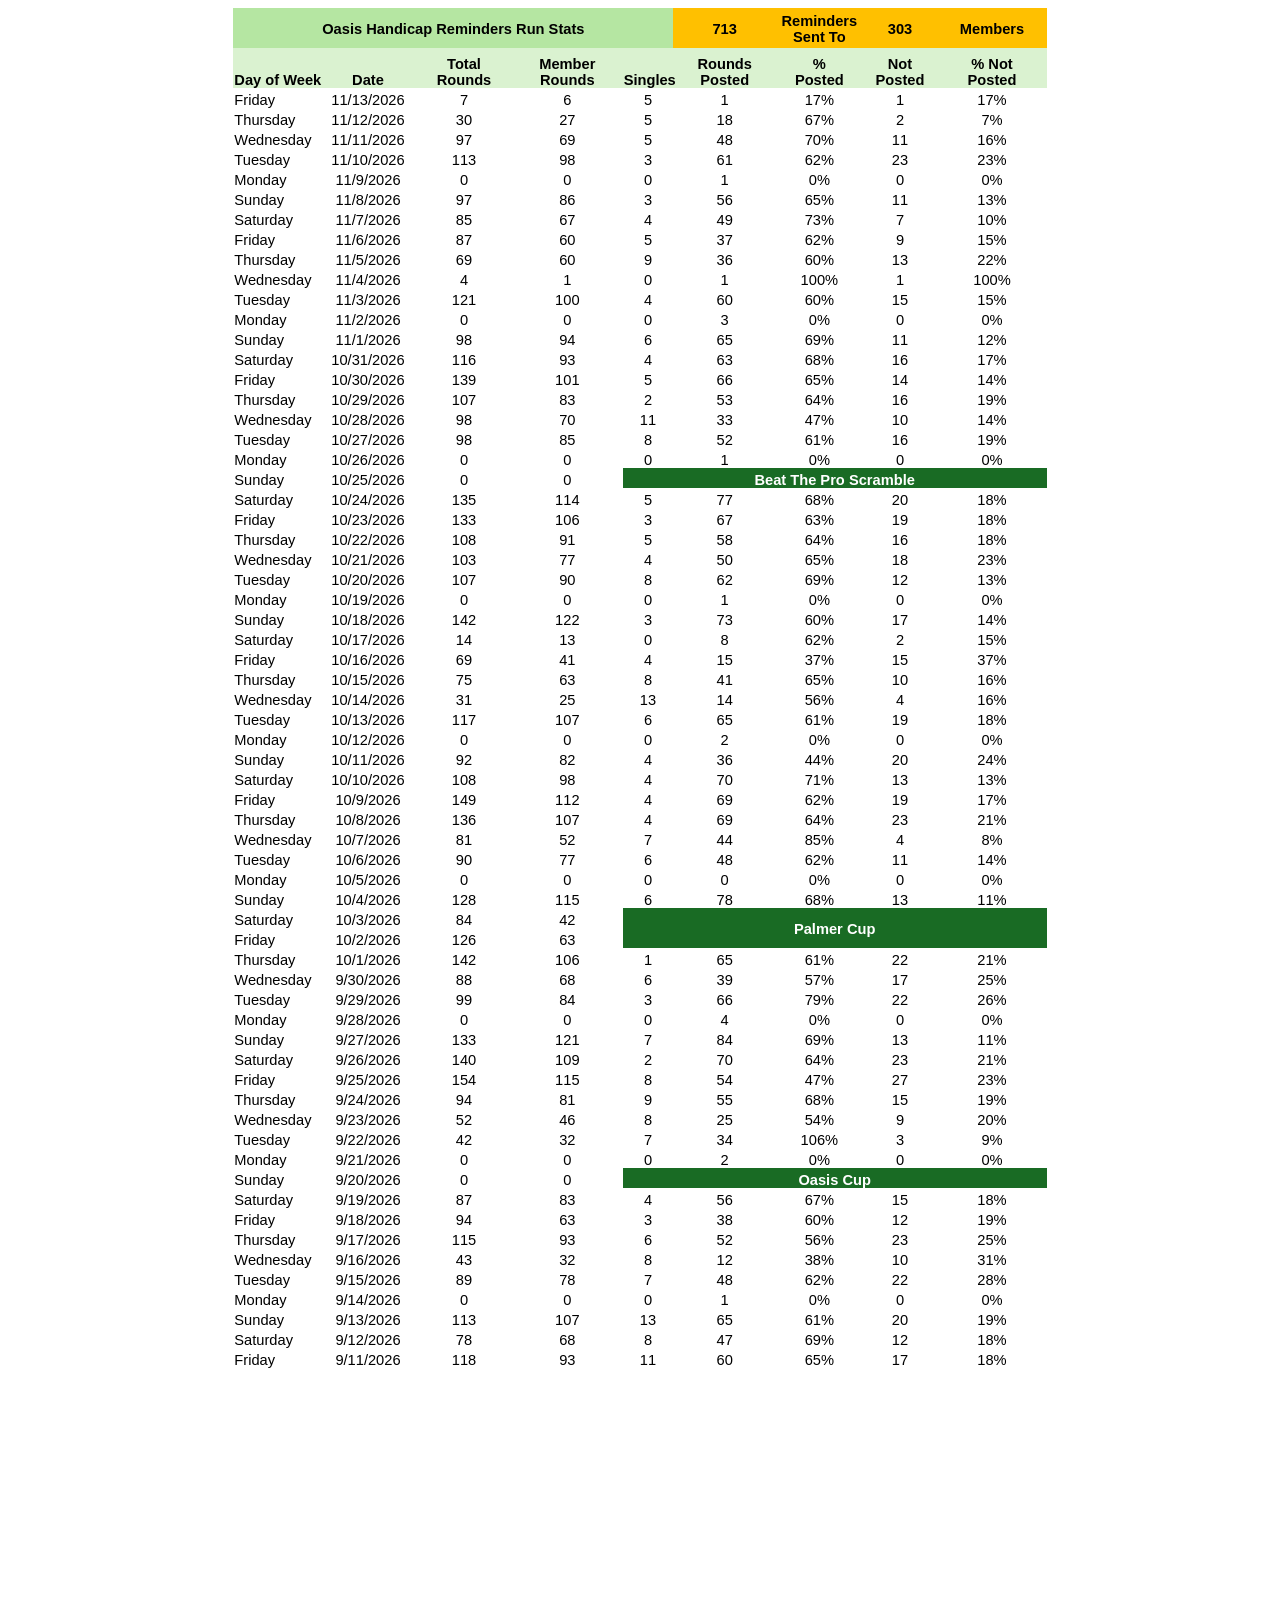
==== commit 0fee5313: "Automated update via PowerShell (2026-11-14 19:15)" ====
--- a/index.html
+++ b/index.html
@@ -7,11 +7,11 @@
 <meta name=ProgId content=Excel.Sheet>
 <meta name=Generator content="Microsoft Excel 15">
 <link rel=File-List href="index_files/filelist.xml">
-<style id="MissingPosts_13218_Styles">
+<style id="MissingPosts_6249_Styles">
 <!--table
 	{mso-displayed-decimal-separator:"\.";
 	mso-displayed-thousand-separator:"\,";}
-.xl1513218
+.xl156249
 	{padding-top:1px;
 	padding-right:1px;
 	padding-left:1px;
@@ -29,7 +29,7 @@
 	mso-background-source:auto;
 	mso-pattern:auto;
 	white-space:nowrap;}
-.xl6313218
+.xl636249
 	{padding-top:1px;
 	padding-right:1px;
 	padding-left:1px;
@@ -47,7 +47,7 @@
 	mso-background-source:auto;
 	mso-pattern:auto;
 	white-space:nowrap;}
-.xl6413218
+.xl646249
 	{padding-top:1px;
 	padding-right:1px;
 	padding-left:1px;
@@ -65,7 +65,7 @@
 	background:#DAF2D0;
 	mso-pattern:black none;
 	white-space:nowrap;}
-.xl6513218
+.xl656249
 	{padding-top:1px;
 	padding-right:1px;
 	padding-left:1px;
@@ -83,7 +83,7 @@
 	background:#DAF2D0;
 	mso-pattern:black none;
 	white-space:nowrap;}
-.xl6613218
+.xl666249
 	{padding-top:1px;
 	padding-right:1px;
 	padding-left:1px;
@@ -101,7 +101,7 @@
 	mso-background-source:auto;
 	mso-pattern:auto;
 	white-space:nowrap;}
-.xl6713218
+.xl676249
 	{padding-top:1px;
 	padding-right:1px;
 	padding-left:1px;
@@ -119,7 +119,7 @@
 	mso-background-source:auto;
 	mso-pattern:auto;
 	white-space:nowrap;}
-.xl6813218
+.xl686249
 	{padding-top:1px;
 	padding-right:1px;
 	padding-left:1px;
@@ -137,7 +137,7 @@
 	background:#DAF2D0;
 	mso-pattern:black none;
 	white-space:nowrap;}
-.xl6913218
+.xl696249
 	{padding-top:1px;
 	padding-right:1px;
 	padding-left:1px;
@@ -155,7 +155,7 @@
 	background:#DAF2D0;
 	mso-pattern:black none;
 	white-space:normal;}
-.xl7013218
+.xl706249
 	{padding-top:1px;
 	padding-right:1px;
 	padding-left:1px;
@@ -173,7 +173,7 @@
 	background:#DAF2D0;
 	mso-pattern:black none;
 	white-space:normal;}
-.xl7113218
+.xl716249
 	{padding-top:1px;
 	padding-right:1px;
 	padding-left:1px;
@@ -191,7 +191,7 @@
 	background:#FFC000;
 	mso-pattern:black none;
 	white-space:nowrap;}
-.xl7213218
+.xl726249
 	{padding-top:1px;
 	padding-right:1px;
 	padding-left:1px;
@@ -209,7 +209,7 @@
 	background:#FFC000;
 	mso-pattern:black none;
 	white-space:normal;}
-.xl7313218
+.xl736249
 	{padding-top:1px;
 	padding-right:1px;
 	padding-left:1px;
@@ -227,7 +227,7 @@
 	background:#FFC000;
 	mso-pattern:black none;
 	white-space:nowrap;}
-.xl7413218
+.xl746249
 	{padding-top:1px;
 	padding-right:1px;
 	padding-left:1px;
@@ -245,7 +245,7 @@
 	mso-background-source:auto;
 	mso-pattern:auto;
 	white-space:nowrap;}
-.xl7513218
+.xl756249
 	{padding-top:1px;
 	padding-right:1px;
 	padding-left:1px;
@@ -263,7 +263,7 @@
 	background:#B5E6A2;
 	mso-pattern:black none;
 	white-space:nowrap;}
-.xl7613218
+.xl766249
 	{padding-top:1px;
 	padding-right:1px;
 	padding-left:1px;
@@ -281,7 +281,7 @@
 	background:#196B24;
 	mso-pattern:black none;
 	white-space:nowrap;}
-.xl7713218
+.xl776249
 	{padding-top:1px;
 	padding-right:1px;
 	padding-left:1px;
@@ -313,882 +313,893 @@
 <!--START OF OUTPUT FROM EXCEL PUBLISH AS WEB PAGE WIZARD -->
 <!----------------------------->
 
-<div id="MissingPosts_13218" align=center x:publishsource="Excel">
+<div id="MissingPosts_6249" align=center x:publishsource="Excel">
 
 <table border=0 cellpadding=0 cellspacing=0 width=812 style='border-collapse:
  collapse;table-layout:fixed;width:610pt'>
  <col width=86 style='mso-width-source:userset;mso-width-alt:3145;width:65pt'>
- <col class=xl6713218 width=96 style='mso-width-source:userset;mso-width-alt:
+ <col class=xl676249 width=96 style='mso-width-source:userset;mso-width-alt:
  3510;width:72pt'>
- <col class=xl6313218 width=96 style='mso-width-source:userset;mso-width-alt:
+ <col class=xl636249 width=96 style='mso-width-source:userset;mso-width-alt:
  3510;width:72pt'>
- <col class=xl6313218 width=111 style='mso-width-source:userset;mso-width-alt:
+ <col class=xl636249 width=111 style='mso-width-source:userset;mso-width-alt:
  4059;width:83pt'>
- <col class=xl6313218 width=51 style='mso-width-source:userset;mso-width-alt:
+ <col class=xl636249 width=51 style='mso-width-source:userset;mso-width-alt:
  1865;width:38pt'>
- <col class=xl6313218 width=103 style='mso-width-source:userset;mso-width-alt:
+ <col class=xl636249 width=103 style='mso-width-source:userset;mso-width-alt:
  3766;width:77pt'>
- <col class=xl6313218 width=86 style='mso-width-source:userset;mso-width-alt:
+ <col class=xl636249 width=86 style='mso-width-source:userset;mso-width-alt:
  3145;width:65pt'>
- <col class=xl6313218 width=74 style='mso-width-source:userset;mso-width-alt:
+ <col class=xl636249 width=74 style='mso-width-source:userset;mso-width-alt:
  2706;width:56pt'>
- <col class=xl6613218 width=109 style='mso-width-source:userset;mso-width-alt:
+ <col class=xl666249 width=109 style='mso-width-source:userset;mso-width-alt:
  3986;width:82pt'>
  <tr height=40 style='height:30.0pt'>
-  <td colspan=5 height=40 class=xl7513218 width=440 style='height:30.0pt;
+  <td colspan=5 height=40 class=xl756249 width=440 style='height:30.0pt;
   width:330pt'>Oasis Handicap Reminders Run Stats</td>
-  <td class=xl7113218 width=103 style='width:77pt'>712</td>
-  <td class=xl7213218 width=86 style='width:65pt'>Reminders<br />
+  <td class=xl716249 width=103 style='width:77pt'>713</td>
+  <td class=xl726249 width=86 style='width:65pt'>Reminders<br />
     Sent To</td>
-  <td class=xl7113218 width=74 style='width:56pt'>303</td>
-  <td class=xl7313218 width=109 style='width:82pt'>Members</td>
+  <td class=xl716249 width=74 style='width:56pt'>303</td>
+  <td class=xl736249 width=109 style='width:82pt'>Members</td>
  </tr>
  <tr height=40 style='height:30.0pt'>
-  <td height=40 class=xl6513218 style='height:30.0pt'>Day of Week</td>
-  <td class=xl6813218>Date</td>
-  <td class=xl6913218 width=96 style='width:72pt'>Total <br />
+  <td height=40 class=xl656249 style='height:30.0pt'>Day of Week</td>
+  <td class=xl686249>Date</td>
+  <td class=xl696249 width=96 style='width:72pt'>Total <br />
     Rounds</td>
-  <td class=xl6913218 width=111 style='width:83pt'>Member<br />
+  <td class=xl696249 width=111 style='width:83pt'>Member<br />
     Rounds</td>
-  <td class=xl6413218>Singles</td>
-  <td class=xl6913218 width=103 style='width:77pt'>Rounds<br />
+  <td class=xl646249>Singles</td>
+  <td class=xl696249 width=103 style='width:77pt'>Rounds<br />
     Posted</td>
-  <td class=xl6913218 width=86 style='width:65pt'>%<br />
+  <td class=xl696249 width=86 style='width:65pt'>%<br />
     Posted</td>
-  <td class=xl6913218 width=74 style='width:56pt'>Not<br />
+  <td class=xl696249 width=74 style='width:56pt'>Not<br />
     Posted</td>
-  <td class=xl7013218 width=109 style='width:82pt'>% Not<br />
+  <td class=xl706249 width=109 style='width:82pt'>% Not<br />
     Posted</td>
  </tr>
  <tr height=0 style='display:none'>
-  <td class=xl1513218>Thursday</td>
-  <td class=xl6713218>11/12/2026</td>
-  <td class=xl6313218>30</td>
-  <td class=xl6313218>27</td>
-  <td class=xl6313218>5</td>
-  <td class=xl6313218>18</td>
-  <td class=xl6613218>67%</td>
-  <td class=xl6313218>2</td>
-  <td class=xl6613218>7%</td>
- </tr>
- <tr height=20 style='height:15.0pt'>
-  <td height=20 class=xl1513218 style='height:15.0pt'>Thursday</td>
-  <td class=xl6713218>11/12/2026</td>
-  <td class=xl6313218>30</td>
-  <td class=xl6313218>27</td>
-  <td class=xl6313218>5</td>
-  <td class=xl6313218>18</td>
-  <td class=xl6613218>67%</td>
-  <td class=xl6313218>2</td>
-  <td class=xl6613218>7%</td>
- </tr>
- <tr height=20 style='height:15.0pt'>
-  <td height=20 class=xl1513218 style='height:15.0pt'>Wednesday</td>
-  <td class=xl6713218>11/11/2026</td>
-  <td class=xl6313218>97</td>
-  <td class=xl6313218>69</td>
-  <td class=xl6313218>5</td>
-  <td class=xl6313218>48</td>
-  <td class=xl6613218>70%</td>
-  <td class=xl6313218>11</td>
-  <td class=xl6613218>16%</td>
- </tr>
- <tr height=20 style='height:15.0pt'>
-  <td height=20 class=xl1513218 style='height:15.0pt'>Tuesday</td>
-  <td class=xl6713218>11/10/2026</td>
-  <td class=xl6313218>113</td>
-  <td class=xl6313218>98</td>
-  <td class=xl6313218>3</td>
-  <td class=xl6313218>61</td>
-  <td class=xl6613218>62%</td>
-  <td class=xl6313218>23</td>
-  <td class=xl6613218>23%</td>
- </tr>
- <tr height=20 style='height:15.0pt'>
-  <td height=20 class=xl1513218 style='height:15.0pt'>Monday</td>
-  <td class=xl6713218>11/9/2026</td>
-  <td class=xl6313218>0</td>
-  <td class=xl6313218>0</td>
-  <td class=xl6313218>0</td>
-  <td class=xl6313218>1</td>
-  <td class=xl6613218>0%</td>
-  <td class=xl6313218>0</td>
-  <td class=xl6613218>0%</td>
- </tr>
- <tr height=20 style='height:15.0pt'>
-  <td height=20 class=xl1513218 style='height:15.0pt'>Sunday</td>
-  <td class=xl6713218>11/8/2026</td>
-  <td class=xl6313218>97</td>
-  <td class=xl6313218>86</td>
-  <td class=xl6313218>3</td>
-  <td class=xl6313218>56</td>
-  <td class=xl6613218>65%</td>
-  <td class=xl6313218>11</td>
-  <td class=xl6613218>13%</td>
- </tr>
- <tr height=20 style='height:15.0pt'>
-  <td height=20 class=xl1513218 style='height:15.0pt'>Saturday</td>
-  <td class=xl6713218>11/7/2026</td>
-  <td class=xl6313218>85</td>
-  <td class=xl6313218>67</td>
-  <td class=xl6313218>4</td>
-  <td class=xl6313218>49</td>
-  <td class=xl6613218>73%</td>
-  <td class=xl6313218>7</td>
-  <td class=xl6613218>10%</td>
- </tr>
- <tr height=20 style='height:15.0pt'>
-  <td height=20 class=xl1513218 style='height:15.0pt'>Friday</td>
-  <td class=xl6713218>11/6/2026</td>
-  <td class=xl6313218>87</td>
-  <td class=xl6313218>60</td>
-  <td class=xl6313218>5</td>
-  <td class=xl6313218>37</td>
-  <td class=xl6613218>62%</td>
-  <td class=xl6313218>9</td>
-  <td class=xl6613218>15%</td>
- </tr>
- <tr height=20 style='height:15.0pt'>
-  <td height=20 class=xl1513218 style='height:15.0pt'>Thursday</td>
-  <td class=xl6713218>11/5/2026</td>
-  <td class=xl6313218>69</td>
-  <td class=xl6313218>60</td>
-  <td class=xl6313218>9</td>
-  <td class=xl6313218>36</td>
-  <td class=xl6613218>60%</td>
-  <td class=xl6313218>13</td>
-  <td class=xl6613218>22%</td>
- </tr>
- <tr height=20 style='height:15.0pt'>
-  <td height=20 class=xl1513218 style='height:15.0pt'>Wednesday</td>
-  <td class=xl6713218>11/4/2026</td>
-  <td class=xl6313218>4</td>
-  <td class=xl6313218>1</td>
-  <td class=xl6313218>0</td>
-  <td class=xl6313218>1</td>
-  <td class=xl6613218>100%</td>
-  <td class=xl6313218>1</td>
-  <td class=xl6613218>100%</td>
- </tr>
- <tr height=20 style='height:15.0pt'>
-  <td height=20 class=xl1513218 style='height:15.0pt'>Tuesday</td>
-  <td class=xl6713218>11/3/2026</td>
-  <td class=xl6313218>121</td>
-  <td class=xl6313218>100</td>
-  <td class=xl6313218>4</td>
-  <td class=xl6313218>60</td>
-  <td class=xl6613218>60%</td>
-  <td class=xl6313218>15</td>
-  <td class=xl6613218>15%</td>
- </tr>
- <tr height=20 style='height:15.0pt'>
-  <td height=20 class=xl1513218 style='height:15.0pt'>Monday</td>
-  <td class=xl6713218>11/2/2026</td>
-  <td class=xl6313218>0</td>
-  <td class=xl6313218>0</td>
-  <td class=xl6313218>0</td>
-  <td class=xl6313218>3</td>
-  <td class=xl6613218>0%</td>
-  <td class=xl6313218>0</td>
-  <td class=xl6613218>0%</td>
- </tr>
- <tr height=20 style='height:15.0pt'>
-  <td height=20 class=xl1513218 style='height:15.0pt'>Sunday</td>
-  <td class=xl6713218>11/1/2026</td>
-  <td class=xl6313218>98</td>
-  <td class=xl6313218>94</td>
-  <td class=xl6313218>6</td>
-  <td class=xl6313218>65</td>
-  <td class=xl6613218>69%</td>
-  <td class=xl6313218>11</td>
-  <td class=xl6613218>12%</td>
- </tr>
- <tr height=20 style='height:15.0pt'>
-  <td height=20 class=xl1513218 style='height:15.0pt'>Saturday</td>
-  <td class=xl6713218>10/31/2026</td>
-  <td class=xl6313218>116</td>
-  <td class=xl6313218>93</td>
-  <td class=xl6313218>4</td>
-  <td class=xl6313218>63</td>
-  <td class=xl6613218>68%</td>
-  <td class=xl6313218>16</td>
-  <td class=xl6613218>17%</td>
- </tr>
- <tr height=20 style='height:15.0pt'>
-  <td height=20 class=xl1513218 style='height:15.0pt'>Friday</td>
-  <td class=xl6713218>10/30/2026</td>
-  <td class=xl6313218>139</td>
-  <td class=xl6313218>101</td>
-  <td class=xl6313218>5</td>
-  <td class=xl6313218>66</td>
-  <td class=xl6613218>65%</td>
-  <td class=xl6313218>14</td>
-  <td class=xl6613218>14%</td>
- </tr>
- <tr height=20 style='height:15.0pt'>
-  <td height=20 class=xl1513218 style='height:15.0pt'>Thursday</td>
-  <td class=xl6713218>10/29/2026</td>
-  <td class=xl6313218>107</td>
-  <td class=xl6313218>83</td>
-  <td class=xl6313218>2</td>
-  <td class=xl6313218>53</td>
-  <td class=xl6613218>64%</td>
-  <td class=xl6313218>16</td>
-  <td class=xl6613218>19%</td>
- </tr>
- <tr height=20 style='height:15.0pt'>
-  <td height=20 class=xl1513218 style='height:15.0pt'>Wednesday</td>
-  <td class=xl6713218>10/28/2026</td>
-  <td class=xl6313218>98</td>
-  <td class=xl6313218>70</td>
-  <td class=xl6313218>11</td>
-  <td class=xl6313218>33</td>
-  <td class=xl6613218>47%</td>
-  <td class=xl6313218>10</td>
-  <td class=xl6613218>14%</td>
- </tr>
- <tr height=20 style='height:15.0pt'>
-  <td height=20 class=xl1513218 style='height:15.0pt'>Tuesday</td>
-  <td class=xl6713218>10/27/2026</td>
-  <td class=xl6313218>98</td>
-  <td class=xl6313218>85</td>
-  <td class=xl6313218>8</td>
-  <td class=xl6313218>52</td>
-  <td class=xl6613218>61%</td>
-  <td class=xl6313218>16</td>
-  <td class=xl6613218>19%</td>
- </tr>
- <tr height=20 style='height:15.0pt'>
-  <td height=20 class=xl1513218 style='height:15.0pt'>Monday</td>
-  <td class=xl6713218>10/26/2026</td>
-  <td class=xl6313218>0</td>
-  <td class=xl6313218>0</td>
-  <td class=xl6313218>0</td>
-  <td class=xl6313218>1</td>
-  <td class=xl6613218>0%</td>
-  <td class=xl6313218>0</td>
-  <td class=xl6613218>0%</td>
- </tr>
- <tr height=20 style='height:15.0pt'>
-  <td height=20 class=xl1513218 style='height:15.0pt'>Sunday</td>
-  <td class=xl6713218>10/25/2026</td>
-  <td class=xl6313218>0</td>
-  <td class=xl6313218>0</td>
-  <td colspan=5 class=xl7713218>Beat The Pro Scramble</td>
- </tr>
- <tr height=20 style='height:15.0pt'>
-  <td height=20 class=xl1513218 style='height:15.0pt'>Saturday</td>
-  <td class=xl6713218>10/24/2026</td>
-  <td class=xl6313218>135</td>
-  <td class=xl6313218>114</td>
-  <td class=xl6313218>5</td>
-  <td class=xl6313218>77</td>
-  <td class=xl6613218>68%</td>
-  <td class=xl6313218>20</td>
-  <td class=xl6613218>18%</td>
- </tr>
- <tr height=20 style='height:15.0pt'>
-  <td height=20 class=xl1513218 style='height:15.0pt'>Friday</td>
-  <td class=xl6713218>10/23/2026</td>
-  <td class=xl6313218>133</td>
-  <td class=xl6313218>106</td>
-  <td class=xl6313218>3</td>
-  <td class=xl6313218>67</td>
-  <td class=xl6613218>63%</td>
-  <td class=xl6313218>19</td>
-  <td class=xl6613218>18%</td>
- </tr>
- <tr height=20 style='height:15.0pt'>
-  <td height=20 class=xl1513218 style='height:15.0pt'>Thursday</td>
-  <td class=xl6713218>10/22/2026</td>
-  <td class=xl6313218>108</td>
-  <td class=xl6313218>91</td>
-  <td class=xl6313218>5</td>
-  <td class=xl6313218>58</td>
-  <td class=xl6613218>64%</td>
-  <td class=xl6313218>16</td>
-  <td class=xl6613218>18%</td>
- </tr>
- <tr height=20 style='height:15.0pt'>
-  <td height=20 class=xl1513218 style='height:15.0pt'>Wednesday</td>
-  <td class=xl6713218>10/21/2026</td>
-  <td class=xl6313218>103</td>
-  <td class=xl6313218>77</td>
-  <td class=xl6313218>4</td>
-  <td class=xl6313218>50</td>
-  <td class=xl6613218>65%</td>
-  <td class=xl6313218>18</td>
-  <td class=xl6613218>23%</td>
- </tr>
- <tr height=20 style='height:15.0pt'>
-  <td height=20 class=xl1513218 style='height:15.0pt'>Tuesday</td>
-  <td class=xl6713218>10/20/2026</td>
-  <td class=xl6313218>107</td>
-  <td class=xl6313218>90</td>
-  <td class=xl6313218>8</td>
-  <td class=xl6313218>62</td>
-  <td class=xl6613218>69%</td>
-  <td class=xl6313218>12</td>
-  <td class=xl6613218>13%</td>
- </tr>
- <tr height=20 style='height:15.0pt'>
-  <td height=20 class=xl1513218 style='height:15.0pt'>Monday</td>
-  <td class=xl6713218>10/19/2026</td>
-  <td class=xl6313218>0</td>
-  <td class=xl6313218>0</td>
-  <td class=xl6313218>0</td>
-  <td class=xl6313218>1</td>
-  <td class=xl6613218>0%</td>
-  <td class=xl6313218>0</td>
-  <td class=xl6613218>0%</td>
- </tr>
- <tr height=20 style='height:15.0pt'>
-  <td height=20 class=xl1513218 style='height:15.0pt'>Sunday</td>
-  <td class=xl6713218>10/18/2026</td>
-  <td class=xl6313218>142</td>
-  <td class=xl6313218>122</td>
-  <td class=xl6313218>3</td>
-  <td class=xl6313218>73</td>
-  <td class=xl6613218>60%</td>
-  <td class=xl6313218>17</td>
-  <td class=xl6613218>14%</td>
- </tr>
- <tr height=20 style='height:15.0pt'>
-  <td height=20 class=xl1513218 style='height:15.0pt'>Saturday</td>
-  <td class=xl6713218>10/17/2026</td>
-  <td class=xl6313218>14</td>
-  <td class=xl6313218>13</td>
-  <td class=xl6313218>0</td>
-  <td class=xl6313218>8</td>
-  <td class=xl6613218>62%</td>
-  <td class=xl6313218>2</td>
-  <td class=xl6613218>15%</td>
- </tr>
- <tr height=20 style='height:15.0pt'>
-  <td height=20 class=xl1513218 style='height:15.0pt'>Friday</td>
-  <td class=xl6713218>10/16/2026</td>
-  <td class=xl6313218>69</td>
-  <td class=xl6313218>41</td>
-  <td class=xl6313218>4</td>
-  <td class=xl6313218>15</td>
-  <td class=xl6613218>37%</td>
-  <td class=xl6313218>15</td>
-  <td class=xl6613218>37%</td>
- </tr>
- <tr height=20 style='height:15.0pt'>
-  <td height=20 class=xl1513218 style='height:15.0pt'>Thursday</td>
-  <td class=xl6713218>10/15/2026</td>
-  <td class=xl6313218>75</td>
-  <td class=xl6313218>63</td>
-  <td class=xl6313218>8</td>
-  <td class=xl6313218>41</td>
-  <td class=xl6613218>65%</td>
-  <td class=xl6313218>10</td>
-  <td class=xl6613218>16%</td>
- </tr>
- <tr height=20 style='height:15.0pt'>
-  <td height=20 class=xl1513218 style='height:15.0pt'>Wednesday</td>
-  <td class=xl6713218>10/14/2026</td>
-  <td class=xl6313218>31</td>
-  <td class=xl6313218>25</td>
-  <td class=xl6313218>13</td>
-  <td class=xl6313218>14</td>
-  <td class=xl6613218>56%</td>
-  <td class=xl6313218>4</td>
-  <td class=xl6613218>16%</td>
- </tr>
- <tr height=20 style='height:15.0pt'>
-  <td height=20 class=xl1513218 style='height:15.0pt'>Tuesday</td>
-  <td class=xl6713218>10/13/2026</td>
-  <td class=xl6313218>117</td>
-  <td class=xl6313218>107</td>
-  <td class=xl6313218>6</td>
-  <td class=xl6313218>65</td>
-  <td class=xl6613218>61%</td>
-  <td class=xl6313218>19</td>
-  <td class=xl6613218>18%</td>
- </tr>
- <tr height=20 style='height:15.0pt'>
-  <td height=20 class=xl1513218 style='height:15.0pt'>Monday</td>
-  <td class=xl6713218>10/12/2026</td>
-  <td class=xl6313218>0</td>
-  <td class=xl6313218>0</td>
-  <td class=xl6313218>0</td>
-  <td class=xl6313218>2</td>
-  <td class=xl6613218>0%</td>
-  <td class=xl6313218>0</td>
-  <td class=xl6613218>0%</td>
- </tr>
- <tr height=20 style='height:15.0pt'>
-  <td height=20 class=xl1513218 style='height:15.0pt'>Sunday</td>
-  <td class=xl6713218>10/11/2026</td>
-  <td class=xl6313218>92</td>
-  <td class=xl6313218>82</td>
-  <td class=xl6313218>4</td>
-  <td class=xl6313218>36</td>
-  <td class=xl6613218>44%</td>
-  <td class=xl6313218>20</td>
-  <td class=xl6613218>24%</td>
- </tr>
- <tr height=20 style='height:15.0pt'>
-  <td height=20 class=xl1513218 style='height:15.0pt'>Saturday</td>
-  <td class=xl6713218>10/10/2026</td>
-  <td class=xl6313218>108</td>
-  <td class=xl6313218>98</td>
-  <td class=xl6313218>4</td>
-  <td class=xl6313218>70</td>
-  <td class=xl6613218>71%</td>
-  <td class=xl6313218>13</td>
-  <td class=xl6613218>13%</td>
- </tr>
- <tr height=20 style='height:15.0pt'>
-  <td height=20 class=xl1513218 style='height:15.0pt'>Friday</td>
-  <td class=xl6713218>10/9/2026</td>
-  <td class=xl6313218>149</td>
-  <td class=xl6313218>112</td>
-  <td class=xl6313218>4</td>
-  <td class=xl6313218>69</td>
-  <td class=xl6613218>62%</td>
-  <td class=xl6313218>19</td>
-  <td class=xl6613218>17%</td>
- </tr>
- <tr height=20 style='height:15.0pt'>
-  <td height=20 class=xl1513218 style='height:15.0pt'>Thursday</td>
-  <td class=xl6713218>10/8/2026</td>
-  <td class=xl6313218>136</td>
-  <td class=xl6313218>107</td>
-  <td class=xl6313218>4</td>
-  <td class=xl6313218>69</td>
-  <td class=xl6613218>64%</td>
-  <td class=xl6313218>23</td>
-  <td class=xl6613218>21%</td>
- </tr>
- <tr height=20 style='height:15.0pt'>
-  <td height=20 class=xl1513218 style='height:15.0pt'>Wednesday</td>
-  <td class=xl6713218>10/7/2026</td>
-  <td class=xl6313218>81</td>
-  <td class=xl6313218>52</td>
-  <td class=xl6313218>7</td>
-  <td class=xl6313218>44</td>
-  <td class=xl6613218>85%</td>
-  <td class=xl6313218>4</td>
-  <td class=xl6613218>8%</td>
- </tr>
- <tr height=20 style='height:15.0pt'>
-  <td height=20 class=xl1513218 style='height:15.0pt'>Tuesday</td>
-  <td class=xl6713218>10/6/2026</td>
-  <td class=xl6313218>90</td>
-  <td class=xl6313218>77</td>
-  <td class=xl6313218>6</td>
-  <td class=xl6313218>48</td>
-  <td class=xl6613218>62%</td>
-  <td class=xl6313218>11</td>
-  <td class=xl6613218>14%</td>
- </tr>
- <tr height=20 style='height:15.0pt'>
-  <td height=20 class=xl1513218 style='height:15.0pt'>Monday</td>
-  <td class=xl6713218>10/5/2026</td>
-  <td class=xl6313218>0</td>
-  <td class=xl6313218>0</td>
-  <td class=xl6313218>0</td>
-  <td class=xl6313218>0</td>
-  <td class=xl6613218>0%</td>
-  <td class=xl6313218>0</td>
-  <td class=xl6613218>0%</td>
- </tr>
- <tr height=20 style='height:15.0pt'>
-  <td height=20 class=xl1513218 style='height:15.0pt'>Sunday</td>
-  <td class=xl6713218>10/4/2026</td>
-  <td class=xl6313218>128</td>
-  <td class=xl6313218>115</td>
-  <td class=xl6313218>6</td>
-  <td class=xl6313218>78</td>
-  <td class=xl6613218>68%</td>
-  <td class=xl6313218>13</td>
-  <td class=xl6613218>11%</td>
- </tr>
- <tr height=20 style='height:15.0pt'>
-  <td height=20 class=xl1513218 style='height:15.0pt'>Saturday</td>
-  <td class=xl6713218>10/3/2026</td>
-  <td class=xl6313218>84</td>
-  <td class=xl6313218>42</td>
-  <td colspan=5 rowspan=2 class=xl7613218>Palmer Cup</td>
- </tr>
- <tr height=20 style='height:15.0pt'>
-  <td height=20 class=xl1513218 style='height:15.0pt'>Friday</td>
-  <td class=xl6713218>10/2/2026</td>
-  <td class=xl6313218>126</td>
-  <td class=xl6313218>63</td>
- </tr>
- <tr height=20 style='height:15.0pt'>
-  <td height=20 class=xl1513218 style='height:15.0pt'>Thursday</td>
-  <td class=xl6713218>10/1/2026</td>
-  <td class=xl6313218>142</td>
-  <td class=xl6313218>106</td>
-  <td class=xl6313218>1</td>
-  <td class=xl6313218>65</td>
-  <td class=xl6613218>61%</td>
-  <td class=xl6313218>22</td>
-  <td class=xl6613218>21%</td>
- </tr>
- <tr height=20 style='height:15.0pt'>
-  <td height=20 class=xl1513218 style='height:15.0pt'>Wednesday</td>
-  <td class=xl6713218>9/30/2026</td>
-  <td class=xl6313218>88</td>
-  <td class=xl6313218>68</td>
-  <td class=xl6313218>6</td>
-  <td class=xl6313218>39</td>
-  <td class=xl6613218>57%</td>
-  <td class=xl6313218>17</td>
-  <td class=xl6613218>25%</td>
- </tr>
- <tr height=20 style='height:15.0pt'>
-  <td height=20 class=xl1513218 style='height:15.0pt'>Tuesday</td>
-  <td class=xl6713218>9/29/2026</td>
-  <td class=xl6313218>99</td>
-  <td class=xl6313218>84</td>
-  <td class=xl6313218>3</td>
-  <td class=xl6313218>66</td>
-  <td class=xl6613218>79%</td>
-  <td class=xl6313218>22</td>
-  <td class=xl6613218>26%</td>
- </tr>
- <tr height=20 style='height:15.0pt'>
-  <td height=20 class=xl1513218 style='height:15.0pt'>Monday</td>
-  <td class=xl6713218>9/28/2026</td>
-  <td class=xl6313218>0</td>
-  <td class=xl6313218>0</td>
-  <td class=xl6313218>0</td>
-  <td class=xl6313218>4</td>
-  <td class=xl6613218>0%</td>
-  <td class=xl6313218>0</td>
-  <td class=xl6613218>0%</td>
- </tr>
- <tr height=20 style='height:15.0pt'>
-  <td height=20 class=xl1513218 style='height:15.0pt'>Sunday</td>
-  <td class=xl6713218>9/27/2026</td>
-  <td class=xl6313218>133</td>
-  <td class=xl6313218>121</td>
-  <td class=xl6313218>7</td>
-  <td class=xl6313218>84</td>
-  <td class=xl6613218>69%</td>
-  <td class=xl6313218>13</td>
-  <td class=xl6613218>11%</td>
- </tr>
- <tr height=20 style='height:15.0pt'>
-  <td height=20 class=xl1513218 style='height:15.0pt'>Saturday</td>
-  <td class=xl6713218>9/26/2026</td>
-  <td class=xl6313218>140</td>
-  <td class=xl6313218>109</td>
-  <td class=xl6313218>2</td>
-  <td class=xl6313218>70</td>
-  <td class=xl6613218>64%</td>
-  <td class=xl6313218>23</td>
-  <td class=xl6613218>21%</td>
- </tr>
- <tr height=20 style='height:15.0pt'>
-  <td height=20 class=xl1513218 style='height:15.0pt'>Friday</td>
-  <td class=xl6713218>9/25/2026</td>
-  <td class=xl6313218>154</td>
-  <td class=xl6313218>115</td>
-  <td class=xl6313218>8</td>
-  <td class=xl6313218>54</td>
-  <td class=xl6613218>47%</td>
-  <td class=xl6313218>27</td>
-  <td class=xl6613218>23%</td>
- </tr>
- <tr height=20 style='height:15.0pt'>
-  <td height=20 class=xl1513218 style='height:15.0pt'>Thursday</td>
-  <td class=xl6713218>9/24/2026</td>
-  <td class=xl6313218>94</td>
-  <td class=xl6313218>81</td>
-  <td class=xl6313218>9</td>
-  <td class=xl6313218>55</td>
-  <td class=xl6613218>68%</td>
-  <td class=xl6313218>15</td>
-  <td class=xl6613218>19%</td>
- </tr>
- <tr height=20 style='height:15.0pt'>
-  <td height=20 class=xl1513218 style='height:15.0pt'>Wednesday</td>
-  <td class=xl6713218>9/23/2026</td>
-  <td class=xl6313218>52</td>
-  <td class=xl6313218>46</td>
-  <td class=xl6313218>8</td>
-  <td class=xl6313218>25</td>
-  <td class=xl6613218>54%</td>
-  <td class=xl6313218>9</td>
-  <td class=xl6613218>20%</td>
- </tr>
- <tr height=20 style='height:15.0pt'>
-  <td height=20 class=xl1513218 style='height:15.0pt'>Tuesday</td>
-  <td class=xl6713218>9/22/2026</td>
-  <td class=xl6313218>42</td>
-  <td class=xl6313218>32</td>
-  <td class=xl6313218>7</td>
-  <td class=xl6313218>34</td>
-  <td class=xl6613218>106%</td>
-  <td class=xl6313218>3</td>
-  <td class=xl6613218>9%</td>
- </tr>
- <tr height=20 style='height:15.0pt'>
-  <td height=20 class=xl1513218 style='height:15.0pt'>Monday</td>
-  <td class=xl6713218>9/21/2026</td>
-  <td class=xl7413218>0</td>
-  <td class=xl7413218>0</td>
-  <td class=xl7413218>0</td>
-  <td class=xl6313218>2</td>
-  <td class=xl6613218>0%</td>
-  <td class=xl6313218>0</td>
-  <td class=xl6613218>0%</td>
- </tr>
- <tr height=20 style='height:15.0pt'>
-  <td height=20 class=xl1513218 style='height:15.0pt'>Sunday</td>
-  <td class=xl6713218>9/20/2026</td>
-  <td class=xl6313218>0</td>
-  <td class=xl6313218>0</td>
-  <td colspan=5 class=xl7713218>Oasis Cup</td>
- </tr>
- <tr height=20 style='height:15.0pt'>
-  <td height=20 class=xl1513218 style='height:15.0pt'>Saturday</td>
-  <td class=xl6713218>9/19/2026</td>
-  <td class=xl6313218>87</td>
-  <td class=xl6313218>83</td>
-  <td class=xl6313218>4</td>
-  <td class=xl6313218>56</td>
-  <td class=xl6613218>67%</td>
-  <td class=xl6313218>15</td>
-  <td class=xl6613218>18%</td>
- </tr>
- <tr height=20 style='height:15.0pt'>
-  <td height=20 class=xl1513218 style='height:15.0pt'>Friday</td>
-  <td class=xl6713218>9/18/2026</td>
-  <td class=xl6313218>94</td>
-  <td class=xl6313218>63</td>
-  <td class=xl6313218>3</td>
-  <td class=xl6313218>38</td>
-  <td class=xl6613218>60%</td>
-  <td class=xl6313218>12</td>
-  <td class=xl6613218>19%</td>
- </tr>
- <tr height=20 style='height:15.0pt'>
-  <td height=20 class=xl1513218 style='height:15.0pt'>Thursday</td>
-  <td class=xl6713218>9/17/2026</td>
-  <td class=xl6313218>115</td>
-  <td class=xl6313218>93</td>
-  <td class=xl6313218>6</td>
-  <td class=xl6313218>52</td>
-  <td class=xl6613218>56%</td>
-  <td class=xl6313218>23</td>
-  <td class=xl6613218>25%</td>
- </tr>
- <tr height=20 style='height:15.0pt'>
-  <td height=20 class=xl1513218 style='height:15.0pt'>Wednesday</td>
-  <td class=xl6713218>9/16/2026</td>
-  <td class=xl6313218>43</td>
-  <td class=xl6313218>32</td>
-  <td class=xl6313218>8</td>
-  <td class=xl6313218>12</td>
-  <td class=xl6613218>38%</td>
-  <td class=xl6313218>10</td>
-  <td class=xl6613218>31%</td>
- </tr>
- <tr height=20 style='height:15.0pt'>
-  <td height=20 class=xl1513218 style='height:15.0pt'>Tuesday</td>
-  <td class=xl6713218>9/15/2026</td>
-  <td class=xl6313218>89</td>
-  <td class=xl6313218>78</td>
-  <td class=xl6313218>7</td>
-  <td class=xl6313218>48</td>
-  <td class=xl6613218>62%</td>
-  <td class=xl6313218>22</td>
-  <td class=xl6613218>28%</td>
- </tr>
- <tr height=20 style='height:15.0pt'>
-  <td height=20 class=xl1513218 style='height:15.0pt'>Monday</td>
-  <td class=xl6713218>9/14/2026</td>
-  <td class=xl6313218>0</td>
-  <td class=xl6313218>0</td>
-  <td class=xl6313218>0</td>
-  <td class=xl6313218>1</td>
-  <td class=xl6613218>0%</td>
-  <td class=xl6313218>0</td>
-  <td class=xl6613218>0%</td>
- </tr>
- <tr height=20 style='height:15.0pt'>
-  <td height=20 class=xl1513218 style='height:15.0pt'>Sunday</td>
-  <td class=xl6713218>9/13/2026</td>
-  <td class=xl6313218>113</td>
-  <td class=xl6313218>107</td>
-  <td class=xl6313218>13</td>
-  <td class=xl6313218>65</td>
-  <td class=xl6613218>61%</td>
-  <td class=xl6313218>20</td>
-  <td class=xl6613218>19%</td>
- </tr>
- <tr height=20 style='height:15.0pt'>
-  <td height=20 class=xl1513218 style='height:15.0pt'>Saturday</td>
-  <td class=xl6713218>9/12/2026</td>
-  <td class=xl6313218>78</td>
-  <td class=xl6313218>68</td>
-  <td class=xl6313218>8</td>
-  <td class=xl6313218>47</td>
-  <td class=xl6613218>69%</td>
-  <td class=xl6313218>12</td>
-  <td class=xl6613218>18%</td>
- </tr>
- <tr height=20 style='height:15.0pt'>
-  <td height=20 class=xl1513218 style='height:15.0pt'>Friday</td>
-  <td class=xl6713218>9/11/2026</td>
-  <td class=xl6313218>118</td>
-  <td class=xl6313218>93</td>
-  <td class=xl6313218>11</td>
-  <td class=xl6313218>60</td>
-  <td class=xl6613218>65%</td>
-  <td class=xl6313218>17</td>
-  <td class=xl6613218>18%</td>
- </tr>
- <tr height=20 style='height:15.0pt'>
-  <td height=20 class=xl1513218 style='height:15.0pt'></td>
-  <td class=xl6713218></td>
-  <td class=xl6313218></td>
-  <td class=xl6313218></td>
-  <td class=xl6313218></td>
-  <td class=xl6313218></td>
-  <td class=xl6613218></td>
-  <td class=xl6313218></td>
-  <td class=xl6613218></td>
- </tr>
- <tr height=20 style='height:15.0pt'>
-  <td height=20 class=xl1513218 style='height:15.0pt'></td>
-  <td class=xl6713218></td>
-  <td class=xl6313218></td>
-  <td class=xl6313218></td>
-  <td class=xl6313218></td>
-  <td class=xl6313218></td>
-  <td class=xl6613218></td>
-  <td class=xl6313218></td>
-  <td class=xl6613218></td>
- </tr>
- <tr height=20 style='height:15.0pt'>
-  <td height=20 class=xl1513218 style='height:15.0pt'></td>
-  <td class=xl6713218></td>
-  <td class=xl6313218></td>
-  <td class=xl6313218></td>
-  <td class=xl6313218></td>
-  <td class=xl6313218></td>
-  <td class=xl6613218></td>
-  <td class=xl6313218></td>
-  <td class=xl6613218></td>
- </tr>
- <tr height=20 style='height:15.0pt'>
-  <td height=20 class=xl1513218 style='height:15.0pt'></td>
-  <td class=xl6713218></td>
-  <td class=xl6313218></td>
-  <td class=xl6313218></td>
-  <td class=xl6313218></td>
-  <td class=xl6313218></td>
-  <td class=xl6613218></td>
-  <td class=xl6313218></td>
-  <td class=xl6613218></td>
- </tr>
- <tr height=20 style='height:15.0pt'>
-  <td height=20 class=xl1513218 style='height:15.0pt'></td>
-  <td class=xl6713218></td>
-  <td class=xl6313218></td>
-  <td class=xl6313218></td>
-  <td class=xl6313218></td>
-  <td class=xl6313218></td>
-  <td class=xl6613218></td>
-  <td class=xl6313218></td>
-  <td class=xl6613218></td>
- </tr>
- <tr height=20 style='height:15.0pt'>
-  <td height=20 class=xl1513218 style='height:15.0pt'></td>
-  <td class=xl6713218></td>
-  <td class=xl6313218></td>
-  <td class=xl6313218></td>
-  <td class=xl6313218></td>
-  <td class=xl6313218></td>
-  <td class=xl6613218></td>
-  <td class=xl6313218></td>
-  <td class=xl6613218></td>
- </tr>
- <tr height=20 style='height:15.0pt'>
-  <td height=20 class=xl1513218 style='height:15.0pt'></td>
-  <td class=xl6713218></td>
-  <td class=xl6313218></td>
-  <td class=xl6313218></td>
-  <td class=xl6313218></td>
-  <td class=xl6313218></td>
-  <td class=xl6613218></td>
-  <td class=xl6313218></td>
-  <td class=xl6613218></td>
- </tr>
- <tr height=20 style='height:15.0pt'>
-  <td height=20 class=xl1513218 style='height:15.0pt'></td>
-  <td class=xl6713218></td>
-  <td class=xl6313218></td>
-  <td class=xl6313218></td>
-  <td class=xl6313218></td>
-  <td class=xl6313218></td>
-  <td class=xl6613218></td>
-  <td class=xl6313218></td>
-  <td class=xl6613218></td>
- </tr>
- <tr height=20 style='height:15.0pt'>
-  <td height=20 class=xl1513218 style='height:15.0pt'></td>
-  <td class=xl6713218></td>
-  <td class=xl6313218></td>
-  <td class=xl6313218></td>
-  <td class=xl6313218></td>
-  <td class=xl6313218></td>
-  <td class=xl6613218></td>
-  <td class=xl6313218></td>
-  <td class=xl6613218></td>
- </tr>
- <tr height=20 style='height:15.0pt'>
-  <td height=20 class=xl1513218 style='height:15.0pt'></td>
-  <td class=xl6713218></td>
-  <td class=xl6313218></td>
-  <td class=xl6313218></td>
-  <td class=xl6313218></td>
-  <td class=xl6313218></td>
-  <td class=xl6613218></td>
-  <td class=xl6313218></td>
-  <td class=xl6613218></td>
- </tr>
- <tr height=20 style='height:15.0pt'>
-  <td height=20 class=xl1513218 style='height:15.0pt'></td>
-  <td class=xl6713218></td>
-  <td class=xl6313218></td>
-  <td class=xl6313218></td>
-  <td class=xl6313218></td>
-  <td class=xl6313218></td>
-  <td class=xl6613218></td>
-  <td class=xl6313218></td>
-  <td class=xl6613218></td>
- </tr>
- <tr height=20 style='height:15.0pt'>
-  <td height=20 class=xl1513218 style='height:15.0pt'></td>
-  <td class=xl6713218></td>
-  <td class=xl6313218></td>
-  <td class=xl6313218></td>
-  <td class=xl6313218></td>
-  <td class=xl6313218></td>
-  <td class=xl6613218></td>
-  <td class=xl6313218></td>
-  <td class=xl6613218></td>
- </tr>
- <tr height=20 style='height:15.0pt'>
-  <td height=20 class=xl1513218 style='height:15.0pt'></td>
-  <td class=xl6713218></td>
-  <td class=xl6313218></td>
-  <td class=xl6313218></td>
-  <td class=xl6313218></td>
-  <td class=xl6313218></td>
-  <td class=xl6613218></td>
-  <td class=xl6313218></td>
-  <td class=xl6613218></td>
+  <td class=xl156249>Friday</td>
+  <td class=xl676249>11/13/2026</td>
+  <td class=xl636249>7</td>
+  <td class=xl636249>6</td>
+  <td class=xl636249>5</td>
+  <td class=xl636249>1</td>
+  <td class=xl666249>17%</td>
+  <td class=xl636249>1</td>
+  <td class=xl666249>17%</td>
+ </tr>
+ <tr height=20 style='height:15.0pt'>
+  <td height=20 class=xl156249 style='height:15.0pt'>Friday</td>
+  <td class=xl676249>11/13/2026</td>
+  <td class=xl636249>7</td>
+  <td class=xl636249>6</td>
+  <td class=xl636249>5</td>
+  <td class=xl636249>1</td>
+  <td class=xl666249>17%</td>
+  <td class=xl636249>1</td>
+  <td class=xl666249>17%</td>
+ </tr>
+ <tr height=20 style='height:15.0pt'>
+  <td height=20 class=xl156249 style='height:15.0pt'>Thursday</td>
+  <td class=xl676249>11/12/2026</td>
+  <td class=xl636249>30</td>
+  <td class=xl636249>27</td>
+  <td class=xl636249>5</td>
+  <td class=xl636249>18</td>
+  <td class=xl666249>67%</td>
+  <td class=xl636249>2</td>
+  <td class=xl666249>7%</td>
+ </tr>
+ <tr height=20 style='height:15.0pt'>
+  <td height=20 class=xl156249 style='height:15.0pt'>Wednesday</td>
+  <td class=xl676249>11/11/2026</td>
+  <td class=xl636249>97</td>
+  <td class=xl636249>69</td>
+  <td class=xl636249>5</td>
+  <td class=xl636249>48</td>
+  <td class=xl666249>70%</td>
+  <td class=xl636249>11</td>
+  <td class=xl666249>16%</td>
+ </tr>
+ <tr height=20 style='height:15.0pt'>
+  <td height=20 class=xl156249 style='height:15.0pt'>Tuesday</td>
+  <td class=xl676249>11/10/2026</td>
+  <td class=xl636249>113</td>
+  <td class=xl636249>98</td>
+  <td class=xl636249>3</td>
+  <td class=xl636249>61</td>
+  <td class=xl666249>62%</td>
+  <td class=xl636249>23</td>
+  <td class=xl666249>23%</td>
+ </tr>
+ <tr height=20 style='height:15.0pt'>
+  <td height=20 class=xl156249 style='height:15.0pt'>Monday</td>
+  <td class=xl676249>11/9/2026</td>
+  <td class=xl636249>0</td>
+  <td class=xl636249>0</td>
+  <td class=xl636249>0</td>
+  <td class=xl636249>1</td>
+  <td class=xl666249>0%</td>
+  <td class=xl636249>0</td>
+  <td class=xl666249>0%</td>
+ </tr>
+ <tr height=20 style='height:15.0pt'>
+  <td height=20 class=xl156249 style='height:15.0pt'>Sunday</td>
+  <td class=xl676249>11/8/2026</td>
+  <td class=xl636249>97</td>
+  <td class=xl636249>86</td>
+  <td class=xl636249>3</td>
+  <td class=xl636249>56</td>
+  <td class=xl666249>65%</td>
+  <td class=xl636249>11</td>
+  <td class=xl666249>13%</td>
+ </tr>
+ <tr height=20 style='height:15.0pt'>
+  <td height=20 class=xl156249 style='height:15.0pt'>Saturday</td>
+  <td class=xl676249>11/7/2026</td>
+  <td class=xl636249>85</td>
+  <td class=xl636249>67</td>
+  <td class=xl636249>4</td>
+  <td class=xl636249>49</td>
+  <td class=xl666249>73%</td>
+  <td class=xl636249>7</td>
+  <td class=xl666249>10%</td>
+ </tr>
+ <tr height=20 style='height:15.0pt'>
+  <td height=20 class=xl156249 style='height:15.0pt'>Friday</td>
+  <td class=xl676249>11/6/2026</td>
+  <td class=xl636249>87</td>
+  <td class=xl636249>60</td>
+  <td class=xl636249>5</td>
+  <td class=xl636249>37</td>
+  <td class=xl666249>62%</td>
+  <td class=xl636249>9</td>
+  <td class=xl666249>15%</td>
+ </tr>
+ <tr height=20 style='height:15.0pt'>
+  <td height=20 class=xl156249 style='height:15.0pt'>Thursday</td>
+  <td class=xl676249>11/5/2026</td>
+  <td class=xl636249>69</td>
+  <td class=xl636249>60</td>
+  <td class=xl636249>9</td>
+  <td class=xl636249>36</td>
+  <td class=xl666249>60%</td>
+  <td class=xl636249>13</td>
+  <td class=xl666249>22%</td>
+ </tr>
+ <tr height=20 style='height:15.0pt'>
+  <td height=20 class=xl156249 style='height:15.0pt'>Wednesday</td>
+  <td class=xl676249>11/4/2026</td>
+  <td class=xl636249>4</td>
+  <td class=xl636249>1</td>
+  <td class=xl636249>0</td>
+  <td class=xl636249>1</td>
+  <td class=xl666249>100%</td>
+  <td class=xl636249>1</td>
+  <td class=xl666249>100%</td>
+ </tr>
+ <tr height=20 style='height:15.0pt'>
+  <td height=20 class=xl156249 style='height:15.0pt'>Tuesday</td>
+  <td class=xl676249>11/3/2026</td>
+  <td class=xl636249>121</td>
+  <td class=xl636249>100</td>
+  <td class=xl636249>4</td>
+  <td class=xl636249>60</td>
+  <td class=xl666249>60%</td>
+  <td class=xl636249>15</td>
+  <td class=xl666249>15%</td>
+ </tr>
+ <tr height=20 style='height:15.0pt'>
+  <td height=20 class=xl156249 style='height:15.0pt'>Monday</td>
+  <td class=xl676249>11/2/2026</td>
+  <td class=xl636249>0</td>
+  <td class=xl636249>0</td>
+  <td class=xl636249>0</td>
+  <td class=xl636249>3</td>
+  <td class=xl666249>0%</td>
+  <td class=xl636249>0</td>
+  <td class=xl666249>0%</td>
+ </tr>
+ <tr height=20 style='height:15.0pt'>
+  <td height=20 class=xl156249 style='height:15.0pt'>Sunday</td>
+  <td class=xl676249>11/1/2026</td>
+  <td class=xl636249>98</td>
+  <td class=xl636249>94</td>
+  <td class=xl636249>6</td>
+  <td class=xl636249>65</td>
+  <td class=xl666249>69%</td>
+  <td class=xl636249>11</td>
+  <td class=xl666249>12%</td>
+ </tr>
+ <tr height=20 style='height:15.0pt'>
+  <td height=20 class=xl156249 style='height:15.0pt'>Saturday</td>
+  <td class=xl676249>10/31/2026</td>
+  <td class=xl636249>116</td>
+  <td class=xl636249>93</td>
+  <td class=xl636249>4</td>
+  <td class=xl636249>63</td>
+  <td class=xl666249>68%</td>
+  <td class=xl636249>16</td>
+  <td class=xl666249>17%</td>
+ </tr>
+ <tr height=20 style='height:15.0pt'>
+  <td height=20 class=xl156249 style='height:15.0pt'>Friday</td>
+  <td class=xl676249>10/30/2026</td>
+  <td class=xl636249>139</td>
+  <td class=xl636249>101</td>
+  <td class=xl636249>5</td>
+  <td class=xl636249>66</td>
+  <td class=xl666249>65%</td>
+  <td class=xl636249>14</td>
+  <td class=xl666249>14%</td>
+ </tr>
+ <tr height=20 style='height:15.0pt'>
+  <td height=20 class=xl156249 style='height:15.0pt'>Thursday</td>
+  <td class=xl676249>10/29/2026</td>
+  <td class=xl636249>107</td>
+  <td class=xl636249>83</td>
+  <td class=xl636249>2</td>
+  <td class=xl636249>53</td>
+  <td class=xl666249>64%</td>
+  <td class=xl636249>16</td>
+  <td class=xl666249>19%</td>
+ </tr>
+ <tr height=20 style='height:15.0pt'>
+  <td height=20 class=xl156249 style='height:15.0pt'>Wednesday</td>
+  <td class=xl676249>10/28/2026</td>
+  <td class=xl636249>98</td>
+  <td class=xl636249>70</td>
+  <td class=xl636249>11</td>
+  <td class=xl636249>33</td>
+  <td class=xl666249>47%</td>
+  <td class=xl636249>10</td>
+  <td class=xl666249>14%</td>
+ </tr>
+ <tr height=20 style='height:15.0pt'>
+  <td height=20 class=xl156249 style='height:15.0pt'>Tuesday</td>
+  <td class=xl676249>10/27/2026</td>
+  <td class=xl636249>98</td>
+  <td class=xl636249>85</td>
+  <td class=xl636249>8</td>
+  <td class=xl636249>52</td>
+  <td class=xl666249>61%</td>
+  <td class=xl636249>16</td>
+  <td class=xl666249>19%</td>
+ </tr>
+ <tr height=20 style='height:15.0pt'>
+  <td height=20 class=xl156249 style='height:15.0pt'>Monday</td>
+  <td class=xl676249>10/26/2026</td>
+  <td class=xl636249>0</td>
+  <td class=xl636249>0</td>
+  <td class=xl636249>0</td>
+  <td class=xl636249>1</td>
+  <td class=xl666249>0%</td>
+  <td class=xl636249>0</td>
+  <td class=xl666249>0%</td>
+ </tr>
+ <tr height=20 style='height:15.0pt'>
+  <td height=20 class=xl156249 style='height:15.0pt'>Sunday</td>
+  <td class=xl676249>10/25/2026</td>
+  <td class=xl636249>0</td>
+  <td class=xl636249>0</td>
+  <td colspan=5 class=xl776249>Beat The Pro Scramble</td>
+ </tr>
+ <tr height=20 style='height:15.0pt'>
+  <td height=20 class=xl156249 style='height:15.0pt'>Saturday</td>
+  <td class=xl676249>10/24/2026</td>
+  <td class=xl636249>135</td>
+  <td class=xl636249>114</td>
+  <td class=xl636249>5</td>
+  <td class=xl636249>77</td>
+  <td class=xl666249>68%</td>
+  <td class=xl636249>20</td>
+  <td class=xl666249>18%</td>
+ </tr>
+ <tr height=20 style='height:15.0pt'>
+  <td height=20 class=xl156249 style='height:15.0pt'>Friday</td>
+  <td class=xl676249>10/23/2026</td>
+  <td class=xl636249>133</td>
+  <td class=xl636249>106</td>
+  <td class=xl636249>3</td>
+  <td class=xl636249>67</td>
+  <td class=xl666249>63%</td>
+  <td class=xl636249>19</td>
+  <td class=xl666249>18%</td>
+ </tr>
+ <tr height=20 style='height:15.0pt'>
+  <td height=20 class=xl156249 style='height:15.0pt'>Thursday</td>
+  <td class=xl676249>10/22/2026</td>
+  <td class=xl636249>108</td>
+  <td class=xl636249>91</td>
+  <td class=xl636249>5</td>
+  <td class=xl636249>58</td>
+  <td class=xl666249>64%</td>
+  <td class=xl636249>16</td>
+  <td class=xl666249>18%</td>
+ </tr>
+ <tr height=20 style='height:15.0pt'>
+  <td height=20 class=xl156249 style='height:15.0pt'>Wednesday</td>
+  <td class=xl676249>10/21/2026</td>
+  <td class=xl636249>103</td>
+  <td class=xl636249>77</td>
+  <td class=xl636249>4</td>
+  <td class=xl636249>50</td>
+  <td class=xl666249>65%</td>
+  <td class=xl636249>18</td>
+  <td class=xl666249>23%</td>
+ </tr>
+ <tr height=20 style='height:15.0pt'>
+  <td height=20 class=xl156249 style='height:15.0pt'>Tuesday</td>
+  <td class=xl676249>10/20/2026</td>
+  <td class=xl636249>107</td>
+  <td class=xl636249>90</td>
+  <td class=xl636249>8</td>
+  <td class=xl636249>62</td>
+  <td class=xl666249>69%</td>
+  <td class=xl636249>12</td>
+  <td class=xl666249>13%</td>
+ </tr>
+ <tr height=20 style='height:15.0pt'>
+  <td height=20 class=xl156249 style='height:15.0pt'>Monday</td>
+  <td class=xl676249>10/19/2026</td>
+  <td class=xl636249>0</td>
+  <td class=xl636249>0</td>
+  <td class=xl636249>0</td>
+  <td class=xl636249>1</td>
+  <td class=xl666249>0%</td>
+  <td class=xl636249>0</td>
+  <td class=xl666249>0%</td>
+ </tr>
+ <tr height=20 style='height:15.0pt'>
+  <td height=20 class=xl156249 style='height:15.0pt'>Sunday</td>
+  <td class=xl676249>10/18/2026</td>
+  <td class=xl636249>142</td>
+  <td class=xl636249>122</td>
+  <td class=xl636249>3</td>
+  <td class=xl636249>73</td>
+  <td class=xl666249>60%</td>
+  <td class=xl636249>17</td>
+  <td class=xl666249>14%</td>
+ </tr>
+ <tr height=20 style='height:15.0pt'>
+  <td height=20 class=xl156249 style='height:15.0pt'>Saturday</td>
+  <td class=xl676249>10/17/2026</td>
+  <td class=xl636249>14</td>
+  <td class=xl636249>13</td>
+  <td class=xl636249>0</td>
+  <td class=xl636249>8</td>
+  <td class=xl666249>62%</td>
+  <td class=xl636249>2</td>
+  <td class=xl666249>15%</td>
+ </tr>
+ <tr height=20 style='height:15.0pt'>
+  <td height=20 class=xl156249 style='height:15.0pt'>Friday</td>
+  <td class=xl676249>10/16/2026</td>
+  <td class=xl636249>69</td>
+  <td class=xl636249>41</td>
+  <td class=xl636249>4</td>
+  <td class=xl636249>15</td>
+  <td class=xl666249>37%</td>
+  <td class=xl636249>15</td>
+  <td class=xl666249>37%</td>
+ </tr>
+ <tr height=20 style='height:15.0pt'>
+  <td height=20 class=xl156249 style='height:15.0pt'>Thursday</td>
+  <td class=xl676249>10/15/2026</td>
+  <td class=xl636249>75</td>
+  <td class=xl636249>63</td>
+  <td class=xl636249>8</td>
+  <td class=xl636249>41</td>
+  <td class=xl666249>65%</td>
+  <td class=xl636249>10</td>
+  <td class=xl666249>16%</td>
+ </tr>
+ <tr height=20 style='height:15.0pt'>
+  <td height=20 class=xl156249 style='height:15.0pt'>Wednesday</td>
+  <td class=xl676249>10/14/2026</td>
+  <td class=xl636249>31</td>
+  <td class=xl636249>25</td>
+  <td class=xl636249>13</td>
+  <td class=xl636249>14</td>
+  <td class=xl666249>56%</td>
+  <td class=xl636249>4</td>
+  <td class=xl666249>16%</td>
+ </tr>
+ <tr height=20 style='height:15.0pt'>
+  <td height=20 class=xl156249 style='height:15.0pt'>Tuesday</td>
+  <td class=xl676249>10/13/2026</td>
+  <td class=xl636249>117</td>
+  <td class=xl636249>107</td>
+  <td class=xl636249>6</td>
+  <td class=xl636249>65</td>
+  <td class=xl666249>61%</td>
+  <td class=xl636249>19</td>
+  <td class=xl666249>18%</td>
+ </tr>
+ <tr height=20 style='height:15.0pt'>
+  <td height=20 class=xl156249 style='height:15.0pt'>Monday</td>
+  <td class=xl676249>10/12/2026</td>
+  <td class=xl636249>0</td>
+  <td class=xl636249>0</td>
+  <td class=xl636249>0</td>
+  <td class=xl636249>2</td>
+  <td class=xl666249>0%</td>
+  <td class=xl636249>0</td>
+  <td class=xl666249>0%</td>
+ </tr>
+ <tr height=20 style='height:15.0pt'>
+  <td height=20 class=xl156249 style='height:15.0pt'>Sunday</td>
+  <td class=xl676249>10/11/2026</td>
+  <td class=xl636249>92</td>
+  <td class=xl636249>82</td>
+  <td class=xl636249>4</td>
+  <td class=xl636249>36</td>
+  <td class=xl666249>44%</td>
+  <td class=xl636249>20</td>
+  <td class=xl666249>24%</td>
+ </tr>
+ <tr height=20 style='height:15.0pt'>
+  <td height=20 class=xl156249 style='height:15.0pt'>Saturday</td>
+  <td class=xl676249>10/10/2026</td>
+  <td class=xl636249>108</td>
+  <td class=xl636249>98</td>
+  <td class=xl636249>4</td>
+  <td class=xl636249>70</td>
+  <td class=xl666249>71%</td>
+  <td class=xl636249>13</td>
+  <td class=xl666249>13%</td>
+ </tr>
+ <tr height=20 style='height:15.0pt'>
+  <td height=20 class=xl156249 style='height:15.0pt'>Friday</td>
+  <td class=xl676249>10/9/2026</td>
+  <td class=xl636249>149</td>
+  <td class=xl636249>112</td>
+  <td class=xl636249>4</td>
+  <td class=xl636249>69</td>
+  <td class=xl666249>62%</td>
+  <td class=xl636249>19</td>
+  <td class=xl666249>17%</td>
+ </tr>
+ <tr height=20 style='height:15.0pt'>
+  <td height=20 class=xl156249 style='height:15.0pt'>Thursday</td>
+  <td class=xl676249>10/8/2026</td>
+  <td class=xl636249>136</td>
+  <td class=xl636249>107</td>
+  <td class=xl636249>4</td>
+  <td class=xl636249>69</td>
+  <td class=xl666249>64%</td>
+  <td class=xl636249>23</td>
+  <td class=xl666249>21%</td>
+ </tr>
+ <tr height=20 style='height:15.0pt'>
+  <td height=20 class=xl156249 style='height:15.0pt'>Wednesday</td>
+  <td class=xl676249>10/7/2026</td>
+  <td class=xl636249>81</td>
+  <td class=xl636249>52</td>
+  <td class=xl636249>7</td>
+  <td class=xl636249>44</td>
+  <td class=xl666249>85%</td>
+  <td class=xl636249>4</td>
+  <td class=xl666249>8%</td>
+ </tr>
+ <tr height=20 style='height:15.0pt'>
+  <td height=20 class=xl156249 style='height:15.0pt'>Tuesday</td>
+  <td class=xl676249>10/6/2026</td>
+  <td class=xl636249>90</td>
+  <td class=xl636249>77</td>
+  <td class=xl636249>6</td>
+  <td class=xl636249>48</td>
+  <td class=xl666249>62%</td>
+  <td class=xl636249>11</td>
+  <td class=xl666249>14%</td>
+ </tr>
+ <tr height=20 style='height:15.0pt'>
+  <td height=20 class=xl156249 style='height:15.0pt'>Monday</td>
+  <td class=xl676249>10/5/2026</td>
+  <td class=xl636249>0</td>
+  <td class=xl636249>0</td>
+  <td class=xl636249>0</td>
+  <td class=xl636249>0</td>
+  <td class=xl666249>0%</td>
+  <td class=xl636249>0</td>
+  <td class=xl666249>0%</td>
+ </tr>
+ <tr height=20 style='height:15.0pt'>
+  <td height=20 class=xl156249 style='height:15.0pt'>Sunday</td>
+  <td class=xl676249>10/4/2026</td>
+  <td class=xl636249>128</td>
+  <td class=xl636249>115</td>
+  <td class=xl636249>6</td>
+  <td class=xl636249>78</td>
+  <td class=xl666249>68%</td>
+  <td class=xl636249>13</td>
+  <td class=xl666249>11%</td>
+ </tr>
+ <tr height=20 style='height:15.0pt'>
+  <td height=20 class=xl156249 style='height:15.0pt'>Saturday</td>
+  <td class=xl676249>10/3/2026</td>
+  <td class=xl636249>84</td>
+  <td class=xl636249>42</td>
+  <td colspan=5 rowspan=2 class=xl766249>Palmer Cup</td>
+ </tr>
+ <tr height=20 style='height:15.0pt'>
+  <td height=20 class=xl156249 style='height:15.0pt'>Friday</td>
+  <td class=xl676249>10/2/2026</td>
+  <td class=xl636249>126</td>
+  <td class=xl636249>63</td>
+ </tr>
+ <tr height=20 style='height:15.0pt'>
+  <td height=20 class=xl156249 style='height:15.0pt'>Thursday</td>
+  <td class=xl676249>10/1/2026</td>
+  <td class=xl636249>142</td>
+  <td class=xl636249>106</td>
+  <td class=xl636249>1</td>
+  <td class=xl636249>65</td>
+  <td class=xl666249>61%</td>
+  <td class=xl636249>22</td>
+  <td class=xl666249>21%</td>
+ </tr>
+ <tr height=20 style='height:15.0pt'>
+  <td height=20 class=xl156249 style='height:15.0pt'>Wednesday</td>
+  <td class=xl676249>9/30/2026</td>
+  <td class=xl636249>88</td>
+  <td class=xl636249>68</td>
+  <td class=xl636249>6</td>
+  <td class=xl636249>39</td>
+  <td class=xl666249>57%</td>
+  <td class=xl636249>17</td>
+  <td class=xl666249>25%</td>
+ </tr>
+ <tr height=20 style='height:15.0pt'>
+  <td height=20 class=xl156249 style='height:15.0pt'>Tuesday</td>
+  <td class=xl676249>9/29/2026</td>
+  <td class=xl636249>99</td>
+  <td class=xl636249>84</td>
+  <td class=xl636249>3</td>
+  <td class=xl636249>66</td>
+  <td class=xl666249>79%</td>
+  <td class=xl636249>22</td>
+  <td class=xl666249>26%</td>
+ </tr>
+ <tr height=20 style='height:15.0pt'>
+  <td height=20 class=xl156249 style='height:15.0pt'>Monday</td>
+  <td class=xl676249>9/28/2026</td>
+  <td class=xl636249>0</td>
+  <td class=xl636249>0</td>
+  <td class=xl636249>0</td>
+  <td class=xl636249>4</td>
+  <td class=xl666249>0%</td>
+  <td class=xl636249>0</td>
+  <td class=xl666249>0%</td>
+ </tr>
+ <tr height=20 style='height:15.0pt'>
+  <td height=20 class=xl156249 style='height:15.0pt'>Sunday</td>
+  <td class=xl676249>9/27/2026</td>
+  <td class=xl636249>133</td>
+  <td class=xl636249>121</td>
+  <td class=xl636249>7</td>
+  <td class=xl636249>84</td>
+  <td class=xl666249>69%</td>
+  <td class=xl636249>13</td>
+  <td class=xl666249>11%</td>
+ </tr>
+ <tr height=20 style='height:15.0pt'>
+  <td height=20 class=xl156249 style='height:15.0pt'>Saturday</td>
+  <td class=xl676249>9/26/2026</td>
+  <td class=xl636249>140</td>
+  <td class=xl636249>109</td>
+  <td class=xl636249>2</td>
+  <td class=xl636249>70</td>
+  <td class=xl666249>64%</td>
+  <td class=xl636249>23</td>
+  <td class=xl666249>21%</td>
+ </tr>
+ <tr height=20 style='height:15.0pt'>
+  <td height=20 class=xl156249 style='height:15.0pt'>Friday</td>
+  <td class=xl676249>9/25/2026</td>
+  <td class=xl636249>154</td>
+  <td class=xl636249>115</td>
+  <td class=xl636249>8</td>
+  <td class=xl636249>54</td>
+  <td class=xl666249>47%</td>
+  <td class=xl636249>27</td>
+  <td class=xl666249>23%</td>
+ </tr>
+ <tr height=20 style='height:15.0pt'>
+  <td height=20 class=xl156249 style='height:15.0pt'>Thursday</td>
+  <td class=xl676249>9/24/2026</td>
+  <td class=xl636249>94</td>
+  <td class=xl636249>81</td>
+  <td class=xl636249>9</td>
+  <td class=xl636249>55</td>
+  <td class=xl666249>68%</td>
+  <td class=xl636249>15</td>
+  <td class=xl666249>19%</td>
+ </tr>
+ <tr height=20 style='height:15.0pt'>
+  <td height=20 class=xl156249 style='height:15.0pt'>Wednesday</td>
+  <td class=xl676249>9/23/2026</td>
+  <td class=xl636249>52</td>
+  <td class=xl636249>46</td>
+  <td class=xl636249>8</td>
+  <td class=xl636249>25</td>
+  <td class=xl666249>54%</td>
+  <td class=xl636249>9</td>
+  <td class=xl666249>20%</td>
+ </tr>
+ <tr height=20 style='height:15.0pt'>
+  <td height=20 class=xl156249 style='height:15.0pt'>Tuesday</td>
+  <td class=xl676249>9/22/2026</td>
+  <td class=xl636249>42</td>
+  <td class=xl636249>32</td>
+  <td class=xl636249>7</td>
+  <td class=xl636249>34</td>
+  <td class=xl666249>106%</td>
+  <td class=xl636249>3</td>
+  <td class=xl666249>9%</td>
+ </tr>
+ <tr height=20 style='height:15.0pt'>
+  <td height=20 class=xl156249 style='height:15.0pt'>Monday</td>
+  <td class=xl676249>9/21/2026</td>
+  <td class=xl746249>0</td>
+  <td class=xl746249>0</td>
+  <td class=xl746249>0</td>
+  <td class=xl636249>2</td>
+  <td class=xl666249>0%</td>
+  <td class=xl636249>0</td>
+  <td class=xl666249>0%</td>
+ </tr>
+ <tr height=20 style='height:15.0pt'>
+  <td height=20 class=xl156249 style='height:15.0pt'>Sunday</td>
+  <td class=xl676249>9/20/2026</td>
+  <td class=xl636249>0</td>
+  <td class=xl636249>0</td>
+  <td colspan=5 class=xl776249>Oasis Cup</td>
+ </tr>
+ <tr height=20 style='height:15.0pt'>
+  <td height=20 class=xl156249 style='height:15.0pt'>Saturday</td>
+  <td class=xl676249>9/19/2026</td>
+  <td class=xl636249>87</td>
+  <td class=xl636249>83</td>
+  <td class=xl636249>4</td>
+  <td class=xl636249>56</td>
+  <td class=xl666249>67%</td>
+  <td class=xl636249>15</td>
+  <td class=xl666249>18%</td>
+ </tr>
+ <tr height=20 style='height:15.0pt'>
+  <td height=20 class=xl156249 style='height:15.0pt'>Friday</td>
+  <td class=xl676249>9/18/2026</td>
+  <td class=xl636249>94</td>
+  <td class=xl636249>63</td>
+  <td class=xl636249>3</td>
+  <td class=xl636249>38</td>
+  <td class=xl666249>60%</td>
+  <td class=xl636249>12</td>
+  <td class=xl666249>19%</td>
+ </tr>
+ <tr height=20 style='height:15.0pt'>
+  <td height=20 class=xl156249 style='height:15.0pt'>Thursday</td>
+  <td class=xl676249>9/17/2026</td>
+  <td class=xl636249>115</td>
+  <td class=xl636249>93</td>
+  <td class=xl636249>6</td>
+  <td class=xl636249>52</td>
+  <td class=xl666249>56%</td>
+  <td class=xl636249>23</td>
+  <td class=xl666249>25%</td>
+ </tr>
+ <tr height=20 style='height:15.0pt'>
+  <td height=20 class=xl156249 style='height:15.0pt'>Wednesday</td>
+  <td class=xl676249>9/16/2026</td>
+  <td class=xl636249>43</td>
+  <td class=xl636249>32</td>
+  <td class=xl636249>8</td>
+  <td class=xl636249>12</td>
+  <td class=xl666249>38%</td>
+  <td class=xl636249>10</td>
+  <td class=xl666249>31%</td>
+ </tr>
+ <tr height=20 style='height:15.0pt'>
+  <td height=20 class=xl156249 style='height:15.0pt'>Tuesday</td>
+  <td class=xl676249>9/15/2026</td>
+  <td class=xl636249>89</td>
+  <td class=xl636249>78</td>
+  <td class=xl636249>7</td>
+  <td class=xl636249>48</td>
+  <td class=xl666249>62%</td>
+  <td class=xl636249>22</td>
+  <td class=xl666249>28%</td>
+ </tr>
+ <tr height=20 style='height:15.0pt'>
+  <td height=20 class=xl156249 style='height:15.0pt'>Monday</td>
+  <td class=xl676249>9/14/2026</td>
+  <td class=xl636249>0</td>
+  <td class=xl636249>0</td>
+  <td class=xl636249>0</td>
+  <td class=xl636249>1</td>
+  <td class=xl666249>0%</td>
+  <td class=xl636249>0</td>
+  <td class=xl666249>0%</td>
+ </tr>
+ <tr height=20 style='height:15.0pt'>
+  <td height=20 class=xl156249 style='height:15.0pt'>Sunday</td>
+  <td class=xl676249>9/13/2026</td>
+  <td class=xl636249>113</td>
+  <td class=xl636249>107</td>
+  <td class=xl636249>13</td>
+  <td class=xl636249>65</td>
+  <td class=xl666249>61%</td>
+  <td class=xl636249>20</td>
+  <td class=xl666249>19%</td>
+ </tr>
+ <tr height=20 style='height:15.0pt'>
+  <td height=20 class=xl156249 style='height:15.0pt'>Saturday</td>
+  <td class=xl676249>9/12/2026</td>
+  <td class=xl636249>78</td>
+  <td class=xl636249>68</td>
+  <td class=xl636249>8</td>
+  <td class=xl636249>47</td>
+  <td class=xl666249>69%</td>
+  <td class=xl636249>12</td>
+  <td class=xl666249>18%</td>
+ </tr>
+ <tr height=20 style='height:15.0pt'>
+  <td height=20 class=xl156249 style='height:15.0pt'>Friday</td>
+  <td class=xl676249>9/11/2026</td>
+  <td class=xl636249>118</td>
+  <td class=xl636249>93</td>
+  <td class=xl636249>11</td>
+  <td class=xl636249>60</td>
+  <td class=xl666249>65%</td>
+  <td class=xl636249>17</td>
+  <td class=xl666249>18%</td>
+ </tr>
+ <tr height=20 style='height:15.0pt'>
+  <td height=20 class=xl156249 style='height:15.0pt'></td>
+  <td class=xl676249></td>
+  <td class=xl636249></td>
+  <td class=xl636249></td>
+  <td class=xl636249></td>
+  <td class=xl636249></td>
+  <td class=xl666249></td>
+  <td class=xl636249></td>
+  <td class=xl666249></td>
+ </tr>
+ <tr height=20 style='height:15.0pt'>
+  <td height=20 class=xl156249 style='height:15.0pt'></td>
+  <td class=xl676249></td>
+  <td class=xl636249></td>
+  <td class=xl636249></td>
+  <td class=xl636249></td>
+  <td class=xl636249></td>
+  <td class=xl666249></td>
+  <td class=xl636249></td>
+  <td class=xl666249></td>
+ </tr>
+ <tr height=20 style='height:15.0pt'>
+  <td height=20 class=xl156249 style='height:15.0pt'></td>
+  <td class=xl676249></td>
+  <td class=xl636249></td>
+  <td class=xl636249></td>
+  <td class=xl636249></td>
+  <td class=xl636249></td>
+  <td class=xl666249></td>
+  <td class=xl636249></td>
+  <td class=xl666249></td>
+ </tr>
+ <tr height=20 style='height:15.0pt'>
+  <td height=20 class=xl156249 style='height:15.0pt'></td>
+  <td class=xl676249></td>
+  <td class=xl636249></td>
+  <td class=xl636249></td>
+  <td class=xl636249></td>
+  <td class=xl636249></td>
+  <td class=xl666249></td>
+  <td class=xl636249></td>
+  <td class=xl666249></td>
+ </tr>
+ <tr height=20 style='height:15.0pt'>
+  <td height=20 class=xl156249 style='height:15.0pt'></td>
+  <td class=xl676249></td>
+  <td class=xl636249></td>
+  <td class=xl636249></td>
+  <td class=xl636249></td>
+  <td class=xl636249></td>
+  <td class=xl666249></td>
+  <td class=xl636249></td>
+  <td class=xl666249></td>
+ </tr>
+ <tr height=20 style='height:15.0pt'>
+  <td height=20 class=xl156249 style='height:15.0pt'></td>
+  <td class=xl676249></td>
+  <td class=xl636249></td>
+  <td class=xl636249></td>
+  <td class=xl636249></td>
+  <td class=xl636249></td>
+  <td class=xl666249></td>
+  <td class=xl636249></td>
+  <td class=xl666249></td>
+ </tr>
+ <tr height=20 style='height:15.0pt'>
+  <td height=20 class=xl156249 style='height:15.0pt'></td>
+  <td class=xl676249></td>
+  <td class=xl636249></td>
+  <td class=xl636249></td>
+  <td class=xl636249></td>
+  <td class=xl636249></td>
+  <td class=xl666249></td>
+  <td class=xl636249></td>
+  <td class=xl666249></td>
+ </tr>
+ <tr height=20 style='height:15.0pt'>
+  <td height=20 class=xl156249 style='height:15.0pt'></td>
+  <td class=xl676249></td>
+  <td class=xl636249></td>
+  <td class=xl636249></td>
+  <td class=xl636249></td>
+  <td class=xl636249></td>
+  <td class=xl666249></td>
+  <td class=xl636249></td>
+  <td class=xl666249></td>
+ </tr>
+ <tr height=20 style='height:15.0pt'>
+  <td height=20 class=xl156249 style='height:15.0pt'></td>
+  <td class=xl676249></td>
+  <td class=xl636249></td>
+  <td class=xl636249></td>
+  <td class=xl636249></td>
+  <td class=xl636249></td>
+  <td class=xl666249></td>
+  <td class=xl636249></td>
+  <td class=xl666249></td>
+ </tr>
+ <tr height=20 style='height:15.0pt'>
+  <td height=20 class=xl156249 style='height:15.0pt'></td>
+  <td class=xl676249></td>
+  <td class=xl636249></td>
+  <td class=xl636249></td>
+  <td class=xl636249></td>
+  <td class=xl636249></td>
+  <td class=xl666249></td>
+  <td class=xl636249></td>
+  <td class=xl666249></td>
+ </tr>
+ <tr height=20 style='height:15.0pt'>
+  <td height=20 class=xl156249 style='height:15.0pt'></td>
+  <td class=xl676249></td>
+  <td class=xl636249></td>
+  <td class=xl636249></td>
+  <td class=xl636249></td>
+  <td class=xl636249></td>
+  <td class=xl666249></td>
+  <td class=xl636249></td>
+  <td class=xl666249></td>
+ </tr>
+ <tr height=20 style='height:15.0pt'>
+  <td height=20 class=xl156249 style='height:15.0pt'></td>
+  <td class=xl676249></td>
+  <td class=xl636249></td>
+  <td class=xl636249></td>
+  <td class=xl636249></td>
+  <td class=xl636249></td>
+  <td class=xl666249></td>
+  <td class=xl636249></td>
+  <td class=xl666249></td>
+ </tr>
+ <tr height=20 style='height:15.0pt'>
+  <td height=20 class=xl156249 style='height:15.0pt'></td>
+  <td class=xl676249></td>
+  <td class=xl636249></td>
+  <td class=xl636249></td>
+  <td class=xl636249></td>
+  <td class=xl636249></td>
+  <td class=xl666249></td>
+  <td class=xl636249></td>
+  <td class=xl666249></td>
  </tr>
  <![if supportMisalignedColumns]>
  <tr height=0 style='display:none'>
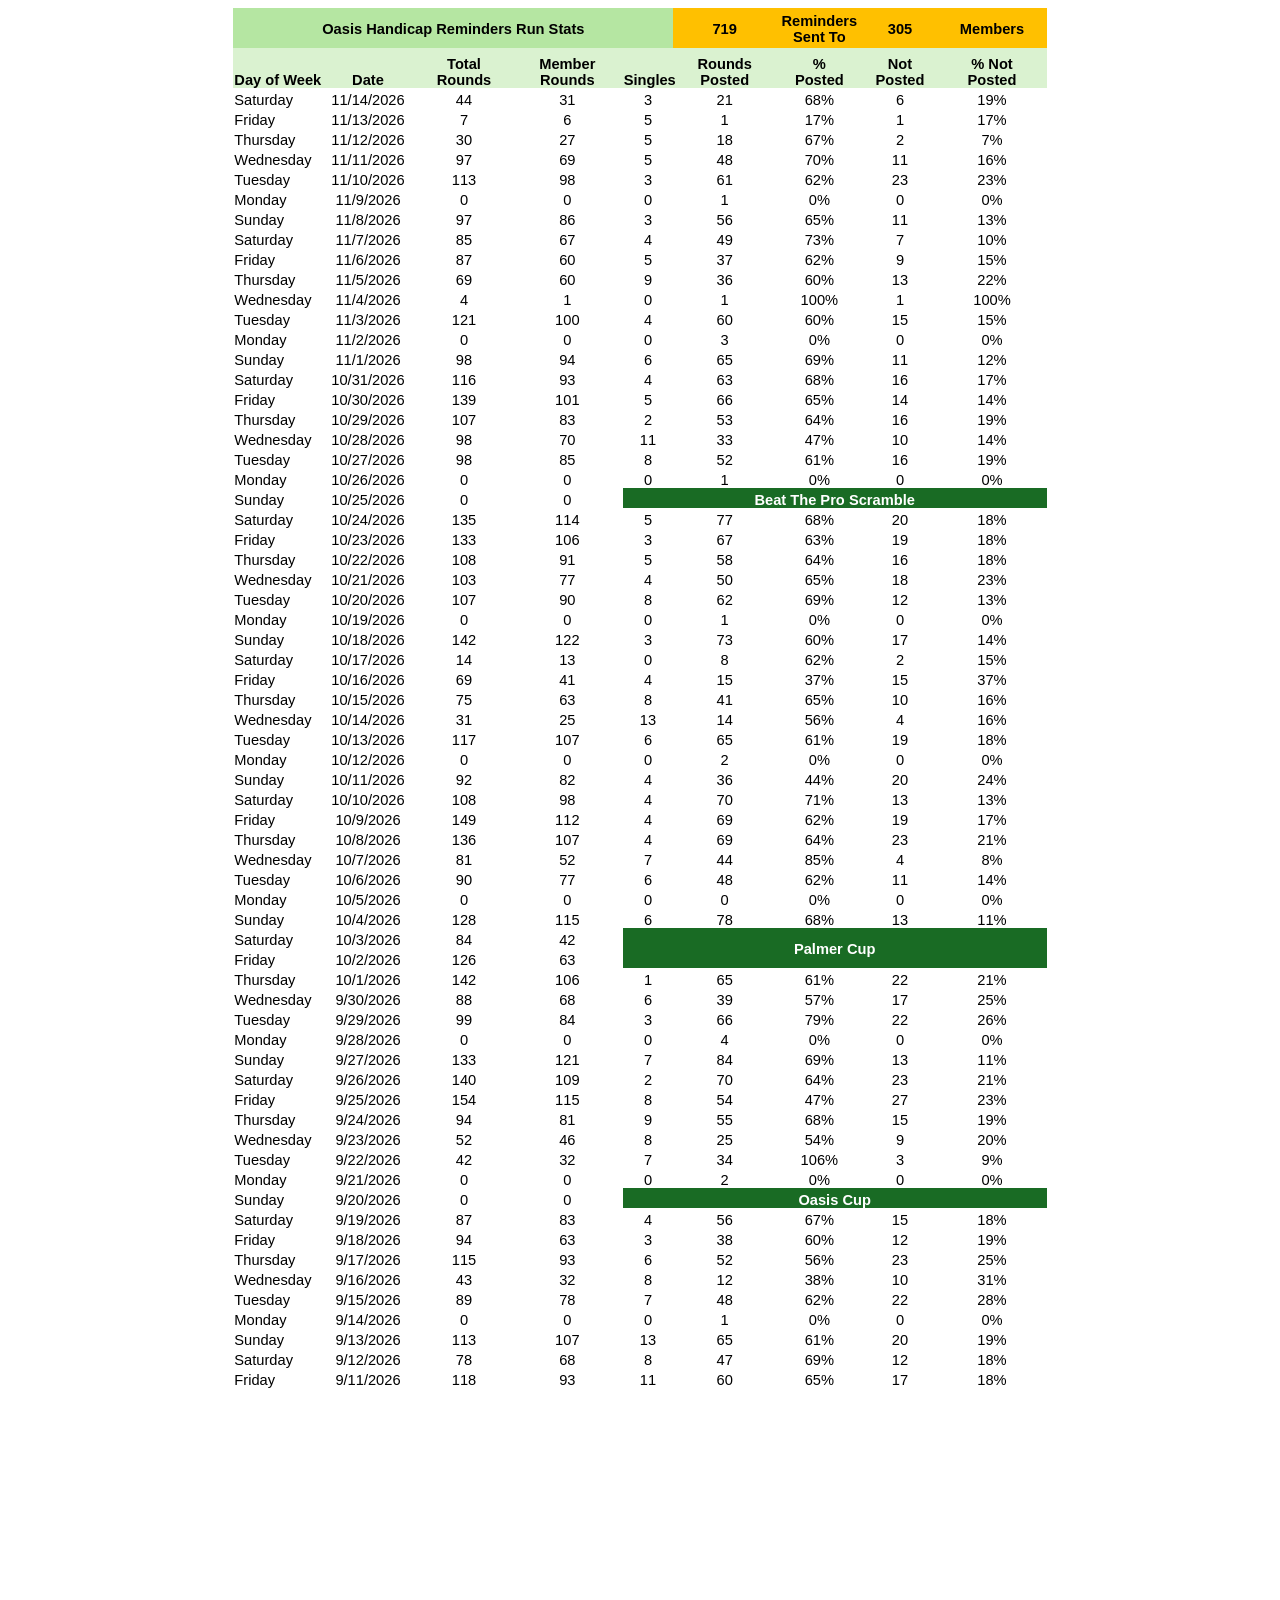
==== commit b05b3ba9: "Automated update via PowerShell (2026-11-15 19:15)" ====
--- a/index.html
+++ b/index.html
@@ -7,11 +7,11 @@
 <meta name=ProgId content=Excel.Sheet>
 <meta name=Generator content="Microsoft Excel 15">
 <link rel=File-List href="index_files/filelist.xml">
-<style id="MissingPosts_6249_Styles">
+<style id="MissingPosts_32101_Styles">
 <!--table
 	{mso-displayed-decimal-separator:"\.";
 	mso-displayed-thousand-separator:"\,";}
-.xl156249
+.xl1532101
 	{padding-top:1px;
 	padding-right:1px;
 	padding-left:1px;
@@ -29,7 +29,7 @@
 	mso-background-source:auto;
 	mso-pattern:auto;
 	white-space:nowrap;}
-.xl636249
+.xl6332101
 	{padding-top:1px;
 	padding-right:1px;
 	padding-left:1px;
@@ -47,7 +47,7 @@
 	mso-background-source:auto;
 	mso-pattern:auto;
 	white-space:nowrap;}
-.xl646249
+.xl6432101
 	{padding-top:1px;
 	padding-right:1px;
 	padding-left:1px;
@@ -65,7 +65,7 @@
 	background:#DAF2D0;
 	mso-pattern:black none;
 	white-space:nowrap;}
-.xl656249
+.xl6532101
 	{padding-top:1px;
 	padding-right:1px;
 	padding-left:1px;
@@ -83,7 +83,7 @@
 	background:#DAF2D0;
 	mso-pattern:black none;
 	white-space:nowrap;}
-.xl666249
+.xl6632101
 	{padding-top:1px;
 	padding-right:1px;
 	padding-left:1px;
@@ -101,7 +101,7 @@
 	mso-background-source:auto;
 	mso-pattern:auto;
 	white-space:nowrap;}
-.xl676249
+.xl6732101
 	{padding-top:1px;
 	padding-right:1px;
 	padding-left:1px;
@@ -119,7 +119,7 @@
 	mso-background-source:auto;
 	mso-pattern:auto;
 	white-space:nowrap;}
-.xl686249
+.xl6832101
 	{padding-top:1px;
 	padding-right:1px;
 	padding-left:1px;
@@ -137,7 +137,7 @@
 	background:#DAF2D0;
 	mso-pattern:black none;
 	white-space:nowrap;}
-.xl696249
+.xl6932101
 	{padding-top:1px;
 	padding-right:1px;
 	padding-left:1px;
@@ -155,7 +155,7 @@
 	background:#DAF2D0;
 	mso-pattern:black none;
 	white-space:normal;}
-.xl706249
+.xl7032101
 	{padding-top:1px;
 	padding-right:1px;
 	padding-left:1px;
@@ -173,7 +173,7 @@
 	background:#DAF2D0;
 	mso-pattern:black none;
 	white-space:normal;}
-.xl716249
+.xl7132101
 	{padding-top:1px;
 	padding-right:1px;
 	padding-left:1px;
@@ -191,7 +191,7 @@
 	background:#FFC000;
 	mso-pattern:black none;
 	white-space:nowrap;}
-.xl726249
+.xl7232101
 	{padding-top:1px;
 	padding-right:1px;
 	padding-left:1px;
@@ -209,7 +209,7 @@
 	background:#FFC000;
 	mso-pattern:black none;
 	white-space:normal;}
-.xl736249
+.xl7332101
 	{padding-top:1px;
 	padding-right:1px;
 	padding-left:1px;
@@ -227,7 +227,7 @@
 	background:#FFC000;
 	mso-pattern:black none;
 	white-space:nowrap;}
-.xl746249
+.xl7432101
 	{padding-top:1px;
 	padding-right:1px;
 	padding-left:1px;
@@ -245,7 +245,7 @@
 	mso-background-source:auto;
 	mso-pattern:auto;
 	white-space:nowrap;}
-.xl756249
+.xl7532101
 	{padding-top:1px;
 	padding-right:1px;
 	padding-left:1px;
@@ -263,7 +263,7 @@
 	background:#B5E6A2;
 	mso-pattern:black none;
 	white-space:nowrap;}
-.xl766249
+.xl7632101
 	{padding-top:1px;
 	padding-right:1px;
 	padding-left:1px;
@@ -281,7 +281,7 @@
 	background:#196B24;
 	mso-pattern:black none;
 	white-space:nowrap;}
-.xl776249
+.xl7732101
 	{padding-top:1px;
 	padding-right:1px;
 	padding-left:1px;
@@ -313,893 +313,904 @@
 <!--START OF OUTPUT FROM EXCEL PUBLISH AS WEB PAGE WIZARD -->
 <!----------------------------->
 
-<div id="MissingPosts_6249" align=center x:publishsource="Excel">
+<div id="MissingPosts_32101" align=center x:publishsource="Excel">
 
 <table border=0 cellpadding=0 cellspacing=0 width=812 style='border-collapse:
  collapse;table-layout:fixed;width:610pt'>
  <col width=86 style='mso-width-source:userset;mso-width-alt:3145;width:65pt'>
- <col class=xl676249 width=96 style='mso-width-source:userset;mso-width-alt:
+ <col class=xl6732101 width=96 style='mso-width-source:userset;mso-width-alt:
  3510;width:72pt'>
- <col class=xl636249 width=96 style='mso-width-source:userset;mso-width-alt:
+ <col class=xl6332101 width=96 style='mso-width-source:userset;mso-width-alt:
  3510;width:72pt'>
- <col class=xl636249 width=111 style='mso-width-source:userset;mso-width-alt:
+ <col class=xl6332101 width=111 style='mso-width-source:userset;mso-width-alt:
  4059;width:83pt'>
- <col class=xl636249 width=51 style='mso-width-source:userset;mso-width-alt:
+ <col class=xl6332101 width=51 style='mso-width-source:userset;mso-width-alt:
  1865;width:38pt'>
- <col class=xl636249 width=103 style='mso-width-source:userset;mso-width-alt:
+ <col class=xl6332101 width=103 style='mso-width-source:userset;mso-width-alt:
  3766;width:77pt'>
- <col class=xl636249 width=86 style='mso-width-source:userset;mso-width-alt:
+ <col class=xl6332101 width=86 style='mso-width-source:userset;mso-width-alt:
  3145;width:65pt'>
- <col class=xl636249 width=74 style='mso-width-source:userset;mso-width-alt:
+ <col class=xl6332101 width=74 style='mso-width-source:userset;mso-width-alt:
  2706;width:56pt'>
- <col class=xl666249 width=109 style='mso-width-source:userset;mso-width-alt:
+ <col class=xl6632101 width=109 style='mso-width-source:userset;mso-width-alt:
  3986;width:82pt'>
  <tr height=40 style='height:30.0pt'>
-  <td colspan=5 height=40 class=xl756249 width=440 style='height:30.0pt;
+  <td colspan=5 height=40 class=xl7532101 width=440 style='height:30.0pt;
   width:330pt'>Oasis Handicap Reminders Run Stats</td>
-  <td class=xl716249 width=103 style='width:77pt'>713</td>
-  <td class=xl726249 width=86 style='width:65pt'>Reminders<br />
+  <td class=xl7132101 width=103 style='width:77pt'>719</td>
+  <td class=xl7232101 width=86 style='width:65pt'>Reminders<br />
     Sent To</td>
-  <td class=xl716249 width=74 style='width:56pt'>303</td>
-  <td class=xl736249 width=109 style='width:82pt'>Members</td>
+  <td class=xl7132101 width=74 style='width:56pt'>305</td>
+  <td class=xl7332101 width=109 style='width:82pt'>Members</td>
  </tr>
  <tr height=40 style='height:30.0pt'>
-  <td height=40 class=xl656249 style='height:30.0pt'>Day of Week</td>
-  <td class=xl686249>Date</td>
-  <td class=xl696249 width=96 style='width:72pt'>Total <br />
+  <td height=40 class=xl6532101 style='height:30.0pt'>Day of Week</td>
+  <td class=xl6832101>Date</td>
+  <td class=xl6932101 width=96 style='width:72pt'>Total <br />
     Rounds</td>
-  <td class=xl696249 width=111 style='width:83pt'>Member<br />
+  <td class=xl6932101 width=111 style='width:83pt'>Member<br />
     Rounds</td>
-  <td class=xl646249>Singles</td>
-  <td class=xl696249 width=103 style='width:77pt'>Rounds<br />
+  <td class=xl6432101>Singles</td>
+  <td class=xl6932101 width=103 style='width:77pt'>Rounds<br />
     Posted</td>
-  <td class=xl696249 width=86 style='width:65pt'>%<br />
+  <td class=xl6932101 width=86 style='width:65pt'>%<br />
     Posted</td>
-  <td class=xl696249 width=74 style='width:56pt'>Not<br />
+  <td class=xl6932101 width=74 style='width:56pt'>Not<br />
     Posted</td>
-  <td class=xl706249 width=109 style='width:82pt'>% Not<br />
+  <td class=xl7032101 width=109 style='width:82pt'>% Not<br />
     Posted</td>
  </tr>
  <tr height=0 style='display:none'>
-  <td class=xl156249>Friday</td>
-  <td class=xl676249>11/13/2026</td>
-  <td class=xl636249>7</td>
-  <td class=xl636249>6</td>
-  <td class=xl636249>5</td>
-  <td class=xl636249>1</td>
-  <td class=xl666249>17%</td>
-  <td class=xl636249>1</td>
-  <td class=xl666249>17%</td>
- </tr>
- <tr height=20 style='height:15.0pt'>
-  <td height=20 class=xl156249 style='height:15.0pt'>Friday</td>
-  <td class=xl676249>11/13/2026</td>
-  <td class=xl636249>7</td>
-  <td class=xl636249>6</td>
-  <td class=xl636249>5</td>
-  <td class=xl636249>1</td>
-  <td class=xl666249>17%</td>
-  <td class=xl636249>1</td>
-  <td class=xl666249>17%</td>
- </tr>
- <tr height=20 style='height:15.0pt'>
-  <td height=20 class=xl156249 style='height:15.0pt'>Thursday</td>
-  <td class=xl676249>11/12/2026</td>
-  <td class=xl636249>30</td>
-  <td class=xl636249>27</td>
-  <td class=xl636249>5</td>
-  <td class=xl636249>18</td>
-  <td class=xl666249>67%</td>
-  <td class=xl636249>2</td>
-  <td class=xl666249>7%</td>
- </tr>
- <tr height=20 style='height:15.0pt'>
-  <td height=20 class=xl156249 style='height:15.0pt'>Wednesday</td>
-  <td class=xl676249>11/11/2026</td>
-  <td class=xl636249>97</td>
-  <td class=xl636249>69</td>
-  <td class=xl636249>5</td>
-  <td class=xl636249>48</td>
-  <td class=xl666249>70%</td>
-  <td class=xl636249>11</td>
-  <td class=xl666249>16%</td>
- </tr>
- <tr height=20 style='height:15.0pt'>
-  <td height=20 class=xl156249 style='height:15.0pt'>Tuesday</td>
-  <td class=xl676249>11/10/2026</td>
-  <td class=xl636249>113</td>
-  <td class=xl636249>98</td>
-  <td class=xl636249>3</td>
-  <td class=xl636249>61</td>
-  <td class=xl666249>62%</td>
-  <td class=xl636249>23</td>
-  <td class=xl666249>23%</td>
- </tr>
- <tr height=20 style='height:15.0pt'>
-  <td height=20 class=xl156249 style='height:15.0pt'>Monday</td>
-  <td class=xl676249>11/9/2026</td>
-  <td class=xl636249>0</td>
-  <td class=xl636249>0</td>
-  <td class=xl636249>0</td>
-  <td class=xl636249>1</td>
-  <td class=xl666249>0%</td>
-  <td class=xl636249>0</td>
-  <td class=xl666249>0%</td>
- </tr>
- <tr height=20 style='height:15.0pt'>
-  <td height=20 class=xl156249 style='height:15.0pt'>Sunday</td>
-  <td class=xl676249>11/8/2026</td>
-  <td class=xl636249>97</td>
-  <td class=xl636249>86</td>
-  <td class=xl636249>3</td>
-  <td class=xl636249>56</td>
-  <td class=xl666249>65%</td>
-  <td class=xl636249>11</td>
-  <td class=xl666249>13%</td>
- </tr>
- <tr height=20 style='height:15.0pt'>
-  <td height=20 class=xl156249 style='height:15.0pt'>Saturday</td>
-  <td class=xl676249>11/7/2026</td>
-  <td class=xl636249>85</td>
-  <td class=xl636249>67</td>
-  <td class=xl636249>4</td>
-  <td class=xl636249>49</td>
-  <td class=xl666249>73%</td>
-  <td class=xl636249>7</td>
-  <td class=xl666249>10%</td>
- </tr>
- <tr height=20 style='height:15.0pt'>
-  <td height=20 class=xl156249 style='height:15.0pt'>Friday</td>
-  <td class=xl676249>11/6/2026</td>
-  <td class=xl636249>87</td>
-  <td class=xl636249>60</td>
-  <td class=xl636249>5</td>
-  <td class=xl636249>37</td>
-  <td class=xl666249>62%</td>
-  <td class=xl636249>9</td>
-  <td class=xl666249>15%</td>
- </tr>
- <tr height=20 style='height:15.0pt'>
-  <td height=20 class=xl156249 style='height:15.0pt'>Thursday</td>
-  <td class=xl676249>11/5/2026</td>
-  <td class=xl636249>69</td>
-  <td class=xl636249>60</td>
-  <td class=xl636249>9</td>
-  <td class=xl636249>36</td>
-  <td class=xl666249>60%</td>
-  <td class=xl636249>13</td>
-  <td class=xl666249>22%</td>
- </tr>
- <tr height=20 style='height:15.0pt'>
-  <td height=20 class=xl156249 style='height:15.0pt'>Wednesday</td>
-  <td class=xl676249>11/4/2026</td>
-  <td class=xl636249>4</td>
-  <td class=xl636249>1</td>
-  <td class=xl636249>0</td>
-  <td class=xl636249>1</td>
-  <td class=xl666249>100%</td>
-  <td class=xl636249>1</td>
-  <td class=xl666249>100%</td>
- </tr>
- <tr height=20 style='height:15.0pt'>
-  <td height=20 class=xl156249 style='height:15.0pt'>Tuesday</td>
-  <td class=xl676249>11/3/2026</td>
-  <td class=xl636249>121</td>
-  <td class=xl636249>100</td>
-  <td class=xl636249>4</td>
-  <td class=xl636249>60</td>
-  <td class=xl666249>60%</td>
-  <td class=xl636249>15</td>
-  <td class=xl666249>15%</td>
- </tr>
- <tr height=20 style='height:15.0pt'>
-  <td height=20 class=xl156249 style='height:15.0pt'>Monday</td>
-  <td class=xl676249>11/2/2026</td>
-  <td class=xl636249>0</td>
-  <td class=xl636249>0</td>
-  <td class=xl636249>0</td>
-  <td class=xl636249>3</td>
-  <td class=xl666249>0%</td>
-  <td class=xl636249>0</td>
-  <td class=xl666249>0%</td>
- </tr>
- <tr height=20 style='height:15.0pt'>
-  <td height=20 class=xl156249 style='height:15.0pt'>Sunday</td>
-  <td class=xl676249>11/1/2026</td>
-  <td class=xl636249>98</td>
-  <td class=xl636249>94</td>
-  <td class=xl636249>6</td>
-  <td class=xl636249>65</td>
-  <td class=xl666249>69%</td>
-  <td class=xl636249>11</td>
-  <td class=xl666249>12%</td>
- </tr>
- <tr height=20 style='height:15.0pt'>
-  <td height=20 class=xl156249 style='height:15.0pt'>Saturday</td>
-  <td class=xl676249>10/31/2026</td>
-  <td class=xl636249>116</td>
-  <td class=xl636249>93</td>
-  <td class=xl636249>4</td>
-  <td class=xl636249>63</td>
-  <td class=xl666249>68%</td>
-  <td class=xl636249>16</td>
-  <td class=xl666249>17%</td>
- </tr>
- <tr height=20 style='height:15.0pt'>
-  <td height=20 class=xl156249 style='height:15.0pt'>Friday</td>
-  <td class=xl676249>10/30/2026</td>
-  <td class=xl636249>139</td>
-  <td class=xl636249>101</td>
-  <td class=xl636249>5</td>
-  <td class=xl636249>66</td>
-  <td class=xl666249>65%</td>
-  <td class=xl636249>14</td>
-  <td class=xl666249>14%</td>
- </tr>
- <tr height=20 style='height:15.0pt'>
-  <td height=20 class=xl156249 style='height:15.0pt'>Thursday</td>
-  <td class=xl676249>10/29/2026</td>
-  <td class=xl636249>107</td>
-  <td class=xl636249>83</td>
-  <td class=xl636249>2</td>
-  <td class=xl636249>53</td>
-  <td class=xl666249>64%</td>
-  <td class=xl636249>16</td>
-  <td class=xl666249>19%</td>
- </tr>
- <tr height=20 style='height:15.0pt'>
-  <td height=20 class=xl156249 style='height:15.0pt'>Wednesday</td>
-  <td class=xl676249>10/28/2026</td>
-  <td class=xl636249>98</td>
-  <td class=xl636249>70</td>
-  <td class=xl636249>11</td>
-  <td class=xl636249>33</td>
-  <td class=xl666249>47%</td>
-  <td class=xl636249>10</td>
-  <td class=xl666249>14%</td>
- </tr>
- <tr height=20 style='height:15.0pt'>
-  <td height=20 class=xl156249 style='height:15.0pt'>Tuesday</td>
-  <td class=xl676249>10/27/2026</td>
-  <td class=xl636249>98</td>
-  <td class=xl636249>85</td>
-  <td class=xl636249>8</td>
-  <td class=xl636249>52</td>
-  <td class=xl666249>61%</td>
-  <td class=xl636249>16</td>
-  <td class=xl666249>19%</td>
- </tr>
- <tr height=20 style='height:15.0pt'>
-  <td height=20 class=xl156249 style='height:15.0pt'>Monday</td>
-  <td class=xl676249>10/26/2026</td>
-  <td class=xl636249>0</td>
-  <td class=xl636249>0</td>
-  <td class=xl636249>0</td>
-  <td class=xl636249>1</td>
-  <td class=xl666249>0%</td>
-  <td class=xl636249>0</td>
-  <td class=xl666249>0%</td>
- </tr>
- <tr height=20 style='height:15.0pt'>
-  <td height=20 class=xl156249 style='height:15.0pt'>Sunday</td>
-  <td class=xl676249>10/25/2026</td>
-  <td class=xl636249>0</td>
-  <td class=xl636249>0</td>
-  <td colspan=5 class=xl776249>Beat The Pro Scramble</td>
- </tr>
- <tr height=20 style='height:15.0pt'>
-  <td height=20 class=xl156249 style='height:15.0pt'>Saturday</td>
-  <td class=xl676249>10/24/2026</td>
-  <td class=xl636249>135</td>
-  <td class=xl636249>114</td>
-  <td class=xl636249>5</td>
-  <td class=xl636249>77</td>
-  <td class=xl666249>68%</td>
-  <td class=xl636249>20</td>
-  <td class=xl666249>18%</td>
- </tr>
- <tr height=20 style='height:15.0pt'>
-  <td height=20 class=xl156249 style='height:15.0pt'>Friday</td>
-  <td class=xl676249>10/23/2026</td>
-  <td class=xl636249>133</td>
-  <td class=xl636249>106</td>
-  <td class=xl636249>3</td>
-  <td class=xl636249>67</td>
-  <td class=xl666249>63%</td>
-  <td class=xl636249>19</td>
-  <td class=xl666249>18%</td>
- </tr>
- <tr height=20 style='height:15.0pt'>
-  <td height=20 class=xl156249 style='height:15.0pt'>Thursday</td>
-  <td class=xl676249>10/22/2026</td>
-  <td class=xl636249>108</td>
-  <td class=xl636249>91</td>
-  <td class=xl636249>5</td>
-  <td class=xl636249>58</td>
-  <td class=xl666249>64%</td>
-  <td class=xl636249>16</td>
-  <td class=xl666249>18%</td>
- </tr>
- <tr height=20 style='height:15.0pt'>
-  <td height=20 class=xl156249 style='height:15.0pt'>Wednesday</td>
-  <td class=xl676249>10/21/2026</td>
-  <td class=xl636249>103</td>
-  <td class=xl636249>77</td>
-  <td class=xl636249>4</td>
-  <td class=xl636249>50</td>
-  <td class=xl666249>65%</td>
-  <td class=xl636249>18</td>
-  <td class=xl666249>23%</td>
- </tr>
- <tr height=20 style='height:15.0pt'>
-  <td height=20 class=xl156249 style='height:15.0pt'>Tuesday</td>
-  <td class=xl676249>10/20/2026</td>
-  <td class=xl636249>107</td>
-  <td class=xl636249>90</td>
-  <td class=xl636249>8</td>
-  <td class=xl636249>62</td>
-  <td class=xl666249>69%</td>
-  <td class=xl636249>12</td>
-  <td class=xl666249>13%</td>
- </tr>
- <tr height=20 style='height:15.0pt'>
-  <td height=20 class=xl156249 style='height:15.0pt'>Monday</td>
-  <td class=xl676249>10/19/2026</td>
-  <td class=xl636249>0</td>
-  <td class=xl636249>0</td>
-  <td class=xl636249>0</td>
-  <td class=xl636249>1</td>
-  <td class=xl666249>0%</td>
-  <td class=xl636249>0</td>
-  <td class=xl666249>0%</td>
- </tr>
- <tr height=20 style='height:15.0pt'>
-  <td height=20 class=xl156249 style='height:15.0pt'>Sunday</td>
-  <td class=xl676249>10/18/2026</td>
-  <td class=xl636249>142</td>
-  <td class=xl636249>122</td>
-  <td class=xl636249>3</td>
-  <td class=xl636249>73</td>
-  <td class=xl666249>60%</td>
-  <td class=xl636249>17</td>
-  <td class=xl666249>14%</td>
- </tr>
- <tr height=20 style='height:15.0pt'>
-  <td height=20 class=xl156249 style='height:15.0pt'>Saturday</td>
-  <td class=xl676249>10/17/2026</td>
-  <td class=xl636249>14</td>
-  <td class=xl636249>13</td>
-  <td class=xl636249>0</td>
-  <td class=xl636249>8</td>
-  <td class=xl666249>62%</td>
-  <td class=xl636249>2</td>
-  <td class=xl666249>15%</td>
- </tr>
- <tr height=20 style='height:15.0pt'>
-  <td height=20 class=xl156249 style='height:15.0pt'>Friday</td>
-  <td class=xl676249>10/16/2026</td>
-  <td class=xl636249>69</td>
-  <td class=xl636249>41</td>
-  <td class=xl636249>4</td>
-  <td class=xl636249>15</td>
-  <td class=xl666249>37%</td>
-  <td class=xl636249>15</td>
-  <td class=xl666249>37%</td>
- </tr>
- <tr height=20 style='height:15.0pt'>
-  <td height=20 class=xl156249 style='height:15.0pt'>Thursday</td>
-  <td class=xl676249>10/15/2026</td>
-  <td class=xl636249>75</td>
-  <td class=xl636249>63</td>
-  <td class=xl636249>8</td>
-  <td class=xl636249>41</td>
-  <td class=xl666249>65%</td>
-  <td class=xl636249>10</td>
-  <td class=xl666249>16%</td>
- </tr>
- <tr height=20 style='height:15.0pt'>
-  <td height=20 class=xl156249 style='height:15.0pt'>Wednesday</td>
-  <td class=xl676249>10/14/2026</td>
-  <td class=xl636249>31</td>
-  <td class=xl636249>25</td>
-  <td class=xl636249>13</td>
-  <td class=xl636249>14</td>
-  <td class=xl666249>56%</td>
-  <td class=xl636249>4</td>
-  <td class=xl666249>16%</td>
- </tr>
- <tr height=20 style='height:15.0pt'>
-  <td height=20 class=xl156249 style='height:15.0pt'>Tuesday</td>
-  <td class=xl676249>10/13/2026</td>
-  <td class=xl636249>117</td>
-  <td class=xl636249>107</td>
-  <td class=xl636249>6</td>
-  <td class=xl636249>65</td>
-  <td class=xl666249>61%</td>
-  <td class=xl636249>19</td>
-  <td class=xl666249>18%</td>
- </tr>
- <tr height=20 style='height:15.0pt'>
-  <td height=20 class=xl156249 style='height:15.0pt'>Monday</td>
-  <td class=xl676249>10/12/2026</td>
-  <td class=xl636249>0</td>
-  <td class=xl636249>0</td>
-  <td class=xl636249>0</td>
-  <td class=xl636249>2</td>
-  <td class=xl666249>0%</td>
-  <td class=xl636249>0</td>
-  <td class=xl666249>0%</td>
- </tr>
- <tr height=20 style='height:15.0pt'>
-  <td height=20 class=xl156249 style='height:15.0pt'>Sunday</td>
-  <td class=xl676249>10/11/2026</td>
-  <td class=xl636249>92</td>
-  <td class=xl636249>82</td>
-  <td class=xl636249>4</td>
-  <td class=xl636249>36</td>
-  <td class=xl666249>44%</td>
-  <td class=xl636249>20</td>
-  <td class=xl666249>24%</td>
- </tr>
- <tr height=20 style='height:15.0pt'>
-  <td height=20 class=xl156249 style='height:15.0pt'>Saturday</td>
-  <td class=xl676249>10/10/2026</td>
-  <td class=xl636249>108</td>
-  <td class=xl636249>98</td>
-  <td class=xl636249>4</td>
-  <td class=xl636249>70</td>
-  <td class=xl666249>71%</td>
-  <td class=xl636249>13</td>
-  <td class=xl666249>13%</td>
- </tr>
- <tr height=20 style='height:15.0pt'>
-  <td height=20 class=xl156249 style='height:15.0pt'>Friday</td>
-  <td class=xl676249>10/9/2026</td>
-  <td class=xl636249>149</td>
-  <td class=xl636249>112</td>
-  <td class=xl636249>4</td>
-  <td class=xl636249>69</td>
-  <td class=xl666249>62%</td>
-  <td class=xl636249>19</td>
-  <td class=xl666249>17%</td>
- </tr>
- <tr height=20 style='height:15.0pt'>
-  <td height=20 class=xl156249 style='height:15.0pt'>Thursday</td>
-  <td class=xl676249>10/8/2026</td>
-  <td class=xl636249>136</td>
-  <td class=xl636249>107</td>
-  <td class=xl636249>4</td>
-  <td class=xl636249>69</td>
-  <td class=xl666249>64%</td>
-  <td class=xl636249>23</td>
-  <td class=xl666249>21%</td>
- </tr>
- <tr height=20 style='height:15.0pt'>
-  <td height=20 class=xl156249 style='height:15.0pt'>Wednesday</td>
-  <td class=xl676249>10/7/2026</td>
-  <td class=xl636249>81</td>
-  <td class=xl636249>52</td>
-  <td class=xl636249>7</td>
-  <td class=xl636249>44</td>
-  <td class=xl666249>85%</td>
-  <td class=xl636249>4</td>
-  <td class=xl666249>8%</td>
- </tr>
- <tr height=20 style='height:15.0pt'>
-  <td height=20 class=xl156249 style='height:15.0pt'>Tuesday</td>
-  <td class=xl676249>10/6/2026</td>
-  <td class=xl636249>90</td>
-  <td class=xl636249>77</td>
-  <td class=xl636249>6</td>
-  <td class=xl636249>48</td>
-  <td class=xl666249>62%</td>
-  <td class=xl636249>11</td>
-  <td class=xl666249>14%</td>
- </tr>
- <tr height=20 style='height:15.0pt'>
-  <td height=20 class=xl156249 style='height:15.0pt'>Monday</td>
-  <td class=xl676249>10/5/2026</td>
-  <td class=xl636249>0</td>
-  <td class=xl636249>0</td>
-  <td class=xl636249>0</td>
-  <td class=xl636249>0</td>
-  <td class=xl666249>0%</td>
-  <td class=xl636249>0</td>
-  <td class=xl666249>0%</td>
- </tr>
- <tr height=20 style='height:15.0pt'>
-  <td height=20 class=xl156249 style='height:15.0pt'>Sunday</td>
-  <td class=xl676249>10/4/2026</td>
-  <td class=xl636249>128</td>
-  <td class=xl636249>115</td>
-  <td class=xl636249>6</td>
-  <td class=xl636249>78</td>
-  <td class=xl666249>68%</td>
-  <td class=xl636249>13</td>
-  <td class=xl666249>11%</td>
- </tr>
- <tr height=20 style='height:15.0pt'>
-  <td height=20 class=xl156249 style='height:15.0pt'>Saturday</td>
-  <td class=xl676249>10/3/2026</td>
-  <td class=xl636249>84</td>
-  <td class=xl636249>42</td>
-  <td colspan=5 rowspan=2 class=xl766249>Palmer Cup</td>
- </tr>
- <tr height=20 style='height:15.0pt'>
-  <td height=20 class=xl156249 style='height:15.0pt'>Friday</td>
-  <td class=xl676249>10/2/2026</td>
-  <td class=xl636249>126</td>
-  <td class=xl636249>63</td>
- </tr>
- <tr height=20 style='height:15.0pt'>
-  <td height=20 class=xl156249 style='height:15.0pt'>Thursday</td>
-  <td class=xl676249>10/1/2026</td>
-  <td class=xl636249>142</td>
-  <td class=xl636249>106</td>
-  <td class=xl636249>1</td>
-  <td class=xl636249>65</td>
-  <td class=xl666249>61%</td>
-  <td class=xl636249>22</td>
-  <td class=xl666249>21%</td>
- </tr>
- <tr height=20 style='height:15.0pt'>
-  <td height=20 class=xl156249 style='height:15.0pt'>Wednesday</td>
-  <td class=xl676249>9/30/2026</td>
-  <td class=xl636249>88</td>
-  <td class=xl636249>68</td>
-  <td class=xl636249>6</td>
-  <td class=xl636249>39</td>
-  <td class=xl666249>57%</td>
-  <td class=xl636249>17</td>
-  <td class=xl666249>25%</td>
- </tr>
- <tr height=20 style='height:15.0pt'>
-  <td height=20 class=xl156249 style='height:15.0pt'>Tuesday</td>
-  <td class=xl676249>9/29/2026</td>
-  <td class=xl636249>99</td>
-  <td class=xl636249>84</td>
-  <td class=xl636249>3</td>
-  <td class=xl636249>66</td>
-  <td class=xl666249>79%</td>
-  <td class=xl636249>22</td>
-  <td class=xl666249>26%</td>
- </tr>
- <tr height=20 style='height:15.0pt'>
-  <td height=20 class=xl156249 style='height:15.0pt'>Monday</td>
-  <td class=xl676249>9/28/2026</td>
-  <td class=xl636249>0</td>
-  <td class=xl636249>0</td>
-  <td class=xl636249>0</td>
-  <td class=xl636249>4</td>
-  <td class=xl666249>0%</td>
-  <td class=xl636249>0</td>
-  <td class=xl666249>0%</td>
- </tr>
- <tr height=20 style='height:15.0pt'>
-  <td height=20 class=xl156249 style='height:15.0pt'>Sunday</td>
-  <td class=xl676249>9/27/2026</td>
-  <td class=xl636249>133</td>
-  <td class=xl636249>121</td>
-  <td class=xl636249>7</td>
-  <td class=xl636249>84</td>
-  <td class=xl666249>69%</td>
-  <td class=xl636249>13</td>
-  <td class=xl666249>11%</td>
- </tr>
- <tr height=20 style='height:15.0pt'>
-  <td height=20 class=xl156249 style='height:15.0pt'>Saturday</td>
-  <td class=xl676249>9/26/2026</td>
-  <td class=xl636249>140</td>
-  <td class=xl636249>109</td>
-  <td class=xl636249>2</td>
-  <td class=xl636249>70</td>
-  <td class=xl666249>64%</td>
-  <td class=xl636249>23</td>
-  <td class=xl666249>21%</td>
- </tr>
- <tr height=20 style='height:15.0pt'>
-  <td height=20 class=xl156249 style='height:15.0pt'>Friday</td>
-  <td class=xl676249>9/25/2026</td>
-  <td class=xl636249>154</td>
-  <td class=xl636249>115</td>
-  <td class=xl636249>8</td>
-  <td class=xl636249>54</td>
-  <td class=xl666249>47%</td>
-  <td class=xl636249>27</td>
-  <td class=xl666249>23%</td>
- </tr>
- <tr height=20 style='height:15.0pt'>
-  <td height=20 class=xl156249 style='height:15.0pt'>Thursday</td>
-  <td class=xl676249>9/24/2026</td>
-  <td class=xl636249>94</td>
-  <td class=xl636249>81</td>
-  <td class=xl636249>9</td>
-  <td class=xl636249>55</td>
-  <td class=xl666249>68%</td>
-  <td class=xl636249>15</td>
-  <td class=xl666249>19%</td>
- </tr>
- <tr height=20 style='height:15.0pt'>
-  <td height=20 class=xl156249 style='height:15.0pt'>Wednesday</td>
-  <td class=xl676249>9/23/2026</td>
-  <td class=xl636249>52</td>
-  <td class=xl636249>46</td>
-  <td class=xl636249>8</td>
-  <td class=xl636249>25</td>
-  <td class=xl666249>54%</td>
-  <td class=xl636249>9</td>
-  <td class=xl666249>20%</td>
- </tr>
- <tr height=20 style='height:15.0pt'>
-  <td height=20 class=xl156249 style='height:15.0pt'>Tuesday</td>
-  <td class=xl676249>9/22/2026</td>
-  <td class=xl636249>42</td>
-  <td class=xl636249>32</td>
-  <td class=xl636249>7</td>
-  <td class=xl636249>34</td>
-  <td class=xl666249>106%</td>
-  <td class=xl636249>3</td>
-  <td class=xl666249>9%</td>
- </tr>
- <tr height=20 style='height:15.0pt'>
-  <td height=20 class=xl156249 style='height:15.0pt'>Monday</td>
-  <td class=xl676249>9/21/2026</td>
-  <td class=xl746249>0</td>
-  <td class=xl746249>0</td>
-  <td class=xl746249>0</td>
-  <td class=xl636249>2</td>
-  <td class=xl666249>0%</td>
-  <td class=xl636249>0</td>
-  <td class=xl666249>0%</td>
- </tr>
- <tr height=20 style='height:15.0pt'>
-  <td height=20 class=xl156249 style='height:15.0pt'>Sunday</td>
-  <td class=xl676249>9/20/2026</td>
-  <td class=xl636249>0</td>
-  <td class=xl636249>0</td>
-  <td colspan=5 class=xl776249>Oasis Cup</td>
- </tr>
- <tr height=20 style='height:15.0pt'>
-  <td height=20 class=xl156249 style='height:15.0pt'>Saturday</td>
-  <td class=xl676249>9/19/2026</td>
-  <td class=xl636249>87</td>
-  <td class=xl636249>83</td>
-  <td class=xl636249>4</td>
-  <td class=xl636249>56</td>
-  <td class=xl666249>67%</td>
-  <td class=xl636249>15</td>
-  <td class=xl666249>18%</td>
- </tr>
- <tr height=20 style='height:15.0pt'>
-  <td height=20 class=xl156249 style='height:15.0pt'>Friday</td>
-  <td class=xl676249>9/18/2026</td>
-  <td class=xl636249>94</td>
-  <td class=xl636249>63</td>
-  <td class=xl636249>3</td>
-  <td class=xl636249>38</td>
-  <td class=xl666249>60%</td>
-  <td class=xl636249>12</td>
-  <td class=xl666249>19%</td>
- </tr>
- <tr height=20 style='height:15.0pt'>
-  <td height=20 class=xl156249 style='height:15.0pt'>Thursday</td>
-  <td class=xl676249>9/17/2026</td>
-  <td class=xl636249>115</td>
-  <td class=xl636249>93</td>
-  <td class=xl636249>6</td>
-  <td class=xl636249>52</td>
-  <td class=xl666249>56%</td>
-  <td class=xl636249>23</td>
-  <td class=xl666249>25%</td>
- </tr>
- <tr height=20 style='height:15.0pt'>
-  <td height=20 class=xl156249 style='height:15.0pt'>Wednesday</td>
-  <td class=xl676249>9/16/2026</td>
-  <td class=xl636249>43</td>
-  <td class=xl636249>32</td>
-  <td class=xl636249>8</td>
-  <td class=xl636249>12</td>
-  <td class=xl666249>38%</td>
-  <td class=xl636249>10</td>
-  <td class=xl666249>31%</td>
- </tr>
- <tr height=20 style='height:15.0pt'>
-  <td height=20 class=xl156249 style='height:15.0pt'>Tuesday</td>
-  <td class=xl676249>9/15/2026</td>
-  <td class=xl636249>89</td>
-  <td class=xl636249>78</td>
-  <td class=xl636249>7</td>
-  <td class=xl636249>48</td>
-  <td class=xl666249>62%</td>
-  <td class=xl636249>22</td>
-  <td class=xl666249>28%</td>
- </tr>
- <tr height=20 style='height:15.0pt'>
-  <td height=20 class=xl156249 style='height:15.0pt'>Monday</td>
-  <td class=xl676249>9/14/2026</td>
-  <td class=xl636249>0</td>
-  <td class=xl636249>0</td>
-  <td class=xl636249>0</td>
-  <td class=xl636249>1</td>
-  <td class=xl666249>0%</td>
-  <td class=xl636249>0</td>
-  <td class=xl666249>0%</td>
- </tr>
- <tr height=20 style='height:15.0pt'>
-  <td height=20 class=xl156249 style='height:15.0pt'>Sunday</td>
-  <td class=xl676249>9/13/2026</td>
-  <td class=xl636249>113</td>
-  <td class=xl636249>107</td>
-  <td class=xl636249>13</td>
-  <td class=xl636249>65</td>
-  <td class=xl666249>61%</td>
-  <td class=xl636249>20</td>
-  <td class=xl666249>19%</td>
- </tr>
- <tr height=20 style='height:15.0pt'>
-  <td height=20 class=xl156249 style='height:15.0pt'>Saturday</td>
-  <td class=xl676249>9/12/2026</td>
-  <td class=xl636249>78</td>
-  <td class=xl636249>68</td>
-  <td class=xl636249>8</td>
-  <td class=xl636249>47</td>
-  <td class=xl666249>69%</td>
-  <td class=xl636249>12</td>
-  <td class=xl666249>18%</td>
- </tr>
- <tr height=20 style='height:15.0pt'>
-  <td height=20 class=xl156249 style='height:15.0pt'>Friday</td>
-  <td class=xl676249>9/11/2026</td>
-  <td class=xl636249>118</td>
-  <td class=xl636249>93</td>
-  <td class=xl636249>11</td>
-  <td class=xl636249>60</td>
-  <td class=xl666249>65%</td>
-  <td class=xl636249>17</td>
-  <td class=xl666249>18%</td>
- </tr>
- <tr height=20 style='height:15.0pt'>
-  <td height=20 class=xl156249 style='height:15.0pt'></td>
-  <td class=xl676249></td>
-  <td class=xl636249></td>
-  <td class=xl636249></td>
-  <td class=xl636249></td>
-  <td class=xl636249></td>
-  <td class=xl666249></td>
-  <td class=xl636249></td>
-  <td class=xl666249></td>
- </tr>
- <tr height=20 style='height:15.0pt'>
-  <td height=20 class=xl156249 style='height:15.0pt'></td>
-  <td class=xl676249></td>
-  <td class=xl636249></td>
-  <td class=xl636249></td>
-  <td class=xl636249></td>
-  <td class=xl636249></td>
-  <td class=xl666249></td>
-  <td class=xl636249></td>
-  <td class=xl666249></td>
- </tr>
- <tr height=20 style='height:15.0pt'>
-  <td height=20 class=xl156249 style='height:15.0pt'></td>
-  <td class=xl676249></td>
-  <td class=xl636249></td>
-  <td class=xl636249></td>
-  <td class=xl636249></td>
-  <td class=xl636249></td>
-  <td class=xl666249></td>
-  <td class=xl636249></td>
-  <td class=xl666249></td>
- </tr>
- <tr height=20 style='height:15.0pt'>
-  <td height=20 class=xl156249 style='height:15.0pt'></td>
-  <td class=xl676249></td>
-  <td class=xl636249></td>
-  <td class=xl636249></td>
-  <td class=xl636249></td>
-  <td class=xl636249></td>
-  <td class=xl666249></td>
-  <td class=xl636249></td>
-  <td class=xl666249></td>
- </tr>
- <tr height=20 style='height:15.0pt'>
-  <td height=20 class=xl156249 style='height:15.0pt'></td>
-  <td class=xl676249></td>
-  <td class=xl636249></td>
-  <td class=xl636249></td>
-  <td class=xl636249></td>
-  <td class=xl636249></td>
-  <td class=xl666249></td>
-  <td class=xl636249></td>
-  <td class=xl666249></td>
- </tr>
- <tr height=20 style='height:15.0pt'>
-  <td height=20 class=xl156249 style='height:15.0pt'></td>
-  <td class=xl676249></td>
-  <td class=xl636249></td>
-  <td class=xl636249></td>
-  <td class=xl636249></td>
-  <td class=xl636249></td>
-  <td class=xl666249></td>
-  <td class=xl636249></td>
-  <td class=xl666249></td>
- </tr>
- <tr height=20 style='height:15.0pt'>
-  <td height=20 class=xl156249 style='height:15.0pt'></td>
-  <td class=xl676249></td>
-  <td class=xl636249></td>
-  <td class=xl636249></td>
-  <td class=xl636249></td>
-  <td class=xl636249></td>
-  <td class=xl666249></td>
-  <td class=xl636249></td>
-  <td class=xl666249></td>
- </tr>
- <tr height=20 style='height:15.0pt'>
-  <td height=20 class=xl156249 style='height:15.0pt'></td>
-  <td class=xl676249></td>
-  <td class=xl636249></td>
-  <td class=xl636249></td>
-  <td class=xl636249></td>
-  <td class=xl636249></td>
-  <td class=xl666249></td>
-  <td class=xl636249></td>
-  <td class=xl666249></td>
- </tr>
- <tr height=20 style='height:15.0pt'>
-  <td height=20 class=xl156249 style='height:15.0pt'></td>
-  <td class=xl676249></td>
-  <td class=xl636249></td>
-  <td class=xl636249></td>
-  <td class=xl636249></td>
-  <td class=xl636249></td>
-  <td class=xl666249></td>
-  <td class=xl636249></td>
-  <td class=xl666249></td>
- </tr>
- <tr height=20 style='height:15.0pt'>
-  <td height=20 class=xl156249 style='height:15.0pt'></td>
-  <td class=xl676249></td>
-  <td class=xl636249></td>
-  <td class=xl636249></td>
-  <td class=xl636249></td>
-  <td class=xl636249></td>
-  <td class=xl666249></td>
-  <td class=xl636249></td>
-  <td class=xl666249></td>
- </tr>
- <tr height=20 style='height:15.0pt'>
-  <td height=20 class=xl156249 style='height:15.0pt'></td>
-  <td class=xl676249></td>
-  <td class=xl636249></td>
-  <td class=xl636249></td>
-  <td class=xl636249></td>
-  <td class=xl636249></td>
-  <td class=xl666249></td>
-  <td class=xl636249></td>
-  <td class=xl666249></td>
- </tr>
- <tr height=20 style='height:15.0pt'>
-  <td height=20 class=xl156249 style='height:15.0pt'></td>
-  <td class=xl676249></td>
-  <td class=xl636249></td>
-  <td class=xl636249></td>
-  <td class=xl636249></td>
-  <td class=xl636249></td>
-  <td class=xl666249></td>
-  <td class=xl636249></td>
-  <td class=xl666249></td>
- </tr>
- <tr height=20 style='height:15.0pt'>
-  <td height=20 class=xl156249 style='height:15.0pt'></td>
-  <td class=xl676249></td>
-  <td class=xl636249></td>
-  <td class=xl636249></td>
-  <td class=xl636249></td>
-  <td class=xl636249></td>
-  <td class=xl666249></td>
-  <td class=xl636249></td>
-  <td class=xl666249></td>
+  <td class=xl1532101>Saturday</td>
+  <td class=xl6732101>11/14/2026</td>
+  <td class=xl6332101>44</td>
+  <td class=xl6332101>31</td>
+  <td class=xl6332101>3</td>
+  <td class=xl6332101>21</td>
+  <td class=xl6632101>68%</td>
+  <td class=xl6332101>6</td>
+  <td class=xl6632101>19%</td>
+ </tr>
+ <tr height=20 style='height:15.0pt'>
+  <td height=20 class=xl1532101 style='height:15.0pt'>Saturday</td>
+  <td class=xl6732101>11/14/2026</td>
+  <td class=xl6332101>44</td>
+  <td class=xl6332101>31</td>
+  <td class=xl6332101>3</td>
+  <td class=xl6332101>21</td>
+  <td class=xl6632101>68%</td>
+  <td class=xl6332101>6</td>
+  <td class=xl6632101>19%</td>
+ </tr>
+ <tr height=20 style='height:15.0pt'>
+  <td height=20 class=xl1532101 style='height:15.0pt'>Friday</td>
+  <td class=xl6732101>11/13/2026</td>
+  <td class=xl6332101>7</td>
+  <td class=xl6332101>6</td>
+  <td class=xl6332101>5</td>
+  <td class=xl6332101>1</td>
+  <td class=xl6632101>17%</td>
+  <td class=xl6332101>1</td>
+  <td class=xl6632101>17%</td>
+ </tr>
+ <tr height=20 style='height:15.0pt'>
+  <td height=20 class=xl1532101 style='height:15.0pt'>Thursday</td>
+  <td class=xl6732101>11/12/2026</td>
+  <td class=xl6332101>30</td>
+  <td class=xl6332101>27</td>
+  <td class=xl6332101>5</td>
+  <td class=xl6332101>18</td>
+  <td class=xl6632101>67%</td>
+  <td class=xl6332101>2</td>
+  <td class=xl6632101>7%</td>
+ </tr>
+ <tr height=20 style='height:15.0pt'>
+  <td height=20 class=xl1532101 style='height:15.0pt'>Wednesday</td>
+  <td class=xl6732101>11/11/2026</td>
+  <td class=xl6332101>97</td>
+  <td class=xl6332101>69</td>
+  <td class=xl6332101>5</td>
+  <td class=xl6332101>48</td>
+  <td class=xl6632101>70%</td>
+  <td class=xl6332101>11</td>
+  <td class=xl6632101>16%</td>
+ </tr>
+ <tr height=20 style='height:15.0pt'>
+  <td height=20 class=xl1532101 style='height:15.0pt'>Tuesday</td>
+  <td class=xl6732101>11/10/2026</td>
+  <td class=xl6332101>113</td>
+  <td class=xl6332101>98</td>
+  <td class=xl6332101>3</td>
+  <td class=xl6332101>61</td>
+  <td class=xl6632101>62%</td>
+  <td class=xl6332101>23</td>
+  <td class=xl6632101>23%</td>
+ </tr>
+ <tr height=20 style='height:15.0pt'>
+  <td height=20 class=xl1532101 style='height:15.0pt'>Monday</td>
+  <td class=xl6732101>11/9/2026</td>
+  <td class=xl6332101>0</td>
+  <td class=xl6332101>0</td>
+  <td class=xl6332101>0</td>
+  <td class=xl6332101>1</td>
+  <td class=xl6632101>0%</td>
+  <td class=xl6332101>0</td>
+  <td class=xl6632101>0%</td>
+ </tr>
+ <tr height=20 style='height:15.0pt'>
+  <td height=20 class=xl1532101 style='height:15.0pt'>Sunday</td>
+  <td class=xl6732101>11/8/2026</td>
+  <td class=xl6332101>97</td>
+  <td class=xl6332101>86</td>
+  <td class=xl6332101>3</td>
+  <td class=xl6332101>56</td>
+  <td class=xl6632101>65%</td>
+  <td class=xl6332101>11</td>
+  <td class=xl6632101>13%</td>
+ </tr>
+ <tr height=20 style='height:15.0pt'>
+  <td height=20 class=xl1532101 style='height:15.0pt'>Saturday</td>
+  <td class=xl6732101>11/7/2026</td>
+  <td class=xl6332101>85</td>
+  <td class=xl6332101>67</td>
+  <td class=xl6332101>4</td>
+  <td class=xl6332101>49</td>
+  <td class=xl6632101>73%</td>
+  <td class=xl6332101>7</td>
+  <td class=xl6632101>10%</td>
+ </tr>
+ <tr height=20 style='height:15.0pt'>
+  <td height=20 class=xl1532101 style='height:15.0pt'>Friday</td>
+  <td class=xl6732101>11/6/2026</td>
+  <td class=xl6332101>87</td>
+  <td class=xl6332101>60</td>
+  <td class=xl6332101>5</td>
+  <td class=xl6332101>37</td>
+  <td class=xl6632101>62%</td>
+  <td class=xl6332101>9</td>
+  <td class=xl6632101>15%</td>
+ </tr>
+ <tr height=20 style='height:15.0pt'>
+  <td height=20 class=xl1532101 style='height:15.0pt'>Thursday</td>
+  <td class=xl6732101>11/5/2026</td>
+  <td class=xl6332101>69</td>
+  <td class=xl6332101>60</td>
+  <td class=xl6332101>9</td>
+  <td class=xl6332101>36</td>
+  <td class=xl6632101>60%</td>
+  <td class=xl6332101>13</td>
+  <td class=xl6632101>22%</td>
+ </tr>
+ <tr height=20 style='height:15.0pt'>
+  <td height=20 class=xl1532101 style='height:15.0pt'>Wednesday</td>
+  <td class=xl6732101>11/4/2026</td>
+  <td class=xl6332101>4</td>
+  <td class=xl6332101>1</td>
+  <td class=xl6332101>0</td>
+  <td class=xl6332101>1</td>
+  <td class=xl6632101>100%</td>
+  <td class=xl6332101>1</td>
+  <td class=xl6632101>100%</td>
+ </tr>
+ <tr height=20 style='height:15.0pt'>
+  <td height=20 class=xl1532101 style='height:15.0pt'>Tuesday</td>
+  <td class=xl6732101>11/3/2026</td>
+  <td class=xl6332101>121</td>
+  <td class=xl6332101>100</td>
+  <td class=xl6332101>4</td>
+  <td class=xl6332101>60</td>
+  <td class=xl6632101>60%</td>
+  <td class=xl6332101>15</td>
+  <td class=xl6632101>15%</td>
+ </tr>
+ <tr height=20 style='height:15.0pt'>
+  <td height=20 class=xl1532101 style='height:15.0pt'>Monday</td>
+  <td class=xl6732101>11/2/2026</td>
+  <td class=xl6332101>0</td>
+  <td class=xl6332101>0</td>
+  <td class=xl6332101>0</td>
+  <td class=xl6332101>3</td>
+  <td class=xl6632101>0%</td>
+  <td class=xl6332101>0</td>
+  <td class=xl6632101>0%</td>
+ </tr>
+ <tr height=20 style='height:15.0pt'>
+  <td height=20 class=xl1532101 style='height:15.0pt'>Sunday</td>
+  <td class=xl6732101>11/1/2026</td>
+  <td class=xl6332101>98</td>
+  <td class=xl6332101>94</td>
+  <td class=xl6332101>6</td>
+  <td class=xl6332101>65</td>
+  <td class=xl6632101>69%</td>
+  <td class=xl6332101>11</td>
+  <td class=xl6632101>12%</td>
+ </tr>
+ <tr height=20 style='height:15.0pt'>
+  <td height=20 class=xl1532101 style='height:15.0pt'>Saturday</td>
+  <td class=xl6732101>10/31/2026</td>
+  <td class=xl6332101>116</td>
+  <td class=xl6332101>93</td>
+  <td class=xl6332101>4</td>
+  <td class=xl6332101>63</td>
+  <td class=xl6632101>68%</td>
+  <td class=xl6332101>16</td>
+  <td class=xl6632101>17%</td>
+ </tr>
+ <tr height=20 style='height:15.0pt'>
+  <td height=20 class=xl1532101 style='height:15.0pt'>Friday</td>
+  <td class=xl6732101>10/30/2026</td>
+  <td class=xl6332101>139</td>
+  <td class=xl6332101>101</td>
+  <td class=xl6332101>5</td>
+  <td class=xl6332101>66</td>
+  <td class=xl6632101>65%</td>
+  <td class=xl6332101>14</td>
+  <td class=xl6632101>14%</td>
+ </tr>
+ <tr height=20 style='height:15.0pt'>
+  <td height=20 class=xl1532101 style='height:15.0pt'>Thursday</td>
+  <td class=xl6732101>10/29/2026</td>
+  <td class=xl6332101>107</td>
+  <td class=xl6332101>83</td>
+  <td class=xl6332101>2</td>
+  <td class=xl6332101>53</td>
+  <td class=xl6632101>64%</td>
+  <td class=xl6332101>16</td>
+  <td class=xl6632101>19%</td>
+ </tr>
+ <tr height=20 style='height:15.0pt'>
+  <td height=20 class=xl1532101 style='height:15.0pt'>Wednesday</td>
+  <td class=xl6732101>10/28/2026</td>
+  <td class=xl6332101>98</td>
+  <td class=xl6332101>70</td>
+  <td class=xl6332101>11</td>
+  <td class=xl6332101>33</td>
+  <td class=xl6632101>47%</td>
+  <td class=xl6332101>10</td>
+  <td class=xl6632101>14%</td>
+ </tr>
+ <tr height=20 style='height:15.0pt'>
+  <td height=20 class=xl1532101 style='height:15.0pt'>Tuesday</td>
+  <td class=xl6732101>10/27/2026</td>
+  <td class=xl6332101>98</td>
+  <td class=xl6332101>85</td>
+  <td class=xl6332101>8</td>
+  <td class=xl6332101>52</td>
+  <td class=xl6632101>61%</td>
+  <td class=xl6332101>16</td>
+  <td class=xl6632101>19%</td>
+ </tr>
+ <tr height=20 style='height:15.0pt'>
+  <td height=20 class=xl1532101 style='height:15.0pt'>Monday</td>
+  <td class=xl6732101>10/26/2026</td>
+  <td class=xl6332101>0</td>
+  <td class=xl6332101>0</td>
+  <td class=xl6332101>0</td>
+  <td class=xl6332101>1</td>
+  <td class=xl6632101>0%</td>
+  <td class=xl6332101>0</td>
+  <td class=xl6632101>0%</td>
+ </tr>
+ <tr height=20 style='height:15.0pt'>
+  <td height=20 class=xl1532101 style='height:15.0pt'>Sunday</td>
+  <td class=xl6732101>10/25/2026</td>
+  <td class=xl6332101>0</td>
+  <td class=xl6332101>0</td>
+  <td colspan=5 class=xl7732101>Beat The Pro Scramble</td>
+ </tr>
+ <tr height=20 style='height:15.0pt'>
+  <td height=20 class=xl1532101 style='height:15.0pt'>Saturday</td>
+  <td class=xl6732101>10/24/2026</td>
+  <td class=xl6332101>135</td>
+  <td class=xl6332101>114</td>
+  <td class=xl6332101>5</td>
+  <td class=xl6332101>77</td>
+  <td class=xl6632101>68%</td>
+  <td class=xl6332101>20</td>
+  <td class=xl6632101>18%</td>
+ </tr>
+ <tr height=20 style='height:15.0pt'>
+  <td height=20 class=xl1532101 style='height:15.0pt'>Friday</td>
+  <td class=xl6732101>10/23/2026</td>
+  <td class=xl6332101>133</td>
+  <td class=xl6332101>106</td>
+  <td class=xl6332101>3</td>
+  <td class=xl6332101>67</td>
+  <td class=xl6632101>63%</td>
+  <td class=xl6332101>19</td>
+  <td class=xl6632101>18%</td>
+ </tr>
+ <tr height=20 style='height:15.0pt'>
+  <td height=20 class=xl1532101 style='height:15.0pt'>Thursday</td>
+  <td class=xl6732101>10/22/2026</td>
+  <td class=xl6332101>108</td>
+  <td class=xl6332101>91</td>
+  <td class=xl6332101>5</td>
+  <td class=xl6332101>58</td>
+  <td class=xl6632101>64%</td>
+  <td class=xl6332101>16</td>
+  <td class=xl6632101>18%</td>
+ </tr>
+ <tr height=20 style='height:15.0pt'>
+  <td height=20 class=xl1532101 style='height:15.0pt'>Wednesday</td>
+  <td class=xl6732101>10/21/2026</td>
+  <td class=xl6332101>103</td>
+  <td class=xl6332101>77</td>
+  <td class=xl6332101>4</td>
+  <td class=xl6332101>50</td>
+  <td class=xl6632101>65%</td>
+  <td class=xl6332101>18</td>
+  <td class=xl6632101>23%</td>
+ </tr>
+ <tr height=20 style='height:15.0pt'>
+  <td height=20 class=xl1532101 style='height:15.0pt'>Tuesday</td>
+  <td class=xl6732101>10/20/2026</td>
+  <td class=xl6332101>107</td>
+  <td class=xl6332101>90</td>
+  <td class=xl6332101>8</td>
+  <td class=xl6332101>62</td>
+  <td class=xl6632101>69%</td>
+  <td class=xl6332101>12</td>
+  <td class=xl6632101>13%</td>
+ </tr>
+ <tr height=20 style='height:15.0pt'>
+  <td height=20 class=xl1532101 style='height:15.0pt'>Monday</td>
+  <td class=xl6732101>10/19/2026</td>
+  <td class=xl6332101>0</td>
+  <td class=xl6332101>0</td>
+  <td class=xl6332101>0</td>
+  <td class=xl6332101>1</td>
+  <td class=xl6632101>0%</td>
+  <td class=xl6332101>0</td>
+  <td class=xl6632101>0%</td>
+ </tr>
+ <tr height=20 style='height:15.0pt'>
+  <td height=20 class=xl1532101 style='height:15.0pt'>Sunday</td>
+  <td class=xl6732101>10/18/2026</td>
+  <td class=xl6332101>142</td>
+  <td class=xl6332101>122</td>
+  <td class=xl6332101>3</td>
+  <td class=xl6332101>73</td>
+  <td class=xl6632101>60%</td>
+  <td class=xl6332101>17</td>
+  <td class=xl6632101>14%</td>
+ </tr>
+ <tr height=20 style='height:15.0pt'>
+  <td height=20 class=xl1532101 style='height:15.0pt'>Saturday</td>
+  <td class=xl6732101>10/17/2026</td>
+  <td class=xl6332101>14</td>
+  <td class=xl6332101>13</td>
+  <td class=xl6332101>0</td>
+  <td class=xl6332101>8</td>
+  <td class=xl6632101>62%</td>
+  <td class=xl6332101>2</td>
+  <td class=xl6632101>15%</td>
+ </tr>
+ <tr height=20 style='height:15.0pt'>
+  <td height=20 class=xl1532101 style='height:15.0pt'>Friday</td>
+  <td class=xl6732101>10/16/2026</td>
+  <td class=xl6332101>69</td>
+  <td class=xl6332101>41</td>
+  <td class=xl6332101>4</td>
+  <td class=xl6332101>15</td>
+  <td class=xl6632101>37%</td>
+  <td class=xl6332101>15</td>
+  <td class=xl6632101>37%</td>
+ </tr>
+ <tr height=20 style='height:15.0pt'>
+  <td height=20 class=xl1532101 style='height:15.0pt'>Thursday</td>
+  <td class=xl6732101>10/15/2026</td>
+  <td class=xl6332101>75</td>
+  <td class=xl6332101>63</td>
+  <td class=xl6332101>8</td>
+  <td class=xl6332101>41</td>
+  <td class=xl6632101>65%</td>
+  <td class=xl6332101>10</td>
+  <td class=xl6632101>16%</td>
+ </tr>
+ <tr height=20 style='height:15.0pt'>
+  <td height=20 class=xl1532101 style='height:15.0pt'>Wednesday</td>
+  <td class=xl6732101>10/14/2026</td>
+  <td class=xl6332101>31</td>
+  <td class=xl6332101>25</td>
+  <td class=xl6332101>13</td>
+  <td class=xl6332101>14</td>
+  <td class=xl6632101>56%</td>
+  <td class=xl6332101>4</td>
+  <td class=xl6632101>16%</td>
+ </tr>
+ <tr height=20 style='height:15.0pt'>
+  <td height=20 class=xl1532101 style='height:15.0pt'>Tuesday</td>
+  <td class=xl6732101>10/13/2026</td>
+  <td class=xl6332101>117</td>
+  <td class=xl6332101>107</td>
+  <td class=xl6332101>6</td>
+  <td class=xl6332101>65</td>
+  <td class=xl6632101>61%</td>
+  <td class=xl6332101>19</td>
+  <td class=xl6632101>18%</td>
+ </tr>
+ <tr height=20 style='height:15.0pt'>
+  <td height=20 class=xl1532101 style='height:15.0pt'>Monday</td>
+  <td class=xl6732101>10/12/2026</td>
+  <td class=xl6332101>0</td>
+  <td class=xl6332101>0</td>
+  <td class=xl6332101>0</td>
+  <td class=xl6332101>2</td>
+  <td class=xl6632101>0%</td>
+  <td class=xl6332101>0</td>
+  <td class=xl6632101>0%</td>
+ </tr>
+ <tr height=20 style='height:15.0pt'>
+  <td height=20 class=xl1532101 style='height:15.0pt'>Sunday</td>
+  <td class=xl6732101>10/11/2026</td>
+  <td class=xl6332101>92</td>
+  <td class=xl6332101>82</td>
+  <td class=xl6332101>4</td>
+  <td class=xl6332101>36</td>
+  <td class=xl6632101>44%</td>
+  <td class=xl6332101>20</td>
+  <td class=xl6632101>24%</td>
+ </tr>
+ <tr height=20 style='height:15.0pt'>
+  <td height=20 class=xl1532101 style='height:15.0pt'>Saturday</td>
+  <td class=xl6732101>10/10/2026</td>
+  <td class=xl6332101>108</td>
+  <td class=xl6332101>98</td>
+  <td class=xl6332101>4</td>
+  <td class=xl6332101>70</td>
+  <td class=xl6632101>71%</td>
+  <td class=xl6332101>13</td>
+  <td class=xl6632101>13%</td>
+ </tr>
+ <tr height=20 style='height:15.0pt'>
+  <td height=20 class=xl1532101 style='height:15.0pt'>Friday</td>
+  <td class=xl6732101>10/9/2026</td>
+  <td class=xl6332101>149</td>
+  <td class=xl6332101>112</td>
+  <td class=xl6332101>4</td>
+  <td class=xl6332101>69</td>
+  <td class=xl6632101>62%</td>
+  <td class=xl6332101>19</td>
+  <td class=xl6632101>17%</td>
+ </tr>
+ <tr height=20 style='height:15.0pt'>
+  <td height=20 class=xl1532101 style='height:15.0pt'>Thursday</td>
+  <td class=xl6732101>10/8/2026</td>
+  <td class=xl6332101>136</td>
+  <td class=xl6332101>107</td>
+  <td class=xl6332101>4</td>
+  <td class=xl6332101>69</td>
+  <td class=xl6632101>64%</td>
+  <td class=xl6332101>23</td>
+  <td class=xl6632101>21%</td>
+ </tr>
+ <tr height=20 style='height:15.0pt'>
+  <td height=20 class=xl1532101 style='height:15.0pt'>Wednesday</td>
+  <td class=xl6732101>10/7/2026</td>
+  <td class=xl6332101>81</td>
+  <td class=xl6332101>52</td>
+  <td class=xl6332101>7</td>
+  <td class=xl6332101>44</td>
+  <td class=xl6632101>85%</td>
+  <td class=xl6332101>4</td>
+  <td class=xl6632101>8%</td>
+ </tr>
+ <tr height=20 style='height:15.0pt'>
+  <td height=20 class=xl1532101 style='height:15.0pt'>Tuesday</td>
+  <td class=xl6732101>10/6/2026</td>
+  <td class=xl6332101>90</td>
+  <td class=xl6332101>77</td>
+  <td class=xl6332101>6</td>
+  <td class=xl6332101>48</td>
+  <td class=xl6632101>62%</td>
+  <td class=xl6332101>11</td>
+  <td class=xl6632101>14%</td>
+ </tr>
+ <tr height=20 style='height:15.0pt'>
+  <td height=20 class=xl1532101 style='height:15.0pt'>Monday</td>
+  <td class=xl6732101>10/5/2026</td>
+  <td class=xl6332101>0</td>
+  <td class=xl6332101>0</td>
+  <td class=xl6332101>0</td>
+  <td class=xl6332101>0</td>
+  <td class=xl6632101>0%</td>
+  <td class=xl6332101>0</td>
+  <td class=xl6632101>0%</td>
+ </tr>
+ <tr height=20 style='height:15.0pt'>
+  <td height=20 class=xl1532101 style='height:15.0pt'>Sunday</td>
+  <td class=xl6732101>10/4/2026</td>
+  <td class=xl6332101>128</td>
+  <td class=xl6332101>115</td>
+  <td class=xl6332101>6</td>
+  <td class=xl6332101>78</td>
+  <td class=xl6632101>68%</td>
+  <td class=xl6332101>13</td>
+  <td class=xl6632101>11%</td>
+ </tr>
+ <tr height=20 style='height:15.0pt'>
+  <td height=20 class=xl1532101 style='height:15.0pt'>Saturday</td>
+  <td class=xl6732101>10/3/2026</td>
+  <td class=xl6332101>84</td>
+  <td class=xl6332101>42</td>
+  <td colspan=5 rowspan=2 class=xl7632101>Palmer Cup</td>
+ </tr>
+ <tr height=20 style='height:15.0pt'>
+  <td height=20 class=xl1532101 style='height:15.0pt'>Friday</td>
+  <td class=xl6732101>10/2/2026</td>
+  <td class=xl6332101>126</td>
+  <td class=xl6332101>63</td>
+ </tr>
+ <tr height=20 style='height:15.0pt'>
+  <td height=20 class=xl1532101 style='height:15.0pt'>Thursday</td>
+  <td class=xl6732101>10/1/2026</td>
+  <td class=xl6332101>142</td>
+  <td class=xl6332101>106</td>
+  <td class=xl6332101>1</td>
+  <td class=xl6332101>65</td>
+  <td class=xl6632101>61%</td>
+  <td class=xl6332101>22</td>
+  <td class=xl6632101>21%</td>
+ </tr>
+ <tr height=20 style='height:15.0pt'>
+  <td height=20 class=xl1532101 style='height:15.0pt'>Wednesday</td>
+  <td class=xl6732101>9/30/2026</td>
+  <td class=xl6332101>88</td>
+  <td class=xl6332101>68</td>
+  <td class=xl6332101>6</td>
+  <td class=xl6332101>39</td>
+  <td class=xl6632101>57%</td>
+  <td class=xl6332101>17</td>
+  <td class=xl6632101>25%</td>
+ </tr>
+ <tr height=20 style='height:15.0pt'>
+  <td height=20 class=xl1532101 style='height:15.0pt'>Tuesday</td>
+  <td class=xl6732101>9/29/2026</td>
+  <td class=xl6332101>99</td>
+  <td class=xl6332101>84</td>
+  <td class=xl6332101>3</td>
+  <td class=xl6332101>66</td>
+  <td class=xl6632101>79%</td>
+  <td class=xl6332101>22</td>
+  <td class=xl6632101>26%</td>
+ </tr>
+ <tr height=20 style='height:15.0pt'>
+  <td height=20 class=xl1532101 style='height:15.0pt'>Monday</td>
+  <td class=xl6732101>9/28/2026</td>
+  <td class=xl6332101>0</td>
+  <td class=xl6332101>0</td>
+  <td class=xl6332101>0</td>
+  <td class=xl6332101>4</td>
+  <td class=xl6632101>0%</td>
+  <td class=xl6332101>0</td>
+  <td class=xl6632101>0%</td>
+ </tr>
+ <tr height=20 style='height:15.0pt'>
+  <td height=20 class=xl1532101 style='height:15.0pt'>Sunday</td>
+  <td class=xl6732101>9/27/2026</td>
+  <td class=xl6332101>133</td>
+  <td class=xl6332101>121</td>
+  <td class=xl6332101>7</td>
+  <td class=xl6332101>84</td>
+  <td class=xl6632101>69%</td>
+  <td class=xl6332101>13</td>
+  <td class=xl6632101>11%</td>
+ </tr>
+ <tr height=20 style='height:15.0pt'>
+  <td height=20 class=xl1532101 style='height:15.0pt'>Saturday</td>
+  <td class=xl6732101>9/26/2026</td>
+  <td class=xl6332101>140</td>
+  <td class=xl6332101>109</td>
+  <td class=xl6332101>2</td>
+  <td class=xl6332101>70</td>
+  <td class=xl6632101>64%</td>
+  <td class=xl6332101>23</td>
+  <td class=xl6632101>21%</td>
+ </tr>
+ <tr height=20 style='height:15.0pt'>
+  <td height=20 class=xl1532101 style='height:15.0pt'>Friday</td>
+  <td class=xl6732101>9/25/2026</td>
+  <td class=xl6332101>154</td>
+  <td class=xl6332101>115</td>
+  <td class=xl6332101>8</td>
+  <td class=xl6332101>54</td>
+  <td class=xl6632101>47%</td>
+  <td class=xl6332101>27</td>
+  <td class=xl6632101>23%</td>
+ </tr>
+ <tr height=20 style='height:15.0pt'>
+  <td height=20 class=xl1532101 style='height:15.0pt'>Thursday</td>
+  <td class=xl6732101>9/24/2026</td>
+  <td class=xl6332101>94</td>
+  <td class=xl6332101>81</td>
+  <td class=xl6332101>9</td>
+  <td class=xl6332101>55</td>
+  <td class=xl6632101>68%</td>
+  <td class=xl6332101>15</td>
+  <td class=xl6632101>19%</td>
+ </tr>
+ <tr height=20 style='height:15.0pt'>
+  <td height=20 class=xl1532101 style='height:15.0pt'>Wednesday</td>
+  <td class=xl6732101>9/23/2026</td>
+  <td class=xl6332101>52</td>
+  <td class=xl6332101>46</td>
+  <td class=xl6332101>8</td>
+  <td class=xl6332101>25</td>
+  <td class=xl6632101>54%</td>
+  <td class=xl6332101>9</td>
+  <td class=xl6632101>20%</td>
+ </tr>
+ <tr height=20 style='height:15.0pt'>
+  <td height=20 class=xl1532101 style='height:15.0pt'>Tuesday</td>
+  <td class=xl6732101>9/22/2026</td>
+  <td class=xl6332101>42</td>
+  <td class=xl6332101>32</td>
+  <td class=xl6332101>7</td>
+  <td class=xl6332101>34</td>
+  <td class=xl6632101>106%</td>
+  <td class=xl6332101>3</td>
+  <td class=xl6632101>9%</td>
+ </tr>
+ <tr height=20 style='height:15.0pt'>
+  <td height=20 class=xl1532101 style='height:15.0pt'>Monday</td>
+  <td class=xl6732101>9/21/2026</td>
+  <td class=xl7432101>0</td>
+  <td class=xl7432101>0</td>
+  <td class=xl7432101>0</td>
+  <td class=xl6332101>2</td>
+  <td class=xl6632101>0%</td>
+  <td class=xl6332101>0</td>
+  <td class=xl6632101>0%</td>
+ </tr>
+ <tr height=20 style='height:15.0pt'>
+  <td height=20 class=xl1532101 style='height:15.0pt'>Sunday</td>
+  <td class=xl6732101>9/20/2026</td>
+  <td class=xl6332101>0</td>
+  <td class=xl6332101>0</td>
+  <td colspan=5 class=xl7732101>Oasis Cup</td>
+ </tr>
+ <tr height=20 style='height:15.0pt'>
+  <td height=20 class=xl1532101 style='height:15.0pt'>Saturday</td>
+  <td class=xl6732101>9/19/2026</td>
+  <td class=xl6332101>87</td>
+  <td class=xl6332101>83</td>
+  <td class=xl6332101>4</td>
+  <td class=xl6332101>56</td>
+  <td class=xl6632101>67%</td>
+  <td class=xl6332101>15</td>
+  <td class=xl6632101>18%</td>
+ </tr>
+ <tr height=20 style='height:15.0pt'>
+  <td height=20 class=xl1532101 style='height:15.0pt'>Friday</td>
+  <td class=xl6732101>9/18/2026</td>
+  <td class=xl6332101>94</td>
+  <td class=xl6332101>63</td>
+  <td class=xl6332101>3</td>
+  <td class=xl6332101>38</td>
+  <td class=xl6632101>60%</td>
+  <td class=xl6332101>12</td>
+  <td class=xl6632101>19%</td>
+ </tr>
+ <tr height=20 style='height:15.0pt'>
+  <td height=20 class=xl1532101 style='height:15.0pt'>Thursday</td>
+  <td class=xl6732101>9/17/2026</td>
+  <td class=xl6332101>115</td>
+  <td class=xl6332101>93</td>
+  <td class=xl6332101>6</td>
+  <td class=xl6332101>52</td>
+  <td class=xl6632101>56%</td>
+  <td class=xl6332101>23</td>
+  <td class=xl6632101>25%</td>
+ </tr>
+ <tr height=20 style='height:15.0pt'>
+  <td height=20 class=xl1532101 style='height:15.0pt'>Wednesday</td>
+  <td class=xl6732101>9/16/2026</td>
+  <td class=xl6332101>43</td>
+  <td class=xl6332101>32</td>
+  <td class=xl6332101>8</td>
+  <td class=xl6332101>12</td>
+  <td class=xl6632101>38%</td>
+  <td class=xl6332101>10</td>
+  <td class=xl6632101>31%</td>
+ </tr>
+ <tr height=20 style='height:15.0pt'>
+  <td height=20 class=xl1532101 style='height:15.0pt'>Tuesday</td>
+  <td class=xl6732101>9/15/2026</td>
+  <td class=xl6332101>89</td>
+  <td class=xl6332101>78</td>
+  <td class=xl6332101>7</td>
+  <td class=xl6332101>48</td>
+  <td class=xl6632101>62%</td>
+  <td class=xl6332101>22</td>
+  <td class=xl6632101>28%</td>
+ </tr>
+ <tr height=20 style='height:15.0pt'>
+  <td height=20 class=xl1532101 style='height:15.0pt'>Monday</td>
+  <td class=xl6732101>9/14/2026</td>
+  <td class=xl6332101>0</td>
+  <td class=xl6332101>0</td>
+  <td class=xl6332101>0</td>
+  <td class=xl6332101>1</td>
+  <td class=xl6632101>0%</td>
+  <td class=xl6332101>0</td>
+  <td class=xl6632101>0%</td>
+ </tr>
+ <tr height=20 style='height:15.0pt'>
+  <td height=20 class=xl1532101 style='height:15.0pt'>Sunday</td>
+  <td class=xl6732101>9/13/2026</td>
+  <td class=xl6332101>113</td>
+  <td class=xl6332101>107</td>
+  <td class=xl6332101>13</td>
+  <td class=xl6332101>65</td>
+  <td class=xl6632101>61%</td>
+  <td class=xl6332101>20</td>
+  <td class=xl6632101>19%</td>
+ </tr>
+ <tr height=20 style='height:15.0pt'>
+  <td height=20 class=xl1532101 style='height:15.0pt'>Saturday</td>
+  <td class=xl6732101>9/12/2026</td>
+  <td class=xl6332101>78</td>
+  <td class=xl6332101>68</td>
+  <td class=xl6332101>8</td>
+  <td class=xl6332101>47</td>
+  <td class=xl6632101>69%</td>
+  <td class=xl6332101>12</td>
+  <td class=xl6632101>18%</td>
+ </tr>
+ <tr height=20 style='height:15.0pt'>
+  <td height=20 class=xl1532101 style='height:15.0pt'>Friday</td>
+  <td class=xl6732101>9/11/2026</td>
+  <td class=xl6332101>118</td>
+  <td class=xl6332101>93</td>
+  <td class=xl6332101>11</td>
+  <td class=xl6332101>60</td>
+  <td class=xl6632101>65%</td>
+  <td class=xl6332101>17</td>
+  <td class=xl6632101>18%</td>
+ </tr>
+ <tr height=20 style='height:15.0pt'>
+  <td height=20 class=xl1532101 style='height:15.0pt'></td>
+  <td class=xl6732101></td>
+  <td class=xl6332101></td>
+  <td class=xl6332101></td>
+  <td class=xl6332101></td>
+  <td class=xl6332101></td>
+  <td class=xl6632101></td>
+  <td class=xl6332101></td>
+  <td class=xl6632101></td>
+ </tr>
+ <tr height=20 style='height:15.0pt'>
+  <td height=20 class=xl1532101 style='height:15.0pt'></td>
+  <td class=xl6732101></td>
+  <td class=xl6332101></td>
+  <td class=xl6332101></td>
+  <td class=xl6332101></td>
+  <td class=xl6332101></td>
+  <td class=xl6632101></td>
+  <td class=xl6332101></td>
+  <td class=xl6632101></td>
+ </tr>
+ <tr height=20 style='height:15.0pt'>
+  <td height=20 class=xl1532101 style='height:15.0pt'></td>
+  <td class=xl6732101></td>
+  <td class=xl6332101></td>
+  <td class=xl6332101></td>
+  <td class=xl6332101></td>
+  <td class=xl6332101></td>
+  <td class=xl6632101></td>
+  <td class=xl6332101></td>
+  <td class=xl6632101></td>
+ </tr>
+ <tr height=20 style='height:15.0pt'>
+  <td height=20 class=xl1532101 style='height:15.0pt'></td>
+  <td class=xl6732101></td>
+  <td class=xl6332101></td>
+  <td class=xl6332101></td>
+  <td class=xl6332101></td>
+  <td class=xl6332101></td>
+  <td class=xl6632101></td>
+  <td class=xl6332101></td>
+  <td class=xl6632101></td>
+ </tr>
+ <tr height=20 style='height:15.0pt'>
+  <td height=20 class=xl1532101 style='height:15.0pt'></td>
+  <td class=xl6732101></td>
+  <td class=xl6332101></td>
+  <td class=xl6332101></td>
+  <td class=xl6332101></td>
+  <td class=xl6332101></td>
+  <td class=xl6632101></td>
+  <td class=xl6332101></td>
+  <td class=xl6632101></td>
+ </tr>
+ <tr height=20 style='height:15.0pt'>
+  <td height=20 class=xl1532101 style='height:15.0pt'></td>
+  <td class=xl6732101></td>
+  <td class=xl6332101></td>
+  <td class=xl6332101></td>
+  <td class=xl6332101></td>
+  <td class=xl6332101></td>
+  <td class=xl6632101></td>
+  <td class=xl6332101></td>
+  <td class=xl6632101></td>
+ </tr>
+ <tr height=20 style='height:15.0pt'>
+  <td height=20 class=xl1532101 style='height:15.0pt'></td>
+  <td class=xl6732101></td>
+  <td class=xl6332101></td>
+  <td class=xl6332101></td>
+  <td class=xl6332101></td>
+  <td class=xl6332101></td>
+  <td class=xl6632101></td>
+  <td class=xl6332101></td>
+  <td class=xl6632101></td>
+ </tr>
+ <tr height=20 style='height:15.0pt'>
+  <td height=20 class=xl1532101 style='height:15.0pt'></td>
+  <td class=xl6732101></td>
+  <td class=xl6332101></td>
+  <td class=xl6332101></td>
+  <td class=xl6332101></td>
+  <td class=xl6332101></td>
+  <td class=xl6632101></td>
+  <td class=xl6332101></td>
+  <td class=xl6632101></td>
+ </tr>
+ <tr height=20 style='height:15.0pt'>
+  <td height=20 class=xl1532101 style='height:15.0pt'></td>
+  <td class=xl6732101></td>
+  <td class=xl6332101></td>
+  <td class=xl6332101></td>
+  <td class=xl6332101></td>
+  <td class=xl6332101></td>
+  <td class=xl6632101></td>
+  <td class=xl6332101></td>
+  <td class=xl6632101></td>
+ </tr>
+ <tr height=20 style='height:15.0pt'>
+  <td height=20 class=xl1532101 style='height:15.0pt'></td>
+  <td class=xl6732101></td>
+  <td class=xl6332101></td>
+  <td class=xl6332101></td>
+  <td class=xl6332101></td>
+  <td class=xl6332101></td>
+  <td class=xl6632101></td>
+  <td class=xl6332101></td>
+  <td class=xl6632101></td>
+ </tr>
+ <tr height=20 style='height:15.0pt'>
+  <td height=20 class=xl1532101 style='height:15.0pt'></td>
+  <td class=xl6732101></td>
+  <td class=xl6332101></td>
+  <td class=xl6332101></td>
+  <td class=xl6332101></td>
+  <td class=xl6332101></td>
+  <td class=xl6632101></td>
+  <td class=xl6332101></td>
+  <td class=xl6632101></td>
+ </tr>
+ <tr height=20 style='height:15.0pt'>
+  <td height=20 class=xl1532101 style='height:15.0pt'></td>
+  <td class=xl6732101></td>
+  <td class=xl6332101></td>
+  <td class=xl6332101></td>
+  <td class=xl6332101></td>
+  <td class=xl6332101></td>
+  <td class=xl6632101></td>
+  <td class=xl6332101></td>
+  <td class=xl6632101></td>
+ </tr>
+ <tr height=20 style='height:15.0pt'>
+  <td height=20 class=xl1532101 style='height:15.0pt'></td>
+  <td class=xl6732101></td>
+  <td class=xl6332101></td>
+  <td class=xl6332101></td>
+  <td class=xl6332101></td>
+  <td class=xl6332101></td>
+  <td class=xl6632101></td>
+  <td class=xl6332101></td>
+  <td class=xl6632101></td>
  </tr>
  <![if supportMisalignedColumns]>
  <tr height=0 style='display:none'>
